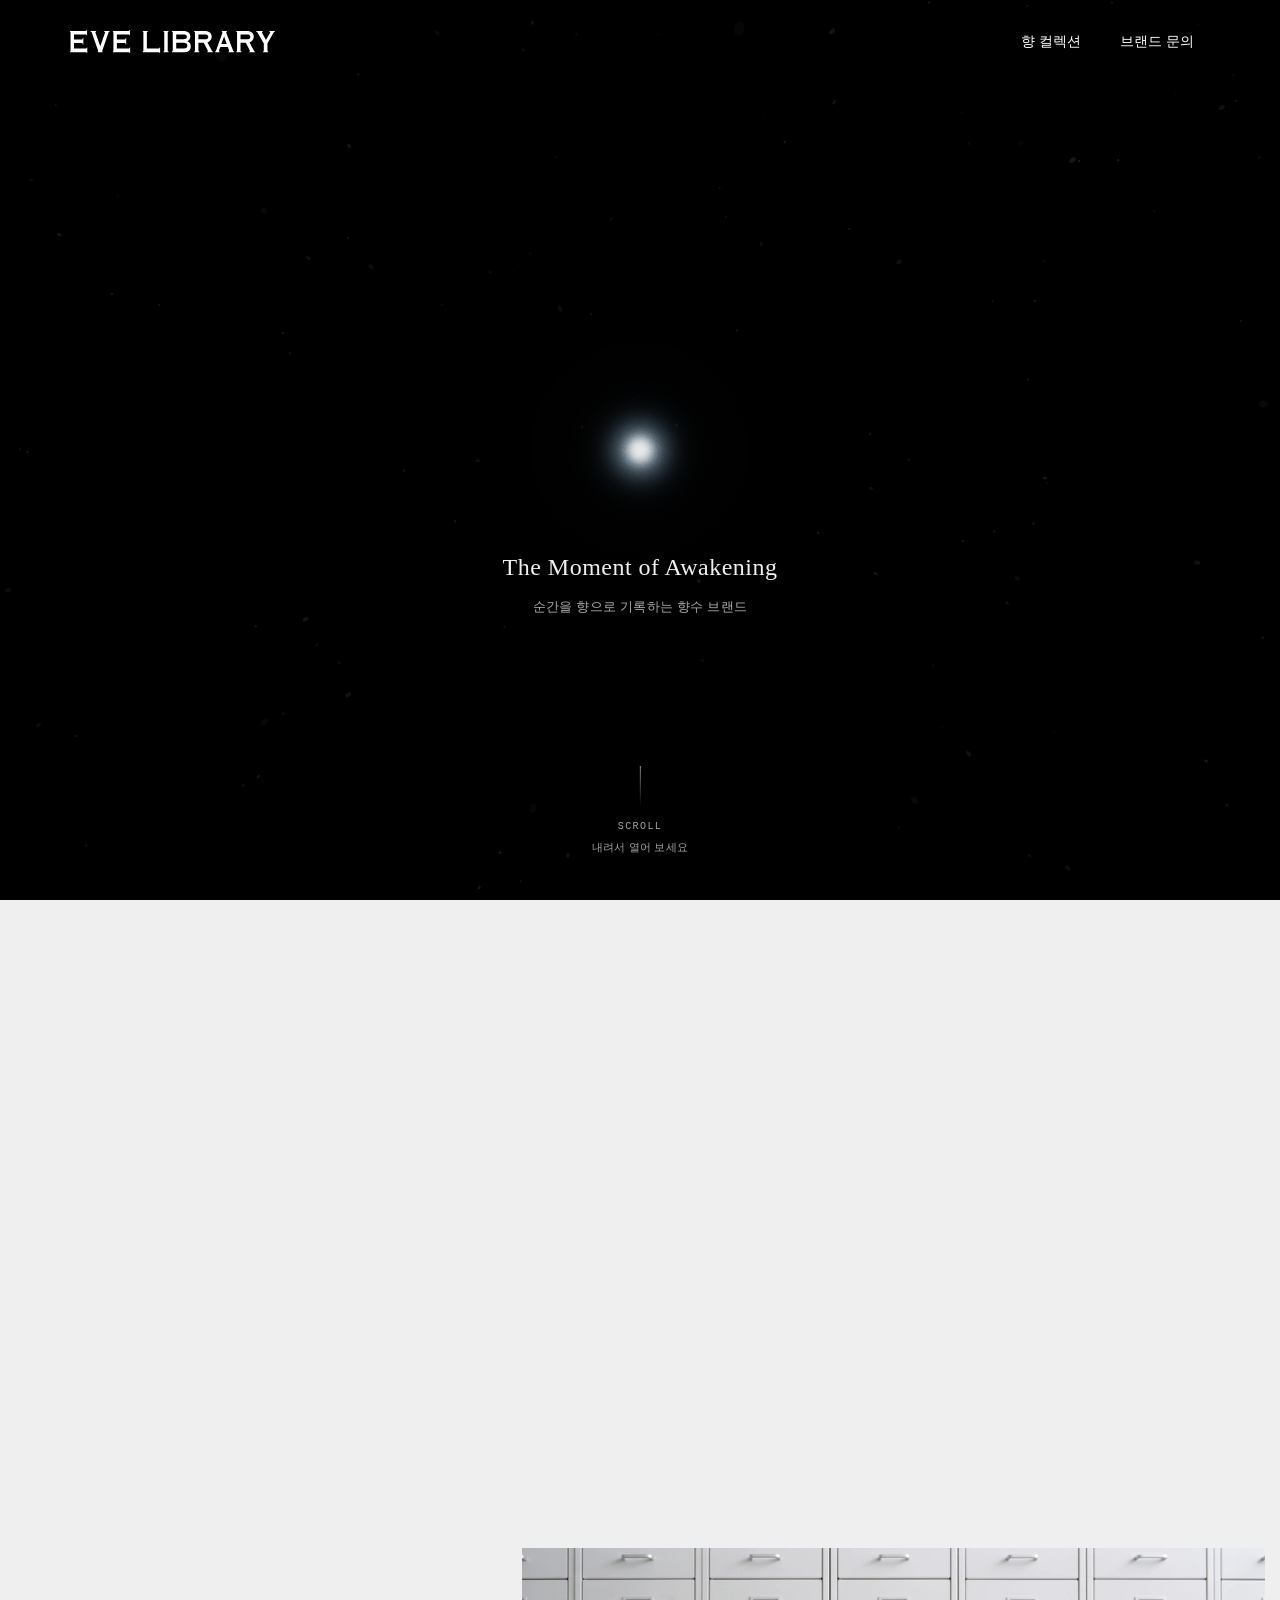
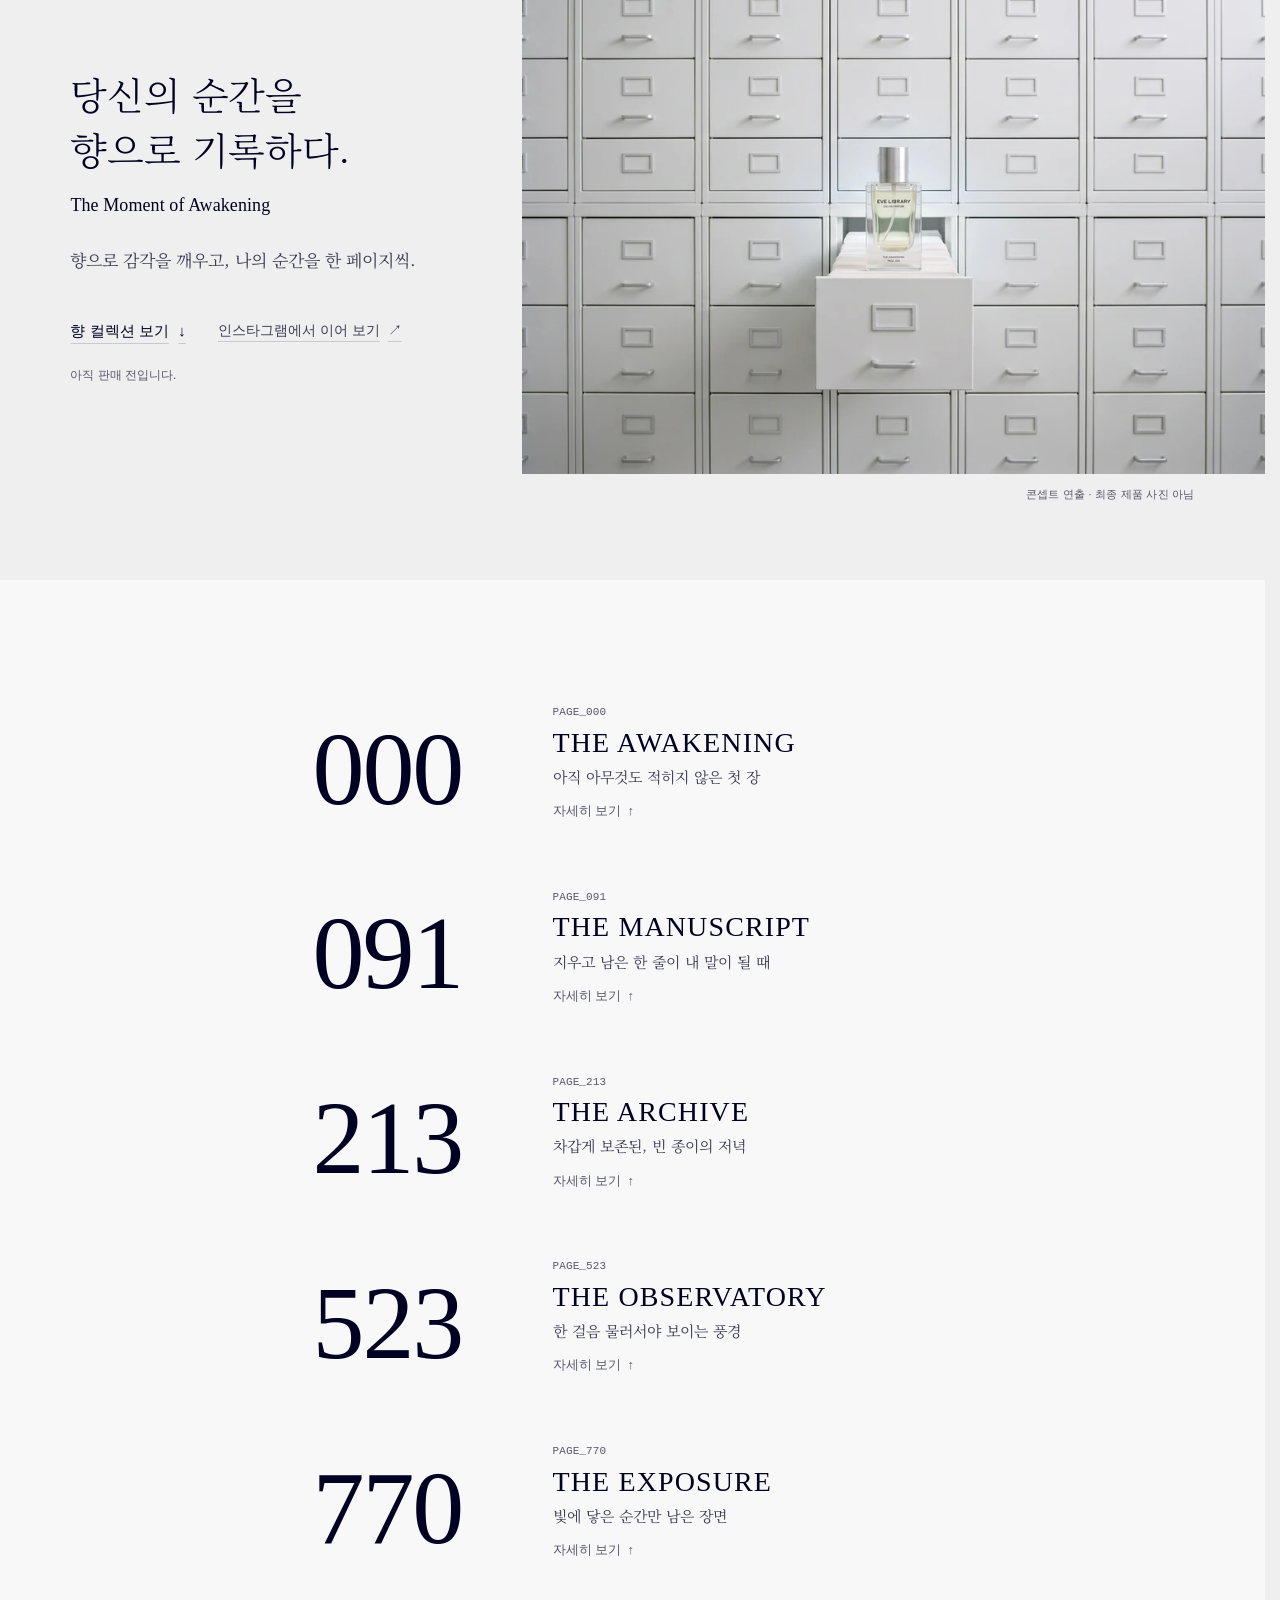
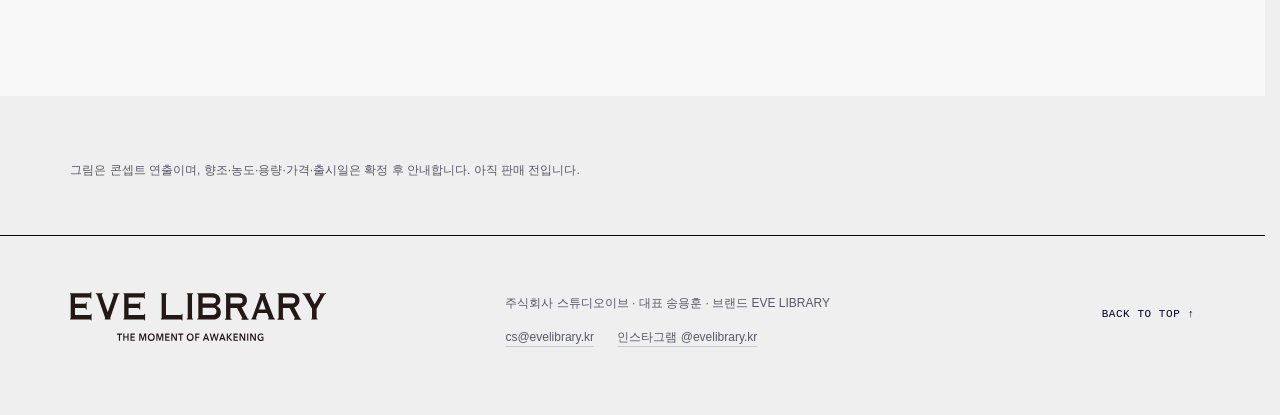
==== index.html @ e575d296 "Scent list: same line breaks on phones, numbers aligned left; new scene lines for 213 and 770 Co-Aut" ====
<!doctype html><html lang="ko"><head><meta charset="utf-8"><meta name="viewport" content="width=device-width,initial-scale=1"><title>EVE LIBRARY 이브 라이브러리 — The Moment of Awakening</title><meta name="description" content="향으로 열리는 새로운 감각과 시선. EVE LIBRARY(이브 라이브러리)는 주식회사 스튜디오이브가 준비하는 니치 향수 브랜드입니다."><meta name="google-site-verification" content="w3PJSn_yL9huCibzHqWBMcGcMxxNFzriJaGi4PGQTEA"><meta name="naver-site-verification" content="3ba9f2f07b42bd01334005bb0975b234f6d8ea81"><link rel="canonical" href="https://evelibrary.kr/"><meta property="og:type" content="website"><meta property="og:site_name" content="EVE LIBRARY"><meta property="og:url" content="https://evelibrary.kr/"><meta property="og:title" content="EVE LIBRARY — The Moment of Awakening"><meta property="og:description" content="향으로 열리는 새로운 감각과 시선. 주식회사 스튜디오이브의 니치 향수 브랜드 EVE LIBRARY."><meta property="og:image" content="https://evelibrary.kr/og.jpg"><meta property="og:image:width" content="1200"><meta property="og:image:height" content="630"><meta property="og:locale" content="ko_KR"><meta name="twitter:card" content="summary_large_image"><meta name="color-scheme" content="light dark"><meta name="theme-color" content="#efefef" media="(prefers-color-scheme: light)"><meta name="theme-color" content="#000000" media="(prefers-color-scheme: dark)"><link rel="icon" href="favicon.svg" type="image/svg+xml"><link rel="apple-touch-icon" href="apple-touch-icon.png"><script type="application/ld+json">{"@context":"https://schema.org","@type":"Organization","name":"EVE LIBRARY","alternateName":"이브 라이브러리","url":"https://evelibrary.kr/","logo":"https://evelibrary.kr/assets/eve-primary-logo-pdf-crop.png","email":"cs@evelibrary.kr"}</script><link rel="preload" href="fonts/SUIT-Regular.woff2" as="font" type="font/woff2" crossorigin><link rel="stylesheet" href="site.css?v=20"><script>/Chrome\/\d/.test(navigator.userAgent)&&document.documentElement.classList.add('ink-logo')</script><script>(function(d,n){if(matchMedia('(prefers-reduced-motion: reduce)').matches)return;d.classList.add('js-tunnel',(!n||n.type==='navigate')&&!location.hash?'in-tunnel':'tunnel-late');setTimeout(function(){if(!d.classList.contains('tunnel-on')){d.classList.remove('js-tunnel','in-tunnel','tunnel-late');d.classList.add('tunnel-off')}},4000)})(document.documentElement,performance.getEntriesByType&&performance.getEntriesByType('navigation')[0])</script></head><body>
<a class="skip" href="#main">본문으로</a>
<div class="tunnel" id="tunnel" aria-hidden="true"><canvas class="tunnel-light"></canvas><div class="tunnel-wash"></div><div class="tunnel-words"><p class="tunnel-slogan">The Moment of Awakening</p><p class="tunnel-sub">순간을 향으로 기록하는 향수 브랜드</p></div><div class="tunnel-cue"><i></i><span>SCROLL</span><small>내려서 열어 보세요</small></div></div>
<header><a class="wordmark" href="#home" aria-label="EVE LIBRARY 홈"><picture><source media="(prefers-color-scheme: dark)" srcset="assets/eve-library-wordmark-white.svg"><img src="assets/eve-library-wordmark-ink.svg" width="277" height="31" alt="EVE LIBRARY"></picture><span class="logo-ink" aria-hidden="true">&nbsp;&nbsp;</span></a><nav aria-label="주 메뉴"><a href="#collection">향 컬렉션</a><a href="mailto:cs@evelibrary.kr">브랜드 문의</a></nav><button id="menu" aria-expanded="false" aria-controls="mobile-nav">메뉴 <span>＋</span></button></header><nav id="mobile-nav" hidden aria-label="모바일 메뉴"><a href="#collection">향 컬렉션</a><a href="mailto:cs@evelibrary.kr">브랜드 문의</a></nav>
<div class="tunnel-space" id="tunnel-space" aria-hidden="true"></div>
<main id="main"><section id="home" class="hero"><div class="hero-copy"><h1>당신의 순간을<br>향으로 기록하다.</h1><p class="hero-slogan">The Moment of Awakening</p><p class="intro">향으로 감각을 깨우고, 나의 순간을 한 페이지씩.</p><div class="hero-actions"><a class="primary-link" href="#collection">향 컬렉션 보기 <span>↓</span></a><a class="quiet-link" href="https://www.instagram.com/evelibrary.kr/">인스타그램에서 이어 보기 <span aria-hidden="true">↗</span></a></div><p class="hero-note">아직 판매 전입니다.</p></div><figure class="hero-art concept-photo"><picture><source type="image/webp" media="(max-width:719px)" srcset="assets/eve-library-drawer-tall-480.webp 480w, assets/eve-library-drawer-tall-676.webp 676w" sizes="100vw" width="676" height="845"><source type="image/webp" srcset="assets/eve-library-drawer-wide-900.webp 900w, assets/eve-library-drawer-wide-1280.webp 1280w, assets/eve-library-drawer-wide-1800.webp 1800w, assets/eve-library-drawer-wide-2398.webp 2398w" sizes="62vw"><img src="assets/eve-library-drawer-wide.jpg" width="1800" height="1273" loading="eager" fetchpriority="high" alt="흰 서랍이 벽 가득 늘어선 가운데 한 칸만 열려 있고, 그 서랍 위에 PAGE_000 THE AWAKENING 향수병이 서 있는 콘셉트 이미지. 최종 제품 사진이 아닙니다."></picture><figcaption>콘셉트 연출 · 최종 제품 사진 아님</figcaption></figure></section><section id="collection" class="collection"><div class="products" id="products"><article class="product" id="card-000" data-note="눈을 뜨고, 아직 아무 일도 일어나지 않은 몇 분. 하루가 어디로 갈지 모르는 그때를 떠올렸습니다."><div class="product-art visual-opening" role="img" aria-label="THE AWAKENING 콘셉트 그래픽, 최종 제품 사진 아님"><div class="scene-mark" aria-hidden="true"></div><div class="folio" aria-hidden="true"><small>EVE LIBRARY</small><strong data-vt="page-000">000</strong><span>THE AWAKENING</span></div><span class="concept-label">콘셉트 이미지</span></div><div class="product-meta"><span>PAGE_000</span></div><h3>THE AWAKENING</h3><p class="card-scene"><span>아직 아무것도</span> <span>적히지 않은 첫 장</span></p><button type="button" class="card-link" id="product-000" aria-label="THE AWAKENING 자세히 보기">자세히 보기 <span>↑</span></button></article><article class="product" id="card-091" data-note="처음 쓴 문장은 대개 남의 말 같습니다. 몇 번 지우고 나서야 내 목소리가 남습니다."><div class="product-art visual-manuscript" role="img" aria-label="THE MANUSCRIPT 콘셉트 그래픽, 최종 제품 사진 아님"><div class="scene-mark" aria-hidden="true"></div><div class="folio" aria-hidden="true"><small>EVE LIBRARY</small><strong data-vt="page-091">091</strong><span>THE MANUSCRIPT</span></div><span class="concept-label">콘셉트 이미지</span></div><div class="product-meta"><span>PAGE_091</span></div><h3>THE MANUSCRIPT</h3><p class="card-scene"><span>지우고 남은 한 줄이</span> <span>내 말이 될 때</span></p><button type="button" class="card-link" id="product-091" aria-label="THE MANUSCRIPT 자세히 보기">자세히 보기 <span>↑</span></button></article><article class="product" id="card-213" data-note="서고는 그 저녁을 한 줄도 고치지 않고 보존합니다."><div class="product-art visual-archive" role="img" aria-label="THE ARCHIVE 콘셉트 그래픽, 최종 제품 사진 아님"><div class="scene-mark" aria-hidden="true"></div><div class="folio" aria-hidden="true"><small>EVE LIBRARY</small><strong data-vt="page-213">213</strong><span>THE ARCHIVE</span></div><span class="concept-label">콘셉트 이미지</span></div><div class="product-meta"><span>PAGE_213</span></div><h3>THE ARCHIVE</h3><p class="card-scene"><span>차갑게 보존된,</span> <span>빈 종이의 저녁</span></p><button type="button" class="card-link" id="product-213" aria-label="THE ARCHIVE 자세히 보기">자세히 보기 <span>↑</span></button></article><article class="product" id="card-523" data-note="가까이서는 복잡하던 것도, 멀리서 보면 제자리를 찾습니다."><div class="product-art visual-observatory" role="img" aria-label="THE OBSERVATORY 콘셉트 그래픽, 최종 제품 사진 아님"><div class="scene-mark" aria-hidden="true"></div><div class="folio" aria-hidden="true"><small>EVE LIBRARY</small><strong data-vt="page-523">523</strong><span>THE OBSERVATORY</span></div><span class="concept-label">콘셉트 이미지</span></div><div class="product-meta"><span>PAGE_523</span></div><h3>THE OBSERVATORY</h3><p class="card-scene"><span>한 걸음 물러서야</span> <span>보이는 풍경</span></p><button type="button" class="card-link" id="product-523" aria-label="THE OBSERVATORY 자세히 보기">자세히 보기 <span>↑</span></button></article><article class="product" id="card-770" data-note="현상액 속 사진처럼, 아직 다 드러나지 않은 장면."><div class="product-art visual-exposure" role="img" aria-label="THE EXPOSURE 콘셉트 그래픽, 최종 제품 사진 아님"><div class="scene-mark" aria-hidden="true"></div><div class="folio" aria-hidden="true"><small>EVE LIBRARY</small><strong data-vt="page-770">770</strong><span>THE EXPOSURE</span></div><span class="concept-label">콘셉트 이미지</span></div><div class="product-meta"><span>PAGE_770</span></div><h3>THE EXPOSURE</h3><p class="card-scene"><span>빛에 닿은 순간만</span> <span>남은 장면</span></p><button type="button" class="card-link" id="product-770" aria-label="THE EXPOSURE 자세히 보기">자세히 보기 <span>↑</span></button></article></div></section>
<div class="notices"><p>그림은 콘셉트 연출이며, 향조·농도·용량·가격·출시일은 확정 후 안내합니다. 아직 판매 전입니다.</p></div>
</main>
<footer><a href="#home" class="footer-logo"><picture><source media="(prefers-color-scheme: dark)" srcset="assets/eve-library-lockup-white.svg"><img src="assets/eve-library-lockup-ink.svg" width="277" height="53" alt="EVE LIBRARY — The Moment of Awakening" loading="lazy"></picture><span class="logo-ink" aria-hidden="true">&nbsp;&nbsp;</span></a><div><span>THE MOMENT OF AWAKENING</span><p>주식회사 스튜디오이브 · 대표 송용훈 · 브랜드 EVE LIBRARY<br><a href="mailto:cs@evelibrary.kr">cs@evelibrary.kr</a> <a href="https://www.instagram.com/evelibrary.kr/">인스타그램 @evelibrary.kr</a></p></div><a href="#home">BACK TO TOP ↑</a></footer>
<div class="pv-scrim" id="pv-scrim" hidden></div><div class="pv-sheet" id="pv-sheet" role="dialog" aria-modal="true" aria-labelledby="pv-name" hidden><div class="pv-drag"><div class="pv-grab" aria-hidden="true"><i></i></div><div class="pv-head"><p class="pv-code" id="pv-code"></p><button type="button" class="pv-close" id="pv-close">닫기</button></div></div><div class="pv-body"><div><h2 class="pv-name" id="pv-name"></h2><p class="pv-scene" id="pv-scene"></p><p class="pv-text" id="pv-text"></p><p class="pv-note">그림은 콘셉트 연출이며, 향조·농도·용량·가격·출시일은 확정 후 안내합니다. 아직 판매 전입니다.</p><div class="pv-more"><button type="button" class="pv-next" id="pv-next">다음 페이지 <span aria-hidden="true">→</span></button><a class="quiet-link" href="https://www.instagram.com/evelibrary.kr/">인스타그램에서 이어 보기 <span aria-hidden="true">↗</span></a></div></div><div class="pv-num" id="pv-num" aria-hidden="true"></div></div></div>
<script src="app.js?v=18"></script></body></html>
---- site.css ----
/* EVE LIBRARY */

@font-face{font-family:'SUIT';font-style:normal;font-weight:400;font-display:swap;src:url('fonts/SUIT-Regular.woff2') format('woff2')}
@font-face{font-family:'SUIT';font-style:normal;font-weight:500;font-display:swap;src:url('fonts/SUIT-Medium.woff2') format('woff2')}
@font-face{font-family:'SUIT';font-style:normal;font-weight:300;font-display:swap;src:url('fonts/SUIT-Light.woff2') format('woff2')}
/* 영문 전용 두 가지. 작은 라벨과 PAGE 코드는 타자기체, 향 이름과 슬로건과 숫자는 세리프. 라틴 문자와 숫자만 담았다. */
@font-face{font-family:'IBM Plex Mono';font-style:normal;font-weight:400;font-display:swap;src:url('fonts/IBMPlexMono-Regular-latin.woff2') format('woff2')}
@font-face{font-family:'Gelasio';font-style:normal;font-weight:400;font-display:swap;src:url('fonts/Gelasio-Regular-latin.woff2') format('woff2');unicode-range:U+0000-00FF,U+0131,U+0152-0153,U+02BB-02BC,U+02C6,U+02DA,U+02DC,U+0304,U+0308,U+0329,U+2000-206F,U+20AC,U+2122,U+2191,U+2193,U+2212,U+2215,U+FEFF,U+FFFD}
@font-face{font-family:'Instrument Serif';font-style:normal;font-weight:400;font-display:swap;src:url('fonts/InstrumentSerif-Regular-latin.woff2') format('woff2')}
@font-face{font-family:'Noto Serif KR';font-style:normal;font-weight:300;font-display:swap;src:url('fonts/noto-serif-kr/noto-serif-kr-0-300-normal.woff2') format('woff2');unicode-range:U+f9ca-fa0b,U+ff03-ff05,U+ff07,U+ff0a-ff0b,U+ff0d-ff19,U+ff1b,U+ff1d,U+ff20-ff5b,U+ff5d,U+ffe0-ffe3,U+ffe5-ffe6}
@font-face{font-family:'Noto Serif KR';font-style:normal;font-weight:300;font-display:swap;src:url('fonts/noto-serif-kr/noto-serif-kr-1-300-normal.woff2') format('woff2');unicode-range:U+f92f-f980,U+f982-f9c9}
@font-face{font-family:'Noto Serif KR';font-style:normal;font-weight:300;font-display:swap;src:url('fonts/noto-serif-kr/noto-serif-kr-2-300-normal.woff2') format('woff2');unicode-range:U+d723-d728,U+d72a-d733,U+d735-d748,U+d74a-d74f,U+d752-d753,U+d755-d757,U+d75a-d75f,U+d762-d764,U+d766-d768,U+d76a-d76b,U+d76d-d76f,U+d771-d787,U+d789-d78b,U+d78d-d78f,U+d791-d797,U+d79a,U+d79c,U+d79e-d7a3,U+f900-f909,U+f90b-f92e}
@font-face{font-family:'Noto Serif KR';font-style:normal;font-weight:300;font-display:swap;src:url('fonts/noto-serif-kr/noto-serif-kr-3-300-normal.woff2') format('woff2');unicode-range:U+d679-d68b,U+d68e-d69e,U+d6a0,U+d6a2-d6a7,U+d6a9-d6c3,U+d6c6-d6c7,U+d6c9-d6cb,U+d6cd-d6d3,U+d6d5-d6d6,U+d6d8-d6e3,U+d6e5-d6e7,U+d6e9-d6fb,U+d6fd-d717,U+d719-d71f,U+d721-d722}
@font-face{font-family:'Noto Serif KR';font-style:normal;font-weight:300;font-display:swap;src:url('fonts/noto-serif-kr/noto-serif-kr-4-300-normal.woff2') format('woff2');unicode-range:U+d5bc-d5c7,U+d5ca-d5cb,U+d5cd-d5cf,U+d5d1-d5d7,U+d5d9-d5da,U+d5dc,U+d5de-d5e3,U+d5e6-d5e7,U+d5e9-d5eb,U+d5ed-d5f6,U+d5f8,U+d5fa-d5ff,U+d602-d603,U+d605-d607,U+d609-d60f,U+d612-d613,U+d616-d61b,U+d61d-d637,U+d63a-d63b,U+d63d-d63f,U+d641-d647,U+d64a-d64c,U+d64e-d653,U+d656-d657,U+d659-d65b,U+d65d-d666,U+d668,U+d66a-d678}
@font-face{font-family:'Noto Serif KR';font-style:normal;font-weight:300;font-display:swap;src:url('fonts/noto-serif-kr/noto-serif-kr-5-300-normal.woff2') format('woff2');unicode-range:U+d507,U+d509-d50b,U+d50d-d513,U+d515-d53b,U+d53e-d53f,U+d541-d543,U+d545-d54c,U+d54e,U+d550,U+d552-d557,U+d55a-d55b,U+d55d-d55f,U+d561-d564,U+d566-d567,U+d56a,U+d56c,U+d56e-d573,U+d576-d577,U+d579-d583,U+d585-d586,U+d58a-d5a4,U+d5a6-d5bb}
@font-face{font-family:'Noto Serif KR';font-style:normal;font-weight:300;font-display:swap;src:url('fonts/noto-serif-kr/noto-serif-kr-6-300-normal.woff2') format('woff2');unicode-range:U+d464-d477,U+d47a-d47b,U+d47d-d47f,U+d481-d487,U+d489-d48a,U+d48c,U+d48e-d4e7,U+d4e9-d503,U+d505-d506}
@font-face{font-family:'Noto Serif KR';font-style:normal;font-weight:300;font-display:swap;src:url('fonts/noto-serif-kr/noto-serif-kr-7-300-normal.woff2') format('woff2');unicode-range:U+d3bf-d3c7,U+d3ca-d3cf,U+d3d1-d3eb,U+d3ee-d3ef,U+d3f1-d3f3,U+d3f5-d3fb,U+d3fd-d400,U+d402-d45b,U+d45d-d463}
@font-face{font-family:'Noto Serif KR';font-style:normal;font-weight:300;font-display:swap;src:url('fonts/noto-serif-kr/noto-serif-kr-8-300-normal.woff2') format('woff2');unicode-range:U+d2ff,U+d302-d304,U+d306-d30b,U+d30f,U+d311-d313,U+d315-d31b,U+d31e,U+d322-d324,U+d326-d327,U+d32a-d32b,U+d32d-d32f,U+d331-d337,U+d339-d33c,U+d33e-d37b,U+d37e-d37f,U+d381-d383,U+d385-d38b,U+d38e-d390,U+d392-d397,U+d39a-d39b,U+d39d-d39f,U+d3a1-d3a7,U+d3a9-d3aa,U+d3ac,U+d3ae-d3b3,U+d3b5-d3b7,U+d3b9-d3bb,U+d3bd-d3be}
@font-face{font-family:'Noto Serif KR';font-style:normal;font-weight:300;font-display:swap;src:url('fonts/noto-serif-kr/noto-serif-kr-9-300-normal.woff2') format('woff2');unicode-range:U+d257-d27f,U+d281-d29b,U+d29d-d29f,U+d2a1-d2ab,U+d2ad-d2b7,U+d2ba-d2bb,U+d2bd-d2bf,U+d2c1-d2c7,U+d2c9-d2ef,U+d2f2-d2f3,U+d2f5-d2f7,U+d2f9-d2fe}
@font-face{font-family:'Noto Serif KR';font-style:normal;font-weight:300;font-display:swap;src:url('fonts/noto-serif-kr/noto-serif-kr-10-300-normal.woff2') format('woff2');unicode-range:U+d1b4,U+d1b6-d1f3,U+d1f5-d22b,U+d22e-d22f,U+d231-d233,U+d235-d23b,U+d23d-d240,U+d242-d256}
@font-face{font-family:'Noto Serif KR';font-style:normal;font-weight:300;font-display:swap;src:url('fonts/noto-serif-kr/noto-serif-kr-11-300-normal.woff2') format('woff2');unicode-range:U+d105-d12f,U+d132-d133,U+d135-d137,U+d139-d13f,U+d141-d142,U+d144,U+d146-d14b,U+d14e-d14f,U+d151-d153,U+d155-d15b,U+d15e-d187,U+d189-d19f,U+d1a2-d1a3,U+d1a5-d1a7,U+d1a9-d1af,U+d1b2-d1b3}
@font-face{font-family:'Noto Serif KR';font-style:normal;font-weight:300;font-display:swap;src:url('fonts/noto-serif-kr/noto-serif-kr-12-300-normal.woff2') format('woff2');unicode-range:U+d04b-d04f,U+d051-d057,U+d059-d06b,U+d06d-d06f,U+d071-d073,U+d075-d07b,U+d07e-d0a3,U+d0a6-d0a7,U+d0a9-d0ab,U+d0ad-d0b3,U+d0b6,U+d0b8,U+d0ba-d0bf,U+d0c2-d0c3,U+d0c5-d0c7,U+d0c9-d0cf,U+d0d2,U+d0d6-d0db,U+d0de-d0df,U+d0e1-d0e3,U+d0e5-d0eb,U+d0ee-d0f0,U+d0f2-d104}
@font-face{font-family:'Noto Serif KR';font-style:normal;font-weight:300;font-display:swap;src:url('fonts/noto-serif-kr/noto-serif-kr-13-300-normal.woff2') format('woff2');unicode-range:U+cfa2-cfc3,U+cfc5-cfdf,U+cfe2-cfe3,U+cfe5-cfe7,U+cfe9-cff4,U+cff6-cffb,U+cffd-cfff,U+d001-d003,U+d005-d017,U+d019-d033,U+d036-d037,U+d039-d03b,U+d03d-d04a}
@font-face{font-family:'Noto Serif KR';font-style:normal;font-weight:300;font-display:swap;src:url('fonts/noto-serif-kr/noto-serif-kr-14-300-normal.woff2') format('woff2');unicode-range:U+cef0-cef3,U+cef6,U+cef9-ceff,U+cf01-cf03,U+cf05-cf07,U+cf09-cf0f,U+cf11-cf12,U+cf14-cf1b,U+cf1d-cf1f,U+cf21-cf2f,U+cf31-cf53,U+cf56-cf57,U+cf59-cf5b,U+cf5d-cf63,U+cf66,U+cf68,U+cf6a-cf6f,U+cf71-cf84,U+cf86-cf8b,U+cf8d-cfa1}
@font-face{font-family:'Noto Serif KR';font-style:normal;font-weight:300;font-display:swap;src:url('fonts/noto-serif-kr/noto-serif-kr-15-300-normal.woff2') format('woff2');unicode-range:U+ce3c-ce57,U+ce5a-ce5b,U+ce5d-ce5f,U+ce61-ce67,U+ce6a,U+ce6c,U+ce6e-ce73,U+ce76-ce77,U+ce79-ce7b,U+ce7d-ce83,U+ce85-ce88,U+ce8a-ce8f,U+ce91-ce93,U+ce95-ce97,U+ce99-ce9f,U+cea2,U+cea4-ceab,U+cead-cee3,U+cee6-cee7,U+cee9-ceeb,U+ceed-ceef}
@font-face{font-family:'Noto Serif KR';font-style:normal;font-weight:300;font-display:swap;src:url('fonts/noto-serif-kr/noto-serif-kr-16-300-normal.woff2') format('woff2');unicode-range:U+cd92-cd93,U+cd96-cd97,U+cd99-cd9b,U+cd9d-cda3,U+cda6-cda8,U+cdaa-cdaf,U+cdb1-cdc3,U+cdc5-cdcb,U+cdcd-cde7,U+cde9-ce03,U+ce05-ce1f,U+ce22-ce34,U+ce36-ce3b}
@font-face{font-family:'Noto Serif KR';font-style:normal;font-weight:300;font-display:swap;src:url('fonts/noto-serif-kr/noto-serif-kr-17-300-normal.woff2') format('woff2');unicode-range:U+ccef-cd07,U+cd0a-cd0b,U+cd0d-cd1a,U+cd1c,U+cd1e-cd2b,U+cd2d-cd5b,U+cd5d-cd77,U+cd79-cd91}
@font-face{font-family:'Noto Serif KR';font-style:normal;font-weight:300;font-display:swap;src:url('fonts/noto-serif-kr/noto-serif-kr-18-300-normal.woff2') format('woff2');unicode-range:U+cc3f-cc43,U+cc46-cc47,U+cc49-cc4b,U+cc4d-cc53,U+cc55-cc58,U+cc5a-cc5f,U+cc61-cc97,U+cc9a-cc9b,U+cc9d-cc9f,U+cca1-cca7,U+ccaa,U+ccac,U+ccae-ccb3,U+ccb6-ccb7,U+ccb9-ccbb,U+ccbd-cccf,U+ccd1-cce3,U+cce5-ccee}
@font-face{font-family:'Noto Serif KR';font-style:normal;font-weight:300;font-display:swap;src:url('fonts/noto-serif-kr/noto-serif-kr-19-300-normal.woff2') format('woff2');unicode-range:U+cb91-cbd3,U+cbd5-cbe3,U+cbe5-cc0b,U+cc0e-cc0f,U+cc11-cc13,U+cc15-cc1b,U+cc1d-cc20,U+cc23-cc27,U+cc2a-cc2b,U+cc2d,U+cc2f,U+cc31-cc37,U+cc3a,U+cc3c}
@font-face{font-family:'Noto Serif KR';font-style:normal;font-weight:300;font-display:swap;src:url('fonts/noto-serif-kr/noto-serif-kr-20-300-normal.woff2') format('woff2');unicode-range:U+caf4-cb47,U+cb4a-cb90}
@font-face{font-family:'Noto Serif KR';font-style:normal;font-weight:300;font-display:swap;src:url('fonts/noto-serif-kr/noto-serif-kr-21-300-normal.woff2') format('woff2');unicode-range:U+ca4a-ca4b,U+ca4e-ca4f,U+ca51-ca53,U+ca55-ca5b,U+ca5d-ca60,U+ca62-ca83,U+ca85-cabb,U+cabe-cabf,U+cac1-cac3,U+cac5-cacb,U+cacd-cad0,U+cad2,U+cad4-cad8,U+cada-caf3}
@font-face{font-family:'Noto Serif KR';font-style:normal;font-weight:300;font-display:swap;src:url('fonts/noto-serif-kr/noto-serif-kr-22-300-normal.woff2') format('woff2');unicode-range:U+c996-c997,U+c99a-c99c,U+c99e-c9bf,U+c9c2-c9c3,U+c9c5-c9c7,U+c9c9-c9cf,U+c9d2,U+c9d4,U+c9d7-c9d8,U+c9db,U+c9de-c9df,U+c9e1-c9e3,U+c9e5-c9e6,U+c9e8-c9eb,U+c9ee-c9f0,U+c9f2-c9f7,U+c9f9-ca0b,U+ca0d-ca28,U+ca2a-ca49}
@font-face{font-family:'Noto Serif KR';font-style:normal;font-weight:300;font-display:swap;src:url('fonts/noto-serif-kr/noto-serif-kr-23-300-normal.woff2') format('woff2');unicode-range:U+c8e9-c8f4,U+c8f6-c8fb,U+c8fe-c8ff,U+c901-c903,U+c905-c90b,U+c90e-c910,U+c912-c917,U+c919-c92b,U+c92d-c94f,U+c951-c953,U+c955-c96b,U+c96d-c973,U+c975-c987,U+c98a-c98b,U+c98d-c98f,U+c991-c995}
@font-face{font-family:'Noto Serif KR';font-style:normal;font-weight:300;font-display:swap;src:url('fonts/noto-serif-kr/noto-serif-kr-24-300-normal.woff2') format('woff2');unicode-range:U+c841-c84b,U+c84d-c86f,U+c872-c873,U+c875-c877,U+c879-c87f,U+c882-c884,U+c887-c88a,U+c88d-c8c3,U+c8c5-c8df,U+c8e1-c8e8}
@font-face{font-family:'Noto Serif KR';font-style:normal;font-weight:300;font-display:swap;src:url('fonts/noto-serif-kr/noto-serif-kr-25-300-normal.woff2') format('woff2');unicode-range:U+c779-c77b,U+c77e-c782,U+c786,U+c78b,U+c78d,U+c78f,U+c792-c793,U+c795,U+c797,U+c799-c79f,U+c7a2,U+c7a7-c7ab,U+c7ae-c7bb,U+c7bd-c7c0,U+c7c2-c7c7,U+c7c9-c7dc,U+c7de-c7ff,U+c802-c803,U+c805-c807,U+c809,U+c80b-c80f,U+c812,U+c814,U+c817-c81b,U+c81e-c81f,U+c821-c823,U+c825-c82e,U+c830-c837,U+c839-c83b,U+c83d-c840}
@font-face{font-family:'Noto Serif KR';font-style:normal;font-weight:300;font-display:swap;src:url('fonts/noto-serif-kr/noto-serif-kr-26-300-normal.woff2') format('woff2');unicode-range:U+c6bb-c6bf,U+c6c2,U+c6c4,U+c6c6-c6cb,U+c6ce-c6cf,U+c6d1-c6d3,U+c6d5-c6db,U+c6dd-c6df,U+c6e1-c6e7,U+c6e9-c6eb,U+c6ed-c6ef,U+c6f1-c6f8,U+c6fa-c703,U+c705-c707,U+c709-c70b,U+c70d-c716,U+c718,U+c71a-c71f,U+c722-c723,U+c725-c727,U+c729-c734,U+c736-c73b,U+c73e-c73f,U+c741-c743,U+c745-c74b,U+c74e-c750,U+c752-c757,U+c759-c773,U+c776-c777}
@font-face{font-family:'Noto Serif KR';font-style:normal;font-weight:300;font-display:swap;src:url('fonts/noto-serif-kr/noto-serif-kr-27-300-normal.woff2') format('woff2');unicode-range:U+c5f5-c5fb,U+c5fe,U+c602-c605,U+c607,U+c609-c60f,U+c611-c61a,U+c61c-c623,U+c626-c627,U+c629-c62b,U+c62d,U+c62f-c632,U+c636,U+c638,U+c63a-c63f,U+c642-c643,U+c645-c647,U+c649-c652,U+c656-c65b,U+c65d-c65f,U+c661-c663,U+c665-c677,U+c679-c67b,U+c67d-c693,U+c696-c697,U+c699-c69b,U+c69d-c6a3,U+c6a6,U+c6a8,U+c6aa-c6af,U+c6b2-c6b3,U+c6b5-c6b7,U+c6b9-c6ba}
@font-face{font-family:'Noto Serif KR';font-style:normal;font-weight:300;font-display:swap;src:url('fonts/noto-serif-kr/noto-serif-kr-28-300-normal.woff2') format('woff2');unicode-range:U+c517-c527,U+c52a-c52b,U+c52d-c52f,U+c531-c538,U+c53a,U+c53c,U+c53e-c543,U+c546-c547,U+c54b,U+c54d-c552,U+c556,U+c55a-c55b,U+c55d,U+c55f,U+c562-c563,U+c565-c567,U+c569-c56f,U+c572,U+c574,U+c576-c57b,U+c57e-c57f,U+c581-c583,U+c585-c586,U+c588-c58b,U+c58e,U+c590,U+c592-c596,U+c599-c5b3,U+c5b6-c5b7,U+c5ba,U+c5be-c5c3,U+c5ca-c5cb,U+c5cd,U+c5cf,U+c5d2-c5d3,U+c5d5-c5d7,U+c5d9-c5df,U+c5e1-c5e2,U+c5e4,U+c5e6-c5eb,U+c5ef,U+c5f1-c5f3}
@font-face{font-family:'Noto Serif KR';font-style:normal;font-weight:300;font-display:swap;src:url('fonts/noto-serif-kr/noto-serif-kr-29-300-normal.woff2') format('woff2');unicode-range:U+c475-c4ef,U+c4f2-c4f3,U+c4f5-c4f7,U+c4f9-c4ff,U+c502-c50b,U+c50d-c516}
@font-face{font-family:'Noto Serif KR';font-style:normal;font-weight:300;font-display:swap;src:url('fonts/noto-serif-kr/noto-serif-kr-30-300-normal.woff2') format('woff2');unicode-range:U+c3d0-c3d7,U+c3da-c3db,U+c3dd-c3de,U+c3e1-c3ec,U+c3ee-c3f3,U+c3f5-c42b,U+c42d-c463,U+c466-c474}
@font-face{font-family:'Noto Serif KR';font-style:normal;font-weight:300;font-display:swap;src:url('fonts/noto-serif-kr/noto-serif-kr-31-300-normal.woff2') format('woff2');unicode-range:U+c32b-c367,U+c36a-c36b,U+c36d-c36f,U+c371-c377,U+c37a-c37b,U+c37e-c383,U+c385-c387,U+c389-c3cf}
@font-face{font-family:'Noto Serif KR';font-style:normal;font-weight:300;font-display:swap;src:url('fonts/noto-serif-kr/noto-serif-kr-32-300-normal.woff2') format('woff2');unicode-range:U+c26a-c26b,U+c26d-c26f,U+c271-c273,U+c275-c27b,U+c27e-c287,U+c289-c28f,U+c291-c297,U+c299-c29a,U+c29c-c2a3,U+c2a5-c2a7,U+c2a9-c2ab,U+c2ad-c2b3,U+c2b6,U+c2b8,U+c2ba-c2bb,U+c2bd-c2db,U+c2de-c2df,U+c2e1-c2e2,U+c2e5-c2ea,U+c2ee,U+c2f0,U+c2f2-c2f5,U+c2f7,U+c2fa-c2fb,U+c2fd-c2ff,U+c301-c307,U+c309-c30c,U+c30e-c312,U+c315-c323,U+c325-c328,U+c32a}
@font-face{font-family:'Noto Serif KR';font-style:normal;font-weight:300;font-display:swap;src:url('fonts/noto-serif-kr/noto-serif-kr-33-300-normal.woff2') format('woff2');unicode-range:U+c1bc-c1c3,U+c1c5-c1df,U+c1e1-c1fb,U+c1fd-c203,U+c205-c20c,U+c20e,U+c210-c217,U+c21a-c21b,U+c21d-c21e,U+c221-c227,U+c229-c22a,U+c22c,U+c22e,U+c230,U+c233-c24f,U+c251-c257,U+c259-c269}
@font-face{font-family:'Noto Serif KR';font-style:normal;font-weight:300;font-display:swap;src:url('fonts/noto-serif-kr/noto-serif-kr-34-300-normal.woff2') format('woff2');unicode-range:U+c101-c11b,U+c11f,U+c121-c123,U+c125-c12b,U+c12e,U+c132-c137,U+c13a-c13b,U+c13d-c13f,U+c141-c147,U+c14a,U+c14c-c153,U+c155-c157,U+c159-c15b,U+c15d-c166,U+c169-c16f,U+c171-c177,U+c179-c18b,U+c18e-c18f,U+c191-c193,U+c195-c19b,U+c19d-c19e,U+c1a0,U+c1a2-c1a4,U+c1a6-c1bb}
@font-face{font-family:'Noto Serif KR';font-style:normal;font-weight:300;font-display:swap;src:url('fonts/noto-serif-kr/noto-serif-kr-35-300-normal.woff2') format('woff2');unicode-range:U+c049-c057,U+c059-c05b,U+c05d-c05f,U+c061-c067,U+c069-c08f,U+c091-c0ab,U+c0ae-c0af,U+c0b1-c0b3,U+c0b5,U+c0b7-c0bb,U+c0be,U+c0c2-c0c7,U+c0ca-c0cb,U+c0cd-c0cf,U+c0d1-c0d7,U+c0d9-c0da,U+c0dc,U+c0de-c0e3,U+c0e5-c0eb,U+c0ed-c0f3,U+c0f6,U+c0f8,U+c0fa-c0ff}
@font-face{font-family:'Noto Serif KR';font-style:normal;font-weight:300;font-display:swap;src:url('fonts/noto-serif-kr/noto-serif-kr-36-300-normal.woff2') format('woff2');unicode-range:U+bfa7-bfaf,U+bfb1-bfc4,U+bfc6-bfcb,U+bfce-bfcf,U+bfd1-bfd3,U+bfd5-bfdb,U+bfdd-c048}
@font-face{font-family:'Noto Serif KR';font-style:normal;font-weight:300;font-display:swap;src:url('fonts/noto-serif-kr/noto-serif-kr-37-300-normal.woff2') format('woff2');unicode-range:U+bf07,U+bf09-bf3f,U+bf41-bf4f,U+bf52-bf54,U+bf56-bfa6}
@font-face{font-family:'Noto Serif KR';font-style:normal;font-weight:300;font-display:swap;src:url('fonts/noto-serif-kr/noto-serif-kr-38-300-normal.woff2') format('woff2');unicode-range:U+be56,U+be58,U+be5c-be5f,U+be62-be63,U+be65-be67,U+be69-be74,U+be76-be7b,U+be7e-be7f,U+be81-be8e,U+be90,U+be92-bea7,U+bea9-becf,U+bed2-bed3,U+bed5-bed6,U+bed9-bee3,U+bee6-bf06}
@font-face{font-family:'Noto Serif KR';font-style:normal;font-weight:300;font-display:swap;src:url('fonts/noto-serif-kr/noto-serif-kr-39-300-normal.woff2') format('woff2');unicode-range:U+bdb0-bdd3,U+bdd5-bdef,U+bdf1-be0b,U+be0d-be0f,U+be11-be13,U+be15-be43,U+be46-be47,U+be49-be4b,U+be4d-be53}
@font-face{font-family:'Noto Serif KR';font-style:normal;font-weight:300;font-display:swap;src:url('fonts/noto-serif-kr/noto-serif-kr-40-300-normal.woff2') format('woff2');unicode-range:U+bd03,U+bd06,U+bd08,U+bd0a-bd0f,U+bd11-bd22,U+bd25-bd47,U+bd49-bd58,U+bd5a-bd7f,U+bd82-bd83,U+bd85-bd87,U+bd8a-bd8f,U+bd91-bd92,U+bd94,U+bd96-bd98,U+bd9a-bdaf}
@font-face{font-family:'Noto Serif KR';font-style:normal;font-weight:300;font-display:swap;src:url('fonts/noto-serif-kr/noto-serif-kr-41-300-normal.woff2') format('woff2');unicode-range:U+bc4e-bc83,U+bc86-bc87,U+bc89-bc8b,U+bc8d-bc93,U+bc96,U+bc98,U+bc9b-bc9f,U+bca2-bca3,U+bca5-bca7,U+bca9-bcb2,U+bcb4-bcbb,U+bcbe-bcbf,U+bcc1-bcc3,U+bcc5-bccc,U+bcce-bcd0,U+bcd2-bcd4,U+bcd6-bcf3,U+bcf7,U+bcf9-bcfb,U+bcfd-bd02}
@font-face{font-family:'Noto Serif KR';font-style:normal;font-weight:300;font-display:swap;src:url('fonts/noto-serif-kr/noto-serif-kr-42-300-normal.woff2') format('woff2');unicode-range:U+bb90-bba3,U+bba5-bbab,U+bbad-bbbf,U+bbc1-bbf7,U+bbfa-bbfb,U+bbfd-bbfe,U+bc01-bc07,U+bc09-bc0a,U+bc0e,U+bc10,U+bc12-bc13,U+bc17,U+bc19-bc1a,U+bc1e,U+bc20-bc23,U+bc26,U+bc28,U+bc2a-bc2c,U+bc2e-bc2f,U+bc32-bc33,U+bc35-bc37,U+bc39-bc3f,U+bc41-bc42,U+bc44,U+bc46-bc48,U+bc4a-bc4d}
@font-face{font-family:'Noto Serif KR';font-style:normal;font-weight:300;font-display:swap;src:url('fonts/noto-serif-kr/noto-serif-kr-43-300-normal.woff2') format('woff2');unicode-range:U+bae6-bafb,U+bafd-bb17,U+bb19-bb33,U+bb37,U+bb39-bb3a,U+bb3d-bb43,U+bb45-bb46,U+bb48,U+bb4a-bb4f,U+bb51-bb53,U+bb55-bb57,U+bb59-bb62,U+bb64-bb8f}
@font-face{font-family:'Noto Serif KR';font-style:normal;font-weight:300;font-display:swap;src:url('fonts/noto-serif-kr/noto-serif-kr-44-300-normal.woff2') format('woff2');unicode-range:U+ba30-ba37,U+ba3a-ba3b,U+ba3d-ba3f,U+ba41-ba47,U+ba49-ba4a,U+ba4c,U+ba4e-ba53,U+ba56-ba57,U+ba59-ba5b,U+ba5d-ba63,U+ba65-ba66,U+ba68-ba6f,U+ba71-ba73,U+ba75-ba77,U+ba79-ba84,U+ba86,U+ba88-baa7,U+baaa,U+baad-baaf,U+bab1-bab7,U+baba,U+babc,U+babe-bae5}
@font-face{font-family:'Noto Serif KR';font-style:normal;font-weight:300;font-display:swap;src:url('fonts/noto-serif-kr/noto-serif-kr-45-300-normal.woff2') format('woff2');unicode-range:U+b96e-b973,U+b976-b977,U+b979-b97b,U+b97d-b983,U+b986,U+b988,U+b98a-b98d,U+b98f-b9ab,U+b9ae-b9af,U+b9b1-b9b3,U+b9b5-b9bb,U+b9be,U+b9c0,U+b9c2-b9c7,U+b9ca-b9cb,U+b9cd,U+b9d2-b9d7,U+b9da,U+b9dc,U+b9df-b9e0,U+b9e2,U+b9e6-b9e7,U+b9e9-b9f3,U+b9f6,U+b9f8,U+b9fb-ba2f}
@font-face{font-family:'Noto Serif KR';font-style:normal;font-weight:300;font-display:swap;src:url('fonts/noto-serif-kr/noto-serif-kr-46-300-normal.woff2') format('woff2');unicode-range:U+b8bf-b8cb,U+b8cd-b8e0,U+b8e2-b8e7,U+b8ea-b8eb,U+b8ed-b8ef,U+b8f1-b8f7,U+b8fa,U+b8fc,U+b8fe-b903,U+b905-b917,U+b919-b91f,U+b921-b93b,U+b93d-b957,U+b95a-b95b,U+b95d-b95f,U+b961-b967,U+b969-b96c}
@font-face{font-family:'Noto Serif KR';font-style:normal;font-weight:300;font-display:swap;src:url('fonts/noto-serif-kr/noto-serif-kr-47-300-normal.woff2') format('woff2');unicode-range:U+b80d-b80f,U+b811-b817,U+b81a,U+b81c-b823,U+b826-b827,U+b829-b82b,U+b82d-b833,U+b836,U+b83a-b83f,U+b841-b85b,U+b85e-b85f,U+b861-b863,U+b865-b86b,U+b86e,U+b870,U+b872-b8af,U+b8b1-b8be}
@font-face{font-family:'Noto Serif KR';font-style:normal;font-weight:300;font-display:swap;src:url('fonts/noto-serif-kr/noto-serif-kr-48-300-normal.woff2') format('woff2');unicode-range:U+b74d-b75f,U+b761-b763,U+b765-b774,U+b776-b77b,U+b77e-b77f,U+b781-b783,U+b785-b78b,U+b78e,U+b792-b796,U+b79a-b79b,U+b79d-b7a7,U+b7aa,U+b7ae-b7b3,U+b7b6-b7c8,U+b7ca-b7eb,U+b7ee-b7ef,U+b7f1-b7f3,U+b7f5-b7fb,U+b7fe,U+b802-b806,U+b80a-b80b}
@font-face{font-family:'Noto Serif KR';font-style:normal;font-weight:300;font-display:swap;src:url('fonts/noto-serif-kr/noto-serif-kr-49-300-normal.woff2') format('woff2');unicode-range:U+b6a7-b6aa,U+b6ac-b6b0,U+b6b2-b6ef,U+b6f1-b727,U+b72a-b72b,U+b72d-b72e,U+b731-b737,U+b739-b73a,U+b73c-b743,U+b745-b74c}
@font-face{font-family:'Noto Serif KR';font-style:normal;font-weight:300;font-display:swap;src:url('fonts/noto-serif-kr/noto-serif-kr-50-300-normal.woff2') format('woff2');unicode-range:U+b605-b60f,U+b612-b617,U+b619-b624,U+b626-b69b,U+b69e-b6a3,U+b6a5-b6a6}
@font-face{font-family:'Noto Serif KR';font-style:normal;font-weight:300;font-display:swap;src:url('fonts/noto-serif-kr/noto-serif-kr-51-300-normal.woff2') format('woff2');unicode-range:U+b55f,U+b562-b583,U+b585-b59f,U+b5a2-b5a3,U+b5a5-b5a7,U+b5a9-b5b2,U+b5b5-b5ba,U+b5bd-b604}
@font-face{font-family:'Noto Serif KR';font-style:normal;font-weight:300;font-display:swap;src:url('fonts/noto-serif-kr/noto-serif-kr-52-300-normal.woff2') format('woff2');unicode-range:U+b4a5-b4b6,U+b4b8-b4bf,U+b4c1-b4c7,U+b4c9-b4db,U+b4de-b4df,U+b4e1-b4e2,U+b4e5-b4eb,U+b4ee,U+b4f0,U+b4f2-b513,U+b516-b517,U+b519-b51a,U+b51d-b523,U+b526,U+b528,U+b52b-b52f,U+b532-b533,U+b535-b537,U+b539-b53f,U+b541-b544,U+b546-b54b,U+b54d-b54f,U+b551-b55b,U+b55d-b55e}
@font-face{font-family:'Noto Serif KR';font-style:normal;font-weight:300;font-display:swap;src:url('fonts/noto-serif-kr/noto-serif-kr-53-300-normal.woff2') format('woff2');unicode-range:U+b3f8-b3fb,U+b3fd-b40f,U+b411-b417,U+b419-b41b,U+b41d-b41f,U+b421-b427,U+b42a-b42b,U+b42d-b44f,U+b452-b453,U+b455-b457,U+b459-b45f,U+b462-b464,U+b466-b46b,U+b46d-b47f,U+b481-b4a3}
@font-face{font-family:'Noto Serif KR';font-style:normal;font-weight:300;font-display:swap;src:url('fonts/noto-serif-kr/noto-serif-kr-54-300-normal.woff2') format('woff2');unicode-range:U+b342-b353,U+b356-b357,U+b359-b35b,U+b35d-b35e,U+b360-b363,U+b366,U+b368,U+b36a-b36d,U+b36f,U+b372-b373,U+b375-b377,U+b379-b37f,U+b381-b382,U+b384,U+b386-b38b,U+b38d-b3c3,U+b3c6-b3c7,U+b3c9-b3ca,U+b3cd-b3d3,U+b3d6,U+b3d8,U+b3da-b3f7}
@font-face{font-family:'Noto Serif KR';font-style:normal;font-weight:300;font-display:swap;src:url('fonts/noto-serif-kr/noto-serif-kr-55-300-normal.woff2') format('woff2');unicode-range:U+b27c-b283,U+b285-b28f,U+b292-b293,U+b295-b297,U+b29a-b29f,U+b2a1-b2a4,U+b2a7-b2a9,U+b2ab,U+b2ad-b2c7,U+b2ca-b2cb,U+b2cd-b2cf,U+b2d1-b2d7,U+b2da,U+b2dc,U+b2de-b2e3,U+b2e7,U+b2e9-b2ea,U+b2ef-b2f3,U+b2f6,U+b2f8,U+b2fa-b2fb,U+b2fd-b2fe,U+b302-b303,U+b305-b307,U+b309-b30f,U+b312,U+b316-b31b,U+b31d-b341}
@font-face{font-family:'Noto Serif KR';font-style:normal;font-weight:300;font-display:swap;src:url('fonts/noto-serif-kr/noto-serif-kr-56-300-normal.woff2') format('woff2');unicode-range:U+b1d6-b1e7,U+b1e9-b1fc,U+b1fe-b203,U+b206-b207,U+b209-b20b,U+b20d-b213,U+b216-b21f,U+b221-b257,U+b259-b273,U+b275-b27b}
@font-face{font-family:'Noto Serif KR';font-style:normal;font-weight:300;font-display:swap;src:url('fonts/noto-serif-kr/noto-serif-kr-57-300-normal.woff2') format('woff2');unicode-range:U+b120-b122,U+b126-b127,U+b129-b12b,U+b12d-b133,U+b136,U+b138,U+b13a-b13f,U+b142-b143,U+b145-b14f,U+b151-b153,U+b156-b157,U+b159-b177,U+b17a-b17b,U+b17d-b17f,U+b181-b187,U+b189-b18c,U+b18e-b191,U+b195-b1a7,U+b1a9-b1cb,U+b1cd-b1d5}
@font-face{font-family:'Noto Serif KR';font-style:normal;font-weight:300;font-display:swap;src:url('fonts/noto-serif-kr/noto-serif-kr-58-300-normal.woff2') format('woff2');unicode-range:U+b05f-b07b,U+b07e-b07f,U+b081-b083,U+b085-b08b,U+b08d-b097,U+b09b,U+b09d-b09f,U+b0a2-b0a7,U+b0aa,U+b0b0,U+b0b2,U+b0b6-b0b7,U+b0b9-b0bb,U+b0bd-b0c3,U+b0c6-b0c7,U+b0ca-b0cf,U+b0d1-b0df,U+b0e1-b0e4,U+b0e6-b107,U+b10a-b10b,U+b10d-b10f,U+b111-b112,U+b114-b117,U+b119-b11a,U+b11c-b11f}
@font-face{font-family:'Noto Serif KR';font-style:normal;font-weight:300;font-display:swap;src:url('fonts/noto-serif-kr/noto-serif-kr-59-300-normal.woff2') format('woff2');unicode-range:U+afac-afb7,U+afba-afbb,U+afbd-afbf,U+afc1-afc6,U+afca-afcc,U+afce-afd3,U+afd5-afe7,U+afe9-afef,U+aff1-b00b,U+b00d-b00f,U+b011-b013,U+b015-b01b,U+b01d-b027,U+b029-b043,U+b045-b047,U+b049,U+b04b,U+b04d-b052,U+b055-b056,U+b058-b05c,U+b05e}
@font-face{font-family:'Noto Serif KR';font-style:normal;font-weight:300;font-display:swap;src:url('fonts/noto-serif-kr/noto-serif-kr-60-300-normal.woff2') format('woff2');unicode-range:U+af03-af07,U+af09-af2b,U+af2e-af33,U+af35-af3b,U+af3e-af40,U+af44-af47,U+af4a-af5c,U+af5e-af63,U+af65-af7f,U+af81-afab}
@font-face{font-family:'Noto Serif KR';font-style:normal;font-weight:300;font-display:swap;src:url('fonts/noto-serif-kr/noto-serif-kr-61-300-normal.woff2') format('woff2');unicode-range:U+ae56-ae5b,U+ae5e-ae60,U+ae62-ae64,U+ae66-ae67,U+ae69-ae6b,U+ae6d-ae83,U+ae85-aebb,U+aebf,U+aec1-aec3,U+aec5-aecb,U+aece,U+aed0,U+aed2-aed7,U+aed9-aef3,U+aef5-af02}
@font-face{font-family:'Noto Serif KR';font-style:normal;font-weight:300;font-display:swap;src:url('fonts/noto-serif-kr/noto-serif-kr-62-300-normal.woff2') format('woff2');unicode-range:U+ad9c-ada3,U+ada5-adbf,U+adc1-adc3,U+adc5-adc7,U+adc9-add2,U+add4-addb,U+addd-addf,U+ade1-ade3,U+ade5-adf7,U+adfa-adfb,U+adfd-adff,U+ae02-ae07,U+ae0a,U+ae0c,U+ae0e-ae13,U+ae15-ae2f,U+ae31-ae33,U+ae35-ae37,U+ae39-ae3f,U+ae42,U+ae44,U+ae46-ae49,U+ae4b,U+ae4f,U+ae51-ae53,U+ae55}
@font-face{font-family:'Noto Serif KR';font-style:normal;font-weight:300;font-display:swap;src:url('fonts/noto-serif-kr/noto-serif-kr-63-300-normal.woff2') format('woff2');unicode-range:U+ace2-ace3,U+ace5-ace6,U+ace9-acef,U+acf2,U+acf4,U+acf7-acfb,U+acfe-acff,U+ad01-ad03,U+ad05-ad0b,U+ad0d-ad10,U+ad12-ad1b,U+ad1d-ad33,U+ad35-ad48,U+ad4a-ad4f,U+ad51-ad6b,U+ad6e-ad6f,U+ad71-ad72,U+ad77-ad7c,U+ad7e,U+ad80,U+ad82-ad87,U+ad89-ad8b,U+ad8d-ad8f,U+ad91-ad9b}
@font-face{font-family:'Noto Serif KR';font-style:normal;font-weight:300;font-display:swap;src:url('fonts/noto-serif-kr/noto-serif-kr-64-300-normal.woff2') format('woff2');unicode-range:U+ac25-ac2c,U+ac2e,U+ac30,U+ac32-ac37,U+ac39-ac3f,U+ac41-ac4c,U+ac4e-ac6f,U+ac72-ac73,U+ac75-ac76,U+ac79-ac7f,U+ac82,U+ac84-ac88,U+ac8a-ac8b,U+ac8d-ac8f,U+ac91-ac93,U+ac95-ac9b,U+ac9d-ac9e,U+aca1-aca7,U+acab,U+acad-acaf,U+acb1-acb7,U+acba-acbb,U+acbe-acc0,U+acc2-acc3,U+acc5-acdf}
@font-face{font-family:'Noto Serif KR';font-style:normal;font-weight:300;font-display:swap;src:url('fonts/noto-serif-kr/noto-serif-kr-65-300-normal.woff2') format('woff2');unicode-range:U+99df,U+99ed,U+99f1,U+99ff,U+9a01,U+9a08,U+9a0e-9a0f,U+9a19,U+9a2b,U+9a30,U+9a36-9a37,U+9a40,U+9a43,U+9a45,U+9a4d,U+9a55,U+9a57,U+9a5a-9a5b,U+9a5f,U+9a62,U+9a65,U+9a69-9a6a,U+9aa8,U+9ab8,U+9ad3,U+9ae5,U+9aee,U+9b1a,U+9b27,U+9b2a,U+9b31,U+9b3c,U+9b41-9b45,U+9b4f,U+9b54,U+9b5a,U+9b6f,U+9b8e,U+9b91,U+9b9f,U+9bab,U+9bae,U+9bc9,U+9bd6,U+9be4,U+9be8,U+9c0d,U+9c10,U+9c12,U+9c15,U+9c25,U+9c32,U+9c3b,U+9c47,U+9c49,U+9c57,U+9ce5,U+9ce7,U+9ce9,U+9cf3-9cf4,U+9cf6,U+9d09,U+9d1b,U+9d26,U+9d28,U+9d3b,U+9d51,U+9d5d,U+9d60-9d61,U+9d6c,U+9d72,U+9da9,U+9daf,U+9db4,U+9dc4,U+9dd7,U+9df2,U+9df8-9dfa,U+9e1a,U+9e1e,U+9e75,U+9e79,U+9e7d,U+9e7f,U+9e92-9e93,U+9e97,U+9e9d,U+9e9f,U+9ea5,U+9eb4-9eb5,U+9ebb,U+9ebe,U+9ec3,U+9ecd-9ece,U+9ed4,U+9ed8,U+9edb-9edc,U+9ede,U+9ee8,U+9ef4,U+9f07-9f08,U+9f0e,U+9f13,U+9f20,U+9f3b,U+9f4a-9f4b,U+9f4e,U+9f52,U+9f5f,U+9f61,U+9f67,U+9f6a,U+9f6c,U+9f77,U+9f8d,U+9f90,U+9f95,U+9f9c,U+ac02-ac03,U+ac05-ac06,U+ac09-ac0f,U+ac17-ac18,U+ac1b,U+ac1e-ac1f,U+ac21-ac23}
@font-face{font-family:'Noto Serif KR';font-style:normal;font-weight:300;font-display:swap;src:url('fonts/noto-serif-kr/noto-serif-kr-66-300-normal.woff2') format('woff2');unicode-range:U+96a7-96a8,U+96aa,U+96b1,U+96b7,U+96bb,U+96c0-96c1,U+96c4-96c5,U+96c7,U+96c9,U+96cb-96ce,U+96d5-96d6,U+96d9,U+96db-96dc,U+96e2-96e3,U+96e8-96ea,U+96ef-96f0,U+96f2,U+96f6-96f7,U+96f9,U+96fb,U+9700,U+9706-9707,U+9711,U+9713,U+9716,U+9719,U+971c,U+971e,U+9727,U+9730,U+9732,U+9739,U+973d,U+9742,U+9744,U+9748,U+9756,U+975c,U+9761,U+9769,U+976d,U+9774,U+9777,U+977a,U+978b,U+978d,U+978f,U+97a0,U+97a8,U+97ab,U+97ad,U+97c6,U+97cb,U+97dc,U+97f6,U+97fb,U+97ff-9803,U+9805-9806,U+9808,U+980a,U+980c,U+9810-9813,U+9817-9818,U+982d,U+9830,U+9838-9839,U+983b,U+9846,U+984c-984e,U+9854,U+9858,U+985a,U+985e,U+9865,U+9867,U+986b,U+986f,U+98af,U+98b1,U+98c4,U+98c7,U+98db-98dc,U+98e1-98e2,U+98ed-98ef,U+98f4,U+98fc-98fe,U+9903,U+9909-990a,U+990c,U+9910,U+9913,U+9918,U+991e,U+9920,U+9928,U+9945,U+9949,U+994b-994d,U+9951-9952,U+9954,U+9957,U+9996,U+999d,U+99a5,U+99a8,U+99ac-99ae,U+99b1,U+99b3-99b4,U+99b9,U+99c1,U+99d0-99d2,U+99d5,U+99d9,U+99dd}
@font-face{font-family:'Noto Serif KR';font-style:normal;font-weight:300;font-display:swap;src:url('fonts/noto-serif-kr/noto-serif-kr-67-300-normal.woff2') format('woff2');unicode-range:U+920d,U+9210-9212,U+9217,U+921e,U+9234,U+923a,U+923f-9240,U+9245,U+9249,U+9257,U+925b,U+925e,U+9262,U+9264-9266,U+9283,U+9285,U+9291,U+9293,U+9296,U+9298,U+929c,U+92b3,U+92b6-92b7,U+92b9,U+92cc,U+92cf,U+92d2,U+92e4,U+92ea,U+92f8,U+92fc,U+9304,U+9310,U+9318,U+931a,U+931e-9322,U+9324,U+9326,U+9328,U+932b,U+932e-932f,U+9348,U+934a-934b,U+934d,U+9354,U+935b,U+936e,U+9375,U+937c,U+937e,U+938c,U+9394,U+9396,U+939a,U+93a3,U+93a7,U+93ac-93ad,U+93b0,U+93c3,U+93d1,U+93de,U+93e1,U+93e4,U+93f6,U+9404,U+9418,U+9425,U+942b,U+9435,U+9438,U+9444,U+9451-9452,U+945b,U+947d,U+947f,U+9583,U+9589,U+958f,U+9591-9592,U+9594,U+9598,U+95a3-95a5,U+95a8,U+95ad,U+95b1,U+95bb-95bc,U+95c7,U+95ca,U+95d4-95d6,U+95dc,U+95e1-95e2,U+961c,U+9621,U+962a,U+962e,U+9632,U+963b,U+963f-9640,U+9642,U+9644,U+964b-964d,U+9650,U+965b-965f,U+9662-9664,U+966a,U+9670,U+9673,U+9675-9678,U+967d,U+9685-9686,U+968a-968b,U+968d-968e,U+9694-9695,U+9698-9699,U+969b-969c,U+96a3}
@font-face{font-family:'Noto Serif KR';font-style:normal;font-weight:300;font-display:swap;src:url('fonts/noto-serif-kr/noto-serif-kr-68-300-normal.woff2') format('woff2');unicode-range:U+8fa8,U+8fad,U+8faf-8fb2,U+8fc2,U+8fc5,U+8fce,U+8fd4,U+8fe6,U+8fea-8feb,U+8fed,U+8ff0,U+8ff2,U+8ff7,U+8ff9,U+8ffd,U+9000-9003,U+9005-9006,U+9008,U+900b,U+900d,U+900f-9011,U+9014-9015,U+9017,U+9019,U+901d-9023,U+902e,U+9031-9032,U+9035,U+9038,U+903c,U+903e,U+9041-9042,U+9047,U+904a-904b,U+904d-904e,U+9050-9051,U+9054-9055,U+9059,U+905c-905e,U+9060-9061,U+9063,U+9069,U+906d-906f,U+9072,U+9075,U+9077-9078,U+907a,U+907c-907d,U+907f-9084,U+9087-9088,U+908a,U+908f,U+9091,U+9095,U+9099,U+90a2-90a3,U+90a6,U+90a8,U+90aa,U+90af-90b1,U+90b5,U+90b8,U+90c1,U+90ca,U+90de,U+90e1,U+90ed,U+90f5,U+9102,U+9112,U+9115,U+9119,U+9127,U+912d,U+9132,U+9149-914e,U+9152,U+9162,U+9169-916a,U+916c,U+9175,U+9177-9178,U+9187,U+9189,U+918b,U+918d,U+9192,U+919c,U+91ab-91ac,U+91ae-91af,U+91b1,U+91b4-91b5,U+91c0,U+91c7,U+91c9,U+91cb,U+91cf-91d0,U+91d7-91d8,U+91dc-91dd,U+91e3,U+91e7,U+91ea,U+91f5}
@font-face{font-family:'Noto Serif KR';font-style:normal;font-weight:300;font-display:swap;src:url('fonts/noto-serif-kr/noto-serif-kr-69-300-normal.woff2') format('woff2');unicode-range:U+8c6a-8c6b,U+8c79-8c7a,U+8c82,U+8c8a,U+8c8c,U+8c9d-8c9e,U+8ca0-8ca2,U+8ca7-8cac,U+8caf-8cb0,U+8cb3-8cb4,U+8cb6-8cb8,U+8cbb-8cbd,U+8cbf-8cc4,U+8cc7-8cc8,U+8cca,U+8cd1,U+8cd3,U+8cda,U+8cdc,U+8cde,U+8ce0,U+8ce2-8ce4,U+8ce6,U+8cea,U+8ced,U+8cf4,U+8cfb-8cfd,U+8d04-8d05,U+8d07-8d08,U+8d0a,U+8d0d,U+8d13,U+8d16,U+8d64,U+8d66,U+8d6b,U+8d70,U+8d73-8d74,U+8d77,U+8d85,U+8d8a,U+8d99,U+8da3,U+8da8,U+8db3,U+8dba,U+8dbe,U+8dc6,U+8dcb-8dcc,U+8dcf,U+8ddb,U+8ddd,U+8de1,U+8de3,U+8de8,U+8df3,U+8e0a,U+8e0f-8e10,U+8e1e,U+8e2a,U+8e30,U+8e35,U+8e42,U+8e44,U+8e47-8e4a,U+8e59,U+8e5f-8e60,U+8e74,U+8e76,U+8e81,U+8e87,U+8e8a,U+8e8d,U+8eaa-8eac,U+8ec0,U+8ecb-8ecc,U+8ed2,U+8edf,U+8eeb,U+8ef8,U+8efb,U+8efe,U+8f03,U+8f05,U+8f09,U+8f12-8f15,U+8f1b-8f1f,U+8f26-8f27,U+8f29-8f2a,U+8f2f,U+8f33,U+8f38-8f39,U+8f3b,U+8f3e-8f3f,U+8f44-8f45,U+8f49,U+8f4d-8f4e,U+8f5d,U+8f5f,U+8f62,U+8f9b-8f9c,U+8fa3,U+8fa6}
@font-face{font-family:'Noto Serif KR';font-style:normal;font-weight:300;font-display:swap;src:url('fonts/noto-serif-kr/noto-serif-kr-70-300-normal.woff2') format('woff2');unicode-range:U+8941,U+8944,U+895f,U+8964,U+896a,U+8972,U+8981,U+8983,U+8986-8987,U+898f,U+8993,U+8996,U+89a1,U+89a9-89aa,U+89b2,U+89ba,U+89bd,U+89c0,U+89d2,U+89e3,U+89f4,U+89f8,U+8a02-8a03,U+8a08,U+8a0a,U+8a0c,U+8a0e,U+8a13,U+8a16-8a17,U+8a1b,U+8a1d,U+8a1f,U+8a23,U+8a25,U+8a2a,U+8a2d,U+8a31,U+8a34,U+8a36,U+8a3a-8a3b,U+8a50,U+8a54-8a55,U+8a5b,U+8a5e,U+8a60,U+8a62-8a63,U+8a66,U+8a6d-8a6e,U+8a70,U+8a72-8a73,U+8a75,U+8a79,U+8a85,U+8a87,U+8a8c-8a8d,U+8a93,U+8a95,U+8a98,U+8aa0-8aa1,U+8aa3-8aa6,U+8aa8,U+8aaa,U+8ab0,U+8ab2,U+8ab9,U+8abc,U+8abe-8abf,U+8ac2,U+8ac4,U+8ac7,U+8acb,U+8acd,U+8acf,U+8ad2,U+8ad6,U+8adb-8adc,U+8ae1,U+8ae6-8ae7,U+8aea-8aeb,U+8aed-8aee,U+8af1,U+8af6-8af8,U+8afa,U+8afe,U+8b00-8b02,U+8b04,U+8b0e,U+8b10,U+8b14,U+8b16-8b17,U+8b19-8b1b,U+8b1d,U+8b20,U+8b28,U+8b2b-8b2c,U+8b33,U+8b39,U+8b41,U+8b49,U+8b4e-8b4f,U+8b58,U+8b5a,U+8b5c,U+8b66,U+8b6c,U+8b6f-8b70,U+8b74,U+8b77,U+8b7d,U+8b80,U+8b8a,U+8b90,U+8b92-8b93,U+8b96,U+8b9a,U+8c37,U+8c3f,U+8c41,U+8c46,U+8c48,U+8c4a,U+8c4c,U+8c55,U+8c5a,U+8c61}
@font-face{font-family:'Noto Serif KR';font-style:normal;font-weight:300;font-display:swap;src:url('fonts/noto-serif-kr/noto-serif-kr-71-300-normal.woff2') format('woff2');unicode-range:U+858f,U+8591,U+8594,U+859b,U+85a6,U+85a8-85aa,U+85af-85b0,U+85ba,U+85c1,U+85c9,U+85cd-85cf,U+85d5,U+85dc-85dd,U+85e4-85e5,U+85e9-85ea,U+85f7,U+85fa-85fb,U+85ff,U+8602,U+8606-8607,U+860a,U+8616-8617,U+861a,U+862d,U+863f,U+864e,U+8650,U+8654-8655,U+865b-865c,U+865e-865f,U+8667,U+8679,U+868a,U+868c,U+8693,U+86a3-86a4,U+86a9,U+86c7,U+86cb,U+86d4,U+86d9,U+86db,U+86df,U+86e4,U+86ed,U+86fe,U+8700,U+8702-8703,U+8708,U+8718,U+871a,U+871c,U+874e,U+8755,U+8757,U+875f,U+8766,U+8768,U+8774,U+8776,U+8778,U+8782,U+878d,U+879f,U+87a2,U+87b3,U+87ba,U+87c4,U+87e0,U+87ec,U+87ef,U+87f2,U+87f9,U+87fb,U+87fe,U+8805,U+881f,U+8822-8823,U+8831,U+8836,U+883b,U+8840,U+8846,U+884d,U+8852-8853,U+8857,U+8859,U+885b,U+885d,U+8861-8863,U+8868,U+886b,U+8870,U+8872,U+8877,U+887e-887f,U+8881-8882,U+8888,U+888b,U+888d,U+8892,U+8896-8897,U+889e,U+88ab,U+88b4,U+88c1-88c2,U+88cf,U+88d4-88d5,U+88d9,U+88dc-88dd,U+88df,U+88e1,U+88e8,U+88f3-88f5,U+88f8,U+88fd,U+8907,U+8910,U+8912-8913,U+8918-8919,U+8925,U+892a,U+8936,U+8938,U+893b}
@font-face{font-family:'Noto Serif KR';font-style:normal;font-weight:300;font-display:swap;src:url('fonts/noto-serif-kr/noto-serif-kr-72-300-normal.woff2') format('woff2');unicode-range:U+82a6,U+82a9,U+82ac-82af,U+82b3,U+82b7-82b9,U+82bb-82bd,U+82bf,U+82d1-82d2,U+82d4-82d5,U+82d7,U+82db,U+82de-82df,U+82e1,U+82e5-82e7,U+82fd-82fe,U+8301-8305,U+8309,U+8317,U+8328,U+832b,U+832f,U+8331,U+8334-8336,U+8338-8339,U+8340,U+8347,U+8349-834a,U+834f,U+8351-8352,U+8373,U+8377,U+837b,U+8389-838a,U+838e,U+8396,U+8398,U+839e,U+83a2,U+83a9-83ab,U+83bd,U+83c1,U+83c5,U+83c9-83ca,U+83cc,U+83d3,U+83d6,U+83dc,U+83e9,U+83eb,U+83ef-83f2,U+83f4,U+83f9,U+83fd,U+8403-8404,U+840a,U+840c-840e,U+8429,U+842c,U+8431,U+8438,U+843d,U+8449,U+8457,U+845b,U+8461,U+8463,U+8466,U+846b-846c,U+846f,U+8475,U+847a,U+8490,U+8494,U+8499,U+849c,U+84a1,U+84b2,U+84b8,U+84bb-84bc,U+84bf-84c0,U+84c2,U+84c4,U+84c6,U+84c9,U+84cb,U+84cd,U+84d1,U+84da,U+84ec,U+84ee,U+84f4,U+84fc,U+8511,U+8513-8514,U+8517-8518,U+851a,U+851e,U+8521,U+8523,U+8525,U+852c-852d,U+852f,U+853d,U+853f,U+8541,U+8543,U+8549,U+854e,U+8553,U+8559,U+8563,U+8568-856a,U+856d,U+8584,U+8587}
@font-face{font-family:'Noto Serif KR';font-style:normal;font-weight:300;font-display:swap;src:url('fonts/noto-serif-kr/noto-serif-kr-73-300-normal.woff2') format('woff2');unicode-range:U+8033,U+8036,U+803d,U+803f,U+8043,U+8046,U+804a,U+8056,U+8058,U+805a,U+805e,U+806f-8070,U+8072-8073,U+8077,U+807d-807f,U+8084-8087,U+8089,U+808b-808c,U+8096,U+809b,U+809d,U+80a1-80a2,U+80a5,U+80a9-80aa,U+80af,U+80b1-80b2,U+80b4,U+80ba,U+80c3-80c4,U+80cc,U+80ce,U+80da-80db,U+80de,U+80e1,U+80e4-80e5,U+80f1,U+80f4,U+80f8,U+80fd,U+8102,U+8105-8108,U+810a,U+8118,U+811a-811b,U+8123,U+8129,U+812b,U+812f,U+8139,U+813e,U+814b,U+814e,U+8150-8151,U+8154-8155,U+8165-8166,U+816b,U+8170-8171,U+8178-817a,U+817f-8180,U+8188,U+818a,U+818f,U+819a,U+819c-819d,U+81a0,U+81a3,U+81a8,U+81b3,U+81b5,U+81ba,U+81bd-81c0,U+81c2,U+81c6,U+81cd,U+81d8,U+81df,U+81e3,U+81e5,U+81e7-81e8,U+81ed,U+81f3-81f4,U+81fa-81fc,U+81fe,U+8205,U+8208,U+820a,U+820c-820d,U+8212,U+821b-821c,U+821e-821f,U+8221,U+822a-822c,U+8235-8237,U+8239,U+8240,U+8245,U+8247,U+8259,U+8264,U+8266,U+826e-826f,U+8271,U+8276,U+8278,U+827e,U+828b,U+828d-828e,U+8292,U+8299-829a,U+829d,U+829f,U+82a5}
@font-face{font-family:'Noto Serif KR';font-style:normal;font-weight:300;font-display:swap;src:url('fonts/noto-serif-kr/noto-serif-kr-74-300-normal.woff2') format('woff2');unicode-range:U+7d2f-7d30,U+7d33,U+7d35,U+7d39-7d3a,U+7d42-7d46,U+7d50,U+7d5e,U+7d61-7d62,U+7d66,U+7d68,U+7d6a,U+7d6e,U+7d71-7d73,U+7d76,U+7d79,U+7d7f,U+7d8e-7d8f,U+7d93,U+7d9c,U+7da0,U+7da2,U+7dac-7dad,U+7db1-7db2,U+7db4-7db5,U+7db8,U+7dba-7dbb,U+7dbd-7dbf,U+7dc7,U+7dca-7dcb,U+7dd6,U+7dd8,U+7dda,U+7ddd-7dde,U+7de0-7de1,U+7de3,U+7de8-7de9,U+7dec,U+7def,U+7df4,U+7dfb,U+7e09-7e0a,U+7e15,U+7e1b,U+7e1d-7e1f,U+7e21,U+7e23,U+7e2b,U+7e2e-7e2f,U+7e31,U+7e37,U+7e3d-7e3e,U+7e43,U+7e46-7e47,U+7e52,U+7e54-7e55,U+7e5e,U+7e61,U+7e69-7e6b,U+7e6d,U+7e70,U+7e79,U+7e7c,U+7e82,U+7e8c,U+7e8f,U+7e93,U+7e96,U+7e98,U+7e9b-7e9c,U+7f36,U+7f38,U+7f3a,U+7f4c,U+7f50,U+7f54-7f55,U+7f6a-7f6b,U+7f6e,U+7f70,U+7f72,U+7f75,U+7f77,U+7f79,U+7f85,U+7f88,U+7f8a,U+7f8c,U+7f94,U+7f9a,U+7f9e,U+7fa4,U+7fa8-7fa9,U+7fb2,U+7fb8-7fb9,U+7fbd,U+7fc1,U+7fc5,U+7fca,U+7fcc,U+7fce,U+7fd2,U+7fd4-7fd5,U+7fdf-7fe1,U+7fe9,U+7feb,U+7ff0,U+7ff9,U+7ffc,U+8000-8001,U+8003,U+8006,U+8009,U+800c,U+8010,U+8015,U+8017-8018,U+802d}
@font-face{font-family:'Noto Serif KR';font-style:normal;font-weight:300;font-display:swap;src:url('fonts/noto-serif-kr/noto-serif-kr-75-300-normal.woff2') format('woff2');unicode-range:U+7a49,U+7a4d-7a4e,U+7a57,U+7a61-7a62,U+7a69,U+7a6b,U+7a70,U+7a74,U+7a76,U+7a79,U+7a7d,U+7a7f,U+7a81,U+7a84,U+7a88,U+7a92-7a93,U+7a95,U+7a98,U+7a9f,U+7aa9-7aaa,U+7aae-7aaf,U+7aba,U+7ac4-7ac5,U+7ac7,U+7aca,U+7ad7,U+7ad9,U+7add,U+7adf-7ae0,U+7ae3,U+7ae5,U+7aea,U+7aed,U+7aef,U+7af6,U+7af9-7afa,U+7aff,U+7b0f,U+7b11,U+7b19,U+7b1b,U+7b1e,U+7b20,U+7b26,U+7b2d,U+7b39,U+7b46,U+7b49,U+7b4b-7b4d,U+7b4f-7b52,U+7b54,U+7b56,U+7b60,U+7b6c,U+7b6e,U+7b75,U+7b7d,U+7b87,U+7b8b,U+7b8f,U+7b94-7b95,U+7b97,U+7b9a,U+7b9d,U+7ba1,U+7bad,U+7bb1,U+7bb4,U+7bb8,U+7bc0-7bc1,U+7bc4,U+7bc6-7bc7,U+7bc9,U+7bd2,U+7be0,U+7be4,U+7be9,U+7c07,U+7c12,U+7c1e,U+7c21,U+7c27,U+7c2a-7c2b,U+7c3d-7c3f,U+7c43,U+7c4c-7c4d,U+7c60,U+7c64,U+7c6c,U+7c73,U+7c83,U+7c89,U+7c92,U+7c95,U+7c97-7c98,U+7c9f,U+7ca5,U+7ca7,U+7cae,U+7cb1-7cb3,U+7cb9,U+7cbe,U+7cca,U+7cd6,U+7cde-7ce0,U+7ce7,U+7cfb,U+7cfe,U+7d00,U+7d02,U+7d04-7d08,U+7d0a-7d0b,U+7d0d,U+7d10,U+7d14,U+7d17-7d1b,U+7d20-7d21,U+7d2b-7d2c,U+7d2e}
@font-face{font-family:'Noto Serif KR';font-style:normal;font-weight:300;font-display:swap;src:url('fonts/noto-serif-kr/noto-serif-kr-76-300-normal.woff2') format('woff2');unicode-range:U+7704,U+7708-7709,U+770b,U+771e,U+7720,U+7729,U+7737-7738,U+773a,U+773c,U+7740,U+774d,U+775b,U+7761,U+7763,U+7766,U+776b,U+7779,U+777e-777f,U+778b,U+7791,U+779e,U+77a5,U+77ac-77ad,U+77b0,U+77b3,U+77bb-77bc,U+77bf,U+77d7,U+77db-77dc,U+77e2-77e3,U+77e9,U+77ed-77ef,U+7802,U+7812,U+7825-7827,U+782c,U+7832,U+7834,U+7845,U+784f,U+785d,U+786b-786c,U+786f,U+787c,U+7881,U+7887,U+788c-788e,U+7891,U+7897,U+78a3,U+78a7,U+78a9,U+78ba-78bc,U+78c1,U+78c5,U+78ca-78cb,U+78ce,U+78d0,U+78e8,U+78ec,U+78ef,U+78f5,U+78fb,U+7901,U+790e,U+7916,U+792a-792c,U+793a,U+7940-7941,U+7947-7949,U+7950,U+7956-7957,U+795a-795d,U+7960,U+7965,U+7968,U+796d,U+797a,U+797f,U+7981,U+798d-798e,U+7991,U+79a6-79a7,U+79aa,U+79ae,U+79b1,U+79b3,U+79b9,U+79bd-79c1,U+79c9-79cb,U+79d2,U+79d5,U+79d8,U+79df,U+79e4,U+79e6-79e7,U+79e9,U+79fb,U+7a00,U+7a05,U+7a08,U+7a0b,U+7a0d,U+7a14,U+7a17,U+7a19-7a1a,U+7a1c,U+7a1f-7a20,U+7a2e,U+7a31,U+7a36-7a37,U+7a3b-7a3d,U+7a3f-7a40,U+7a46}
@font-face{font-family:'Noto Serif KR';font-style:normal;font-weight:300;font-display:swap;src:url('fonts/noto-serif-kr/noto-serif-kr-77-300-normal.woff2') format('woff2');unicode-range:U+7482-7483,U+7487,U+7489,U+748b,U+7498,U+749c,U+749e-749f,U+74a1,U+74a3,U+74a5,U+74a7-74a8,U+74aa,U+74b0,U+74b2,U+74b5,U+74b9,U+74bd,U+74bf,U+74c6,U+74ca,U+74cf,U+74d4,U+74d8,U+74da,U+74dc,U+74e0,U+74e2-74e3,U+74e6,U+74ee,U+74f7,U+7501,U+7504,U+7511,U+7515,U+7518,U+751a-751b,U+7523,U+7525-7526,U+752b-752c,U+7531,U+7533,U+7538,U+753a,U+7547,U+754c,U+754f,U+7551,U+7553-7554,U+7559,U+755b-755d,U+7562,U+7565-7566,U+756a,U+756f-7570,U+7575-7576,U+7578,U+757a,U+757f,U+7586-7587,U+758a-758b,U+758e-758f,U+7591,U+759d,U+75a5,U+75ab,U+75b1-75b3,U+75b5,U+75b8-75b9,U+75bc-75be,U+75c2,U+75c5,U+75c7,U+75cd,U+75d2,U+75d4-75d5,U+75d8-75d9,U+75db,U+75e2,U+75f0,U+75f2,U+75f4,U+75fa,U+75fc,U+7600,U+760d,U+7619,U+761f-7622,U+7624,U+7626,U+763b,U+7642,U+764c,U+764e,U+7652,U+7656,U+7661,U+7664,U+7669,U+766c,U+7670,U+7672,U+7678,U+7686-7687,U+768e,U+7690,U+7693,U+76ae,U+76ba,U+76bf,U+76c2-76c3,U+76c6,U+76c8,U+76ca,U+76d2,U+76d6,U+76db-76dc,U+76de-76df,U+76e1,U+76e3-76e4,U+76e7,U+76f2,U+76fc,U+76fe,U+7701}
@font-face{font-family:'Noto Serif KR';font-style:normal;font-weight:300;font-display:swap;src:url('fonts/noto-serif-kr/noto-serif-kr-78-300-normal.woff2') format('woff2');unicode-range:U+7230,U+7232,U+7235,U+723a-723b,U+723d-723e,U+7240,U+7246-7248,U+724c,U+7252,U+7258-7259,U+725b,U+725d,U+725f,U+7261-7262,U+7267,U+7272,U+727d,U+7280-7281,U+72a2,U+72a7,U+72ac,U+72af,U+72c0,U+72c2,U+72c4,U+72ce,U+72d0,U+72d7,U+72d9,U+72e1,U+72e9,U+72f8-72f9,U+72fc-72fd,U+730a,U+7316,U+731b-731d,U+7325,U+7329-732b,U+7336-7337,U+733e-733f,U+7344-7345,U+7350,U+7352,U+7357,U+7368,U+736a,U+7370,U+7372,U+7375,U+7378,U+737a-737b,U+7384,U+7386-7387,U+7389,U+738e,U+7394,U+7396-7398,U+739f,U+73a7,U+73a9,U+73ad,U+73b2-73b3,U+73b9,U+73c0,U+73c2,U+73c9-73ca,U+73cc-73cd,U+73cf,U+73d6,U+73d9,U+73dd-73de,U+73e0,U+73e3-73e6,U+73e9-73ea,U+73ed,U+73f7,U+73f9,U+73fd-73fe,U+7401,U+7403,U+7405,U+7407,U+7409,U+7413,U+741b,U+7420-7422,U+7425-7426,U+7428,U+742a-742c,U+742e-7430,U+7433-7436,U+7438,U+743a,U+743f-7441,U+7443-7444,U+744b,U+7455,U+7457,U+7459-745c,U+745e-7460,U+7462,U+7464-7465,U+7468-746a,U+746f,U+747e}
@font-face{font-family:'Noto Serif KR';font-style:normal;font-weight:300;font-display:swap;src:url('fonts/noto-serif-kr/noto-serif-kr-79-300-normal.woff2') format('woff2');unicode-range:U+6f8d-6f8e,U+6f90,U+6f94,U+6f97,U+6fa3-6fa4,U+6fa7,U+6fae-6faf,U+6fb1,U+6fb3,U+6fb9,U+6fbe,U+6fc0-6fc3,U+6fca,U+6fd5,U+6fda,U+6fdf-6fe1,U+6fe4,U+6fe9,U+6feb-6fec,U+6fef,U+6ff1,U+6ffe,U+7001,U+7005-7006,U+7009,U+700b,U+700f,U+7011,U+7015,U+7018,U+701a-701f,U+7023,U+7027-7028,U+702f,U+7037,U+703e,U+704c,U+7050-7051,U+7058,U+705d,U+7070,U+7078,U+707c-707d,U+7085,U+708a,U+708e,U+7092,U+7098-709a,U+70a1,U+70a4,U+70ab-70ad,U+70af,U+70b3,U+70b7-70b9,U+70c8,U+70cb,U+70cf,U+70d8-70d9,U+70dd,U+70df,U+70f1,U+70f9,U+70fd,U+7104,U+7109,U+710c,U+7119-711a,U+711e,U+7126,U+7130,U+7136,U+7147,U+7149-714a,U+714c,U+714e,U+7150,U+7156,U+7159,U+715c,U+715e,U+7164-7167,U+7169,U+716c,U+716e,U+717d,U+7184,U+7189-718a,U+718f,U+7192,U+7194,U+7199,U+719f,U+71a2,U+71ac,U+71b1,U+71b9-71ba,U+71be,U+71c1,U+71c3,U+71c8-71c9,U+71ce,U+71d0,U+71d2,U+71d4-71d5,U+71df,U+71e5-71e7,U+71ed-71ee,U+71fb-71fc,U+71fe-7200,U+7206,U+7210,U+721b,U+722a,U+722c-722d}
@font-face{font-family:'Noto Serif KR';font-style:normal;font-weight:300;font-display:swap;src:url('fonts/noto-serif-kr/noto-serif-kr-80-300-normal.woff2') format('woff2');unicode-range:U+6d5a,U+6d5c,U+6d63,U+6d66,U+6d69-6d6a,U+6d6c,U+6d6e,U+6d74,U+6d78-6d79,U+6d7f,U+6d85,U+6d87-6d89,U+6d8c-6d8e,U+6d91,U+6d93,U+6d95,U+6daf,U+6db2,U+6db5,U+6dc0,U+6dc3-6dc7,U+6dcb,U+6dcf,U+6dd1,U+6dd8-6dda,U+6dde,U+6de1,U+6de8,U+6dea-6deb,U+6dee,U+6df1,U+6df3,U+6df5,U+6df7-6dfb,U+6e17,U+6e19-6e1b,U+6e1f-6e21,U+6e23-6e26,U+6e2b-6e2d,U+6e32,U+6e34,U+6e36,U+6e38,U+6e3a,U+6e3c-6e3e,U+6e43-6e44,U+6e4a,U+6e4d,U+6e56,U+6e58,U+6e5b-6e5c,U+6e5e-6e5f,U+6e67,U+6e6b,U+6e6e-6e6f,U+6e72-6e73,U+6e7a,U+6e90,U+6e96,U+6e9c-6e9d,U+6e9f,U+6ea2,U+6ea5,U+6eaa-6eab,U+6eaf,U+6eb1,U+6eb6,U+6eba,U+6ec2,U+6ec4-6ec5,U+6ec9,U+6ecb-6ecc,U+6ece,U+6ed1,U+6ed3-6ed4,U+6eef,U+6ef4,U+6ef8,U+6efe-6eff,U+6f01-6f02,U+6f06,U+6f0f,U+6f11,U+6f14-6f15,U+6f20,U+6f22-6f23,U+6f2b-6f2c,U+6f31-6f32,U+6f38,U+6f3f,U+6f41,U+6f51,U+6f54,U+6f57-6f58,U+6f5a-6f5b,U+6f5e-6f5f,U+6f62,U+6f64,U+6f6d-6f6e,U+6f70,U+6f7a,U+6f7c-6f7e,U+6f81,U+6f84,U+6f88}
@font-face{font-family:'Noto Serif KR';font-style:normal;font-weight:300;font-display:swap;src:url('fonts/noto-serif-kr/noto-serif-kr-81-300-normal.woff2') format('woff2');unicode-range:U+6ada-6adb,U+6af6,U+6afb,U+6b04,U+6b0a,U+6b0c,U+6b12,U+6b16,U+6b20-6b21,U+6b23,U+6b32,U+6b3a,U+6b3d-6b3e,U+6b46-6b47,U+6b4e,U+6b50,U+6b5f,U+6b61-6b62,U+6b64-6b66,U+6b6a,U+6b72,U+6b77-6b78,U+6b7b,U+6b7f,U+6b83-6b84,U+6b86,U+6b89-6b8a,U+6b96,U+6b98,U+6b9e,U+6bae-6baf,U+6bb2,U+6bb5,U+6bb7,U+6bba,U+6bbc,U+6bbf,U+6bc1,U+6bc5-6bc6,U+6bcb,U+6bcf,U+6bd2-6bd3,U+6bd6-6bd8,U+6bdb,U+6beb-6bec,U+6c08,U+6c0f,U+6c13,U+6c23,U+6c37-6c38,U+6c3e,U+6c40-6c42,U+6c4e,U+6c50,U+6c55,U+6c57,U+6c5a,U+6c5d-6c60,U+6c68,U+6c6a,U+6c6d,U+6c70,U+6c72,U+6c76,U+6c7a,U+6c7d-6c7e,U+6c81-6c83,U+6c85-6c88,U+6c8c,U+6c90,U+6c92-6c96,U+6c99-6c9b,U+6cab,U+6cae,U+6cb3,U+6cb8-6cb9,U+6cbb-6cbf,U+6cc1-6cc2,U+6cc4,U+6cc9-6cca,U+6ccc,U+6cd3,U+6cd7,U+6cdb,U+6ce1-6ce3,U+6ce5,U+6ce8,U+6ceb,U+6cee-6cf0,U+6cf3,U+6d0b-6d0c,U+6d11,U+6d17,U+6d19,U+6d1b,U+6d1e,U+6d25,U+6d27,U+6d29,U+6d32,U+6d35-6d36,U+6d38-6d39,U+6d3b,U+6d3d-6d3e,U+6d41,U+6d59}
@font-face{font-family:'Noto Serif KR';font-style:normal;font-weight:300;font-display:swap;src:url('fonts/noto-serif-kr/noto-serif-kr-82-300-normal.woff2') format('woff2');unicode-range:U+67f0-67f1,U+67f3-67f6,U+67fb,U+67fe,U+6812-6813,U+6816-6817,U+6821-6822,U+682f,U+6838-6839,U+683d,U+6840-6843,U+6848,U+684e,U+6850-6851,U+6853-6854,U+686d,U+6876,U+687f,U+6881,U+6885,U+688f,U+6893-6894,U+6897,U+689d,U+689f,U+68a1-68a2,U+68a7-68a8,U+68ad,U+68af-68b1,U+68b3,U+68b5-68b6,U+68c4-68c5,U+68c9,U+68cb,U+68cd,U+68d2,U+68d5,U+68d7-68d8,U+68da,U+68df-68e0,U+68e7-68e8,U+68ee,U+68f2,U+68f9-68fa,U+6900,U+6905,U+690d-690e,U+6912,U+6927,U+6930,U+693d,U+693f,U+694a,U+6953-6955,U+6957,U+6959-695a,U+695e,U+6960-6963,U+6968,U+696b,U+696d-696f,U+6975,U+6977-6979,U+6995,U+699b-699c,U+69a5,U+69a7,U+69ae,U+69b4,U+69bb,U+69c1,U+69c3,U+69cb-69cd,U+69d0,U+69e8,U+69ea,U+69fb,U+69fd,U+69ff,U+6a02,U+6a0a,U+6a11,U+6a13,U+6a17,U+6a19,U+6a1e-6a1f,U+6a21,U+6a23,U+6a35,U+6a38-6a3a,U+6a3d,U+6a44,U+6a48,U+6a4b,U+6a52-6a53,U+6a58-6a59,U+6a5f,U+6a61,U+6a6b,U+6a80,U+6a84,U+6a89,U+6a8d-6a8e,U+6a97,U+6a9c,U+6aa3,U+6ab3,U+6abb,U+6ac2-6ac3,U+6ad3}
@font-face{font-family:'Noto Serif KR';font-style:normal;font-weight:300;font-display:swap;src:url('fonts/noto-serif-kr/noto-serif-kr-83-300-normal.woff2') format('woff2');unicode-range:U+6607,U+6609-660a,U+660c,U+660f-6611,U+6613-6615,U+661e,U+6620,U+6627-6628,U+662d,U+6630-6631,U+6634,U+6636,U+663a-663b,U+6641,U+6643-6644,U+6649,U+664b,U+664f,U+6659,U+665b,U+665d-665f,U+6664-6669,U+666b,U+666e-666f,U+6673-6674,U+6676-6678,U+6684,U+6687-6689,U+668e,U+6690-6691,U+6696-6698,U+669d,U+66a0,U+66a2,U+66ab,U+66ae,U+66b2-66b4,U+66b9,U+66bb,U+66be,U+66c4,U+66c6-66c7,U+66c9,U+66d6,U+66d9,U+66dc-66dd,U+66e0,U+66e6,U+66f0,U+66f2-66f4,U+66f7,U+66f9-66fa,U+66fc,U+66fe-66ff,U+6703,U+670b,U+670d,U+6714-6715,U+6717,U+671b,U+671d-671f,U+6726-6727,U+672a-672b,U+672d-672e,U+6731,U+6736,U+673a,U+673d,U+6746,U+6749,U+674e-6751,U+6753,U+6756,U+675c,U+675e-675f,U+676d,U+676f-6770,U+6773,U+6775,U+6777,U+677b,U+677e-677f,U+6787,U+6789,U+678b,U+678f-6790,U+6793,U+6795,U+679a,U+679d,U+67af-67b0,U+67b3,U+67b6-67b8,U+67be,U+67c4,U+67cf-67d4,U+67da,U+67dd,U+67e9,U+67ec,U+67ef}
@font-face{font-family:'Noto Serif KR';font-style:normal;font-weight:300;font-display:swap;src:url('fonts/noto-serif-kr/noto-serif-kr-84-300-normal.woff2') format('woff2');unicode-range:U+6392,U+6396,U+6398,U+639b,U+63a0-63a2,U+63a5,U+63a7-63aa,U+63c0,U+63c4,U+63c6,U+63cf,U+63d6,U+63da-63db,U+63e1,U+63ed-63ee,U+63f4,U+63f6-63f7,U+640d,U+640f,U+6414,U+6416-6417,U+641c,U+6422,U+642c-642d,U+643a,U+643e,U+6458,U+6460,U+6469,U+646f,U+6478-647a,U+6488,U+6491-6493,U+649a,U+649e,U+64a4-64a5,U+64ab,U+64ad-64ae,U+64b0,U+64b2,U+64bb,U+64c1,U+64c4-64c5,U+64c7,U+64ca,U+64cd-64ce,U+64d2,U+64d4,U+64d8,U+64da,U+64e1-64e2,U+64e5-64e7,U+64ec,U+64f2,U+64f4,U+64fa,U+64fe,U+6500,U+6504,U+6518,U+651d,U+6523,U+652a-652c,U+652f,U+6536-6539,U+653b,U+653e,U+6548,U+654d-654f,U+6551,U+6556-6557,U+655e,U+6562-6563,U+6566,U+656c-656d,U+6572,U+6574-6575,U+6577-6578,U+657e,U+6582-6583,U+6585,U+658c,U+6590-6591,U+6597,U+6599,U+659b-659c,U+659f,U+65a1,U+65a4-65a5,U+65a7,U+65ab-65ac,U+65af,U+65b7,U+65bc-65bd,U+65c1,U+65c5,U+65cb-65cc,U+65cf,U+65d2,U+65d7,U+65e0,U+65e3,U+65e6,U+65e8-65e9,U+65ec-65ed,U+65f1,U+65f4,U+65fa-65fd,U+65ff,U+6606}
@font-face{font-family:'Noto Serif KR';font-style:normal;font-weight:300;font-display:swap;src:url('fonts/noto-serif-kr/noto-serif-kr-85-300-normal.woff2') format('woff2');unicode-range:U+614c,U+6153,U+6155,U+6158-6159,U+615d,U+615f,U+6162-6164,U+6167-6168,U+616b,U+616e,U+6170,U+6176-6177,U+617d-617e,U+6181-6182,U+618a,U+618e,U+6190-6191,U+6194,U+6198-619a,U+61a4,U+61a7,U+61a9,U+61ab-61ac,U+61ae,U+61b2,U+61b6,U+61ba,U+61be,U+61c3,U+61c7-61cb,U+61e6,U+61f2,U+61f6-61f8,U+61fa,U+61fc,U+61ff-6200,U+6207-6208,U+620a,U+620c-620e,U+6212,U+6216,U+621a,U+621f,U+6221,U+622a,U+622e,U+6230-6231,U+6234,U+6236,U+623e-623f,U+6241,U+6247-6249,U+624d,U+6253,U+6258,U+626e,U+6271,U+6276,U+6279,U+627c,U+627f-6280,U+6284,U+6289-628a,U+6291-6292,U+6295,U+6297-6298,U+629b,U+62ab,U+62b1,U+62b5,U+62b9,U+62bc-62bd,U+62c2,U+62c7-62c9,U+62cc-62cd,U+62cf-62d0,U+62d2-62d4,U+62d6-62d9,U+62db-62dc,U+62ec-62ef,U+62f1,U+62f3,U+62f7,U+62fe-62ff,U+6301,U+6307,U+6309,U+6311,U+632b,U+632f,U+633a-633b,U+633d-633e,U+6349,U+634c,U+634f-6350,U+6355,U+6367-6368,U+636e,U+6372,U+6377,U+637a-637b,U+637f,U+6383,U+6388-6389,U+638c}
@font-face{font-family:'Noto Serif KR';font-style:normal;font-weight:300;font-display:swap;src:url('fonts/noto-serif-kr/noto-serif-kr-86-300-normal.woff2') format('woff2');unicode-range:U+5f11,U+5f13-5f15,U+5f17-5f18,U+5f1b,U+5f1f,U+5f26-5f27,U+5f29,U+5f31,U+5f35,U+5f3a,U+5f3c,U+5f48,U+5f4a,U+5f4c,U+5f4e,U+5f56-5f57,U+5f59,U+5f5b,U+5f62,U+5f66-5f67,U+5f69-5f6d,U+5f70-5f71,U+5f77,U+5f79,U+5f7c,U+5f7f-5f81,U+5f85,U+5f87,U+5f8a-5f8b,U+5f90-5f92,U+5f98-5f99,U+5f9e,U+5fa0-5fa1,U+5fa8-5faa,U+5fae,U+5fb5,U+5fb9,U+5fbd,U+5fc5,U+5fcc-5fcd,U+5fd6-5fd9,U+5fe0,U+5feb,U+5ff5,U+5ffd,U+5fff,U+600f,U+6012,U+6016,U+601c,U+6020-6021,U+6025,U+6028,U+602a,U+602f,U+6041-6043,U+604d,U+6050,U+6052,U+6055,U+6059,U+605d,U+6062-6065,U+6068-606a,U+606c-606d,U+606f-6070,U+6085,U+6089,U+608c-608d,U+6094,U+6096,U+609a-609b,U+609f-60a0,U+60a3-60a4,U+60a7,U+60b0,U+60b2-60b4,U+60b6,U+60b8,U+60bc-60bd,U+60c7,U+60d1,U+60da,U+60dc,U+60df-60e1,U+60f0-60f1,U+60f6,U+60f9-60fb,U+6101,U+6106,U+6108-6109,U+610d-610e,U+6115,U+611a,U+6127,U+6130,U+6134,U+6137,U+613c,U+613e-613f,U+6142,U+6144,U+6147-6148,U+614a-614b}
@font-face{font-family:'Noto Serif KR';font-style:normal;font-weight:300;font-display:swap;src:url('fonts/noto-serif-kr/noto-serif-kr-87-300-normal.woff2') format('woff2');unicode-range:U+5c40,U+5c45-5c46,U+5c48,U+5c4b,U+5c4d-5c4e,U+5c51,U+5c5b,U+5c60,U+5c62,U+5c64-5c65,U+5c6c,U+5c6f,U+5c79,U+5c90-5c91,U+5ca1,U+5ca9,U+5cab-5cac,U+5cb1,U+5cb3,U+5cb5,U+5cb7-5cb8,U+5cba,U+5cbe,U+5cc0,U+5cd9,U+5ce0,U+5ce8,U+5cef-5cf0,U+5cf4,U+5cf6,U+5cfb,U+5cfd,U+5d07,U+5d0d-5d0e,U+5d11,U+5d14,U+5d16-5d17,U+5d19,U+5d27,U+5d29,U+5d4b-5d4c,U+5d50,U+5d69,U+5d6c,U+5d6f,U+5d87,U+5d8b,U+5d9d,U+5da0,U+5da2,U+5daa,U+5db8,U+5dba,U+5dbc-5dbd,U+5dcd,U+5dd2,U+5dd6,U+5de1-5de2,U+5de5-5de8,U+5deb,U+5dee,U+5df1-5df4,U+5df7,U+5dfd-5dfe,U+5e03,U+5e06,U+5e11,U+5e16,U+5e19,U+5e1b,U+5e1d,U+5e25,U+5e2b,U+5e2d,U+5e33,U+5e36,U+5e38,U+5e3d,U+5e3f-5e40,U+5e44-5e45,U+5e47,U+5e4c,U+5e55,U+5e5f,U+5e61-5e63,U+5e72,U+5e77-5e79,U+5e7b-5e7e,U+5e84,U+5e87,U+5e8a,U+5e8f,U+5e95,U+5e97,U+5e9a,U+5e9c,U+5ea0,U+5ea7,U+5eab,U+5ead,U+5eb5-5eb8,U+5ebe,U+5ec2,U+5ec8-5eca,U+5ed0,U+5ed3,U+5ed6,U+5eda-5edb,U+5edf-5ee0,U+5ee2-5ee3,U+5eec,U+5ef3,U+5ef6-5ef7,U+5efa-5efb,U+5f01,U+5f04,U+5f0a}
@font-face{font-family:'Noto Serif KR';font-style:normal;font-weight:300;font-display:swap;src:url('fonts/noto-serif-kr/noto-serif-kr-88-300-normal.woff2') format('woff2');unicode-range:U+59be,U+59c3,U+59c6,U+59c9,U+59cb,U+59d0-59d1,U+59d3-59d4,U+59d9-59da,U+59dc-59dd,U+59e6,U+59e8,U+59ea,U+59ec,U+59ee,U+59f8,U+59fb,U+59ff,U+5a01,U+5a03,U+5a11,U+5a18,U+5a1b-5a1c,U+5a1f-5a20,U+5a25,U+5a29,U+5a36,U+5a3c,U+5a41,U+5a46,U+5a49,U+5a5a,U+5a62,U+5a66,U+5a92,U+5a9a-5a9b,U+5aa4,U+5ac1-5ac2,U+5ac4,U+5ac9,U+5acc,U+5ae1,U+5ae6,U+5ae9,U+5b05,U+5b09,U+5b0b-5b0c,U+5b16,U+5b2a,U+5b40,U+5b43,U+5b51,U+5b54-5b55,U+5b58,U+5b5a,U+5b5c-5b5d,U+5b5f,U+5b63-5b64,U+5b69,U+5b6b,U+5b70-5b71,U+5b75,U+5b7a,U+5b7c,U+5b85,U+5b87-5b88,U+5b8b,U+5b8f,U+5b93,U+5b95-5b99,U+5b9b-5b9c,U+5ba2-5ba6,U+5bac,U+5bae,U+5bb0,U+5bb3-5bb5,U+5bb8-5bb9,U+5bbf-5bc0,U+5bc2-5bc7,U+5bcc,U+5bd0,U+5bd2-5bd4,U+5bd7,U+5bde-5bdf,U+5be1-5be2,U+5be4-5be9,U+5beb-5bec,U+5bee-5bef,U+5bf5-5bf6,U+5bf8,U+5bfa,U+5c01,U+5c04,U+5c07-5c0b,U+5c0d-5c0e,U+5c16,U+5c19,U+5c24,U+5c28,U+5c31,U+5c38-5c3c,U+5c3e-5c3f}
@font-face{font-family:'Noto Serif KR';font-style:normal;font-weight:300;font-display:swap;src:url('fonts/noto-serif-kr/noto-serif-kr-89-300-normal.woff2') format('woff2');unicode-range:U+5703-5704,U+5708,U+570d,U+5712-5713,U+5716,U+5718,U+572d,U+573b,U+5740,U+5742,U+5747,U+574a,U+574d-574e,U+5750-5751,U+5761,U+5764,U+5766,U+576a,U+576e,U+5770,U+5775,U+577c,U+5782,U+5788,U+578b,U+5793,U+57a0,U+57a2-57a3,U+57c3,U+57c7-57c8,U+57cb,U+57df-57e0,U+57f0,U+57f4,U+57f7,U+57f9-57fa,U+57fc,U+5800,U+5802,U+5805-5806,U+5808-580a,U+581e,U+5821,U+5824,U+5827,U+582a,U+582f-5831,U+5835,U+583a,U+584a-584b,U+584f,U+5851,U+5854,U+5857-5858,U+585a,U+585e,U+5861-5862,U+5864,U+5875,U+5879,U+587c,U+587e,U+5883,U+5885,U+5889,U+5893,U+589c,U+589e-589f,U+58a8-58a9,U+58ae,U+58b3,U+58ba-58bb,U+58be,U+58c1,U+58c5,U+58c7,U+58ce,U+58d1,U+58d3,U+58d5,U+58d8-58d9,U+58de-58df,U+58e4,U+58ec,U+58ef,U+58f9-58fb,U+58fd,U+590f,U+5914-5915,U+5919,U+5922,U+592d-592e,U+5931,U+5937,U+593e,U+5944,U+5947-5949,U+594e-5951,U+5954-5955,U+5957,U+595a,U+5960,U+5962,U+5967,U+596a-596e,U+5974,U+5978,U+5982-5984,U+598a,U+5993,U+5996-5997,U+5999,U+59a5,U+59a8,U+59ac,U+59b9,U+59bb}
@font-face{font-family:'Noto Serif KR';font-style:normal;font-weight:300;font-display:swap;src:url('fonts/noto-serif-kr/noto-serif-kr-90-300-normal.woff2') format('woff2');unicode-range:U+539a,U+53a0,U+53a5-53a6,U+53ad,U+53bb,U+53c3,U+53c8-53cb,U+53cd,U+53d4,U+53d6-53d7,U+53db,U+53e1-53e3,U+53e5,U+53e9-53ed,U+53f1,U+53f3,U+53f8,U+5403-5404,U+540a,U+540e-5411,U+541b,U+541d,U+541f-5420,U+5426,U+5429,U+542b,U+5433,U+5438-5439,U+543b-543c,U+543e,U+5442,U+5448,U+544a,U+5451,U+5468,U+546a,U+5471,U+5473,U+5475,U+547b-547d,U+5480,U+5486,U+548e,U+5490,U+54a4,U+54a8,U+54ab-54ac,U+54b3,U+54b8,U+54bd,U+54c0,U+54c4,U+54c8-54c9,U+54e1,U+54e5,U+54e8,U+54ed-54ee,U+54f2,U+54fa,U+5504,U+5506-5507,U+550e,U+5510,U+551c,U+552f,U+5531,U+5535,U+553e,U+5544,U+5546,U+554f,U+5553,U+5556,U+555e,U+5563,U+557c,U+5580,U+5584,U+5586-5587,U+5589-558a,U+5598-559a,U+559c-559d,U+55a7,U+55a9-55ac,U+55ae,U+55c5,U+55c7,U+55d4,U+55da,U+55dc,U+55df,U+55e3-55e4,U+55fd-55fe,U+5606,U+5609,U+5614,U+5617,U+562f,U+5632,U+5634,U+5636,U+5653,U+5668,U+566b,U+5674,U+5686,U+56a5,U+56ac,U+56ae,U+56b4,U+56bc,U+56ca,U+56cd,U+56d1,U+56da-56db,U+56de,U+56e0,U+56f0,U+56f9-56fa}
@font-face{font-family:'Noto Serif KR';font-style:normal;font-weight:300;font-display:swap;src:url('fonts/noto-serif-kr/noto-serif-kr-91-300-normal.woff2') format('woff2');unicode-range:U+516e,U+5175-5178,U+517c,U+5180,U+5186,U+518a,U+518d,U+5192,U+5195,U+5197,U+51a0,U+51a5,U+51aa,U+51ac,U+51b6-51b7,U+51bd,U+51c4,U+51c6,U+51c9,U+51cb-51cd,U+51dc-51de,U+51e1,U+51f0-51f1,U+51f6,U+51f8-51f9,U+51fd,U+5200,U+5203,U+5207-5208,U+520a,U+520e,U+5211,U+5217,U+521d,U+5224-5225,U+522a,U+522e,U+5230,U+5236-523b,U+5243,U+5247,U+524a-524c,U+5254,U+5256,U+525b,U+525d,U+5261,U+5269-526a,U+526f,U+5272,U+5275,U+527d,U+527f,U+5283,U+5287-5289,U+528d,U+5291-5292,U+529f,U+52a3-52a4,U+52a9-52ab,U+52be,U+52c1,U+52c3,U+52c5,U+52c7,U+52c9,U+52cd,U+52d2,U+52d6,U+52d8-52d9,U+52db,U+52dd-52df,U+52e2-52e4,U+52f3,U+52f5,U+52f8,U+52fa-52fb,U+52fe-52ff,U+5305,U+5308,U+530d,U+530f-5310,U+5315,U+5319,U+5320-5321,U+5323,U+532a,U+532f,U+5339,U+533f-5341,U+5343-5344,U+5347-534a,U+534d,U+5351-5354,U+535a,U+535c,U+535e,U+5360,U+5366,U+5368,U+536f-5371,U+5374-5375,U+5377,U+537d,U+537f,U+5384,U+5393,U+5398}
@font-face{font-family:'Noto Serif KR';font-style:normal;font-weight:300;font-display:swap;src:url('fonts/noto-serif-kr/noto-serif-kr-92-300-normal.woff2') format('woff2');unicode-range:U+4f43,U+4f46-4f48,U+4f4d-4f51,U+4f55,U+4f59-4f5a,U+4f69,U+4f6f-4f70,U+4f73,U+4f76,U+4f7a,U+4f7e-4f7f,U+4f81,U+4f83-4f84,U+4f86,U+4f88,U+4f8a-4f8b,U+4f8d,U+4f8f,U+4f91,U+4f96,U+4f98,U+4f9b,U+4f9d,U+4fae-4faf,U+4fb5-4fb6,U+4fbf,U+4fc2-4fc4,U+4fc9-4fca,U+4fce,U+4fd1,U+4fd3-4fd4,U+4fd7,U+4fda,U+4fdf-4fe0,U+4fee-4fef,U+4ff1,U+4ff3,U+4ff5,U+4ff8,U+4ffa,U+5002,U+5006,U+5009,U+500b,U+500d,U+5011-5012,U+5016,U+5019-501a,U+501c,U+501e-501f,U+5021,U+5023-5024,U+5026-5028,U+502a-502d,U+503b,U+5043,U+5047-5049,U+504f,U+5055,U+505a,U+505c,U+5065,U+5074-5076,U+5078,U+5080,U+5085,U+508d,U+5091,U+5098-5099,U+50ac-50ad,U+50b2-50b3,U+50b5,U+50b7,U+50be,U+50c5,U+50c9-50ca,U+50d1,U+50d5-50d6,U+50da,U+50de,U+50e5,U+50e7,U+50ed,U+50f9,U+50fb,U+50ff-5101,U+5104,U+5106,U+5109,U+5112,U+511f,U+5121,U+512a,U+5132,U+5137,U+513a,U+513c,U+5140-5141,U+5143-5148,U+514b-514e,U+5152,U+515c,U+5162,U+5169-516b,U+516d}
@font-face{font-family:'Noto Serif KR';font-style:normal;font-weight:300;font-display:swap;src:url('fonts/noto-serif-kr/noto-serif-kr-93-300-normal.woff2') format('woff2');unicode-range:U+338c-339c,U+339f-33a0,U+33a2-33cb,U+33cf-33d0,U+33d3,U+33d6,U+33d8,U+33db-33dd,U+4e01,U+4e03,U+4e07-4e08,U+4e11,U+4e14-4e15,U+4e18-4e19,U+4e1e,U+4e32,U+4e38-4e39,U+4e42-4e43,U+4e45,U+4e4d-4e4f,U+4e56,U+4e58-4e59,U+4e5d-4e5e,U+4e6b,U+4e6d,U+4e73,U+4e76-4e77,U+4e7e,U+4e82,U+4e86,U+4e88,U+4e8e,U+4e90-4e92,U+4e94-4e95,U+4e98,U+4e9b,U+4e9e,U+4ea1-4ea2,U+4ea4-4ea6,U+4ea8,U+4eab,U+4ead-4eae,U+4eb6,U+4ec0-4ec1,U+4ec4,U+4ec7,U+4ecb,U+4ecd,U+4ed4-4ed5,U+4ed7-4ed9,U+4edd,U+4edf,U+4ee4,U+4ef0,U+4ef2,U+4ef6-4ef7,U+4efb,U+4f01,U+4f09,U+4f0b,U+4f0d-4f11,U+4f2f,U+4f34,U+4f36,U+4f38,U+4f3a,U+4f3c-4f3d}
@font-face{font-family:'Noto Serif KR';font-style:normal;font-weight:300;font-display:swap;src:url('fonts/noto-serif-kr/noto-serif-kr-94-300-normal.woff2') format('woff2');unicode-range:U+3136,U+3138,U+313a-3140,U+3143-3144,U+3150,U+3152,U+3154-3156,U+3158-315b,U+315d-315f,U+3162,U+3164-318c,U+318e,U+3200-321b,U+3231,U+3239,U+3251-325a,U+3260-327b,U+327e-327f,U+328a-3290,U+3294,U+329e,U+32a5,U+3380-3384,U+3388-338b}
@font-face{font-family:'Noto Serif KR';font-style:normal;font-weight:300;font-display:swap;src:url('fonts/noto-serif-kr/noto-serif-kr-95-300-normal.woff2') format('woff2');unicode-range:U+2f7d,U+2f7f-2f8b,U+2f8e-2f90,U+2f92-2f97,U+2f99-2fa0,U+2fa2-2fa3,U+2fa5-2fa9,U+2fac-2fb1,U+2fb3-2fbc,U+2fc1-2fca,U+2fcd-2fd4,U+3003,U+3012-3019,U+301c,U+301e-3020,U+3036,U+3041,U+3043,U+3045,U+3047,U+3049,U+304e,U+3050,U+3052,U+3056,U+305a,U+305c,U+305e,U+3062,U+3065,U+306c,U+3070-307d,U+3080,U+3085,U+3087,U+308e,U+3090-3091,U+30a1,U+30a5,U+30a9,U+30ae,U+30b1-30b2,U+30b4,U+30b6,U+30bc-30be,U+30c2,U+30c5,U+30cc,U+30d2,U+30d4,U+30d8-30dd,U+30e4,U+30e6,U+30e8,U+30ee,U+30f0-30f2,U+30f4-30f6,U+3133,U+3135}
@font-face{font-family:'Noto Serif KR';font-style:normal;font-weight:300;font-display:swap;src:url('fonts/noto-serif-kr/noto-serif-kr-96-300-normal.woff2') format('woff2');unicode-range:U+2541-254b,U+25a4-25a9,U+25b1,U+25b5,U+25b9,U+25bf,U+25c1,U+25c3,U+25c9-25ca,U+25cc,U+25ce,U+25d0-25d1,U+25e6,U+25ef,U+260f,U+261d,U+261f,U+262f,U+2660,U+2664,U+2667-2669,U+266d,U+266f,U+2716,U+271a,U+273d,U+2756,U+2776-277f,U+278a-2793,U+2963,U+2965,U+2ac5-2ac6,U+2acb-2acc,U+2f00,U+2f04,U+2f06,U+2f08,U+2f0a-2f0b,U+2f11-2f12,U+2f14,U+2f17-2f18,U+2f1c-2f1d,U+2f1f-2f20,U+2f23-2f26,U+2f28-2f29,U+2f2b,U+2f2d,U+2f2f-2f32,U+2f38,U+2f3c-2f40,U+2f42-2f4c,U+2f4f-2f52,U+2f54-2f58,U+2f5a-2f66,U+2f69-2f70,U+2f72-2f76,U+2f78,U+2f7a-2f7c}
@font-face{font-family:'Noto Serif KR';font-style:normal;font-weight:300;font-display:swap;src:url('fonts/noto-serif-kr/noto-serif-kr-97-300-normal.woff2') format('woff2');unicode-range:U+2479-2487,U+249c-24d1,U+24d3-24d7,U+24d9-24e9,U+24eb-24f4,U+2500-2501,U+2503,U+250c-2513,U+2515-2516,U+2518-2540}
@font-face{font-family:'Noto Serif KR';font-style:normal;font-weight:300;font-display:swap;src:url('fonts/noto-serif-kr/noto-serif-kr-98-300-normal.woff2') format('woff2');unicode-range:U+215b-215e,U+2162-2169,U+2170-2179,U+2195-2199,U+21b0-21b4,U+21bc,U+21c0,U+21c4-21c5,U+21cd,U+21cf-21d4,U+21e0-21e3,U+21e6-21e9,U+2200,U+2202-2203,U+2206-2209,U+220b-220c,U+220f,U+2211,U+2213,U+221a,U+221d-2220,U+2222,U+2225-2227,U+2229-222c,U+222e,U+2234-2237,U+223d,U+2243,U+2245,U+2248,U+2250-2253,U+225a,U+2260-2262,U+2264-2267,U+226a-226b,U+226e-2273,U+2276-2277,U+2279-227b,U+2280-2287,U+228a-228b,U+2295-2297,U+22a3-22a5,U+22bb-22bc,U+22ce-22cf,U+22da-22db,U+22ee-22ef,U+2306,U+2312,U+2314,U+2467-2478}
@font-face{font-family:'Noto Serif KR';font-style:normal;font-weight:300;font-display:swap;src:url('fonts/noto-serif-kr/noto-serif-kr-99-300-normal.woff2') format('woff2');unicode-range:U+81-82,U+84,U+a2-a5,U+a7-a8,U+aa,U+ac-ad,U+b1-b3,U+b6,U+b8-ba,U+bc-be,U+c0,U+c2,U+c6-cb,U+ce-d0,U+d4,U+d8-d9,U+db-dc,U+de-df,U+e6,U+eb,U+ee-f0,U+f4,U+f7-f9,U+fb,U+fe-ff,U+111,U+126-127,U+132-133,U+138,U+13f-142,U+149-14b,U+152-153,U+166-167,U+2bc,U+2c7,U+2d0,U+2d8-2d9,U+2db-2dd,U+391-394,U+396-3a1,U+3a3-3a9,U+3b2-3b6,U+3b8,U+3bc,U+3be-3c1,U+3c3-3c9,U+2010,U+2015-2016,U+2018-2019,U+201b,U+201f-2021,U+2025,U+2030,U+2033-2036,U+203c,U+203e,U+2042,U+2074,U+207a-207f,U+2081-2084,U+2109,U+2113,U+2116,U+2121,U+2126,U+212b,U+2153-2154}
@font-face{font-family:'Noto Serif KR';font-style:normal;font-weight:300;font-display:swap;src:url('fonts/noto-serif-kr/noto-serif-kr-100-300-normal.woff2') format('woff2');unicode-range:U+e8,U+2da,U+2160,U+2194,U+3054,U+3058,U+306d,U+3086,U+308d,U+30ac,U+30bb,U+30c4,U+30cd-30ce,U+30e2,U+3132,U+3146,U+3149,U+339d,U+4e3b,U+4f0a,U+4fdd,U+4fe1,U+5409,U+540c,U+5834,U+592a-592b,U+5b9a,U+5dde,U+5e0c,U+5e73,U+5f0f,U+60f3,U+653f,U+661f,U+662f,U+667a,U+683c,U+6b4c,U+6c11,U+767c,U+76ee,U+76f4,U+77f3,U+79d1,U+7a7a,U+7b2c,U+7d22,U+8207,U+8a00,U+8a71,U+9280,U+9580,U+958b,U+96c6,U+9762,U+98df,U+9ed1,U+ac2d,U+adc8,U+add3,U+af48,U+b014,U+b134-b135,U+b158,U+b2aa,U+b35f,U+b6a4,U+b9cf,U+bb63,U+bd23,U+be91,U+c29b,U+c3f4,U+c42c,U+c55c,U+c573,U+c58f,U+c78c,U+c7dd,U+c8f5,U+cad1,U+cc48,U+cf10,U+cf20,U+d03c,U+d07d,U+d2a0,U+d30e,U+d38d,U+d3a8,U+d3c8,U+d5e5,U+d5f9,U+d6e4,U+f90a,U+ff02,U+ff1c}
@font-face{font-family:'Noto Serif KR';font-style:normal;font-weight:300;font-display:swap;src:url('fonts/noto-serif-kr/noto-serif-kr-101-300-normal.woff2') format('woff2');unicode-range:U+3b1,U+2466,U+25a1,U+25a3,U+261c,U+3008-3009,U+305b,U+305d,U+3069,U+30a7,U+30ba,U+30cf,U+30ef,U+3151,U+3157,U+4e4b,U+4e5f,U+4e8c,U+4eca,U+4ed6,U+4f5b,U+50cf,U+5149,U+5165,U+5171,U+5229,U+529b,U+5316,U+539f,U+53f2,U+571f,U+5728,U+58eb,U+591c,U+5b78,U+5c11,U+5c55,U+5ddd,U+5e02,U+5fb7,U+60c5,U+610f,U+611f,U+6625,U+66f8,U+6797,U+679c,U+682a,U+6d2a,U+706b,U+7406,U+767b,U+76f8,U+77e5,U+7acb,U+898b,U+8a69,U+8def,U+8fd1,U+901a,U+90e8,U+91cd,U+975e,U+ae14,U+ae6c,U+aec0,U+afc7,U+afc9,U+b01c,U+b028,U+b308,U+b311,U+b314,U+b31c,U+b524,U+b560,U+b764,U+b920,U+b9e3,U+bd48,U+be7d,U+c0db,U+c231,U+c270,U+c2e3,U+c37d,U+c3ed,U+c530,U+c6a5,U+c6dc,U+c7a4,U+c954,U+c974,U+d000,U+d565,U+d667,U+d6c5,U+d79d,U+ff1e}
@font-face{font-family:'Noto Serif KR';font-style:normal;font-weight:300;font-display:swap;src:url('fonts/noto-serif-kr/noto-serif-kr-102-300-normal.woff2') format('woff2');unicode-range:U+131,U+2032,U+2465,U+2642,U+3048,U+3051,U+3083-3084,U+308f,U+30c0,U+30d1,U+30d3,U+30d6,U+30df,U+30e7,U+3153,U+4e16,U+4e8b,U+4ee5,U+5206,U+52a0,U+52d5,U+53e4,U+53ef,U+54c1,U+57ce,U+597d,U+5b8c,U+5ea6,U+5f8c,U+5f97,U+6210,U+6240,U+624b,U+6728,U+6bd4,U+7236,U+7269,U+7279,U+738b,U+7528,U+7530,U+767e,U+798f,U+8005,U+8a18,U+90fd,U+91cc,U+9577,U+9593,U+98a8,U+ac20,U+acf6,U+ad90,U+af5d,U+af80,U+afcd,U+aff0,U+b0a1,U+b0b5,U+b1fd,U+b2fc,U+b380,U+b51b,U+b584,U+b5b3,U+b8fd,U+b93c,U+b9f4,U+bb44,U+bc08,U+bc27,U+bc49,U+be55,U+be64,U+bfb0,U+bfc5,U+c178,U+c21f,U+c314,U+c4f1,U+c58d,U+c664,U+c698,U+c6a7,U+c6c1,U+c9ed,U+cac0,U+cacc,U+cad9,U+ccb5,U+cdcc,U+d0e4,U+d143,U+d320,U+d330,U+d54d,U+ff06,U+ff1f,U+ff5e}
@font-face{font-family:'Noto Serif KR';font-style:normal;font-weight:300;font-display:swap;src:url('fonts/noto-serif-kr/noto-serif-kr-103-300-normal.woff2') format('woff2');unicode-range:U+b4,U+20a9,U+20ac,U+2190,U+24d8,U+2502,U+2514,U+2592,U+25c7-25c8,U+2663,U+3060,U+3064,U+3081,U+3088,U+30a3,U+30a6,U+30aa,U+30b5,U+30c7,U+30ca-30cb,U+30d0,U+30e3,U+30e5,U+339e,U+4e09,U+4eac,U+4f5c,U+5167-5168,U+516c,U+51fa,U+5408,U+540d,U+591a,U+5b57,U+6211,U+65b9,U+660e,U+6642,U+6700,U+6b63,U+6e2f,U+7063,U+7532,U+793e,U+81ea,U+8272,U+82b1,U+897f,U+8eca,U+91ce,U+ac38,U+ad76,U+ae84,U+aecc,U+b07d,U+b0b1,U+b215,U+b2a0,U+b310,U+b3d7,U+b52a,U+b618,U+b775,U+b797,U+bcd5,U+bd59,U+be80,U+bea8,U+bed1,U+bee4-bee5,U+c060,U+c2ef,U+c329,U+c3dc,U+c597,U+c5bd,U+c5e5,U+c69c,U+c9d6,U+ca29,U+ca5c,U+ca84,U+cc39,U+cc3b,U+ce89,U+cee5,U+cf65,U+cf85,U+d058,U+d145,U+d22d,U+d325,U+d37d,U+d3ad,U+d769,U+ff0c}
@font-face{font-family:'Noto Serif KR';font-style:normal;font-weight:300;font-display:swap;src:url('fonts/noto-serif-kr/noto-serif-kr-104-300-normal.woff2') format('woff2');unicode-range:U+2161,U+2228,U+2299,U+2464,U+2517,U+2640,U+3042,U+304a,U+3053,U+3061,U+307f,U+3082,U+308c,U+3092,U+30a8,U+30ab,U+30ad,U+30b0,U+30b3,U+30b7,U+30c1,U+30c6,U+30c9,U+30d5,U+30d7,U+30de,U+30e0-30e1,U+30ec-30ed,U+4e0b,U+4e0d,U+4ee3,U+53f0,U+548c,U+5b89,U+5bb6,U+5c0f,U+611b,U+6771,U+6aa2,U+6bcd,U+6c34,U+6cd5,U+6d77,U+767d,U+795e,U+8ecd,U+9999,U+9ad8,U+ac07,U+ac1a,U+ac40,U+ad0c,U+ad88,U+ada4,U+ae01,U+ae65,U+aebd,U+aec4,U+afe8,U+b139,U+b205,U+b383,U+b38c,U+b42c,U+b461,U+b55c,U+b78f,U+b8fb,U+b9f7,U+bafc,U+bc99,U+bed8,U+bfcd,U+c0bf,U+c0f9,U+c167,U+c204,U+c20f,U+c22f,U+c258,U+c298,U+c2bc,U+c388,U+c501,U+c50c,U+c5b9,U+c5ce,U+c641,U+c648,U+c73d,U+ca50,U+ca61,U+cc4c,U+ceac,U+d0d4,U+d5f7,U+d6d7,U+ff1a}
@font-face{font-family:'Noto Serif KR';font-style:normal;font-weight:300;font-display:swap;src:url('fonts/noto-serif-kr/noto-serif-kr-105-300-normal.woff2') format('woff2');unicode-range:U+2103,U+2463,U+25c6,U+25cb,U+266c,U+3001,U+300a,U+3046,U+304c-304d,U+304f,U+3055,U+3059,U+3063,U+3066-3068,U+306f,U+3089,U+30b8,U+30bf,U+314f,U+4e0a,U+570b,U+5730,U+5916,U+5929,U+5c71,U+5e74,U+5fc3,U+601d,U+6027,U+63d0,U+6709,U+6734,U+751f,U+7684,U+82f1,U+9053,U+91d1,U+97f3,U+ac2f,U+ac4d,U+adc4,U+ade4,U+ae41,U+ae4d-ae4e,U+aed1,U+afb9,U+b0e0,U+b299,U+b365,U+b46c,U+b480,U+b4c8,U+b7b4,U+b819,U+b918,U+baab,U+bab9,U+be8f,U+bed7,U+c0ec,U+c19f,U+c1a5,U+c3d9,U+c464,U+c53d,U+c553,U+c570,U+c5cc,U+c633,U+c6a4,U+c7a3,U+c7a6,U+c886,U+c9d9-c9da,U+c9ec,U+ca0c,U+cc21,U+cd1b,U+cd78,U+cdc4,U+cef8,U+cfe4,U+d0a5,U+d0b5,U+d0ec,U+d15d,U+d188,U+d23c,U+d2ac,U+d729,U+d79b,U+ff01,U+ff08-ff09,U+ff5c}
@font-face{font-family:'Noto Serif KR';font-style:normal;font-weight:300;font-display:swap;src:url('fonts/noto-serif-kr/noto-serif-kr-106-300-normal.woff2') format('woff2');unicode-range:U+2039-203a,U+223c,U+25b3,U+25b7,U+25bd,U+25cf,U+266a,U+3002,U+300b,U+304b,U+3057,U+305f,U+306a-306b,U+307e,U+308a-308b,U+3093,U+30a2,U+30af,U+30b9,U+30c3,U+30c8,U+30e9-30eb,U+33a1,U+4e00,U+524d,U+5357,U+5b50,U+7121,U+884c,U+9751,U+ac94,U+aebe,U+aecd,U+af08,U+af41,U+af49,U+b010,U+b053,U+b109,U+b11b,U+b128,U+b154,U+b291,U+b2e6,U+b301,U+b385,U+b525,U+b5b4,U+b729,U+b72f,U+b738,U+b7ff,U+b837,U+b975,U+ba67,U+bb47,U+bc1f,U+bd90,U+bfd4,U+c27c,U+c324,U+c379,U+c3e0,U+c465,U+c53b,U+c58c,U+c610,U+c653,U+c6cd,U+c813,U+c82f,U+c999,U+c9e0,U+cac4,U+cad3,U+cbd4,U+cc10,U+cc22,U+ccb8,U+ccbc,U+cda5,U+ce84,U+cea3,U+cf67,U+cfe1,U+d241,U+d30d,U+d31c,U+d391,U+d401,U+d479,U+d5c9,U+d5db,U+d649,U+d6d4}
@font-face{font-family:'Noto Serif KR';font-style:normal;font-weight:300;font-display:swap;src:url('fonts/noto-serif-kr/noto-serif-kr-107-300-normal.woff2') format('woff2');unicode-range:U+b0,U+e9,U+2193,U+2462,U+260e,U+261e,U+300e-300f,U+3044,U+30a4,U+30fb-30fc,U+314d,U+5973,U+6545,U+6708,U+7537,U+ac89,U+ac9c,U+acc1,U+ad04,U+ad75,U+ad7d,U+ae45,U+ae61,U+af42,U+b0ab,U+b0af,U+b0b3,U+b12c,U+b194,U+b1a8,U+b220,U+b258,U+b284,U+b2ff,U+b315,U+b371,U+b3d4-b3d5,U+b460,U+b527,U+b534,U+b810,U+b818,U+b98e,U+ba55,U+bbac,U+bc0b,U+bc40,U+bca1,U+bccd,U+bd93,U+be54,U+be5a,U+bf08,U+bf50,U+bf55,U+bfdc,U+c0c0,U+c0d0,U+c0f4,U+c100,U+c11e,U+c170,U+c20d,U+c274,U+c290,U+c308,U+c369,U+c539,U+c587,U+c5ff,U+c6ec,U+c70c,U+c7ad,U+c7c8,U+c83c,U+c881,U+cb48,U+cc60,U+ce69,U+ce6b,U+ce75,U+cf04,U+cf08,U+cf55,U+cf70,U+cffc,U+d0b7,U+d1a8,U+d2c8,U+d384,U+d47c,U+d48b,U+d5dd,U+d5e8,U+d720,U+d759,U+f981}
@font-face{font-family:'Noto Serif KR';font-style:normal;font-weight:300;font-display:swap;src:url('fonts/noto-serif-kr/noto-serif-kr-108-300-normal.woff2') format('woff2');unicode-range:U+e0,U+e2,U+395,U+3b7,U+3ba,U+2460-2461,U+25a0,U+3010-3011,U+306e,U+30f3,U+314a,U+314c,U+5927,U+65b0,U+7e41,U+97d3,U+9ad4,U+ad49,U+ae0b,U+ae0d,U+ae43,U+ae5d,U+aecf,U+af3c,U+af64,U+afd4,U+b080,U+b084,U+b0c5,U+b10c,U+b1e8,U+b2ac,U+b36e,U+b451,U+b515,U+b540,U+b561,U+b6ab,U+b6b1,U+b72c,U+b730,U+b744,U+b800,U+b8ec,U+b8f0,U+b904,U+b968,U+b96d,U+b987,U+b9d9,U+bb36,U+bb49,U+bc2d,U+bc43,U+bcf6,U+bd89,U+be57,U+be61,U+bed4,U+c090,U+c130,U+c148,U+c19c,U+c2f9,U+c36c,U+c37c,U+c384,U+c3df,U+c575,U+c584,U+c660,U+c719,U+c816,U+ca4d,U+ca54,U+cabc,U+cb49,U+cc14,U+cff5,U+d004,U+d038,U+d0b4,U+d0d3,U+d0e0,U+d0ed,U+d131,U+d1b0,U+d31f,U+d33d,U+d3a0,U+d3ab,U+d514,U+d584,U+d6a1,U+d6cc,U+d749,U+d760,U+d799}
@font-face{font-family:'Noto Serif KR';font-style:normal;font-weight:300;font-display:swap;src:url('fonts/noto-serif-kr/noto-serif-kr-109-300-normal.woff2') format('woff2');unicode-range:U+24,U+60,U+3b9,U+3bb,U+3bd,U+2191,U+2606,U+300c-300d,U+3131,U+3134,U+3139,U+3141-3142,U+3148,U+3161,U+3163,U+321c,U+4eba,U+5317,U+ac31,U+ac77,U+ac9f,U+acb9,U+acf0-acf1,U+acfd,U+ad73,U+af3d,U+b00c,U+b04a,U+b057,U+b0c4,U+b188,U+b1cc,U+b214,U+b2db,U+b2ee,U+b304,U+b4ed,U+b518,U+b5bc,U+b625,U+b69c-b69d,U+b7ac,U+b801,U+b86c,U+b959,U+b95c,U+b985,U+ba48,U+bb58,U+bc0c,U+bc38,U+bc85,U+bc9a,U+bf40,U+c068,U+c0bd,U+c0cc,U+c12f,U+c149,U+c1e0,U+c22b,U+c22d,U+c250,U+c2fc,U+c300,U+c313,U+c370,U+c3d8,U+c557,U+c580,U+c5e3,U+c62e,U+c634,U+c6f0,U+c74d,U+c783,U+c78e,U+c796,U+c7bc,U+c92c,U+ca4c,U+cc1c,U+cc54,U+cc59,U+ce04,U+cf30,U+cfc4,U+d140,U+d321,U+d38c,U+d399,U+d54f,U+d587,U+d5d0,U+d6e8,U+d770}
@font-face{font-family:'Noto Serif KR';font-style:normal;font-weight:300;font-display:swap;src:url('fonts/noto-serif-kr/noto-serif-kr-110-300-normal.woff2') format('woff2');unicode-range:U+d7,U+ea,U+fc,U+2192,U+25bc,U+3000,U+3137,U+3145,U+315c,U+7f8e,U+ac13,U+ac71,U+ac90,U+acb8,U+ace7,U+ad7f,U+ae50,U+aef4,U+af34,U+afbc,U+b048,U+b09a,U+b0ad,U+b0bc,U+b113,U+b125,U+b141,U+b20c,U+b2d9,U+b2ed,U+b367,U+b369,U+b374,U+b3cb,U+b4ec,U+b611,U+b760,U+b81b,U+b834,U+b8b0,U+b8e1,U+b989,U+b9d1,U+b9e1,U+b9fa,U+ba4d,U+ba78,U+bb35,U+bb54,U+bbf9,U+bc11,U+bcb3,U+bd05,U+bd95,U+bdd4,U+be10,U+bed0,U+bf51,U+c0d8,U+c232,U+c2b7,U+c2eb,U+c378,U+c500,U+c52c,U+c549,U+c568,U+c598,U+c5c9,U+c61b,U+c639,U+c67c,U+c717,U+c78a,U+c80a,U+c90c-c90d,U+c950,U+c9e7,U+cbe4,U+cca9,U+cce4,U+cdb0,U+ce78,U+ce94,U+ce98,U+cf8c,U+d018,U+d034,U+d0f1,U+d1b1,U+d280,U+d2f8,U+d338,U+d380,U+d3b4,U+d610,U+d69f,U+d6fc,U+d758}
@font-face{font-family:'Noto Serif KR';font-style:normal;font-weight:300;font-display:swap;src:url('fonts/noto-serif-kr/noto-serif-kr-111-300-normal.woff2') format('woff2');unicode-range:U+e7,U+2022,U+203b,U+25c0,U+2605,U+2661,U+3147,U+318d,U+672c,U+8a9e,U+acaa,U+acbc,U+ad1c,U+ae4a,U+ae5c,U+b044,U+b054,U+b0c8-b0c9,U+b2a6,U+b2d0,U+b35c,U+b364,U+b428,U+b454,U+b465,U+b4b7,U+b4e3,U+b51c,U+b5a1,U+b784,U+b790,U+b7ab,U+b7f4,U+b82c,U+b835,U+b8e9,U+b8f8,U+b9d8,U+b9f9,U+ba5c,U+ba64,U+babd,U+bb18,U+bb3b,U+bbff,U+bc0d,U+bc45,U+bc97,U+bcbc,U+be45,U+be75,U+be7c,U+bfcc,U+c0b6,U+c0f7,U+c14b,U+c2b4,U+c30d,U+c4f8,U+c5bb,U+c5d1,U+c5e0,U+c5ee,U+c5fd,U+c606,U+c6c5,U+c6e0,U+c708,U+c81d,U+c820,U+c824,U+c878,U+c918,U+c96c,U+c9e4,U+c9f1,U+cc2e,U+cd09,U+cea1,U+cef5,U+cef7,U+cf64,U+cf69,U+cfe8,U+d035,U+d0ac,U+d230,U+d234,U+d2f4,U+d31d,U+d575,U+d578,U+d608,U+d614,U+d718,U+d751,U+d761,U+d78c,U+d790}
@font-face{font-family:'Noto Serif KR';font-style:normal;font-weight:300;font-display:swap;src:url('fonts/noto-serif-kr/noto-serif-kr-112-300-normal.woff2') format('woff2');unicode-range:U+2665,U+3160,U+4e2d,U+6587,U+65e5,U+ac12,U+ac14,U+ac16,U+ac81,U+ad34,U+ade0,U+ae54,U+aebc,U+af2c,U+afc0,U+afc8,U+b04c,U+b08c,U+b099,U+b0a9,U+b0ac,U+b0ae,U+b0b8,U+b123,U+b179,U+b2e5,U+b2f7,U+b4c0,U+b531,U+b538,U+b545,U+b550,U+b5a8,U+b6f0,U+b728,U+b73b,U+b7ad,U+b7ed,U+b809,U+b864,U+b86d,U+b871,U+b9bf,U+b9f5,U+ba40,U+ba4b,U+ba58,U+ba87,U+baac,U+bbc0,U+bc16,U+bc34,U+bd07,U+bd99,U+be59,U+bfd0,U+c058,U+c0e4,U+c0f5,U+c12d,U+c139,U+c228,U+c529,U+c5c7,U+c635,U+c637,U+c735,U+c77d,U+c787,U+c789,U+c8c4,U+c989,U+c98c,U+c9d0,U+c9d3,U+cc0c,U+cc99,U+cd0c,U+cd2c,U+cd98,U+cda4,U+ce59,U+ce60,U+ce6d,U+cea0,U+d0d0-d0d1,U+d0d5,U+d14d,U+d1a4,U+d29c,U+d2f1,U+d301,U+d39c,U+d3bc,U+d4e8,U+d540,U+d5ec,U+d640,U+d750}
@font-face{font-family:'Noto Serif KR';font-style:normal;font-weight:300;font-display:swap;src:url('fonts/noto-serif-kr/noto-serif-kr-113-300-normal.woff2') format('woff2');unicode-range:U+5e,U+25b2,U+25b6,U+314e,U+ac24,U+ace1,U+ace4,U+ae68,U+af2d,U+b0d0,U+b0e5,U+b150,U+b155,U+b193,U+b2c9,U+b2dd,U+b3c8,U+b3fc,U+b410,U+b458,U+b4dd,U+b5a0,U+b5a4,U+b5bb,U+b7b5,U+b838,U+b840,U+b86f,U+b8f9,U+b960,U+b9e5,U+bab8,U+bb50,U+bc1d,U+bc24-bc25,U+bca8,U+bcbd,U+bd04,U+bd10,U+bd24,U+be48,U+be5b,U+be68,U+c05c,U+c12c,U+c140,U+c15c,U+c168,U+c194,U+c219,U+c27d,U+c2a8,U+c2f1,U+c2f8,U+c368,U+c554-c555,U+c559,U+c564,U+c5d8,U+c5fc,U+c625,U+c65c,U+c6b1,U+c728,U+c794,U+c84c,U+c88c,U+c8e0,U+c8fd,U+c998,U+c9dd,U+cc0d,U+cc30,U+ceec,U+cf13,U+cf1c,U+cf5c,U+d050,U+d07c,U+d0a8,U+d134,U+d138,U+d154,U+d1f4,U+d2bc,U+d329,U+d32c,U+d3d0,U+d3f4,U+d3fc,U+d56b,U+d5cc,U+d600-d601,U+d639,U+d6c8,U+d754,U+d765}
@font-face{font-family:'Noto Serif KR';font-style:normal;font-weight:300;font-display:swap;src:url('fonts/noto-serif-kr/noto-serif-kr-114-300-normal.woff2') format('woff2');unicode-range:U+3c-3d,U+2026,U+24d2,U+314b,U+ac11,U+acf3,U+ad74,U+ad81,U+adf9,U+ae34,U+af43,U+afb8,U+b05d,U+b07c,U+b110,U+b118,U+b17c,U+b180,U+b18d,U+b192,U+b2cc,U+b355,U+b378,U+b4a4,U+b4ef,U+b78d,U+b799,U+b7a9,U+b7fd,U+b807,U+b80c,U+b839,U+b9b4,U+b9db,U+ba3c,U+bab0,U+bba4,U+bc94,U+be4c,U+c154,U+c1c4,U+c26c,U+c2ac,U+c2ed,U+c4f4,U+c55e,U+c561,U+c571,U+c5b5,U+c5c4,U+c654-c655,U+c695,U+c6e8,U+c6f9,U+c724,U+c751,U+c775,U+c7a0,U+c7c1,U+c874,U+c880,U+c9d5,U+c9f8,U+cabd,U+cc29,U+cc2c,U+cca8,U+ccab,U+ccd0,U+ce21,U+ce35,U+ce7c,U+ce90,U+cee8,U+cef4,U+cfe0,U+d070,U+d0b9,U+d0c1,U+d0c4,U+d0c8,U+d15c,U+d1a1,U+d2c0,U+d300,U+d314,U+d3ed,U+d478,U+d480,U+d48d,U+d508,U+d53d,U+d5e4,U+d611,U+d61c,U+d68d,U+d6a8,U+d798}
@font-face{font-family:'Noto Serif KR';font-style:normal;font-weight:300;font-display:swap;src:url('fonts/noto-serif-kr/noto-serif-kr-115-300-normal.woff2') format('woff2');unicode-range:U+23,U+25,U+5f,U+a9,U+ac08,U+ac78,U+aca8,U+acac,U+ace8,U+ad70,U+adc0,U+addc,U+b137,U+b140,U+b208,U+b290,U+b2f5,U+b3c5,U+b3cc,U+b420,U+b429,U+b529,U+b530,U+b77d,U+b79c,U+b7a8,U+b7c9,U+b7f0,U+b7fc,U+b828,U+b860,U+b9ad,U+b9c1,U+b9c9,U+b9dd-b9de,U+b9e8,U+ba38-ba39,U+babb,U+bc00,U+bc8c,U+bca0,U+bca4,U+bcd1,U+bcfc,U+bd09,U+bdf0,U+be60,U+c0ad,U+c0b4,U+c0bc,U+c190,U+c1fc,U+c220,U+c288,U+c2b9,U+c2f6,U+c528,U+c545,U+c558,U+c5bc,U+c5d4,U+c600,U+c644,U+c6c0,U+c6c3,U+c721,U+c798,U+c7a1,U+c811,U+c838,U+c871,U+c904,U+c990,U+c9dc,U+cc38,U+cc44,U+cca0,U+cd1d,U+cd95,U+cda9,U+ce5c,U+cf00,U+cf58,U+d150,U+d22c,U+d305,U+d328,U+d37c,U+d3f0,U+d551,U+d5a5,U+d5c8,U+d5d8,U+d63c,U+d64d,U+d669,U+d734,U+d76c}
@font-face{font-family:'Noto Serif KR';font-style:normal;font-weight:300;font-display:swap;src:url('fonts/noto-serif-kr/noto-serif-kr-116-300-normal.woff2') format('woff2');unicode-range:U+26,U+2b,U+3e,U+40,U+7e,U+ac01,U+ac19,U+ac1d,U+aca0,U+aca9,U+acb0,U+ad8c,U+ae09,U+ae38,U+ae40,U+aed8,U+b09c,U+b0a0,U+b108,U+b204,U+b298,U+b2d8,U+b2eb-b2ec,U+b2f4,U+b313,U+b358,U+b450,U+b4e0,U+b54c,U+b610,U+b780,U+b78c,U+b791,U+b8e8,U+b958,U+b974,U+b984,U+b9b0,U+b9bc-b9bd,U+b9ce,U+ba70,U+bbfc,U+bc0f,U+bc15,U+bc1b,U+bc31,U+bc95,U+bcc0,U+bcc4,U+bd81,U+bd88,U+c0c8,U+c11d,U+c13c,U+c158,U+c18d,U+c1a1,U+c21c,U+c4f0,U+c54a,U+c560,U+c5b8,U+c5c8,U+c5f4,U+c628,U+c62c,U+c678,U+c6cc,U+c808,U+c810,U+c885,U+c88b,U+c900,U+c988,U+c99d,U+c9c8,U+cc3d-cc3e,U+cc45,U+cd08,U+ce20,U+cee4,U+d074,U+d0a4,U+d0dd,U+d2b9,U+d3b8,U+d3c9,U+d488,U+d544,U+d559,U+d56d,U+d588,U+d615,U+d648,U+d655,U+d658,U+d65c}
@font-face{font-family:'Noto Serif KR';font-style:normal;font-weight:300;font-display:swap;src:url('fonts/noto-serif-kr/noto-serif-kr-117-300-normal.woff2') format('woff2');unicode-range:U+d,U+48,U+7c,U+ac10,U+ac15,U+ac74,U+ac80,U+ac83,U+acc4,U+ad11,U+ad50,U+ad6d,U+adfc,U+ae00,U+ae08,U+ae4c,U+b0a8,U+b124,U+b144,U+b178,U+b274,U+b2a5,U+b2e8,U+b2f9,U+b354,U+b370,U+b418,U+b41c,U+b4f1,U+b514,U+b798,U+b808,U+b824-b825,U+b8cc,U+b978,U+b9d0,U+b9e4,U+baa9,U+bb3c,U+bc18,U+bc1c,U+bc30,U+bc84,U+bcf5,U+bcf8,U+bd84,U+be0c,U+be14,U+c0b0,U+c0c9,U+c0dd,U+c124,U+c2dd,U+c2e4,U+c2ec,U+c54c,U+c57c-c57d,U+c591,U+c5c5-c5c6,U+c5ed,U+c608,U+c640,U+c6b8,U+c6d4,U+c784,U+c7ac,U+c800-c801,U+c9c1,U+c9d1,U+cc28,U+cc98,U+cc9c,U+ccad,U+cd5c,U+cd94,U+cd9c,U+cde8,U+ce68,U+cf54,U+d0dc,U+d14c,U+d1a0,U+d1b5,U+d2f0,U+d30c,U+d310,U+d398,U+d45c,U+d50c,U+d53c,U+d560,U+d568,U+d589,U+d604,U+d6c4,U+d788}
@font-face{font-family:'Noto Serif KR';font-style:normal;font-weight:300;font-display:swap;src:url('fonts/noto-serif-kr/noto-serif-kr-118-300-normal.woff2') format('woff2');unicode-range:U+39,U+49,U+4d-4e,U+a0,U+ac04,U+ac1c,U+ac70,U+ac8c,U+acbd,U+acf5,U+acfc,U+ad00,U+ad6c,U+adf8,U+b098,U+b0b4,U+b294,U+b2c8,U+b300,U+b3c4,U+b3d9,U+b4dc,U+b4e4,U+b77c,U+b7ec,U+b85d,U+b97c,U+b9c8,U+b9cc,U+ba54,U+ba74,U+ba85,U+baa8,U+bb34,U+bb38,U+bbf8,U+bc14,U+bc29,U+bc88,U+bcf4,U+bd80,U+be44,U+c0c1,U+c11c,U+c120,U+c131,U+c138,U+c18c,U+c218,U+c2b5,U+c2e0,U+c544,U+c548,U+c5b4,U+c5d0,U+c5ec,U+c5f0,U+c601,U+c624,U+c694,U+c6a9,U+c6b0,U+c6b4,U+c6d0,U+c704,U+c720,U+c73c,U+c740,U+c744,U+c74c,U+c758,U+c77c,U+c785,U+c788,U+c790-c791,U+c7a5,U+c804,U+c815,U+c81c,U+c870,U+c8fc,U+c911,U+c9c4,U+ccb4,U+ce58,U+ce74,U+d06c,U+d0c0,U+d130,U+d2b8,U+d3ec,U+d504,U+d55c,U+d569,U+d574,U+d638,U+d654,U+d68c}
@font-face{font-family:'Noto Serif KR';font-style:normal;font-weight:300;font-display:swap;src:url('fonts/noto-serif-kr/noto-serif-kr-119-300-normal.woff2') format('woff2');unicode-range:U+20-22,U+27-2a,U+2c-38,U+3a-3b,U+3f,U+41-47,U+4a-4c,U+4f-5d,U+61-7b,U+7d,U+a1,U+ab,U+ae,U+b7,U+bb,U+bf,U+2013-2014,U+201c-201d,U+2122,U+ac00,U+ace0,U+ae30,U+b2e4,U+b85c,U+b9ac,U+c0ac,U+c2a4,U+c2dc,U+c774,U+c778,U+c9c0,U+d558}
@font-face{font-family:'Noto Serif KR';font-style:normal;font-weight:300;font-display:swap;src:url('fonts/noto-serif-kr/noto-serif-kr-cyrillic-300-normal.woff2') format('woff2');unicode-range:U+0301,U+0400-045F,U+0490-0491,U+04B0-04B1,U+2116}
@font-face{font-family:'Noto Serif KR';font-style:normal;font-weight:300;font-display:swap;src:url('fonts/noto-serif-kr/noto-serif-kr-vietnamese-300-normal.woff2') format('woff2');unicode-range:U+0102-0103,U+0110-0111,U+0128-0129,U+0168-0169,U+01A0-01A1,U+01AF-01B0,U+0300-0301,U+0303-0304,U+0308-0309,U+0323,U+0329,U+1EA0-1EF9,U+20AB}
@font-face{font-family:'Noto Serif KR';font-style:normal;font-weight:300;font-display:swap;src:url('fonts/noto-serif-kr/noto-serif-kr-latin-ext-300-normal.woff2') format('woff2');unicode-range:U+0100-02BA,U+02BD-02C5,U+02C7-02CC,U+02CE-02D7,U+02DD-02FF,U+0304,U+0308,U+0329,U+1D00-1DBF,U+1E00-1E9F,U+1EF2-1EFF,U+2020,U+20A0-20AB,U+20AD-20C4,U+2113,U+2C60-2C7F,U+A720-A7FF}
@font-face{font-family:'Noto Serif KR';font-style:normal;font-weight:300;font-display:swap;src:url('fonts/noto-serif-kr/noto-serif-kr-latin-300-normal.woff2') format('woff2');unicode-range:U+0000-00FF,U+0131,U+0152-0153,U+02BB-02BC,U+02C6,U+02DA,U+02DC,U+0304,U+0308,U+0329,U+2000-206F,U+20AC,U+2122,U+2191,U+2193,U+2212,U+2215,U+FEFF,U+FFFD}
@font-face{font-family:'Noto Serif KR';font-style:normal;font-weight:400;font-display:swap;src:url('fonts/noto-serif-kr/noto-serif-kr-0-400-normal.woff2') format('woff2');unicode-range:U+f9ca-fa0b,U+ff03-ff05,U+ff07,U+ff0a-ff0b,U+ff0d-ff19,U+ff1b,U+ff1d,U+ff20-ff5b,U+ff5d,U+ffe0-ffe3,U+ffe5-ffe6}
@font-face{font-family:'Noto Serif KR';font-style:normal;font-weight:400;font-display:swap;src:url('fonts/noto-serif-kr/noto-serif-kr-1-400-normal.woff2') format('woff2');unicode-range:U+f92f-f980,U+f982-f9c9}
@font-face{font-family:'Noto Serif KR';font-style:normal;font-weight:400;font-display:swap;src:url('fonts/noto-serif-kr/noto-serif-kr-2-400-normal.woff2') format('woff2');unicode-range:U+d723-d728,U+d72a-d733,U+d735-d748,U+d74a-d74f,U+d752-d753,U+d755-d757,U+d75a-d75f,U+d762-d764,U+d766-d768,U+d76a-d76b,U+d76d-d76f,U+d771-d787,U+d789-d78b,U+d78d-d78f,U+d791-d797,U+d79a,U+d79c,U+d79e-d7a3,U+f900-f909,U+f90b-f92e}
@font-face{font-family:'Noto Serif KR';font-style:normal;font-weight:400;font-display:swap;src:url('fonts/noto-serif-kr/noto-serif-kr-3-400-normal.woff2') format('woff2');unicode-range:U+d679-d68b,U+d68e-d69e,U+d6a0,U+d6a2-d6a7,U+d6a9-d6c3,U+d6c6-d6c7,U+d6c9-d6cb,U+d6cd-d6d3,U+d6d5-d6d6,U+d6d8-d6e3,U+d6e5-d6e7,U+d6e9-d6fb,U+d6fd-d717,U+d719-d71f,U+d721-d722}
@font-face{font-family:'Noto Serif KR';font-style:normal;font-weight:400;font-display:swap;src:url('fonts/noto-serif-kr/noto-serif-kr-4-400-normal.woff2') format('woff2');unicode-range:U+d5bc-d5c7,U+d5ca-d5cb,U+d5cd-d5cf,U+d5d1-d5d7,U+d5d9-d5da,U+d5dc,U+d5de-d5e3,U+d5e6-d5e7,U+d5e9-d5eb,U+d5ed-d5f6,U+d5f8,U+d5fa-d5ff,U+d602-d603,U+d605-d607,U+d609-d60f,U+d612-d613,U+d616-d61b,U+d61d-d637,U+d63a-d63b,U+d63d-d63f,U+d641-d647,U+d64a-d64c,U+d64e-d653,U+d656-d657,U+d659-d65b,U+d65d-d666,U+d668,U+d66a-d678}
@font-face{font-family:'Noto Serif KR';font-style:normal;font-weight:400;font-display:swap;src:url('fonts/noto-serif-kr/noto-serif-kr-5-400-normal.woff2') format('woff2');unicode-range:U+d507,U+d509-d50b,U+d50d-d513,U+d515-d53b,U+d53e-d53f,U+d541-d543,U+d545-d54c,U+d54e,U+d550,U+d552-d557,U+d55a-d55b,U+d55d-d55f,U+d561-d564,U+d566-d567,U+d56a,U+d56c,U+d56e-d573,U+d576-d577,U+d579-d583,U+d585-d586,U+d58a-d5a4,U+d5a6-d5bb}
@font-face{font-family:'Noto Serif KR';font-style:normal;font-weight:400;font-display:swap;src:url('fonts/noto-serif-kr/noto-serif-kr-6-400-normal.woff2') format('woff2');unicode-range:U+d464-d477,U+d47a-d47b,U+d47d-d47f,U+d481-d487,U+d489-d48a,U+d48c,U+d48e-d4e7,U+d4e9-d503,U+d505-d506}
@font-face{font-family:'Noto Serif KR';font-style:normal;font-weight:400;font-display:swap;src:url('fonts/noto-serif-kr/noto-serif-kr-7-400-normal.woff2') format('woff2');unicode-range:U+d3bf-d3c7,U+d3ca-d3cf,U+d3d1-d3eb,U+d3ee-d3ef,U+d3f1-d3f3,U+d3f5-d3fb,U+d3fd-d400,U+d402-d45b,U+d45d-d463}
@font-face{font-family:'Noto Serif KR';font-style:normal;font-weight:400;font-display:swap;src:url('fonts/noto-serif-kr/noto-serif-kr-8-400-normal.woff2') format('woff2');unicode-range:U+d2ff,U+d302-d304,U+d306-d30b,U+d30f,U+d311-d313,U+d315-d31b,U+d31e,U+d322-d324,U+d326-d327,U+d32a-d32b,U+d32d-d32f,U+d331-d337,U+d339-d33c,U+d33e-d37b,U+d37e-d37f,U+d381-d383,U+d385-d38b,U+d38e-d390,U+d392-d397,U+d39a-d39b,U+d39d-d39f,U+d3a1-d3a7,U+d3a9-d3aa,U+d3ac,U+d3ae-d3b3,U+d3b5-d3b7,U+d3b9-d3bb,U+d3bd-d3be}
@font-face{font-family:'Noto Serif KR';font-style:normal;font-weight:400;font-display:swap;src:url('fonts/noto-serif-kr/noto-serif-kr-9-400-normal.woff2') format('woff2');unicode-range:U+d257-d27f,U+d281-d29b,U+d29d-d29f,U+d2a1-d2ab,U+d2ad-d2b7,U+d2ba-d2bb,U+d2bd-d2bf,U+d2c1-d2c7,U+d2c9-d2ef,U+d2f2-d2f3,U+d2f5-d2f7,U+d2f9-d2fe}
@font-face{font-family:'Noto Serif KR';font-style:normal;font-weight:400;font-display:swap;src:url('fonts/noto-serif-kr/noto-serif-kr-10-400-normal.woff2') format('woff2');unicode-range:U+d1b4,U+d1b6-d1f3,U+d1f5-d22b,U+d22e-d22f,U+d231-d233,U+d235-d23b,U+d23d-d240,U+d242-d256}
@font-face{font-family:'Noto Serif KR';font-style:normal;font-weight:400;font-display:swap;src:url('fonts/noto-serif-kr/noto-serif-kr-11-400-normal.woff2') format('woff2');unicode-range:U+d105-d12f,U+d132-d133,U+d135-d137,U+d139-d13f,U+d141-d142,U+d144,U+d146-d14b,U+d14e-d14f,U+d151-d153,U+d155-d15b,U+d15e-d187,U+d189-d19f,U+d1a2-d1a3,U+d1a5-d1a7,U+d1a9-d1af,U+d1b2-d1b3}
@font-face{font-family:'Noto Serif KR';font-style:normal;font-weight:400;font-display:swap;src:url('fonts/noto-serif-kr/noto-serif-kr-12-400-normal.woff2') format('woff2');unicode-range:U+d04b-d04f,U+d051-d057,U+d059-d06b,U+d06d-d06f,U+d071-d073,U+d075-d07b,U+d07e-d0a3,U+d0a6-d0a7,U+d0a9-d0ab,U+d0ad-d0b3,U+d0b6,U+d0b8,U+d0ba-d0bf,U+d0c2-d0c3,U+d0c5-d0c7,U+d0c9-d0cf,U+d0d2,U+d0d6-d0db,U+d0de-d0df,U+d0e1-d0e3,U+d0e5-d0eb,U+d0ee-d0f0,U+d0f2-d104}
@font-face{font-family:'Noto Serif KR';font-style:normal;font-weight:400;font-display:swap;src:url('fonts/noto-serif-kr/noto-serif-kr-13-400-normal.woff2') format('woff2');unicode-range:U+cfa2-cfc3,U+cfc5-cfdf,U+cfe2-cfe3,U+cfe5-cfe7,U+cfe9-cff4,U+cff6-cffb,U+cffd-cfff,U+d001-d003,U+d005-d017,U+d019-d033,U+d036-d037,U+d039-d03b,U+d03d-d04a}
@font-face{font-family:'Noto Serif KR';font-style:normal;font-weight:400;font-display:swap;src:url('fonts/noto-serif-kr/noto-serif-kr-14-400-normal.woff2') format('woff2');unicode-range:U+cef0-cef3,U+cef6,U+cef9-ceff,U+cf01-cf03,U+cf05-cf07,U+cf09-cf0f,U+cf11-cf12,U+cf14-cf1b,U+cf1d-cf1f,U+cf21-cf2f,U+cf31-cf53,U+cf56-cf57,U+cf59-cf5b,U+cf5d-cf63,U+cf66,U+cf68,U+cf6a-cf6f,U+cf71-cf84,U+cf86-cf8b,U+cf8d-cfa1}
@font-face{font-family:'Noto Serif KR';font-style:normal;font-weight:400;font-display:swap;src:url('fonts/noto-serif-kr/noto-serif-kr-15-400-normal.woff2') format('woff2');unicode-range:U+ce3c-ce57,U+ce5a-ce5b,U+ce5d-ce5f,U+ce61-ce67,U+ce6a,U+ce6c,U+ce6e-ce73,U+ce76-ce77,U+ce79-ce7b,U+ce7d-ce83,U+ce85-ce88,U+ce8a-ce8f,U+ce91-ce93,U+ce95-ce97,U+ce99-ce9f,U+cea2,U+cea4-ceab,U+cead-cee3,U+cee6-cee7,U+cee9-ceeb,U+ceed-ceef}
@font-face{font-family:'Noto Serif KR';font-style:normal;font-weight:400;font-display:swap;src:url('fonts/noto-serif-kr/noto-serif-kr-16-400-normal.woff2') format('woff2');unicode-range:U+cd92-cd93,U+cd96-cd97,U+cd99-cd9b,U+cd9d-cda3,U+cda6-cda8,U+cdaa-cdaf,U+cdb1-cdc3,U+cdc5-cdcb,U+cdcd-cde7,U+cde9-ce03,U+ce05-ce1f,U+ce22-ce34,U+ce36-ce3b}
@font-face{font-family:'Noto Serif KR';font-style:normal;font-weight:400;font-display:swap;src:url('fonts/noto-serif-kr/noto-serif-kr-17-400-normal.woff2') format('woff2');unicode-range:U+ccef-cd07,U+cd0a-cd0b,U+cd0d-cd1a,U+cd1c,U+cd1e-cd2b,U+cd2d-cd5b,U+cd5d-cd77,U+cd79-cd91}
@font-face{font-family:'Noto Serif KR';font-style:normal;font-weight:400;font-display:swap;src:url('fonts/noto-serif-kr/noto-serif-kr-18-400-normal.woff2') format('woff2');unicode-range:U+cc3f-cc43,U+cc46-cc47,U+cc49-cc4b,U+cc4d-cc53,U+cc55-cc58,U+cc5a-cc5f,U+cc61-cc97,U+cc9a-cc9b,U+cc9d-cc9f,U+cca1-cca7,U+ccaa,U+ccac,U+ccae-ccb3,U+ccb6-ccb7,U+ccb9-ccbb,U+ccbd-cccf,U+ccd1-cce3,U+cce5-ccee}
@font-face{font-family:'Noto Serif KR';font-style:normal;font-weight:400;font-display:swap;src:url('fonts/noto-serif-kr/noto-serif-kr-19-400-normal.woff2') format('woff2');unicode-range:U+cb91-cbd3,U+cbd5-cbe3,U+cbe5-cc0b,U+cc0e-cc0f,U+cc11-cc13,U+cc15-cc1b,U+cc1d-cc20,U+cc23-cc27,U+cc2a-cc2b,U+cc2d,U+cc2f,U+cc31-cc37,U+cc3a,U+cc3c}
@font-face{font-family:'Noto Serif KR';font-style:normal;font-weight:400;font-display:swap;src:url('fonts/noto-serif-kr/noto-serif-kr-20-400-normal.woff2') format('woff2');unicode-range:U+caf4-cb47,U+cb4a-cb90}
@font-face{font-family:'Noto Serif KR';font-style:normal;font-weight:400;font-display:swap;src:url('fonts/noto-serif-kr/noto-serif-kr-21-400-normal.woff2') format('woff2');unicode-range:U+ca4a-ca4b,U+ca4e-ca4f,U+ca51-ca53,U+ca55-ca5b,U+ca5d-ca60,U+ca62-ca83,U+ca85-cabb,U+cabe-cabf,U+cac1-cac3,U+cac5-cacb,U+cacd-cad0,U+cad2,U+cad4-cad8,U+cada-caf3}
@font-face{font-family:'Noto Serif KR';font-style:normal;font-weight:400;font-display:swap;src:url('fonts/noto-serif-kr/noto-serif-kr-22-400-normal.woff2') format('woff2');unicode-range:U+c996-c997,U+c99a-c99c,U+c99e-c9bf,U+c9c2-c9c3,U+c9c5-c9c7,U+c9c9-c9cf,U+c9d2,U+c9d4,U+c9d7-c9d8,U+c9db,U+c9de-c9df,U+c9e1-c9e3,U+c9e5-c9e6,U+c9e8-c9eb,U+c9ee-c9f0,U+c9f2-c9f7,U+c9f9-ca0b,U+ca0d-ca28,U+ca2a-ca49}
@font-face{font-family:'Noto Serif KR';font-style:normal;font-weight:400;font-display:swap;src:url('fonts/noto-serif-kr/noto-serif-kr-23-400-normal.woff2') format('woff2');unicode-range:U+c8e9-c8f4,U+c8f6-c8fb,U+c8fe-c8ff,U+c901-c903,U+c905-c90b,U+c90e-c910,U+c912-c917,U+c919-c92b,U+c92d-c94f,U+c951-c953,U+c955-c96b,U+c96d-c973,U+c975-c987,U+c98a-c98b,U+c98d-c98f,U+c991-c995}
@font-face{font-family:'Noto Serif KR';font-style:normal;font-weight:400;font-display:swap;src:url('fonts/noto-serif-kr/noto-serif-kr-24-400-normal.woff2') format('woff2');unicode-range:U+c841-c84b,U+c84d-c86f,U+c872-c873,U+c875-c877,U+c879-c87f,U+c882-c884,U+c887-c88a,U+c88d-c8c3,U+c8c5-c8df,U+c8e1-c8e8}
@font-face{font-family:'Noto Serif KR';font-style:normal;font-weight:400;font-display:swap;src:url('fonts/noto-serif-kr/noto-serif-kr-25-400-normal.woff2') format('woff2');unicode-range:U+c779-c77b,U+c77e-c782,U+c786,U+c78b,U+c78d,U+c78f,U+c792-c793,U+c795,U+c797,U+c799-c79f,U+c7a2,U+c7a7-c7ab,U+c7ae-c7bb,U+c7bd-c7c0,U+c7c2-c7c7,U+c7c9-c7dc,U+c7de-c7ff,U+c802-c803,U+c805-c807,U+c809,U+c80b-c80f,U+c812,U+c814,U+c817-c81b,U+c81e-c81f,U+c821-c823,U+c825-c82e,U+c830-c837,U+c839-c83b,U+c83d-c840}
@font-face{font-family:'Noto Serif KR';font-style:normal;font-weight:400;font-display:swap;src:url('fonts/noto-serif-kr/noto-serif-kr-26-400-normal.woff2') format('woff2');unicode-range:U+c6bb-c6bf,U+c6c2,U+c6c4,U+c6c6-c6cb,U+c6ce-c6cf,U+c6d1-c6d3,U+c6d5-c6db,U+c6dd-c6df,U+c6e1-c6e7,U+c6e9-c6eb,U+c6ed-c6ef,U+c6f1-c6f8,U+c6fa-c703,U+c705-c707,U+c709-c70b,U+c70d-c716,U+c718,U+c71a-c71f,U+c722-c723,U+c725-c727,U+c729-c734,U+c736-c73b,U+c73e-c73f,U+c741-c743,U+c745-c74b,U+c74e-c750,U+c752-c757,U+c759-c773,U+c776-c777}
@font-face{font-family:'Noto Serif KR';font-style:normal;font-weight:400;font-display:swap;src:url('fonts/noto-serif-kr/noto-serif-kr-27-400-normal.woff2') format('woff2');unicode-range:U+c5f5-c5fb,U+c5fe,U+c602-c605,U+c607,U+c609-c60f,U+c611-c61a,U+c61c-c623,U+c626-c627,U+c629-c62b,U+c62d,U+c62f-c632,U+c636,U+c638,U+c63a-c63f,U+c642-c643,U+c645-c647,U+c649-c652,U+c656-c65b,U+c65d-c65f,U+c661-c663,U+c665-c677,U+c679-c67b,U+c67d-c693,U+c696-c697,U+c699-c69b,U+c69d-c6a3,U+c6a6,U+c6a8,U+c6aa-c6af,U+c6b2-c6b3,U+c6b5-c6b7,U+c6b9-c6ba}
@font-face{font-family:'Noto Serif KR';font-style:normal;font-weight:400;font-display:swap;src:url('fonts/noto-serif-kr/noto-serif-kr-28-400-normal.woff2') format('woff2');unicode-range:U+c517-c527,U+c52a-c52b,U+c52d-c52f,U+c531-c538,U+c53a,U+c53c,U+c53e-c543,U+c546-c547,U+c54b,U+c54d-c552,U+c556,U+c55a-c55b,U+c55d,U+c55f,U+c562-c563,U+c565-c567,U+c569-c56f,U+c572,U+c574,U+c576-c57b,U+c57e-c57f,U+c581-c583,U+c585-c586,U+c588-c58b,U+c58e,U+c590,U+c592-c596,U+c599-c5b3,U+c5b6-c5b7,U+c5ba,U+c5be-c5c3,U+c5ca-c5cb,U+c5cd,U+c5cf,U+c5d2-c5d3,U+c5d5-c5d7,U+c5d9-c5df,U+c5e1-c5e2,U+c5e4,U+c5e6-c5eb,U+c5ef,U+c5f1-c5f3}
@font-face{font-family:'Noto Serif KR';font-style:normal;font-weight:400;font-display:swap;src:url('fonts/noto-serif-kr/noto-serif-kr-29-400-normal.woff2') format('woff2');unicode-range:U+c475-c4ef,U+c4f2-c4f3,U+c4f5-c4f7,U+c4f9-c4ff,U+c502-c50b,U+c50d-c516}
@font-face{font-family:'Noto Serif KR';font-style:normal;font-weight:400;font-display:swap;src:url('fonts/noto-serif-kr/noto-serif-kr-30-400-normal.woff2') format('woff2');unicode-range:U+c3d0-c3d7,U+c3da-c3db,U+c3dd-c3de,U+c3e1-c3ec,U+c3ee-c3f3,U+c3f5-c42b,U+c42d-c463,U+c466-c474}
@font-face{font-family:'Noto Serif KR';font-style:normal;font-weight:400;font-display:swap;src:url('fonts/noto-serif-kr/noto-serif-kr-31-400-normal.woff2') format('woff2');unicode-range:U+c32b-c367,U+c36a-c36b,U+c36d-c36f,U+c371-c377,U+c37a-c37b,U+c37e-c383,U+c385-c387,U+c389-c3cf}
@font-face{font-family:'Noto Serif KR';font-style:normal;font-weight:400;font-display:swap;src:url('fonts/noto-serif-kr/noto-serif-kr-32-400-normal.woff2') format('woff2');unicode-range:U+c26a-c26b,U+c26d-c26f,U+c271-c273,U+c275-c27b,U+c27e-c287,U+c289-c28f,U+c291-c297,U+c299-c29a,U+c29c-c2a3,U+c2a5-c2a7,U+c2a9-c2ab,U+c2ad-c2b3,U+c2b6,U+c2b8,U+c2ba-c2bb,U+c2bd-c2db,U+c2de-c2df,U+c2e1-c2e2,U+c2e5-c2ea,U+c2ee,U+c2f0,U+c2f2-c2f5,U+c2f7,U+c2fa-c2fb,U+c2fd-c2ff,U+c301-c307,U+c309-c30c,U+c30e-c312,U+c315-c323,U+c325-c328,U+c32a}
@font-face{font-family:'Noto Serif KR';font-style:normal;font-weight:400;font-display:swap;src:url('fonts/noto-serif-kr/noto-serif-kr-33-400-normal.woff2') format('woff2');unicode-range:U+c1bc-c1c3,U+c1c5-c1df,U+c1e1-c1fb,U+c1fd-c203,U+c205-c20c,U+c20e,U+c210-c217,U+c21a-c21b,U+c21d-c21e,U+c221-c227,U+c229-c22a,U+c22c,U+c22e,U+c230,U+c233-c24f,U+c251-c257,U+c259-c269}
@font-face{font-family:'Noto Serif KR';font-style:normal;font-weight:400;font-display:swap;src:url('fonts/noto-serif-kr/noto-serif-kr-34-400-normal.woff2') format('woff2');unicode-range:U+c101-c11b,U+c11f,U+c121-c123,U+c125-c12b,U+c12e,U+c132-c137,U+c13a-c13b,U+c13d-c13f,U+c141-c147,U+c14a,U+c14c-c153,U+c155-c157,U+c159-c15b,U+c15d-c166,U+c169-c16f,U+c171-c177,U+c179-c18b,U+c18e-c18f,U+c191-c193,U+c195-c19b,U+c19d-c19e,U+c1a0,U+c1a2-c1a4,U+c1a6-c1bb}
@font-face{font-family:'Noto Serif KR';font-style:normal;font-weight:400;font-display:swap;src:url('fonts/noto-serif-kr/noto-serif-kr-35-400-normal.woff2') format('woff2');unicode-range:U+c049-c057,U+c059-c05b,U+c05d-c05f,U+c061-c067,U+c069-c08f,U+c091-c0ab,U+c0ae-c0af,U+c0b1-c0b3,U+c0b5,U+c0b7-c0bb,U+c0be,U+c0c2-c0c7,U+c0ca-c0cb,U+c0cd-c0cf,U+c0d1-c0d7,U+c0d9-c0da,U+c0dc,U+c0de-c0e3,U+c0e5-c0eb,U+c0ed-c0f3,U+c0f6,U+c0f8,U+c0fa-c0ff}
@font-face{font-family:'Noto Serif KR';font-style:normal;font-weight:400;font-display:swap;src:url('fonts/noto-serif-kr/noto-serif-kr-36-400-normal.woff2') format('woff2');unicode-range:U+bfa7-bfaf,U+bfb1-bfc4,U+bfc6-bfcb,U+bfce-bfcf,U+bfd1-bfd3,U+bfd5-bfdb,U+bfdd-c048}
@font-face{font-family:'Noto Serif KR';font-style:normal;font-weight:400;font-display:swap;src:url('fonts/noto-serif-kr/noto-serif-kr-37-400-normal.woff2') format('woff2');unicode-range:U+bf07,U+bf09-bf3f,U+bf41-bf4f,U+bf52-bf54,U+bf56-bfa6}
@font-face{font-family:'Noto Serif KR';font-style:normal;font-weight:400;font-display:swap;src:url('fonts/noto-serif-kr/noto-serif-kr-38-400-normal.woff2') format('woff2');unicode-range:U+be56,U+be58,U+be5c-be5f,U+be62-be63,U+be65-be67,U+be69-be74,U+be76-be7b,U+be7e-be7f,U+be81-be8e,U+be90,U+be92-bea7,U+bea9-becf,U+bed2-bed3,U+bed5-bed6,U+bed9-bee3,U+bee6-bf06}
@font-face{font-family:'Noto Serif KR';font-style:normal;font-weight:400;font-display:swap;src:url('fonts/noto-serif-kr/noto-serif-kr-39-400-normal.woff2') format('woff2');unicode-range:U+bdb0-bdd3,U+bdd5-bdef,U+bdf1-be0b,U+be0d-be0f,U+be11-be13,U+be15-be43,U+be46-be47,U+be49-be4b,U+be4d-be53}
@font-face{font-family:'Noto Serif KR';font-style:normal;font-weight:400;font-display:swap;src:url('fonts/noto-serif-kr/noto-serif-kr-40-400-normal.woff2') format('woff2');unicode-range:U+bd03,U+bd06,U+bd08,U+bd0a-bd0f,U+bd11-bd22,U+bd25-bd47,U+bd49-bd58,U+bd5a-bd7f,U+bd82-bd83,U+bd85-bd87,U+bd8a-bd8f,U+bd91-bd92,U+bd94,U+bd96-bd98,U+bd9a-bdaf}
@font-face{font-family:'Noto Serif KR';font-style:normal;font-weight:400;font-display:swap;src:url('fonts/noto-serif-kr/noto-serif-kr-41-400-normal.woff2') format('woff2');unicode-range:U+bc4e-bc83,U+bc86-bc87,U+bc89-bc8b,U+bc8d-bc93,U+bc96,U+bc98,U+bc9b-bc9f,U+bca2-bca3,U+bca5-bca7,U+bca9-bcb2,U+bcb4-bcbb,U+bcbe-bcbf,U+bcc1-bcc3,U+bcc5-bccc,U+bcce-bcd0,U+bcd2-bcd4,U+bcd6-bcf3,U+bcf7,U+bcf9-bcfb,U+bcfd-bd02}
@font-face{font-family:'Noto Serif KR';font-style:normal;font-weight:400;font-display:swap;src:url('fonts/noto-serif-kr/noto-serif-kr-42-400-normal.woff2') format('woff2');unicode-range:U+bb90-bba3,U+bba5-bbab,U+bbad-bbbf,U+bbc1-bbf7,U+bbfa-bbfb,U+bbfd-bbfe,U+bc01-bc07,U+bc09-bc0a,U+bc0e,U+bc10,U+bc12-bc13,U+bc17,U+bc19-bc1a,U+bc1e,U+bc20-bc23,U+bc26,U+bc28,U+bc2a-bc2c,U+bc2e-bc2f,U+bc32-bc33,U+bc35-bc37,U+bc39-bc3f,U+bc41-bc42,U+bc44,U+bc46-bc48,U+bc4a-bc4d}
@font-face{font-family:'Noto Serif KR';font-style:normal;font-weight:400;font-display:swap;src:url('fonts/noto-serif-kr/noto-serif-kr-43-400-normal.woff2') format('woff2');unicode-range:U+bae6-bafb,U+bafd-bb17,U+bb19-bb33,U+bb37,U+bb39-bb3a,U+bb3d-bb43,U+bb45-bb46,U+bb48,U+bb4a-bb4f,U+bb51-bb53,U+bb55-bb57,U+bb59-bb62,U+bb64-bb8f}
@font-face{font-family:'Noto Serif KR';font-style:normal;font-weight:400;font-display:swap;src:url('fonts/noto-serif-kr/noto-serif-kr-44-400-normal.woff2') format('woff2');unicode-range:U+ba30-ba37,U+ba3a-ba3b,U+ba3d-ba3f,U+ba41-ba47,U+ba49-ba4a,U+ba4c,U+ba4e-ba53,U+ba56-ba57,U+ba59-ba5b,U+ba5d-ba63,U+ba65-ba66,U+ba68-ba6f,U+ba71-ba73,U+ba75-ba77,U+ba79-ba84,U+ba86,U+ba88-baa7,U+baaa,U+baad-baaf,U+bab1-bab7,U+baba,U+babc,U+babe-bae5}
@font-face{font-family:'Noto Serif KR';font-style:normal;font-weight:400;font-display:swap;src:url('fonts/noto-serif-kr/noto-serif-kr-45-400-normal.woff2') format('woff2');unicode-range:U+b96e-b973,U+b976-b977,U+b979-b97b,U+b97d-b983,U+b986,U+b988,U+b98a-b98d,U+b98f-b9ab,U+b9ae-b9af,U+b9b1-b9b3,U+b9b5-b9bb,U+b9be,U+b9c0,U+b9c2-b9c7,U+b9ca-b9cb,U+b9cd,U+b9d2-b9d7,U+b9da,U+b9dc,U+b9df-b9e0,U+b9e2,U+b9e6-b9e7,U+b9e9-b9f3,U+b9f6,U+b9f8,U+b9fb-ba2f}
@font-face{font-family:'Noto Serif KR';font-style:normal;font-weight:400;font-display:swap;src:url('fonts/noto-serif-kr/noto-serif-kr-46-400-normal.woff2') format('woff2');unicode-range:U+b8bf-b8cb,U+b8cd-b8e0,U+b8e2-b8e7,U+b8ea-b8eb,U+b8ed-b8ef,U+b8f1-b8f7,U+b8fa,U+b8fc,U+b8fe-b903,U+b905-b917,U+b919-b91f,U+b921-b93b,U+b93d-b957,U+b95a-b95b,U+b95d-b95f,U+b961-b967,U+b969-b96c}
@font-face{font-family:'Noto Serif KR';font-style:normal;font-weight:400;font-display:swap;src:url('fonts/noto-serif-kr/noto-serif-kr-47-400-normal.woff2') format('woff2');unicode-range:U+b80d-b80f,U+b811-b817,U+b81a,U+b81c-b823,U+b826-b827,U+b829-b82b,U+b82d-b833,U+b836,U+b83a-b83f,U+b841-b85b,U+b85e-b85f,U+b861-b863,U+b865-b86b,U+b86e,U+b870,U+b872-b8af,U+b8b1-b8be}
@font-face{font-family:'Noto Serif KR';font-style:normal;font-weight:400;font-display:swap;src:url('fonts/noto-serif-kr/noto-serif-kr-48-400-normal.woff2') format('woff2');unicode-range:U+b74d-b75f,U+b761-b763,U+b765-b774,U+b776-b77b,U+b77e-b77f,U+b781-b783,U+b785-b78b,U+b78e,U+b792-b796,U+b79a-b79b,U+b79d-b7a7,U+b7aa,U+b7ae-b7b3,U+b7b6-b7c8,U+b7ca-b7eb,U+b7ee-b7ef,U+b7f1-b7f3,U+b7f5-b7fb,U+b7fe,U+b802-b806,U+b80a-b80b}
@font-face{font-family:'Noto Serif KR';font-style:normal;font-weight:400;font-display:swap;src:url('fonts/noto-serif-kr/noto-serif-kr-49-400-normal.woff2') format('woff2');unicode-range:U+b6a7-b6aa,U+b6ac-b6b0,U+b6b2-b6ef,U+b6f1-b727,U+b72a-b72b,U+b72d-b72e,U+b731-b737,U+b739-b73a,U+b73c-b743,U+b745-b74c}
@font-face{font-family:'Noto Serif KR';font-style:normal;font-weight:400;font-display:swap;src:url('fonts/noto-serif-kr/noto-serif-kr-50-400-normal.woff2') format('woff2');unicode-range:U+b605-b60f,U+b612-b617,U+b619-b624,U+b626-b69b,U+b69e-b6a3,U+b6a5-b6a6}
@font-face{font-family:'Noto Serif KR';font-style:normal;font-weight:400;font-display:swap;src:url('fonts/noto-serif-kr/noto-serif-kr-51-400-normal.woff2') format('woff2');unicode-range:U+b55f,U+b562-b583,U+b585-b59f,U+b5a2-b5a3,U+b5a5-b5a7,U+b5a9-b5b2,U+b5b5-b5ba,U+b5bd-b604}
@font-face{font-family:'Noto Serif KR';font-style:normal;font-weight:400;font-display:swap;src:url('fonts/noto-serif-kr/noto-serif-kr-52-400-normal.woff2') format('woff2');unicode-range:U+b4a5-b4b6,U+b4b8-b4bf,U+b4c1-b4c7,U+b4c9-b4db,U+b4de-b4df,U+b4e1-b4e2,U+b4e5-b4eb,U+b4ee,U+b4f0,U+b4f2-b513,U+b516-b517,U+b519-b51a,U+b51d-b523,U+b526,U+b528,U+b52b-b52f,U+b532-b533,U+b535-b537,U+b539-b53f,U+b541-b544,U+b546-b54b,U+b54d-b54f,U+b551-b55b,U+b55d-b55e}
@font-face{font-family:'Noto Serif KR';font-style:normal;font-weight:400;font-display:swap;src:url('fonts/noto-serif-kr/noto-serif-kr-53-400-normal.woff2') format('woff2');unicode-range:U+b3f8-b3fb,U+b3fd-b40f,U+b411-b417,U+b419-b41b,U+b41d-b41f,U+b421-b427,U+b42a-b42b,U+b42d-b44f,U+b452-b453,U+b455-b457,U+b459-b45f,U+b462-b464,U+b466-b46b,U+b46d-b47f,U+b481-b4a3}
@font-face{font-family:'Noto Serif KR';font-style:normal;font-weight:400;font-display:swap;src:url('fonts/noto-serif-kr/noto-serif-kr-54-400-normal.woff2') format('woff2');unicode-range:U+b342-b353,U+b356-b357,U+b359-b35b,U+b35d-b35e,U+b360-b363,U+b366,U+b368,U+b36a-b36d,U+b36f,U+b372-b373,U+b375-b377,U+b379-b37f,U+b381-b382,U+b384,U+b386-b38b,U+b38d-b3c3,U+b3c6-b3c7,U+b3c9-b3ca,U+b3cd-b3d3,U+b3d6,U+b3d8,U+b3da-b3f7}
@font-face{font-family:'Noto Serif KR';font-style:normal;font-weight:400;font-display:swap;src:url('fonts/noto-serif-kr/noto-serif-kr-55-400-normal.woff2') format('woff2');unicode-range:U+b27c-b283,U+b285-b28f,U+b292-b293,U+b295-b297,U+b29a-b29f,U+b2a1-b2a4,U+b2a7-b2a9,U+b2ab,U+b2ad-b2c7,U+b2ca-b2cb,U+b2cd-b2cf,U+b2d1-b2d7,U+b2da,U+b2dc,U+b2de-b2e3,U+b2e7,U+b2e9-b2ea,U+b2ef-b2f3,U+b2f6,U+b2f8,U+b2fa-b2fb,U+b2fd-b2fe,U+b302-b303,U+b305-b307,U+b309-b30f,U+b312,U+b316-b31b,U+b31d-b341}
@font-face{font-family:'Noto Serif KR';font-style:normal;font-weight:400;font-display:swap;src:url('fonts/noto-serif-kr/noto-serif-kr-56-400-normal.woff2') format('woff2');unicode-range:U+b1d6-b1e7,U+b1e9-b1fc,U+b1fe-b203,U+b206-b207,U+b209-b20b,U+b20d-b213,U+b216-b21f,U+b221-b257,U+b259-b273,U+b275-b27b}
@font-face{font-family:'Noto Serif KR';font-style:normal;font-weight:400;font-display:swap;src:url('fonts/noto-serif-kr/noto-serif-kr-57-400-normal.woff2') format('woff2');unicode-range:U+b120-b122,U+b126-b127,U+b129-b12b,U+b12d-b133,U+b136,U+b138,U+b13a-b13f,U+b142-b143,U+b145-b14f,U+b151-b153,U+b156-b157,U+b159-b177,U+b17a-b17b,U+b17d-b17f,U+b181-b187,U+b189-b18c,U+b18e-b191,U+b195-b1a7,U+b1a9-b1cb,U+b1cd-b1d5}
@font-face{font-family:'Noto Serif KR';font-style:normal;font-weight:400;font-display:swap;src:url('fonts/noto-serif-kr/noto-serif-kr-58-400-normal.woff2') format('woff2');unicode-range:U+b05f-b07b,U+b07e-b07f,U+b081-b083,U+b085-b08b,U+b08d-b097,U+b09b,U+b09d-b09f,U+b0a2-b0a7,U+b0aa,U+b0b0,U+b0b2,U+b0b6-b0b7,U+b0b9-b0bb,U+b0bd-b0c3,U+b0c6-b0c7,U+b0ca-b0cf,U+b0d1-b0df,U+b0e1-b0e4,U+b0e6-b107,U+b10a-b10b,U+b10d-b10f,U+b111-b112,U+b114-b117,U+b119-b11a,U+b11c-b11f}
@font-face{font-family:'Noto Serif KR';font-style:normal;font-weight:400;font-display:swap;src:url('fonts/noto-serif-kr/noto-serif-kr-59-400-normal.woff2') format('woff2');unicode-range:U+afac-afb7,U+afba-afbb,U+afbd-afbf,U+afc1-afc6,U+afca-afcc,U+afce-afd3,U+afd5-afe7,U+afe9-afef,U+aff1-b00b,U+b00d-b00f,U+b011-b013,U+b015-b01b,U+b01d-b027,U+b029-b043,U+b045-b047,U+b049,U+b04b,U+b04d-b052,U+b055-b056,U+b058-b05c,U+b05e}
@font-face{font-family:'Noto Serif KR';font-style:normal;font-weight:400;font-display:swap;src:url('fonts/noto-serif-kr/noto-serif-kr-60-400-normal.woff2') format('woff2');unicode-range:U+af03-af07,U+af09-af2b,U+af2e-af33,U+af35-af3b,U+af3e-af40,U+af44-af47,U+af4a-af5c,U+af5e-af63,U+af65-af7f,U+af81-afab}
@font-face{font-family:'Noto Serif KR';font-style:normal;font-weight:400;font-display:swap;src:url('fonts/noto-serif-kr/noto-serif-kr-61-400-normal.woff2') format('woff2');unicode-range:U+ae56-ae5b,U+ae5e-ae60,U+ae62-ae64,U+ae66-ae67,U+ae69-ae6b,U+ae6d-ae83,U+ae85-aebb,U+aebf,U+aec1-aec3,U+aec5-aecb,U+aece,U+aed0,U+aed2-aed7,U+aed9-aef3,U+aef5-af02}
@font-face{font-family:'Noto Serif KR';font-style:normal;font-weight:400;font-display:swap;src:url('fonts/noto-serif-kr/noto-serif-kr-62-400-normal.woff2') format('woff2');unicode-range:U+ad9c-ada3,U+ada5-adbf,U+adc1-adc3,U+adc5-adc7,U+adc9-add2,U+add4-addb,U+addd-addf,U+ade1-ade3,U+ade5-adf7,U+adfa-adfb,U+adfd-adff,U+ae02-ae07,U+ae0a,U+ae0c,U+ae0e-ae13,U+ae15-ae2f,U+ae31-ae33,U+ae35-ae37,U+ae39-ae3f,U+ae42,U+ae44,U+ae46-ae49,U+ae4b,U+ae4f,U+ae51-ae53,U+ae55}
@font-face{font-family:'Noto Serif KR';font-style:normal;font-weight:400;font-display:swap;src:url('fonts/noto-serif-kr/noto-serif-kr-63-400-normal.woff2') format('woff2');unicode-range:U+ace2-ace3,U+ace5-ace6,U+ace9-acef,U+acf2,U+acf4,U+acf7-acfb,U+acfe-acff,U+ad01-ad03,U+ad05-ad0b,U+ad0d-ad10,U+ad12-ad1b,U+ad1d-ad33,U+ad35-ad48,U+ad4a-ad4f,U+ad51-ad6b,U+ad6e-ad6f,U+ad71-ad72,U+ad77-ad7c,U+ad7e,U+ad80,U+ad82-ad87,U+ad89-ad8b,U+ad8d-ad8f,U+ad91-ad9b}
@font-face{font-family:'Noto Serif KR';font-style:normal;font-weight:400;font-display:swap;src:url('fonts/noto-serif-kr/noto-serif-kr-64-400-normal.woff2') format('woff2');unicode-range:U+ac25-ac2c,U+ac2e,U+ac30,U+ac32-ac37,U+ac39-ac3f,U+ac41-ac4c,U+ac4e-ac6f,U+ac72-ac73,U+ac75-ac76,U+ac79-ac7f,U+ac82,U+ac84-ac88,U+ac8a-ac8b,U+ac8d-ac8f,U+ac91-ac93,U+ac95-ac9b,U+ac9d-ac9e,U+aca1-aca7,U+acab,U+acad-acaf,U+acb1-acb7,U+acba-acbb,U+acbe-acc0,U+acc2-acc3,U+acc5-acdf}
@font-face{font-family:'Noto Serif KR';font-style:normal;font-weight:400;font-display:swap;src:url('fonts/noto-serif-kr/noto-serif-kr-65-400-normal.woff2') format('woff2');unicode-range:U+99df,U+99ed,U+99f1,U+99ff,U+9a01,U+9a08,U+9a0e-9a0f,U+9a19,U+9a2b,U+9a30,U+9a36-9a37,U+9a40,U+9a43,U+9a45,U+9a4d,U+9a55,U+9a57,U+9a5a-9a5b,U+9a5f,U+9a62,U+9a65,U+9a69-9a6a,U+9aa8,U+9ab8,U+9ad3,U+9ae5,U+9aee,U+9b1a,U+9b27,U+9b2a,U+9b31,U+9b3c,U+9b41-9b45,U+9b4f,U+9b54,U+9b5a,U+9b6f,U+9b8e,U+9b91,U+9b9f,U+9bab,U+9bae,U+9bc9,U+9bd6,U+9be4,U+9be8,U+9c0d,U+9c10,U+9c12,U+9c15,U+9c25,U+9c32,U+9c3b,U+9c47,U+9c49,U+9c57,U+9ce5,U+9ce7,U+9ce9,U+9cf3-9cf4,U+9cf6,U+9d09,U+9d1b,U+9d26,U+9d28,U+9d3b,U+9d51,U+9d5d,U+9d60-9d61,U+9d6c,U+9d72,U+9da9,U+9daf,U+9db4,U+9dc4,U+9dd7,U+9df2,U+9df8-9dfa,U+9e1a,U+9e1e,U+9e75,U+9e79,U+9e7d,U+9e7f,U+9e92-9e93,U+9e97,U+9e9d,U+9e9f,U+9ea5,U+9eb4-9eb5,U+9ebb,U+9ebe,U+9ec3,U+9ecd-9ece,U+9ed4,U+9ed8,U+9edb-9edc,U+9ede,U+9ee8,U+9ef4,U+9f07-9f08,U+9f0e,U+9f13,U+9f20,U+9f3b,U+9f4a-9f4b,U+9f4e,U+9f52,U+9f5f,U+9f61,U+9f67,U+9f6a,U+9f6c,U+9f77,U+9f8d,U+9f90,U+9f95,U+9f9c,U+ac02-ac03,U+ac05-ac06,U+ac09-ac0f,U+ac17-ac18,U+ac1b,U+ac1e-ac1f,U+ac21-ac23}
@font-face{font-family:'Noto Serif KR';font-style:normal;font-weight:400;font-display:swap;src:url('fonts/noto-serif-kr/noto-serif-kr-66-400-normal.woff2') format('woff2');unicode-range:U+96a7-96a8,U+96aa,U+96b1,U+96b7,U+96bb,U+96c0-96c1,U+96c4-96c5,U+96c7,U+96c9,U+96cb-96ce,U+96d5-96d6,U+96d9,U+96db-96dc,U+96e2-96e3,U+96e8-96ea,U+96ef-96f0,U+96f2,U+96f6-96f7,U+96f9,U+96fb,U+9700,U+9706-9707,U+9711,U+9713,U+9716,U+9719,U+971c,U+971e,U+9727,U+9730,U+9732,U+9739,U+973d,U+9742,U+9744,U+9748,U+9756,U+975c,U+9761,U+9769,U+976d,U+9774,U+9777,U+977a,U+978b,U+978d,U+978f,U+97a0,U+97a8,U+97ab,U+97ad,U+97c6,U+97cb,U+97dc,U+97f6,U+97fb,U+97ff-9803,U+9805-9806,U+9808,U+980a,U+980c,U+9810-9813,U+9817-9818,U+982d,U+9830,U+9838-9839,U+983b,U+9846,U+984c-984e,U+9854,U+9858,U+985a,U+985e,U+9865,U+9867,U+986b,U+986f,U+98af,U+98b1,U+98c4,U+98c7,U+98db-98dc,U+98e1-98e2,U+98ed-98ef,U+98f4,U+98fc-98fe,U+9903,U+9909-990a,U+990c,U+9910,U+9913,U+9918,U+991e,U+9920,U+9928,U+9945,U+9949,U+994b-994d,U+9951-9952,U+9954,U+9957,U+9996,U+999d,U+99a5,U+99a8,U+99ac-99ae,U+99b1,U+99b3-99b4,U+99b9,U+99c1,U+99d0-99d2,U+99d5,U+99d9,U+99dd}
@font-face{font-family:'Noto Serif KR';font-style:normal;font-weight:400;font-display:swap;src:url('fonts/noto-serif-kr/noto-serif-kr-67-400-normal.woff2') format('woff2');unicode-range:U+920d,U+9210-9212,U+9217,U+921e,U+9234,U+923a,U+923f-9240,U+9245,U+9249,U+9257,U+925b,U+925e,U+9262,U+9264-9266,U+9283,U+9285,U+9291,U+9293,U+9296,U+9298,U+929c,U+92b3,U+92b6-92b7,U+92b9,U+92cc,U+92cf,U+92d2,U+92e4,U+92ea,U+92f8,U+92fc,U+9304,U+9310,U+9318,U+931a,U+931e-9322,U+9324,U+9326,U+9328,U+932b,U+932e-932f,U+9348,U+934a-934b,U+934d,U+9354,U+935b,U+936e,U+9375,U+937c,U+937e,U+938c,U+9394,U+9396,U+939a,U+93a3,U+93a7,U+93ac-93ad,U+93b0,U+93c3,U+93d1,U+93de,U+93e1,U+93e4,U+93f6,U+9404,U+9418,U+9425,U+942b,U+9435,U+9438,U+9444,U+9451-9452,U+945b,U+947d,U+947f,U+9583,U+9589,U+958f,U+9591-9592,U+9594,U+9598,U+95a3-95a5,U+95a8,U+95ad,U+95b1,U+95bb-95bc,U+95c7,U+95ca,U+95d4-95d6,U+95dc,U+95e1-95e2,U+961c,U+9621,U+962a,U+962e,U+9632,U+963b,U+963f-9640,U+9642,U+9644,U+964b-964d,U+9650,U+965b-965f,U+9662-9664,U+966a,U+9670,U+9673,U+9675-9678,U+967d,U+9685-9686,U+968a-968b,U+968d-968e,U+9694-9695,U+9698-9699,U+969b-969c,U+96a3}
@font-face{font-family:'Noto Serif KR';font-style:normal;font-weight:400;font-display:swap;src:url('fonts/noto-serif-kr/noto-serif-kr-68-400-normal.woff2') format('woff2');unicode-range:U+8fa8,U+8fad,U+8faf-8fb2,U+8fc2,U+8fc5,U+8fce,U+8fd4,U+8fe6,U+8fea-8feb,U+8fed,U+8ff0,U+8ff2,U+8ff7,U+8ff9,U+8ffd,U+9000-9003,U+9005-9006,U+9008,U+900b,U+900d,U+900f-9011,U+9014-9015,U+9017,U+9019,U+901d-9023,U+902e,U+9031-9032,U+9035,U+9038,U+903c,U+903e,U+9041-9042,U+9047,U+904a-904b,U+904d-904e,U+9050-9051,U+9054-9055,U+9059,U+905c-905e,U+9060-9061,U+9063,U+9069,U+906d-906f,U+9072,U+9075,U+9077-9078,U+907a,U+907c-907d,U+907f-9084,U+9087-9088,U+908a,U+908f,U+9091,U+9095,U+9099,U+90a2-90a3,U+90a6,U+90a8,U+90aa,U+90af-90b1,U+90b5,U+90b8,U+90c1,U+90ca,U+90de,U+90e1,U+90ed,U+90f5,U+9102,U+9112,U+9115,U+9119,U+9127,U+912d,U+9132,U+9149-914e,U+9152,U+9162,U+9169-916a,U+916c,U+9175,U+9177-9178,U+9187,U+9189,U+918b,U+918d,U+9192,U+919c,U+91ab-91ac,U+91ae-91af,U+91b1,U+91b4-91b5,U+91c0,U+91c7,U+91c9,U+91cb,U+91cf-91d0,U+91d7-91d8,U+91dc-91dd,U+91e3,U+91e7,U+91ea,U+91f5}
@font-face{font-family:'Noto Serif KR';font-style:normal;font-weight:400;font-display:swap;src:url('fonts/noto-serif-kr/noto-serif-kr-69-400-normal.woff2') format('woff2');unicode-range:U+8c6a-8c6b,U+8c79-8c7a,U+8c82,U+8c8a,U+8c8c,U+8c9d-8c9e,U+8ca0-8ca2,U+8ca7-8cac,U+8caf-8cb0,U+8cb3-8cb4,U+8cb6-8cb8,U+8cbb-8cbd,U+8cbf-8cc4,U+8cc7-8cc8,U+8cca,U+8cd1,U+8cd3,U+8cda,U+8cdc,U+8cde,U+8ce0,U+8ce2-8ce4,U+8ce6,U+8cea,U+8ced,U+8cf4,U+8cfb-8cfd,U+8d04-8d05,U+8d07-8d08,U+8d0a,U+8d0d,U+8d13,U+8d16,U+8d64,U+8d66,U+8d6b,U+8d70,U+8d73-8d74,U+8d77,U+8d85,U+8d8a,U+8d99,U+8da3,U+8da8,U+8db3,U+8dba,U+8dbe,U+8dc6,U+8dcb-8dcc,U+8dcf,U+8ddb,U+8ddd,U+8de1,U+8de3,U+8de8,U+8df3,U+8e0a,U+8e0f-8e10,U+8e1e,U+8e2a,U+8e30,U+8e35,U+8e42,U+8e44,U+8e47-8e4a,U+8e59,U+8e5f-8e60,U+8e74,U+8e76,U+8e81,U+8e87,U+8e8a,U+8e8d,U+8eaa-8eac,U+8ec0,U+8ecb-8ecc,U+8ed2,U+8edf,U+8eeb,U+8ef8,U+8efb,U+8efe,U+8f03,U+8f05,U+8f09,U+8f12-8f15,U+8f1b-8f1f,U+8f26-8f27,U+8f29-8f2a,U+8f2f,U+8f33,U+8f38-8f39,U+8f3b,U+8f3e-8f3f,U+8f44-8f45,U+8f49,U+8f4d-8f4e,U+8f5d,U+8f5f,U+8f62,U+8f9b-8f9c,U+8fa3,U+8fa6}
@font-face{font-family:'Noto Serif KR';font-style:normal;font-weight:400;font-display:swap;src:url('fonts/noto-serif-kr/noto-serif-kr-70-400-normal.woff2') format('woff2');unicode-range:U+8941,U+8944,U+895f,U+8964,U+896a,U+8972,U+8981,U+8983,U+8986-8987,U+898f,U+8993,U+8996,U+89a1,U+89a9-89aa,U+89b2,U+89ba,U+89bd,U+89c0,U+89d2,U+89e3,U+89f4,U+89f8,U+8a02-8a03,U+8a08,U+8a0a,U+8a0c,U+8a0e,U+8a13,U+8a16-8a17,U+8a1b,U+8a1d,U+8a1f,U+8a23,U+8a25,U+8a2a,U+8a2d,U+8a31,U+8a34,U+8a36,U+8a3a-8a3b,U+8a50,U+8a54-8a55,U+8a5b,U+8a5e,U+8a60,U+8a62-8a63,U+8a66,U+8a6d-8a6e,U+8a70,U+8a72-8a73,U+8a75,U+8a79,U+8a85,U+8a87,U+8a8c-8a8d,U+8a93,U+8a95,U+8a98,U+8aa0-8aa1,U+8aa3-8aa6,U+8aa8,U+8aaa,U+8ab0,U+8ab2,U+8ab9,U+8abc,U+8abe-8abf,U+8ac2,U+8ac4,U+8ac7,U+8acb,U+8acd,U+8acf,U+8ad2,U+8ad6,U+8adb-8adc,U+8ae1,U+8ae6-8ae7,U+8aea-8aeb,U+8aed-8aee,U+8af1,U+8af6-8af8,U+8afa,U+8afe,U+8b00-8b02,U+8b04,U+8b0e,U+8b10,U+8b14,U+8b16-8b17,U+8b19-8b1b,U+8b1d,U+8b20,U+8b28,U+8b2b-8b2c,U+8b33,U+8b39,U+8b41,U+8b49,U+8b4e-8b4f,U+8b58,U+8b5a,U+8b5c,U+8b66,U+8b6c,U+8b6f-8b70,U+8b74,U+8b77,U+8b7d,U+8b80,U+8b8a,U+8b90,U+8b92-8b93,U+8b96,U+8b9a,U+8c37,U+8c3f,U+8c41,U+8c46,U+8c48,U+8c4a,U+8c4c,U+8c55,U+8c5a,U+8c61}
@font-face{font-family:'Noto Serif KR';font-style:normal;font-weight:400;font-display:swap;src:url('fonts/noto-serif-kr/noto-serif-kr-71-400-normal.woff2') format('woff2');unicode-range:U+858f,U+8591,U+8594,U+859b,U+85a6,U+85a8-85aa,U+85af-85b0,U+85ba,U+85c1,U+85c9,U+85cd-85cf,U+85d5,U+85dc-85dd,U+85e4-85e5,U+85e9-85ea,U+85f7,U+85fa-85fb,U+85ff,U+8602,U+8606-8607,U+860a,U+8616-8617,U+861a,U+862d,U+863f,U+864e,U+8650,U+8654-8655,U+865b-865c,U+865e-865f,U+8667,U+8679,U+868a,U+868c,U+8693,U+86a3-86a4,U+86a9,U+86c7,U+86cb,U+86d4,U+86d9,U+86db,U+86df,U+86e4,U+86ed,U+86fe,U+8700,U+8702-8703,U+8708,U+8718,U+871a,U+871c,U+874e,U+8755,U+8757,U+875f,U+8766,U+8768,U+8774,U+8776,U+8778,U+8782,U+878d,U+879f,U+87a2,U+87b3,U+87ba,U+87c4,U+87e0,U+87ec,U+87ef,U+87f2,U+87f9,U+87fb,U+87fe,U+8805,U+881f,U+8822-8823,U+8831,U+8836,U+883b,U+8840,U+8846,U+884d,U+8852-8853,U+8857,U+8859,U+885b,U+885d,U+8861-8863,U+8868,U+886b,U+8870,U+8872,U+8877,U+887e-887f,U+8881-8882,U+8888,U+888b,U+888d,U+8892,U+8896-8897,U+889e,U+88ab,U+88b4,U+88c1-88c2,U+88cf,U+88d4-88d5,U+88d9,U+88dc-88dd,U+88df,U+88e1,U+88e8,U+88f3-88f5,U+88f8,U+88fd,U+8907,U+8910,U+8912-8913,U+8918-8919,U+8925,U+892a,U+8936,U+8938,U+893b}
@font-face{font-family:'Noto Serif KR';font-style:normal;font-weight:400;font-display:swap;src:url('fonts/noto-serif-kr/noto-serif-kr-72-400-normal.woff2') format('woff2');unicode-range:U+82a6,U+82a9,U+82ac-82af,U+82b3,U+82b7-82b9,U+82bb-82bd,U+82bf,U+82d1-82d2,U+82d4-82d5,U+82d7,U+82db,U+82de-82df,U+82e1,U+82e5-82e7,U+82fd-82fe,U+8301-8305,U+8309,U+8317,U+8328,U+832b,U+832f,U+8331,U+8334-8336,U+8338-8339,U+8340,U+8347,U+8349-834a,U+834f,U+8351-8352,U+8373,U+8377,U+837b,U+8389-838a,U+838e,U+8396,U+8398,U+839e,U+83a2,U+83a9-83ab,U+83bd,U+83c1,U+83c5,U+83c9-83ca,U+83cc,U+83d3,U+83d6,U+83dc,U+83e9,U+83eb,U+83ef-83f2,U+83f4,U+83f9,U+83fd,U+8403-8404,U+840a,U+840c-840e,U+8429,U+842c,U+8431,U+8438,U+843d,U+8449,U+8457,U+845b,U+8461,U+8463,U+8466,U+846b-846c,U+846f,U+8475,U+847a,U+8490,U+8494,U+8499,U+849c,U+84a1,U+84b2,U+84b8,U+84bb-84bc,U+84bf-84c0,U+84c2,U+84c4,U+84c6,U+84c9,U+84cb,U+84cd,U+84d1,U+84da,U+84ec,U+84ee,U+84f4,U+84fc,U+8511,U+8513-8514,U+8517-8518,U+851a,U+851e,U+8521,U+8523,U+8525,U+852c-852d,U+852f,U+853d,U+853f,U+8541,U+8543,U+8549,U+854e,U+8553,U+8559,U+8563,U+8568-856a,U+856d,U+8584,U+8587}
@font-face{font-family:'Noto Serif KR';font-style:normal;font-weight:400;font-display:swap;src:url('fonts/noto-serif-kr/noto-serif-kr-73-400-normal.woff2') format('woff2');unicode-range:U+8033,U+8036,U+803d,U+803f,U+8043,U+8046,U+804a,U+8056,U+8058,U+805a,U+805e,U+806f-8070,U+8072-8073,U+8077,U+807d-807f,U+8084-8087,U+8089,U+808b-808c,U+8096,U+809b,U+809d,U+80a1-80a2,U+80a5,U+80a9-80aa,U+80af,U+80b1-80b2,U+80b4,U+80ba,U+80c3-80c4,U+80cc,U+80ce,U+80da-80db,U+80de,U+80e1,U+80e4-80e5,U+80f1,U+80f4,U+80f8,U+80fd,U+8102,U+8105-8108,U+810a,U+8118,U+811a-811b,U+8123,U+8129,U+812b,U+812f,U+8139,U+813e,U+814b,U+814e,U+8150-8151,U+8154-8155,U+8165-8166,U+816b,U+8170-8171,U+8178-817a,U+817f-8180,U+8188,U+818a,U+818f,U+819a,U+819c-819d,U+81a0,U+81a3,U+81a8,U+81b3,U+81b5,U+81ba,U+81bd-81c0,U+81c2,U+81c6,U+81cd,U+81d8,U+81df,U+81e3,U+81e5,U+81e7-81e8,U+81ed,U+81f3-81f4,U+81fa-81fc,U+81fe,U+8205,U+8208,U+820a,U+820c-820d,U+8212,U+821b-821c,U+821e-821f,U+8221,U+822a-822c,U+8235-8237,U+8239,U+8240,U+8245,U+8247,U+8259,U+8264,U+8266,U+826e-826f,U+8271,U+8276,U+8278,U+827e,U+828b,U+828d-828e,U+8292,U+8299-829a,U+829d,U+829f,U+82a5}
@font-face{font-family:'Noto Serif KR';font-style:normal;font-weight:400;font-display:swap;src:url('fonts/noto-serif-kr/noto-serif-kr-74-400-normal.woff2') format('woff2');unicode-range:U+7d2f-7d30,U+7d33,U+7d35,U+7d39-7d3a,U+7d42-7d46,U+7d50,U+7d5e,U+7d61-7d62,U+7d66,U+7d68,U+7d6a,U+7d6e,U+7d71-7d73,U+7d76,U+7d79,U+7d7f,U+7d8e-7d8f,U+7d93,U+7d9c,U+7da0,U+7da2,U+7dac-7dad,U+7db1-7db2,U+7db4-7db5,U+7db8,U+7dba-7dbb,U+7dbd-7dbf,U+7dc7,U+7dca-7dcb,U+7dd6,U+7dd8,U+7dda,U+7ddd-7dde,U+7de0-7de1,U+7de3,U+7de8-7de9,U+7dec,U+7def,U+7df4,U+7dfb,U+7e09-7e0a,U+7e15,U+7e1b,U+7e1d-7e1f,U+7e21,U+7e23,U+7e2b,U+7e2e-7e2f,U+7e31,U+7e37,U+7e3d-7e3e,U+7e43,U+7e46-7e47,U+7e52,U+7e54-7e55,U+7e5e,U+7e61,U+7e69-7e6b,U+7e6d,U+7e70,U+7e79,U+7e7c,U+7e82,U+7e8c,U+7e8f,U+7e93,U+7e96,U+7e98,U+7e9b-7e9c,U+7f36,U+7f38,U+7f3a,U+7f4c,U+7f50,U+7f54-7f55,U+7f6a-7f6b,U+7f6e,U+7f70,U+7f72,U+7f75,U+7f77,U+7f79,U+7f85,U+7f88,U+7f8a,U+7f8c,U+7f94,U+7f9a,U+7f9e,U+7fa4,U+7fa8-7fa9,U+7fb2,U+7fb8-7fb9,U+7fbd,U+7fc1,U+7fc5,U+7fca,U+7fcc,U+7fce,U+7fd2,U+7fd4-7fd5,U+7fdf-7fe1,U+7fe9,U+7feb,U+7ff0,U+7ff9,U+7ffc,U+8000-8001,U+8003,U+8006,U+8009,U+800c,U+8010,U+8015,U+8017-8018,U+802d}
@font-face{font-family:'Noto Serif KR';font-style:normal;font-weight:400;font-display:swap;src:url('fonts/noto-serif-kr/noto-serif-kr-75-400-normal.woff2') format('woff2');unicode-range:U+7a49,U+7a4d-7a4e,U+7a57,U+7a61-7a62,U+7a69,U+7a6b,U+7a70,U+7a74,U+7a76,U+7a79,U+7a7d,U+7a7f,U+7a81,U+7a84,U+7a88,U+7a92-7a93,U+7a95,U+7a98,U+7a9f,U+7aa9-7aaa,U+7aae-7aaf,U+7aba,U+7ac4-7ac5,U+7ac7,U+7aca,U+7ad7,U+7ad9,U+7add,U+7adf-7ae0,U+7ae3,U+7ae5,U+7aea,U+7aed,U+7aef,U+7af6,U+7af9-7afa,U+7aff,U+7b0f,U+7b11,U+7b19,U+7b1b,U+7b1e,U+7b20,U+7b26,U+7b2d,U+7b39,U+7b46,U+7b49,U+7b4b-7b4d,U+7b4f-7b52,U+7b54,U+7b56,U+7b60,U+7b6c,U+7b6e,U+7b75,U+7b7d,U+7b87,U+7b8b,U+7b8f,U+7b94-7b95,U+7b97,U+7b9a,U+7b9d,U+7ba1,U+7bad,U+7bb1,U+7bb4,U+7bb8,U+7bc0-7bc1,U+7bc4,U+7bc6-7bc7,U+7bc9,U+7bd2,U+7be0,U+7be4,U+7be9,U+7c07,U+7c12,U+7c1e,U+7c21,U+7c27,U+7c2a-7c2b,U+7c3d-7c3f,U+7c43,U+7c4c-7c4d,U+7c60,U+7c64,U+7c6c,U+7c73,U+7c83,U+7c89,U+7c92,U+7c95,U+7c97-7c98,U+7c9f,U+7ca5,U+7ca7,U+7cae,U+7cb1-7cb3,U+7cb9,U+7cbe,U+7cca,U+7cd6,U+7cde-7ce0,U+7ce7,U+7cfb,U+7cfe,U+7d00,U+7d02,U+7d04-7d08,U+7d0a-7d0b,U+7d0d,U+7d10,U+7d14,U+7d17-7d1b,U+7d20-7d21,U+7d2b-7d2c,U+7d2e}
@font-face{font-family:'Noto Serif KR';font-style:normal;font-weight:400;font-display:swap;src:url('fonts/noto-serif-kr/noto-serif-kr-76-400-normal.woff2') format('woff2');unicode-range:U+7704,U+7708-7709,U+770b,U+771e,U+7720,U+7729,U+7737-7738,U+773a,U+773c,U+7740,U+774d,U+775b,U+7761,U+7763,U+7766,U+776b,U+7779,U+777e-777f,U+778b,U+7791,U+779e,U+77a5,U+77ac-77ad,U+77b0,U+77b3,U+77bb-77bc,U+77bf,U+77d7,U+77db-77dc,U+77e2-77e3,U+77e9,U+77ed-77ef,U+7802,U+7812,U+7825-7827,U+782c,U+7832,U+7834,U+7845,U+784f,U+785d,U+786b-786c,U+786f,U+787c,U+7881,U+7887,U+788c-788e,U+7891,U+7897,U+78a3,U+78a7,U+78a9,U+78ba-78bc,U+78c1,U+78c5,U+78ca-78cb,U+78ce,U+78d0,U+78e8,U+78ec,U+78ef,U+78f5,U+78fb,U+7901,U+790e,U+7916,U+792a-792c,U+793a,U+7940-7941,U+7947-7949,U+7950,U+7956-7957,U+795a-795d,U+7960,U+7965,U+7968,U+796d,U+797a,U+797f,U+7981,U+798d-798e,U+7991,U+79a6-79a7,U+79aa,U+79ae,U+79b1,U+79b3,U+79b9,U+79bd-79c1,U+79c9-79cb,U+79d2,U+79d5,U+79d8,U+79df,U+79e4,U+79e6-79e7,U+79e9,U+79fb,U+7a00,U+7a05,U+7a08,U+7a0b,U+7a0d,U+7a14,U+7a17,U+7a19-7a1a,U+7a1c,U+7a1f-7a20,U+7a2e,U+7a31,U+7a36-7a37,U+7a3b-7a3d,U+7a3f-7a40,U+7a46}
@font-face{font-family:'Noto Serif KR';font-style:normal;font-weight:400;font-display:swap;src:url('fonts/noto-serif-kr/noto-serif-kr-77-400-normal.woff2') format('woff2');unicode-range:U+7482-7483,U+7487,U+7489,U+748b,U+7498,U+749c,U+749e-749f,U+74a1,U+74a3,U+74a5,U+74a7-74a8,U+74aa,U+74b0,U+74b2,U+74b5,U+74b9,U+74bd,U+74bf,U+74c6,U+74ca,U+74cf,U+74d4,U+74d8,U+74da,U+74dc,U+74e0,U+74e2-74e3,U+74e6,U+74ee,U+74f7,U+7501,U+7504,U+7511,U+7515,U+7518,U+751a-751b,U+7523,U+7525-7526,U+752b-752c,U+7531,U+7533,U+7538,U+753a,U+7547,U+754c,U+754f,U+7551,U+7553-7554,U+7559,U+755b-755d,U+7562,U+7565-7566,U+756a,U+756f-7570,U+7575-7576,U+7578,U+757a,U+757f,U+7586-7587,U+758a-758b,U+758e-758f,U+7591,U+759d,U+75a5,U+75ab,U+75b1-75b3,U+75b5,U+75b8-75b9,U+75bc-75be,U+75c2,U+75c5,U+75c7,U+75cd,U+75d2,U+75d4-75d5,U+75d8-75d9,U+75db,U+75e2,U+75f0,U+75f2,U+75f4,U+75fa,U+75fc,U+7600,U+760d,U+7619,U+761f-7622,U+7624,U+7626,U+763b,U+7642,U+764c,U+764e,U+7652,U+7656,U+7661,U+7664,U+7669,U+766c,U+7670,U+7672,U+7678,U+7686-7687,U+768e,U+7690,U+7693,U+76ae,U+76ba,U+76bf,U+76c2-76c3,U+76c6,U+76c8,U+76ca,U+76d2,U+76d6,U+76db-76dc,U+76de-76df,U+76e1,U+76e3-76e4,U+76e7,U+76f2,U+76fc,U+76fe,U+7701}
@font-face{font-family:'Noto Serif KR';font-style:normal;font-weight:400;font-display:swap;src:url('fonts/noto-serif-kr/noto-serif-kr-78-400-normal.woff2') format('woff2');unicode-range:U+7230,U+7232,U+7235,U+723a-723b,U+723d-723e,U+7240,U+7246-7248,U+724c,U+7252,U+7258-7259,U+725b,U+725d,U+725f,U+7261-7262,U+7267,U+7272,U+727d,U+7280-7281,U+72a2,U+72a7,U+72ac,U+72af,U+72c0,U+72c2,U+72c4,U+72ce,U+72d0,U+72d7,U+72d9,U+72e1,U+72e9,U+72f8-72f9,U+72fc-72fd,U+730a,U+7316,U+731b-731d,U+7325,U+7329-732b,U+7336-7337,U+733e-733f,U+7344-7345,U+7350,U+7352,U+7357,U+7368,U+736a,U+7370,U+7372,U+7375,U+7378,U+737a-737b,U+7384,U+7386-7387,U+7389,U+738e,U+7394,U+7396-7398,U+739f,U+73a7,U+73a9,U+73ad,U+73b2-73b3,U+73b9,U+73c0,U+73c2,U+73c9-73ca,U+73cc-73cd,U+73cf,U+73d6,U+73d9,U+73dd-73de,U+73e0,U+73e3-73e6,U+73e9-73ea,U+73ed,U+73f7,U+73f9,U+73fd-73fe,U+7401,U+7403,U+7405,U+7407,U+7409,U+7413,U+741b,U+7420-7422,U+7425-7426,U+7428,U+742a-742c,U+742e-7430,U+7433-7436,U+7438,U+743a,U+743f-7441,U+7443-7444,U+744b,U+7455,U+7457,U+7459-745c,U+745e-7460,U+7462,U+7464-7465,U+7468-746a,U+746f,U+747e}
@font-face{font-family:'Noto Serif KR';font-style:normal;font-weight:400;font-display:swap;src:url('fonts/noto-serif-kr/noto-serif-kr-79-400-normal.woff2') format('woff2');unicode-range:U+6f8d-6f8e,U+6f90,U+6f94,U+6f97,U+6fa3-6fa4,U+6fa7,U+6fae-6faf,U+6fb1,U+6fb3,U+6fb9,U+6fbe,U+6fc0-6fc3,U+6fca,U+6fd5,U+6fda,U+6fdf-6fe1,U+6fe4,U+6fe9,U+6feb-6fec,U+6fef,U+6ff1,U+6ffe,U+7001,U+7005-7006,U+7009,U+700b,U+700f,U+7011,U+7015,U+7018,U+701a-701f,U+7023,U+7027-7028,U+702f,U+7037,U+703e,U+704c,U+7050-7051,U+7058,U+705d,U+7070,U+7078,U+707c-707d,U+7085,U+708a,U+708e,U+7092,U+7098-709a,U+70a1,U+70a4,U+70ab-70ad,U+70af,U+70b3,U+70b7-70b9,U+70c8,U+70cb,U+70cf,U+70d8-70d9,U+70dd,U+70df,U+70f1,U+70f9,U+70fd,U+7104,U+7109,U+710c,U+7119-711a,U+711e,U+7126,U+7130,U+7136,U+7147,U+7149-714a,U+714c,U+714e,U+7150,U+7156,U+7159,U+715c,U+715e,U+7164-7167,U+7169,U+716c,U+716e,U+717d,U+7184,U+7189-718a,U+718f,U+7192,U+7194,U+7199,U+719f,U+71a2,U+71ac,U+71b1,U+71b9-71ba,U+71be,U+71c1,U+71c3,U+71c8-71c9,U+71ce,U+71d0,U+71d2,U+71d4-71d5,U+71df,U+71e5-71e7,U+71ed-71ee,U+71fb-71fc,U+71fe-7200,U+7206,U+7210,U+721b,U+722a,U+722c-722d}
@font-face{font-family:'Noto Serif KR';font-style:normal;font-weight:400;font-display:swap;src:url('fonts/noto-serif-kr/noto-serif-kr-80-400-normal.woff2') format('woff2');unicode-range:U+6d5a,U+6d5c,U+6d63,U+6d66,U+6d69-6d6a,U+6d6c,U+6d6e,U+6d74,U+6d78-6d79,U+6d7f,U+6d85,U+6d87-6d89,U+6d8c-6d8e,U+6d91,U+6d93,U+6d95,U+6daf,U+6db2,U+6db5,U+6dc0,U+6dc3-6dc7,U+6dcb,U+6dcf,U+6dd1,U+6dd8-6dda,U+6dde,U+6de1,U+6de8,U+6dea-6deb,U+6dee,U+6df1,U+6df3,U+6df5,U+6df7-6dfb,U+6e17,U+6e19-6e1b,U+6e1f-6e21,U+6e23-6e26,U+6e2b-6e2d,U+6e32,U+6e34,U+6e36,U+6e38,U+6e3a,U+6e3c-6e3e,U+6e43-6e44,U+6e4a,U+6e4d,U+6e56,U+6e58,U+6e5b-6e5c,U+6e5e-6e5f,U+6e67,U+6e6b,U+6e6e-6e6f,U+6e72-6e73,U+6e7a,U+6e90,U+6e96,U+6e9c-6e9d,U+6e9f,U+6ea2,U+6ea5,U+6eaa-6eab,U+6eaf,U+6eb1,U+6eb6,U+6eba,U+6ec2,U+6ec4-6ec5,U+6ec9,U+6ecb-6ecc,U+6ece,U+6ed1,U+6ed3-6ed4,U+6eef,U+6ef4,U+6ef8,U+6efe-6eff,U+6f01-6f02,U+6f06,U+6f0f,U+6f11,U+6f14-6f15,U+6f20,U+6f22-6f23,U+6f2b-6f2c,U+6f31-6f32,U+6f38,U+6f3f,U+6f41,U+6f51,U+6f54,U+6f57-6f58,U+6f5a-6f5b,U+6f5e-6f5f,U+6f62,U+6f64,U+6f6d-6f6e,U+6f70,U+6f7a,U+6f7c-6f7e,U+6f81,U+6f84,U+6f88}
@font-face{font-family:'Noto Serif KR';font-style:normal;font-weight:400;font-display:swap;src:url('fonts/noto-serif-kr/noto-serif-kr-81-400-normal.woff2') format('woff2');unicode-range:U+6ada-6adb,U+6af6,U+6afb,U+6b04,U+6b0a,U+6b0c,U+6b12,U+6b16,U+6b20-6b21,U+6b23,U+6b32,U+6b3a,U+6b3d-6b3e,U+6b46-6b47,U+6b4e,U+6b50,U+6b5f,U+6b61-6b62,U+6b64-6b66,U+6b6a,U+6b72,U+6b77-6b78,U+6b7b,U+6b7f,U+6b83-6b84,U+6b86,U+6b89-6b8a,U+6b96,U+6b98,U+6b9e,U+6bae-6baf,U+6bb2,U+6bb5,U+6bb7,U+6bba,U+6bbc,U+6bbf,U+6bc1,U+6bc5-6bc6,U+6bcb,U+6bcf,U+6bd2-6bd3,U+6bd6-6bd8,U+6bdb,U+6beb-6bec,U+6c08,U+6c0f,U+6c13,U+6c23,U+6c37-6c38,U+6c3e,U+6c40-6c42,U+6c4e,U+6c50,U+6c55,U+6c57,U+6c5a,U+6c5d-6c60,U+6c68,U+6c6a,U+6c6d,U+6c70,U+6c72,U+6c76,U+6c7a,U+6c7d-6c7e,U+6c81-6c83,U+6c85-6c88,U+6c8c,U+6c90,U+6c92-6c96,U+6c99-6c9b,U+6cab,U+6cae,U+6cb3,U+6cb8-6cb9,U+6cbb-6cbf,U+6cc1-6cc2,U+6cc4,U+6cc9-6cca,U+6ccc,U+6cd3,U+6cd7,U+6cdb,U+6ce1-6ce3,U+6ce5,U+6ce8,U+6ceb,U+6cee-6cf0,U+6cf3,U+6d0b-6d0c,U+6d11,U+6d17,U+6d19,U+6d1b,U+6d1e,U+6d25,U+6d27,U+6d29,U+6d32,U+6d35-6d36,U+6d38-6d39,U+6d3b,U+6d3d-6d3e,U+6d41,U+6d59}
@font-face{font-family:'Noto Serif KR';font-style:normal;font-weight:400;font-display:swap;src:url('fonts/noto-serif-kr/noto-serif-kr-82-400-normal.woff2') format('woff2');unicode-range:U+67f0-67f1,U+67f3-67f6,U+67fb,U+67fe,U+6812-6813,U+6816-6817,U+6821-6822,U+682f,U+6838-6839,U+683d,U+6840-6843,U+6848,U+684e,U+6850-6851,U+6853-6854,U+686d,U+6876,U+687f,U+6881,U+6885,U+688f,U+6893-6894,U+6897,U+689d,U+689f,U+68a1-68a2,U+68a7-68a8,U+68ad,U+68af-68b1,U+68b3,U+68b5-68b6,U+68c4-68c5,U+68c9,U+68cb,U+68cd,U+68d2,U+68d5,U+68d7-68d8,U+68da,U+68df-68e0,U+68e7-68e8,U+68ee,U+68f2,U+68f9-68fa,U+6900,U+6905,U+690d-690e,U+6912,U+6927,U+6930,U+693d,U+693f,U+694a,U+6953-6955,U+6957,U+6959-695a,U+695e,U+6960-6963,U+6968,U+696b,U+696d-696f,U+6975,U+6977-6979,U+6995,U+699b-699c,U+69a5,U+69a7,U+69ae,U+69b4,U+69bb,U+69c1,U+69c3,U+69cb-69cd,U+69d0,U+69e8,U+69ea,U+69fb,U+69fd,U+69ff,U+6a02,U+6a0a,U+6a11,U+6a13,U+6a17,U+6a19,U+6a1e-6a1f,U+6a21,U+6a23,U+6a35,U+6a38-6a3a,U+6a3d,U+6a44,U+6a48,U+6a4b,U+6a52-6a53,U+6a58-6a59,U+6a5f,U+6a61,U+6a6b,U+6a80,U+6a84,U+6a89,U+6a8d-6a8e,U+6a97,U+6a9c,U+6aa3,U+6ab3,U+6abb,U+6ac2-6ac3,U+6ad3}
@font-face{font-family:'Noto Serif KR';font-style:normal;font-weight:400;font-display:swap;src:url('fonts/noto-serif-kr/noto-serif-kr-83-400-normal.woff2') format('woff2');unicode-range:U+6607,U+6609-660a,U+660c,U+660f-6611,U+6613-6615,U+661e,U+6620,U+6627-6628,U+662d,U+6630-6631,U+6634,U+6636,U+663a-663b,U+6641,U+6643-6644,U+6649,U+664b,U+664f,U+6659,U+665b,U+665d-665f,U+6664-6669,U+666b,U+666e-666f,U+6673-6674,U+6676-6678,U+6684,U+6687-6689,U+668e,U+6690-6691,U+6696-6698,U+669d,U+66a0,U+66a2,U+66ab,U+66ae,U+66b2-66b4,U+66b9,U+66bb,U+66be,U+66c4,U+66c6-66c7,U+66c9,U+66d6,U+66d9,U+66dc-66dd,U+66e0,U+66e6,U+66f0,U+66f2-66f4,U+66f7,U+66f9-66fa,U+66fc,U+66fe-66ff,U+6703,U+670b,U+670d,U+6714-6715,U+6717,U+671b,U+671d-671f,U+6726-6727,U+672a-672b,U+672d-672e,U+6731,U+6736,U+673a,U+673d,U+6746,U+6749,U+674e-6751,U+6753,U+6756,U+675c,U+675e-675f,U+676d,U+676f-6770,U+6773,U+6775,U+6777,U+677b,U+677e-677f,U+6787,U+6789,U+678b,U+678f-6790,U+6793,U+6795,U+679a,U+679d,U+67af-67b0,U+67b3,U+67b6-67b8,U+67be,U+67c4,U+67cf-67d4,U+67da,U+67dd,U+67e9,U+67ec,U+67ef}
@font-face{font-family:'Noto Serif KR';font-style:normal;font-weight:400;font-display:swap;src:url('fonts/noto-serif-kr/noto-serif-kr-84-400-normal.woff2') format('woff2');unicode-range:U+6392,U+6396,U+6398,U+639b,U+63a0-63a2,U+63a5,U+63a7-63aa,U+63c0,U+63c4,U+63c6,U+63cf,U+63d6,U+63da-63db,U+63e1,U+63ed-63ee,U+63f4,U+63f6-63f7,U+640d,U+640f,U+6414,U+6416-6417,U+641c,U+6422,U+642c-642d,U+643a,U+643e,U+6458,U+6460,U+6469,U+646f,U+6478-647a,U+6488,U+6491-6493,U+649a,U+649e,U+64a4-64a5,U+64ab,U+64ad-64ae,U+64b0,U+64b2,U+64bb,U+64c1,U+64c4-64c5,U+64c7,U+64ca,U+64cd-64ce,U+64d2,U+64d4,U+64d8,U+64da,U+64e1-64e2,U+64e5-64e7,U+64ec,U+64f2,U+64f4,U+64fa,U+64fe,U+6500,U+6504,U+6518,U+651d,U+6523,U+652a-652c,U+652f,U+6536-6539,U+653b,U+653e,U+6548,U+654d-654f,U+6551,U+6556-6557,U+655e,U+6562-6563,U+6566,U+656c-656d,U+6572,U+6574-6575,U+6577-6578,U+657e,U+6582-6583,U+6585,U+658c,U+6590-6591,U+6597,U+6599,U+659b-659c,U+659f,U+65a1,U+65a4-65a5,U+65a7,U+65ab-65ac,U+65af,U+65b7,U+65bc-65bd,U+65c1,U+65c5,U+65cb-65cc,U+65cf,U+65d2,U+65d7,U+65e0,U+65e3,U+65e6,U+65e8-65e9,U+65ec-65ed,U+65f1,U+65f4,U+65fa-65fd,U+65ff,U+6606}
@font-face{font-family:'Noto Serif KR';font-style:normal;font-weight:400;font-display:swap;src:url('fonts/noto-serif-kr/noto-serif-kr-85-400-normal.woff2') format('woff2');unicode-range:U+614c,U+6153,U+6155,U+6158-6159,U+615d,U+615f,U+6162-6164,U+6167-6168,U+616b,U+616e,U+6170,U+6176-6177,U+617d-617e,U+6181-6182,U+618a,U+618e,U+6190-6191,U+6194,U+6198-619a,U+61a4,U+61a7,U+61a9,U+61ab-61ac,U+61ae,U+61b2,U+61b6,U+61ba,U+61be,U+61c3,U+61c7-61cb,U+61e6,U+61f2,U+61f6-61f8,U+61fa,U+61fc,U+61ff-6200,U+6207-6208,U+620a,U+620c-620e,U+6212,U+6216,U+621a,U+621f,U+6221,U+622a,U+622e,U+6230-6231,U+6234,U+6236,U+623e-623f,U+6241,U+6247-6249,U+624d,U+6253,U+6258,U+626e,U+6271,U+6276,U+6279,U+627c,U+627f-6280,U+6284,U+6289-628a,U+6291-6292,U+6295,U+6297-6298,U+629b,U+62ab,U+62b1,U+62b5,U+62b9,U+62bc-62bd,U+62c2,U+62c7-62c9,U+62cc-62cd,U+62cf-62d0,U+62d2-62d4,U+62d6-62d9,U+62db-62dc,U+62ec-62ef,U+62f1,U+62f3,U+62f7,U+62fe-62ff,U+6301,U+6307,U+6309,U+6311,U+632b,U+632f,U+633a-633b,U+633d-633e,U+6349,U+634c,U+634f-6350,U+6355,U+6367-6368,U+636e,U+6372,U+6377,U+637a-637b,U+637f,U+6383,U+6388-6389,U+638c}
@font-face{font-family:'Noto Serif KR';font-style:normal;font-weight:400;font-display:swap;src:url('fonts/noto-serif-kr/noto-serif-kr-86-400-normal.woff2') format('woff2');unicode-range:U+5f11,U+5f13-5f15,U+5f17-5f18,U+5f1b,U+5f1f,U+5f26-5f27,U+5f29,U+5f31,U+5f35,U+5f3a,U+5f3c,U+5f48,U+5f4a,U+5f4c,U+5f4e,U+5f56-5f57,U+5f59,U+5f5b,U+5f62,U+5f66-5f67,U+5f69-5f6d,U+5f70-5f71,U+5f77,U+5f79,U+5f7c,U+5f7f-5f81,U+5f85,U+5f87,U+5f8a-5f8b,U+5f90-5f92,U+5f98-5f99,U+5f9e,U+5fa0-5fa1,U+5fa8-5faa,U+5fae,U+5fb5,U+5fb9,U+5fbd,U+5fc5,U+5fcc-5fcd,U+5fd6-5fd9,U+5fe0,U+5feb,U+5ff5,U+5ffd,U+5fff,U+600f,U+6012,U+6016,U+601c,U+6020-6021,U+6025,U+6028,U+602a,U+602f,U+6041-6043,U+604d,U+6050,U+6052,U+6055,U+6059,U+605d,U+6062-6065,U+6068-606a,U+606c-606d,U+606f-6070,U+6085,U+6089,U+608c-608d,U+6094,U+6096,U+609a-609b,U+609f-60a0,U+60a3-60a4,U+60a7,U+60b0,U+60b2-60b4,U+60b6,U+60b8,U+60bc-60bd,U+60c7,U+60d1,U+60da,U+60dc,U+60df-60e1,U+60f0-60f1,U+60f6,U+60f9-60fb,U+6101,U+6106,U+6108-6109,U+610d-610e,U+6115,U+611a,U+6127,U+6130,U+6134,U+6137,U+613c,U+613e-613f,U+6142,U+6144,U+6147-6148,U+614a-614b}
@font-face{font-family:'Noto Serif KR';font-style:normal;font-weight:400;font-display:swap;src:url('fonts/noto-serif-kr/noto-serif-kr-87-400-normal.woff2') format('woff2');unicode-range:U+5c40,U+5c45-5c46,U+5c48,U+5c4b,U+5c4d-5c4e,U+5c51,U+5c5b,U+5c60,U+5c62,U+5c64-5c65,U+5c6c,U+5c6f,U+5c79,U+5c90-5c91,U+5ca1,U+5ca9,U+5cab-5cac,U+5cb1,U+5cb3,U+5cb5,U+5cb7-5cb8,U+5cba,U+5cbe,U+5cc0,U+5cd9,U+5ce0,U+5ce8,U+5cef-5cf0,U+5cf4,U+5cf6,U+5cfb,U+5cfd,U+5d07,U+5d0d-5d0e,U+5d11,U+5d14,U+5d16-5d17,U+5d19,U+5d27,U+5d29,U+5d4b-5d4c,U+5d50,U+5d69,U+5d6c,U+5d6f,U+5d87,U+5d8b,U+5d9d,U+5da0,U+5da2,U+5daa,U+5db8,U+5dba,U+5dbc-5dbd,U+5dcd,U+5dd2,U+5dd6,U+5de1-5de2,U+5de5-5de8,U+5deb,U+5dee,U+5df1-5df4,U+5df7,U+5dfd-5dfe,U+5e03,U+5e06,U+5e11,U+5e16,U+5e19,U+5e1b,U+5e1d,U+5e25,U+5e2b,U+5e2d,U+5e33,U+5e36,U+5e38,U+5e3d,U+5e3f-5e40,U+5e44-5e45,U+5e47,U+5e4c,U+5e55,U+5e5f,U+5e61-5e63,U+5e72,U+5e77-5e79,U+5e7b-5e7e,U+5e84,U+5e87,U+5e8a,U+5e8f,U+5e95,U+5e97,U+5e9a,U+5e9c,U+5ea0,U+5ea7,U+5eab,U+5ead,U+5eb5-5eb8,U+5ebe,U+5ec2,U+5ec8-5eca,U+5ed0,U+5ed3,U+5ed6,U+5eda-5edb,U+5edf-5ee0,U+5ee2-5ee3,U+5eec,U+5ef3,U+5ef6-5ef7,U+5efa-5efb,U+5f01,U+5f04,U+5f0a}
@font-face{font-family:'Noto Serif KR';font-style:normal;font-weight:400;font-display:swap;src:url('fonts/noto-serif-kr/noto-serif-kr-88-400-normal.woff2') format('woff2');unicode-range:U+59be,U+59c3,U+59c6,U+59c9,U+59cb,U+59d0-59d1,U+59d3-59d4,U+59d9-59da,U+59dc-59dd,U+59e6,U+59e8,U+59ea,U+59ec,U+59ee,U+59f8,U+59fb,U+59ff,U+5a01,U+5a03,U+5a11,U+5a18,U+5a1b-5a1c,U+5a1f-5a20,U+5a25,U+5a29,U+5a36,U+5a3c,U+5a41,U+5a46,U+5a49,U+5a5a,U+5a62,U+5a66,U+5a92,U+5a9a-5a9b,U+5aa4,U+5ac1-5ac2,U+5ac4,U+5ac9,U+5acc,U+5ae1,U+5ae6,U+5ae9,U+5b05,U+5b09,U+5b0b-5b0c,U+5b16,U+5b2a,U+5b40,U+5b43,U+5b51,U+5b54-5b55,U+5b58,U+5b5a,U+5b5c-5b5d,U+5b5f,U+5b63-5b64,U+5b69,U+5b6b,U+5b70-5b71,U+5b75,U+5b7a,U+5b7c,U+5b85,U+5b87-5b88,U+5b8b,U+5b8f,U+5b93,U+5b95-5b99,U+5b9b-5b9c,U+5ba2-5ba6,U+5bac,U+5bae,U+5bb0,U+5bb3-5bb5,U+5bb8-5bb9,U+5bbf-5bc0,U+5bc2-5bc7,U+5bcc,U+5bd0,U+5bd2-5bd4,U+5bd7,U+5bde-5bdf,U+5be1-5be2,U+5be4-5be9,U+5beb-5bec,U+5bee-5bef,U+5bf5-5bf6,U+5bf8,U+5bfa,U+5c01,U+5c04,U+5c07-5c0b,U+5c0d-5c0e,U+5c16,U+5c19,U+5c24,U+5c28,U+5c31,U+5c38-5c3c,U+5c3e-5c3f}
@font-face{font-family:'Noto Serif KR';font-style:normal;font-weight:400;font-display:swap;src:url('fonts/noto-serif-kr/noto-serif-kr-89-400-normal.woff2') format('woff2');unicode-range:U+5703-5704,U+5708,U+570d,U+5712-5713,U+5716,U+5718,U+572d,U+573b,U+5740,U+5742,U+5747,U+574a,U+574d-574e,U+5750-5751,U+5761,U+5764,U+5766,U+576a,U+576e,U+5770,U+5775,U+577c,U+5782,U+5788,U+578b,U+5793,U+57a0,U+57a2-57a3,U+57c3,U+57c7-57c8,U+57cb,U+57df-57e0,U+57f0,U+57f4,U+57f7,U+57f9-57fa,U+57fc,U+5800,U+5802,U+5805-5806,U+5808-580a,U+581e,U+5821,U+5824,U+5827,U+582a,U+582f-5831,U+5835,U+583a,U+584a-584b,U+584f,U+5851,U+5854,U+5857-5858,U+585a,U+585e,U+5861-5862,U+5864,U+5875,U+5879,U+587c,U+587e,U+5883,U+5885,U+5889,U+5893,U+589c,U+589e-589f,U+58a8-58a9,U+58ae,U+58b3,U+58ba-58bb,U+58be,U+58c1,U+58c5,U+58c7,U+58ce,U+58d1,U+58d3,U+58d5,U+58d8-58d9,U+58de-58df,U+58e4,U+58ec,U+58ef,U+58f9-58fb,U+58fd,U+590f,U+5914-5915,U+5919,U+5922,U+592d-592e,U+5931,U+5937,U+593e,U+5944,U+5947-5949,U+594e-5951,U+5954-5955,U+5957,U+595a,U+5960,U+5962,U+5967,U+596a-596e,U+5974,U+5978,U+5982-5984,U+598a,U+5993,U+5996-5997,U+5999,U+59a5,U+59a8,U+59ac,U+59b9,U+59bb}
@font-face{font-family:'Noto Serif KR';font-style:normal;font-weight:400;font-display:swap;src:url('fonts/noto-serif-kr/noto-serif-kr-90-400-normal.woff2') format('woff2');unicode-range:U+539a,U+53a0,U+53a5-53a6,U+53ad,U+53bb,U+53c3,U+53c8-53cb,U+53cd,U+53d4,U+53d6-53d7,U+53db,U+53e1-53e3,U+53e5,U+53e9-53ed,U+53f1,U+53f3,U+53f8,U+5403-5404,U+540a,U+540e-5411,U+541b,U+541d,U+541f-5420,U+5426,U+5429,U+542b,U+5433,U+5438-5439,U+543b-543c,U+543e,U+5442,U+5448,U+544a,U+5451,U+5468,U+546a,U+5471,U+5473,U+5475,U+547b-547d,U+5480,U+5486,U+548e,U+5490,U+54a4,U+54a8,U+54ab-54ac,U+54b3,U+54b8,U+54bd,U+54c0,U+54c4,U+54c8-54c9,U+54e1,U+54e5,U+54e8,U+54ed-54ee,U+54f2,U+54fa,U+5504,U+5506-5507,U+550e,U+5510,U+551c,U+552f,U+5531,U+5535,U+553e,U+5544,U+5546,U+554f,U+5553,U+5556,U+555e,U+5563,U+557c,U+5580,U+5584,U+5586-5587,U+5589-558a,U+5598-559a,U+559c-559d,U+55a7,U+55a9-55ac,U+55ae,U+55c5,U+55c7,U+55d4,U+55da,U+55dc,U+55df,U+55e3-55e4,U+55fd-55fe,U+5606,U+5609,U+5614,U+5617,U+562f,U+5632,U+5634,U+5636,U+5653,U+5668,U+566b,U+5674,U+5686,U+56a5,U+56ac,U+56ae,U+56b4,U+56bc,U+56ca,U+56cd,U+56d1,U+56da-56db,U+56de,U+56e0,U+56f0,U+56f9-56fa}
@font-face{font-family:'Noto Serif KR';font-style:normal;font-weight:400;font-display:swap;src:url('fonts/noto-serif-kr/noto-serif-kr-91-400-normal.woff2') format('woff2');unicode-range:U+516e,U+5175-5178,U+517c,U+5180,U+5186,U+518a,U+518d,U+5192,U+5195,U+5197,U+51a0,U+51a5,U+51aa,U+51ac,U+51b6-51b7,U+51bd,U+51c4,U+51c6,U+51c9,U+51cb-51cd,U+51dc-51de,U+51e1,U+51f0-51f1,U+51f6,U+51f8-51f9,U+51fd,U+5200,U+5203,U+5207-5208,U+520a,U+520e,U+5211,U+5217,U+521d,U+5224-5225,U+522a,U+522e,U+5230,U+5236-523b,U+5243,U+5247,U+524a-524c,U+5254,U+5256,U+525b,U+525d,U+5261,U+5269-526a,U+526f,U+5272,U+5275,U+527d,U+527f,U+5283,U+5287-5289,U+528d,U+5291-5292,U+529f,U+52a3-52a4,U+52a9-52ab,U+52be,U+52c1,U+52c3,U+52c5,U+52c7,U+52c9,U+52cd,U+52d2,U+52d6,U+52d8-52d9,U+52db,U+52dd-52df,U+52e2-52e4,U+52f3,U+52f5,U+52f8,U+52fa-52fb,U+52fe-52ff,U+5305,U+5308,U+530d,U+530f-5310,U+5315,U+5319,U+5320-5321,U+5323,U+532a,U+532f,U+5339,U+533f-5341,U+5343-5344,U+5347-534a,U+534d,U+5351-5354,U+535a,U+535c,U+535e,U+5360,U+5366,U+5368,U+536f-5371,U+5374-5375,U+5377,U+537d,U+537f,U+5384,U+5393,U+5398}
@font-face{font-family:'Noto Serif KR';font-style:normal;font-weight:400;font-display:swap;src:url('fonts/noto-serif-kr/noto-serif-kr-92-400-normal.woff2') format('woff2');unicode-range:U+4f43,U+4f46-4f48,U+4f4d-4f51,U+4f55,U+4f59-4f5a,U+4f69,U+4f6f-4f70,U+4f73,U+4f76,U+4f7a,U+4f7e-4f7f,U+4f81,U+4f83-4f84,U+4f86,U+4f88,U+4f8a-4f8b,U+4f8d,U+4f8f,U+4f91,U+4f96,U+4f98,U+4f9b,U+4f9d,U+4fae-4faf,U+4fb5-4fb6,U+4fbf,U+4fc2-4fc4,U+4fc9-4fca,U+4fce,U+4fd1,U+4fd3-4fd4,U+4fd7,U+4fda,U+4fdf-4fe0,U+4fee-4fef,U+4ff1,U+4ff3,U+4ff5,U+4ff8,U+4ffa,U+5002,U+5006,U+5009,U+500b,U+500d,U+5011-5012,U+5016,U+5019-501a,U+501c,U+501e-501f,U+5021,U+5023-5024,U+5026-5028,U+502a-502d,U+503b,U+5043,U+5047-5049,U+504f,U+5055,U+505a,U+505c,U+5065,U+5074-5076,U+5078,U+5080,U+5085,U+508d,U+5091,U+5098-5099,U+50ac-50ad,U+50b2-50b3,U+50b5,U+50b7,U+50be,U+50c5,U+50c9-50ca,U+50d1,U+50d5-50d6,U+50da,U+50de,U+50e5,U+50e7,U+50ed,U+50f9,U+50fb,U+50ff-5101,U+5104,U+5106,U+5109,U+5112,U+511f,U+5121,U+512a,U+5132,U+5137,U+513a,U+513c,U+5140-5141,U+5143-5148,U+514b-514e,U+5152,U+515c,U+5162,U+5169-516b,U+516d}
@font-face{font-family:'Noto Serif KR';font-style:normal;font-weight:400;font-display:swap;src:url('fonts/noto-serif-kr/noto-serif-kr-93-400-normal.woff2') format('woff2');unicode-range:U+338c-339c,U+339f-33a0,U+33a2-33cb,U+33cf-33d0,U+33d3,U+33d6,U+33d8,U+33db-33dd,U+4e01,U+4e03,U+4e07-4e08,U+4e11,U+4e14-4e15,U+4e18-4e19,U+4e1e,U+4e32,U+4e38-4e39,U+4e42-4e43,U+4e45,U+4e4d-4e4f,U+4e56,U+4e58-4e59,U+4e5d-4e5e,U+4e6b,U+4e6d,U+4e73,U+4e76-4e77,U+4e7e,U+4e82,U+4e86,U+4e88,U+4e8e,U+4e90-4e92,U+4e94-4e95,U+4e98,U+4e9b,U+4e9e,U+4ea1-4ea2,U+4ea4-4ea6,U+4ea8,U+4eab,U+4ead-4eae,U+4eb6,U+4ec0-4ec1,U+4ec4,U+4ec7,U+4ecb,U+4ecd,U+4ed4-4ed5,U+4ed7-4ed9,U+4edd,U+4edf,U+4ee4,U+4ef0,U+4ef2,U+4ef6-4ef7,U+4efb,U+4f01,U+4f09,U+4f0b,U+4f0d-4f11,U+4f2f,U+4f34,U+4f36,U+4f38,U+4f3a,U+4f3c-4f3d}
@font-face{font-family:'Noto Serif KR';font-style:normal;font-weight:400;font-display:swap;src:url('fonts/noto-serif-kr/noto-serif-kr-94-400-normal.woff2') format('woff2');unicode-range:U+3136,U+3138,U+313a-3140,U+3143-3144,U+3150,U+3152,U+3154-3156,U+3158-315b,U+315d-315f,U+3162,U+3164-318c,U+318e,U+3200-321b,U+3231,U+3239,U+3251-325a,U+3260-327b,U+327e-327f,U+328a-3290,U+3294,U+329e,U+32a5,U+3380-3384,U+3388-338b}
@font-face{font-family:'Noto Serif KR';font-style:normal;font-weight:400;font-display:swap;src:url('fonts/noto-serif-kr/noto-serif-kr-95-400-normal.woff2') format('woff2');unicode-range:U+2f7d,U+2f7f-2f8b,U+2f8e-2f90,U+2f92-2f97,U+2f99-2fa0,U+2fa2-2fa3,U+2fa5-2fa9,U+2fac-2fb1,U+2fb3-2fbc,U+2fc1-2fca,U+2fcd-2fd4,U+3003,U+3012-3019,U+301c,U+301e-3020,U+3036,U+3041,U+3043,U+3045,U+3047,U+3049,U+304e,U+3050,U+3052,U+3056,U+305a,U+305c,U+305e,U+3062,U+3065,U+306c,U+3070-307d,U+3080,U+3085,U+3087,U+308e,U+3090-3091,U+30a1,U+30a5,U+30a9,U+30ae,U+30b1-30b2,U+30b4,U+30b6,U+30bc-30be,U+30c2,U+30c5,U+30cc,U+30d2,U+30d4,U+30d8-30dd,U+30e4,U+30e6,U+30e8,U+30ee,U+30f0-30f2,U+30f4-30f6,U+3133,U+3135}
@font-face{font-family:'Noto Serif KR';font-style:normal;font-weight:400;font-display:swap;src:url('fonts/noto-serif-kr/noto-serif-kr-96-400-normal.woff2') format('woff2');unicode-range:U+2541-254b,U+25a4-25a9,U+25b1,U+25b5,U+25b9,U+25bf,U+25c1,U+25c3,U+25c9-25ca,U+25cc,U+25ce,U+25d0-25d1,U+25e6,U+25ef,U+260f,U+261d,U+261f,U+262f,U+2660,U+2664,U+2667-2669,U+266d,U+266f,U+2716,U+271a,U+273d,U+2756,U+2776-277f,U+278a-2793,U+2963,U+2965,U+2ac5-2ac6,U+2acb-2acc,U+2f00,U+2f04,U+2f06,U+2f08,U+2f0a-2f0b,U+2f11-2f12,U+2f14,U+2f17-2f18,U+2f1c-2f1d,U+2f1f-2f20,U+2f23-2f26,U+2f28-2f29,U+2f2b,U+2f2d,U+2f2f-2f32,U+2f38,U+2f3c-2f40,U+2f42-2f4c,U+2f4f-2f52,U+2f54-2f58,U+2f5a-2f66,U+2f69-2f70,U+2f72-2f76,U+2f78,U+2f7a-2f7c}
@font-face{font-family:'Noto Serif KR';font-style:normal;font-weight:400;font-display:swap;src:url('fonts/noto-serif-kr/noto-serif-kr-97-400-normal.woff2') format('woff2');unicode-range:U+2479-2487,U+249c-24d1,U+24d3-24d7,U+24d9-24e9,U+24eb-24f4,U+2500-2501,U+2503,U+250c-2513,U+2515-2516,U+2518-2540}
@font-face{font-family:'Noto Serif KR';font-style:normal;font-weight:400;font-display:swap;src:url('fonts/noto-serif-kr/noto-serif-kr-98-400-normal.woff2') format('woff2');unicode-range:U+215b-215e,U+2162-2169,U+2170-2179,U+2195-2199,U+21b0-21b4,U+21bc,U+21c0,U+21c4-21c5,U+21cd,U+21cf-21d4,U+21e0-21e3,U+21e6-21e9,U+2200,U+2202-2203,U+2206-2209,U+220b-220c,U+220f,U+2211,U+2213,U+221a,U+221d-2220,U+2222,U+2225-2227,U+2229-222c,U+222e,U+2234-2237,U+223d,U+2243,U+2245,U+2248,U+2250-2253,U+225a,U+2260-2262,U+2264-2267,U+226a-226b,U+226e-2273,U+2276-2277,U+2279-227b,U+2280-2287,U+228a-228b,U+2295-2297,U+22a3-22a5,U+22bb-22bc,U+22ce-22cf,U+22da-22db,U+22ee-22ef,U+2306,U+2312,U+2314,U+2467-2478}
@font-face{font-family:'Noto Serif KR';font-style:normal;font-weight:400;font-display:swap;src:url('fonts/noto-serif-kr/noto-serif-kr-99-400-normal.woff2') format('woff2');unicode-range:U+81-82,U+84,U+a2-a5,U+a7-a8,U+aa,U+ac-ad,U+b1-b3,U+b6,U+b8-ba,U+bc-be,U+c0,U+c2,U+c6-cb,U+ce-d0,U+d4,U+d8-d9,U+db-dc,U+de-df,U+e6,U+eb,U+ee-f0,U+f4,U+f7-f9,U+fb,U+fe-ff,U+111,U+126-127,U+132-133,U+138,U+13f-142,U+149-14b,U+152-153,U+166-167,U+2bc,U+2c7,U+2d0,U+2d8-2d9,U+2db-2dd,U+391-394,U+396-3a1,U+3a3-3a9,U+3b2-3b6,U+3b8,U+3bc,U+3be-3c1,U+3c3-3c9,U+2010,U+2015-2016,U+2018-2019,U+201b,U+201f-2021,U+2025,U+2030,U+2033-2036,U+203c,U+203e,U+2042,U+2074,U+207a-207f,U+2081-2084,U+2109,U+2113,U+2116,U+2121,U+2126,U+212b,U+2153-2154}
@font-face{font-family:'Noto Serif KR';font-style:normal;font-weight:400;font-display:swap;src:url('fonts/noto-serif-kr/noto-serif-kr-100-400-normal.woff2') format('woff2');unicode-range:U+e8,U+2da,U+2160,U+2194,U+3054,U+3058,U+306d,U+3086,U+308d,U+30ac,U+30bb,U+30c4,U+30cd-30ce,U+30e2,U+3132,U+3146,U+3149,U+339d,U+4e3b,U+4f0a,U+4fdd,U+4fe1,U+5409,U+540c,U+5834,U+592a-592b,U+5b9a,U+5dde,U+5e0c,U+5e73,U+5f0f,U+60f3,U+653f,U+661f,U+662f,U+667a,U+683c,U+6b4c,U+6c11,U+767c,U+76ee,U+76f4,U+77f3,U+79d1,U+7a7a,U+7b2c,U+7d22,U+8207,U+8a00,U+8a71,U+9280,U+9580,U+958b,U+96c6,U+9762,U+98df,U+9ed1,U+ac2d,U+adc8,U+add3,U+af48,U+b014,U+b134-b135,U+b158,U+b2aa,U+b35f,U+b6a4,U+b9cf,U+bb63,U+bd23,U+be91,U+c29b,U+c3f4,U+c42c,U+c55c,U+c573,U+c58f,U+c78c,U+c7dd,U+c8f5,U+cad1,U+cc48,U+cf10,U+cf20,U+d03c,U+d07d,U+d2a0,U+d30e,U+d38d,U+d3a8,U+d3c8,U+d5e5,U+d5f9,U+d6e4,U+f90a,U+ff02,U+ff1c}
@font-face{font-family:'Noto Serif KR';font-style:normal;font-weight:400;font-display:swap;src:url('fonts/noto-serif-kr/noto-serif-kr-101-400-normal.woff2') format('woff2');unicode-range:U+3b1,U+2466,U+25a1,U+25a3,U+261c,U+3008-3009,U+305b,U+305d,U+3069,U+30a7,U+30ba,U+30cf,U+30ef,U+3151,U+3157,U+4e4b,U+4e5f,U+4e8c,U+4eca,U+4ed6,U+4f5b,U+50cf,U+5149,U+5165,U+5171,U+5229,U+529b,U+5316,U+539f,U+53f2,U+571f,U+5728,U+58eb,U+591c,U+5b78,U+5c11,U+5c55,U+5ddd,U+5e02,U+5fb7,U+60c5,U+610f,U+611f,U+6625,U+66f8,U+6797,U+679c,U+682a,U+6d2a,U+706b,U+7406,U+767b,U+76f8,U+77e5,U+7acb,U+898b,U+8a69,U+8def,U+8fd1,U+901a,U+90e8,U+91cd,U+975e,U+ae14,U+ae6c,U+aec0,U+afc7,U+afc9,U+b01c,U+b028,U+b308,U+b311,U+b314,U+b31c,U+b524,U+b560,U+b764,U+b920,U+b9e3,U+bd48,U+be7d,U+c0db,U+c231,U+c270,U+c2e3,U+c37d,U+c3ed,U+c530,U+c6a5,U+c6dc,U+c7a4,U+c954,U+c974,U+d000,U+d565,U+d667,U+d6c5,U+d79d,U+ff1e}
@font-face{font-family:'Noto Serif KR';font-style:normal;font-weight:400;font-display:swap;src:url('fonts/noto-serif-kr/noto-serif-kr-102-400-normal.woff2') format('woff2');unicode-range:U+131,U+2032,U+2465,U+2642,U+3048,U+3051,U+3083-3084,U+308f,U+30c0,U+30d1,U+30d3,U+30d6,U+30df,U+30e7,U+3153,U+4e16,U+4e8b,U+4ee5,U+5206,U+52a0,U+52d5,U+53e4,U+53ef,U+54c1,U+57ce,U+597d,U+5b8c,U+5ea6,U+5f8c,U+5f97,U+6210,U+6240,U+624b,U+6728,U+6bd4,U+7236,U+7269,U+7279,U+738b,U+7528,U+7530,U+767e,U+798f,U+8005,U+8a18,U+90fd,U+91cc,U+9577,U+9593,U+98a8,U+ac20,U+acf6,U+ad90,U+af5d,U+af80,U+afcd,U+aff0,U+b0a1,U+b0b5,U+b1fd,U+b2fc,U+b380,U+b51b,U+b584,U+b5b3,U+b8fd,U+b93c,U+b9f4,U+bb44,U+bc08,U+bc27,U+bc49,U+be55,U+be64,U+bfb0,U+bfc5,U+c178,U+c21f,U+c314,U+c4f1,U+c58d,U+c664,U+c698,U+c6a7,U+c6c1,U+c9ed,U+cac0,U+cacc,U+cad9,U+ccb5,U+cdcc,U+d0e4,U+d143,U+d320,U+d330,U+d54d,U+ff06,U+ff1f,U+ff5e}
@font-face{font-family:'Noto Serif KR';font-style:normal;font-weight:400;font-display:swap;src:url('fonts/noto-serif-kr/noto-serif-kr-103-400-normal.woff2') format('woff2');unicode-range:U+b4,U+20a9,U+20ac,U+2190,U+24d8,U+2502,U+2514,U+2592,U+25c7-25c8,U+2663,U+3060,U+3064,U+3081,U+3088,U+30a3,U+30a6,U+30aa,U+30b5,U+30c7,U+30ca-30cb,U+30d0,U+30e3,U+30e5,U+339e,U+4e09,U+4eac,U+4f5c,U+5167-5168,U+516c,U+51fa,U+5408,U+540d,U+591a,U+5b57,U+6211,U+65b9,U+660e,U+6642,U+6700,U+6b63,U+6e2f,U+7063,U+7532,U+793e,U+81ea,U+8272,U+82b1,U+897f,U+8eca,U+91ce,U+ac38,U+ad76,U+ae84,U+aecc,U+b07d,U+b0b1,U+b215,U+b2a0,U+b310,U+b3d7,U+b52a,U+b618,U+b775,U+b797,U+bcd5,U+bd59,U+be80,U+bea8,U+bed1,U+bee4-bee5,U+c060,U+c2ef,U+c329,U+c3dc,U+c597,U+c5bd,U+c5e5,U+c69c,U+c9d6,U+ca29,U+ca5c,U+ca84,U+cc39,U+cc3b,U+ce89,U+cee5,U+cf65,U+cf85,U+d058,U+d145,U+d22d,U+d325,U+d37d,U+d3ad,U+d769,U+ff0c}
@font-face{font-family:'Noto Serif KR';font-style:normal;font-weight:400;font-display:swap;src:url('fonts/noto-serif-kr/noto-serif-kr-104-400-normal.woff2') format('woff2');unicode-range:U+2161,U+2228,U+2299,U+2464,U+2517,U+2640,U+3042,U+304a,U+3053,U+3061,U+307f,U+3082,U+308c,U+3092,U+30a8,U+30ab,U+30ad,U+30b0,U+30b3,U+30b7,U+30c1,U+30c6,U+30c9,U+30d5,U+30d7,U+30de,U+30e0-30e1,U+30ec-30ed,U+4e0b,U+4e0d,U+4ee3,U+53f0,U+548c,U+5b89,U+5bb6,U+5c0f,U+611b,U+6771,U+6aa2,U+6bcd,U+6c34,U+6cd5,U+6d77,U+767d,U+795e,U+8ecd,U+9999,U+9ad8,U+ac07,U+ac1a,U+ac40,U+ad0c,U+ad88,U+ada4,U+ae01,U+ae65,U+aebd,U+aec4,U+afe8,U+b139,U+b205,U+b383,U+b38c,U+b42c,U+b461,U+b55c,U+b78f,U+b8fb,U+b9f7,U+bafc,U+bc99,U+bed8,U+bfcd,U+c0bf,U+c0f9,U+c167,U+c204,U+c20f,U+c22f,U+c258,U+c298,U+c2bc,U+c388,U+c501,U+c50c,U+c5b9,U+c5ce,U+c641,U+c648,U+c73d,U+ca50,U+ca61,U+cc4c,U+ceac,U+d0d4,U+d5f7,U+d6d7,U+ff1a}
@font-face{font-family:'Noto Serif KR';font-style:normal;font-weight:400;font-display:swap;src:url('fonts/noto-serif-kr/noto-serif-kr-105-400-normal.woff2') format('woff2');unicode-range:U+2103,U+2463,U+25c6,U+25cb,U+266c,U+3001,U+300a,U+3046,U+304c-304d,U+304f,U+3055,U+3059,U+3063,U+3066-3068,U+306f,U+3089,U+30b8,U+30bf,U+314f,U+4e0a,U+570b,U+5730,U+5916,U+5929,U+5c71,U+5e74,U+5fc3,U+601d,U+6027,U+63d0,U+6709,U+6734,U+751f,U+7684,U+82f1,U+9053,U+91d1,U+97f3,U+ac2f,U+ac4d,U+adc4,U+ade4,U+ae41,U+ae4d-ae4e,U+aed1,U+afb9,U+b0e0,U+b299,U+b365,U+b46c,U+b480,U+b4c8,U+b7b4,U+b819,U+b918,U+baab,U+bab9,U+be8f,U+bed7,U+c0ec,U+c19f,U+c1a5,U+c3d9,U+c464,U+c53d,U+c553,U+c570,U+c5cc,U+c633,U+c6a4,U+c7a3,U+c7a6,U+c886,U+c9d9-c9da,U+c9ec,U+ca0c,U+cc21,U+cd1b,U+cd78,U+cdc4,U+cef8,U+cfe4,U+d0a5,U+d0b5,U+d0ec,U+d15d,U+d188,U+d23c,U+d2ac,U+d729,U+d79b,U+ff01,U+ff08-ff09,U+ff5c}
@font-face{font-family:'Noto Serif KR';font-style:normal;font-weight:400;font-display:swap;src:url('fonts/noto-serif-kr/noto-serif-kr-106-400-normal.woff2') format('woff2');unicode-range:U+2039-203a,U+223c,U+25b3,U+25b7,U+25bd,U+25cf,U+266a,U+3002,U+300b,U+304b,U+3057,U+305f,U+306a-306b,U+307e,U+308a-308b,U+3093,U+30a2,U+30af,U+30b9,U+30c3,U+30c8,U+30e9-30eb,U+33a1,U+4e00,U+524d,U+5357,U+5b50,U+7121,U+884c,U+9751,U+ac94,U+aebe,U+aecd,U+af08,U+af41,U+af49,U+b010,U+b053,U+b109,U+b11b,U+b128,U+b154,U+b291,U+b2e6,U+b301,U+b385,U+b525,U+b5b4,U+b729,U+b72f,U+b738,U+b7ff,U+b837,U+b975,U+ba67,U+bb47,U+bc1f,U+bd90,U+bfd4,U+c27c,U+c324,U+c379,U+c3e0,U+c465,U+c53b,U+c58c,U+c610,U+c653,U+c6cd,U+c813,U+c82f,U+c999,U+c9e0,U+cac4,U+cad3,U+cbd4,U+cc10,U+cc22,U+ccb8,U+ccbc,U+cda5,U+ce84,U+cea3,U+cf67,U+cfe1,U+d241,U+d30d,U+d31c,U+d391,U+d401,U+d479,U+d5c9,U+d5db,U+d649,U+d6d4}
@font-face{font-family:'Noto Serif KR';font-style:normal;font-weight:400;font-display:swap;src:url('fonts/noto-serif-kr/noto-serif-kr-107-400-normal.woff2') format('woff2');unicode-range:U+b0,U+e9,U+2193,U+2462,U+260e,U+261e,U+300e-300f,U+3044,U+30a4,U+30fb-30fc,U+314d,U+5973,U+6545,U+6708,U+7537,U+ac89,U+ac9c,U+acc1,U+ad04,U+ad75,U+ad7d,U+ae45,U+ae61,U+af42,U+b0ab,U+b0af,U+b0b3,U+b12c,U+b194,U+b1a8,U+b220,U+b258,U+b284,U+b2ff,U+b315,U+b371,U+b3d4-b3d5,U+b460,U+b527,U+b534,U+b810,U+b818,U+b98e,U+ba55,U+bbac,U+bc0b,U+bc40,U+bca1,U+bccd,U+bd93,U+be54,U+be5a,U+bf08,U+bf50,U+bf55,U+bfdc,U+c0c0,U+c0d0,U+c0f4,U+c100,U+c11e,U+c170,U+c20d,U+c274,U+c290,U+c308,U+c369,U+c539,U+c587,U+c5ff,U+c6ec,U+c70c,U+c7ad,U+c7c8,U+c83c,U+c881,U+cb48,U+cc60,U+ce69,U+ce6b,U+ce75,U+cf04,U+cf08,U+cf55,U+cf70,U+cffc,U+d0b7,U+d1a8,U+d2c8,U+d384,U+d47c,U+d48b,U+d5dd,U+d5e8,U+d720,U+d759,U+f981}
@font-face{font-family:'Noto Serif KR';font-style:normal;font-weight:400;font-display:swap;src:url('fonts/noto-serif-kr/noto-serif-kr-108-400-normal.woff2') format('woff2');unicode-range:U+e0,U+e2,U+395,U+3b7,U+3ba,U+2460-2461,U+25a0,U+3010-3011,U+306e,U+30f3,U+314a,U+314c,U+5927,U+65b0,U+7e41,U+97d3,U+9ad4,U+ad49,U+ae0b,U+ae0d,U+ae43,U+ae5d,U+aecf,U+af3c,U+af64,U+afd4,U+b080,U+b084,U+b0c5,U+b10c,U+b1e8,U+b2ac,U+b36e,U+b451,U+b515,U+b540,U+b561,U+b6ab,U+b6b1,U+b72c,U+b730,U+b744,U+b800,U+b8ec,U+b8f0,U+b904,U+b968,U+b96d,U+b987,U+b9d9,U+bb36,U+bb49,U+bc2d,U+bc43,U+bcf6,U+bd89,U+be57,U+be61,U+bed4,U+c090,U+c130,U+c148,U+c19c,U+c2f9,U+c36c,U+c37c,U+c384,U+c3df,U+c575,U+c584,U+c660,U+c719,U+c816,U+ca4d,U+ca54,U+cabc,U+cb49,U+cc14,U+cff5,U+d004,U+d038,U+d0b4,U+d0d3,U+d0e0,U+d0ed,U+d131,U+d1b0,U+d31f,U+d33d,U+d3a0,U+d3ab,U+d514,U+d584,U+d6a1,U+d6cc,U+d749,U+d760,U+d799}
@font-face{font-family:'Noto Serif KR';font-style:normal;font-weight:400;font-display:swap;src:url('fonts/noto-serif-kr/noto-serif-kr-109-400-normal.woff2') format('woff2');unicode-range:U+24,U+60,U+3b9,U+3bb,U+3bd,U+2191,U+2606,U+300c-300d,U+3131,U+3134,U+3139,U+3141-3142,U+3148,U+3161,U+3163,U+321c,U+4eba,U+5317,U+ac31,U+ac77,U+ac9f,U+acb9,U+acf0-acf1,U+acfd,U+ad73,U+af3d,U+b00c,U+b04a,U+b057,U+b0c4,U+b188,U+b1cc,U+b214,U+b2db,U+b2ee,U+b304,U+b4ed,U+b518,U+b5bc,U+b625,U+b69c-b69d,U+b7ac,U+b801,U+b86c,U+b959,U+b95c,U+b985,U+ba48,U+bb58,U+bc0c,U+bc38,U+bc85,U+bc9a,U+bf40,U+c068,U+c0bd,U+c0cc,U+c12f,U+c149,U+c1e0,U+c22b,U+c22d,U+c250,U+c2fc,U+c300,U+c313,U+c370,U+c3d8,U+c557,U+c580,U+c5e3,U+c62e,U+c634,U+c6f0,U+c74d,U+c783,U+c78e,U+c796,U+c7bc,U+c92c,U+ca4c,U+cc1c,U+cc54,U+cc59,U+ce04,U+cf30,U+cfc4,U+d140,U+d321,U+d38c,U+d399,U+d54f,U+d587,U+d5d0,U+d6e8,U+d770}
@font-face{font-family:'Noto Serif KR';font-style:normal;font-weight:400;font-display:swap;src:url('fonts/noto-serif-kr/noto-serif-kr-110-400-normal.woff2') format('woff2');unicode-range:U+d7,U+ea,U+fc,U+2192,U+25bc,U+3000,U+3137,U+3145,U+315c,U+7f8e,U+ac13,U+ac71,U+ac90,U+acb8,U+ace7,U+ad7f,U+ae50,U+aef4,U+af34,U+afbc,U+b048,U+b09a,U+b0ad,U+b0bc,U+b113,U+b125,U+b141,U+b20c,U+b2d9,U+b2ed,U+b367,U+b369,U+b374,U+b3cb,U+b4ec,U+b611,U+b760,U+b81b,U+b834,U+b8b0,U+b8e1,U+b989,U+b9d1,U+b9e1,U+b9fa,U+ba4d,U+ba78,U+bb35,U+bb54,U+bbf9,U+bc11,U+bcb3,U+bd05,U+bd95,U+bdd4,U+be10,U+bed0,U+bf51,U+c0d8,U+c232,U+c2b7,U+c2eb,U+c378,U+c500,U+c52c,U+c549,U+c568,U+c598,U+c5c9,U+c61b,U+c639,U+c67c,U+c717,U+c78a,U+c80a,U+c90c-c90d,U+c950,U+c9e7,U+cbe4,U+cca9,U+cce4,U+cdb0,U+ce78,U+ce94,U+ce98,U+cf8c,U+d018,U+d034,U+d0f1,U+d1b1,U+d280,U+d2f8,U+d338,U+d380,U+d3b4,U+d610,U+d69f,U+d6fc,U+d758}
@font-face{font-family:'Noto Serif KR';font-style:normal;font-weight:400;font-display:swap;src:url('fonts/noto-serif-kr/noto-serif-kr-111-400-normal.woff2') format('woff2');unicode-range:U+e7,U+2022,U+203b,U+25c0,U+2605,U+2661,U+3147,U+318d,U+672c,U+8a9e,U+acaa,U+acbc,U+ad1c,U+ae4a,U+ae5c,U+b044,U+b054,U+b0c8-b0c9,U+b2a6,U+b2d0,U+b35c,U+b364,U+b428,U+b454,U+b465,U+b4b7,U+b4e3,U+b51c,U+b5a1,U+b784,U+b790,U+b7ab,U+b7f4,U+b82c,U+b835,U+b8e9,U+b8f8,U+b9d8,U+b9f9,U+ba5c,U+ba64,U+babd,U+bb18,U+bb3b,U+bbff,U+bc0d,U+bc45,U+bc97,U+bcbc,U+be45,U+be75,U+be7c,U+bfcc,U+c0b6,U+c0f7,U+c14b,U+c2b4,U+c30d,U+c4f8,U+c5bb,U+c5d1,U+c5e0,U+c5ee,U+c5fd,U+c606,U+c6c5,U+c6e0,U+c708,U+c81d,U+c820,U+c824,U+c878,U+c918,U+c96c,U+c9e4,U+c9f1,U+cc2e,U+cd09,U+cea1,U+cef5,U+cef7,U+cf64,U+cf69,U+cfe8,U+d035,U+d0ac,U+d230,U+d234,U+d2f4,U+d31d,U+d575,U+d578,U+d608,U+d614,U+d718,U+d751,U+d761,U+d78c,U+d790}
@font-face{font-family:'Noto Serif KR';font-style:normal;font-weight:400;font-display:swap;src:url('fonts/noto-serif-kr/noto-serif-kr-112-400-normal.woff2') format('woff2');unicode-range:U+2665,U+3160,U+4e2d,U+6587,U+65e5,U+ac12,U+ac14,U+ac16,U+ac81,U+ad34,U+ade0,U+ae54,U+aebc,U+af2c,U+afc0,U+afc8,U+b04c,U+b08c,U+b099,U+b0a9,U+b0ac,U+b0ae,U+b0b8,U+b123,U+b179,U+b2e5,U+b2f7,U+b4c0,U+b531,U+b538,U+b545,U+b550,U+b5a8,U+b6f0,U+b728,U+b73b,U+b7ad,U+b7ed,U+b809,U+b864,U+b86d,U+b871,U+b9bf,U+b9f5,U+ba40,U+ba4b,U+ba58,U+ba87,U+baac,U+bbc0,U+bc16,U+bc34,U+bd07,U+bd99,U+be59,U+bfd0,U+c058,U+c0e4,U+c0f5,U+c12d,U+c139,U+c228,U+c529,U+c5c7,U+c635,U+c637,U+c735,U+c77d,U+c787,U+c789,U+c8c4,U+c989,U+c98c,U+c9d0,U+c9d3,U+cc0c,U+cc99,U+cd0c,U+cd2c,U+cd98,U+cda4,U+ce59,U+ce60,U+ce6d,U+cea0,U+d0d0-d0d1,U+d0d5,U+d14d,U+d1a4,U+d29c,U+d2f1,U+d301,U+d39c,U+d3bc,U+d4e8,U+d540,U+d5ec,U+d640,U+d750}
@font-face{font-family:'Noto Serif KR';font-style:normal;font-weight:400;font-display:swap;src:url('fonts/noto-serif-kr/noto-serif-kr-113-400-normal.woff2') format('woff2');unicode-range:U+5e,U+25b2,U+25b6,U+314e,U+ac24,U+ace1,U+ace4,U+ae68,U+af2d,U+b0d0,U+b0e5,U+b150,U+b155,U+b193,U+b2c9,U+b2dd,U+b3c8,U+b3fc,U+b410,U+b458,U+b4dd,U+b5a0,U+b5a4,U+b5bb,U+b7b5,U+b838,U+b840,U+b86f,U+b8f9,U+b960,U+b9e5,U+bab8,U+bb50,U+bc1d,U+bc24-bc25,U+bca8,U+bcbd,U+bd04,U+bd10,U+bd24,U+be48,U+be5b,U+be68,U+c05c,U+c12c,U+c140,U+c15c,U+c168,U+c194,U+c219,U+c27d,U+c2a8,U+c2f1,U+c2f8,U+c368,U+c554-c555,U+c559,U+c564,U+c5d8,U+c5fc,U+c625,U+c65c,U+c6b1,U+c728,U+c794,U+c84c,U+c88c,U+c8e0,U+c8fd,U+c998,U+c9dd,U+cc0d,U+cc30,U+ceec,U+cf13,U+cf1c,U+cf5c,U+d050,U+d07c,U+d0a8,U+d134,U+d138,U+d154,U+d1f4,U+d2bc,U+d329,U+d32c,U+d3d0,U+d3f4,U+d3fc,U+d56b,U+d5cc,U+d600-d601,U+d639,U+d6c8,U+d754,U+d765}
@font-face{font-family:'Noto Serif KR';font-style:normal;font-weight:400;font-display:swap;src:url('fonts/noto-serif-kr/noto-serif-kr-114-400-normal.woff2') format('woff2');unicode-range:U+3c-3d,U+2026,U+24d2,U+314b,U+ac11,U+acf3,U+ad74,U+ad81,U+adf9,U+ae34,U+af43,U+afb8,U+b05d,U+b07c,U+b110,U+b118,U+b17c,U+b180,U+b18d,U+b192,U+b2cc,U+b355,U+b378,U+b4a4,U+b4ef,U+b78d,U+b799,U+b7a9,U+b7fd,U+b807,U+b80c,U+b839,U+b9b4,U+b9db,U+ba3c,U+bab0,U+bba4,U+bc94,U+be4c,U+c154,U+c1c4,U+c26c,U+c2ac,U+c2ed,U+c4f4,U+c55e,U+c561,U+c571,U+c5b5,U+c5c4,U+c654-c655,U+c695,U+c6e8,U+c6f9,U+c724,U+c751,U+c775,U+c7a0,U+c7c1,U+c874,U+c880,U+c9d5,U+c9f8,U+cabd,U+cc29,U+cc2c,U+cca8,U+ccab,U+ccd0,U+ce21,U+ce35,U+ce7c,U+ce90,U+cee8,U+cef4,U+cfe0,U+d070,U+d0b9,U+d0c1,U+d0c4,U+d0c8,U+d15c,U+d1a1,U+d2c0,U+d300,U+d314,U+d3ed,U+d478,U+d480,U+d48d,U+d508,U+d53d,U+d5e4,U+d611,U+d61c,U+d68d,U+d6a8,U+d798}
@font-face{font-family:'Noto Serif KR';font-style:normal;font-weight:400;font-display:swap;src:url('fonts/noto-serif-kr/noto-serif-kr-115-400-normal.woff2') format('woff2');unicode-range:U+23,U+25,U+5f,U+a9,U+ac08,U+ac78,U+aca8,U+acac,U+ace8,U+ad70,U+adc0,U+addc,U+b137,U+b140,U+b208,U+b290,U+b2f5,U+b3c5,U+b3cc,U+b420,U+b429,U+b529,U+b530,U+b77d,U+b79c,U+b7a8,U+b7c9,U+b7f0,U+b7fc,U+b828,U+b860,U+b9ad,U+b9c1,U+b9c9,U+b9dd-b9de,U+b9e8,U+ba38-ba39,U+babb,U+bc00,U+bc8c,U+bca0,U+bca4,U+bcd1,U+bcfc,U+bd09,U+bdf0,U+be60,U+c0ad,U+c0b4,U+c0bc,U+c190,U+c1fc,U+c220,U+c288,U+c2b9,U+c2f6,U+c528,U+c545,U+c558,U+c5bc,U+c5d4,U+c600,U+c644,U+c6c0,U+c6c3,U+c721,U+c798,U+c7a1,U+c811,U+c838,U+c871,U+c904,U+c990,U+c9dc,U+cc38,U+cc44,U+cca0,U+cd1d,U+cd95,U+cda9,U+ce5c,U+cf00,U+cf58,U+d150,U+d22c,U+d305,U+d328,U+d37c,U+d3f0,U+d551,U+d5a5,U+d5c8,U+d5d8,U+d63c,U+d64d,U+d669,U+d734,U+d76c}
@font-face{font-family:'Noto Serif KR';font-style:normal;font-weight:400;font-display:swap;src:url('fonts/noto-serif-kr/noto-serif-kr-116-400-normal.woff2') format('woff2');unicode-range:U+26,U+2b,U+3e,U+40,U+7e,U+ac01,U+ac19,U+ac1d,U+aca0,U+aca9,U+acb0,U+ad8c,U+ae09,U+ae38,U+ae40,U+aed8,U+b09c,U+b0a0,U+b108,U+b204,U+b298,U+b2d8,U+b2eb-b2ec,U+b2f4,U+b313,U+b358,U+b450,U+b4e0,U+b54c,U+b610,U+b780,U+b78c,U+b791,U+b8e8,U+b958,U+b974,U+b984,U+b9b0,U+b9bc-b9bd,U+b9ce,U+ba70,U+bbfc,U+bc0f,U+bc15,U+bc1b,U+bc31,U+bc95,U+bcc0,U+bcc4,U+bd81,U+bd88,U+c0c8,U+c11d,U+c13c,U+c158,U+c18d,U+c1a1,U+c21c,U+c4f0,U+c54a,U+c560,U+c5b8,U+c5c8,U+c5f4,U+c628,U+c62c,U+c678,U+c6cc,U+c808,U+c810,U+c885,U+c88b,U+c900,U+c988,U+c99d,U+c9c8,U+cc3d-cc3e,U+cc45,U+cd08,U+ce20,U+cee4,U+d074,U+d0a4,U+d0dd,U+d2b9,U+d3b8,U+d3c9,U+d488,U+d544,U+d559,U+d56d,U+d588,U+d615,U+d648,U+d655,U+d658,U+d65c}
@font-face{font-family:'Noto Serif KR';font-style:normal;font-weight:400;font-display:swap;src:url('fonts/noto-serif-kr/noto-serif-kr-117-400-normal.woff2') format('woff2');unicode-range:U+d,U+48,U+7c,U+ac10,U+ac15,U+ac74,U+ac80,U+ac83,U+acc4,U+ad11,U+ad50,U+ad6d,U+adfc,U+ae00,U+ae08,U+ae4c,U+b0a8,U+b124,U+b144,U+b178,U+b274,U+b2a5,U+b2e8,U+b2f9,U+b354,U+b370,U+b418,U+b41c,U+b4f1,U+b514,U+b798,U+b808,U+b824-b825,U+b8cc,U+b978,U+b9d0,U+b9e4,U+baa9,U+bb3c,U+bc18,U+bc1c,U+bc30,U+bc84,U+bcf5,U+bcf8,U+bd84,U+be0c,U+be14,U+c0b0,U+c0c9,U+c0dd,U+c124,U+c2dd,U+c2e4,U+c2ec,U+c54c,U+c57c-c57d,U+c591,U+c5c5-c5c6,U+c5ed,U+c608,U+c640,U+c6b8,U+c6d4,U+c784,U+c7ac,U+c800-c801,U+c9c1,U+c9d1,U+cc28,U+cc98,U+cc9c,U+ccad,U+cd5c,U+cd94,U+cd9c,U+cde8,U+ce68,U+cf54,U+d0dc,U+d14c,U+d1a0,U+d1b5,U+d2f0,U+d30c,U+d310,U+d398,U+d45c,U+d50c,U+d53c,U+d560,U+d568,U+d589,U+d604,U+d6c4,U+d788}
@font-face{font-family:'Noto Serif KR';font-style:normal;font-weight:400;font-display:swap;src:url('fonts/noto-serif-kr/noto-serif-kr-118-400-normal.woff2') format('woff2');unicode-range:U+39,U+49,U+4d-4e,U+a0,U+ac04,U+ac1c,U+ac70,U+ac8c,U+acbd,U+acf5,U+acfc,U+ad00,U+ad6c,U+adf8,U+b098,U+b0b4,U+b294,U+b2c8,U+b300,U+b3c4,U+b3d9,U+b4dc,U+b4e4,U+b77c,U+b7ec,U+b85d,U+b97c,U+b9c8,U+b9cc,U+ba54,U+ba74,U+ba85,U+baa8,U+bb34,U+bb38,U+bbf8,U+bc14,U+bc29,U+bc88,U+bcf4,U+bd80,U+be44,U+c0c1,U+c11c,U+c120,U+c131,U+c138,U+c18c,U+c218,U+c2b5,U+c2e0,U+c544,U+c548,U+c5b4,U+c5d0,U+c5ec,U+c5f0,U+c601,U+c624,U+c694,U+c6a9,U+c6b0,U+c6b4,U+c6d0,U+c704,U+c720,U+c73c,U+c740,U+c744,U+c74c,U+c758,U+c77c,U+c785,U+c788,U+c790-c791,U+c7a5,U+c804,U+c815,U+c81c,U+c870,U+c8fc,U+c911,U+c9c4,U+ccb4,U+ce58,U+ce74,U+d06c,U+d0c0,U+d130,U+d2b8,U+d3ec,U+d504,U+d55c,U+d569,U+d574,U+d638,U+d654,U+d68c}
@font-face{font-family:'Noto Serif KR';font-style:normal;font-weight:400;font-display:swap;src:url('fonts/noto-serif-kr/noto-serif-kr-119-400-normal.woff2') format('woff2');unicode-range:U+20-22,U+27-2a,U+2c-38,U+3a-3b,U+3f,U+41-47,U+4a-4c,U+4f-5d,U+61-7b,U+7d,U+a1,U+ab,U+ae,U+b7,U+bb,U+bf,U+2013-2014,U+201c-201d,U+2122,U+ac00,U+ace0,U+ae30,U+b2e4,U+b85c,U+b9ac,U+c0ac,U+c2a4,U+c2dc,U+c774,U+c778,U+c9c0,U+d558}
@font-face{font-family:'Noto Serif KR';font-style:normal;font-weight:400;font-display:swap;src:url('fonts/noto-serif-kr/noto-serif-kr-cyrillic-400-normal.woff2') format('woff2');unicode-range:U+0301,U+0400-045F,U+0490-0491,U+04B0-04B1,U+2116}
@font-face{font-family:'Noto Serif KR';font-style:normal;font-weight:400;font-display:swap;src:url('fonts/noto-serif-kr/noto-serif-kr-vietnamese-400-normal.woff2') format('woff2');unicode-range:U+0102-0103,U+0110-0111,U+0128-0129,U+0168-0169,U+01A0-01A1,U+01AF-01B0,U+0300-0301,U+0303-0304,U+0308-0309,U+0323,U+0329,U+1EA0-1EF9,U+20AB}
@font-face{font-family:'Noto Serif KR';font-style:normal;font-weight:400;font-display:swap;src:url('fonts/noto-serif-kr/noto-serif-kr-latin-ext-400-normal.woff2') format('woff2');unicode-range:U+0100-02BA,U+02BD-02C5,U+02C7-02CC,U+02CE-02D7,U+02DD-02FF,U+0304,U+0308,U+0329,U+1D00-1DBF,U+1E00-1E9F,U+1EF2-1EFF,U+2020,U+20A0-20AB,U+20AD-20C4,U+2113,U+2C60-2C7F,U+A720-A7FF}
@font-face{font-family:'Noto Serif KR';font-style:normal;font-weight:400;font-display:swap;src:url('fonts/noto-serif-kr/noto-serif-kr-latin-400-normal.woff2') format('woff2');unicode-range:U+0000-00FF,U+0131,U+0152-0153,U+02BB-02BC,U+02C6,U+02DA,U+02DC,U+0304,U+0308,U+0329,U+2000-206F,U+20AC,U+2122,U+2191,U+2193,U+2212,U+2215,U+FEFF,U+FFFD}

:root{
  color-scheme:light dark;
  --ink:#000022;
  --ink-2:#3d3d53;
  --muted:#585868;
  --paper:#efefef;
  --surface:#f8f8f8;
  --line:#c9caca;
  --line-soft:#dcddde;
  --blue:#7daed3;
  --blue-deep:#254f72;
  --sans:'SUIT','Apple SD Gothic Neo','Malgun Gothic',Arial,sans-serif;
  --serif:'Instrument Serif',Georgia,'Times New Roman',serif;
  --mono:'IBM Plex Mono','SUIT','Apple SD Gothic Neo','Malgun Gothic',monospace;
  --gutter:clamp(1.25rem,5.5vw,5rem);
  --max:1360px;
  --pad:max(var(--gutter),calc((100vw - var(--max)) / 2));
  --header-h:84px;
  --ease:cubic-bezier(.2,.8,.2,1);
}

*{box-sizing:border-box}
html{scroll-behavior:smooth;scroll-padding-top:calc(var(--header-h) + 1rem);-webkit-text-size-adjust:100%}
body{margin:0;background:var(--paper);color:var(--ink);font:400 1rem/1.7 var(--sans);-webkit-font-smoothing:antialiased;text-rendering:optimizeLegibility;overflow-wrap:break-word}
h1,h2,h3,p{font-weight:400}
h1,h2,h3,p,li,dt,dd,summary{word-break:keep-all}
img{max-width:100%}
a{color:inherit;text-decoration:none}
button{font:inherit;color:inherit;cursor:pointer}
a,button,summary{-webkit-tap-highlight-color:transparent;touch-action:manipulation}
a:focus-visible,button:focus-visible,summary:focus-visible{outline:2px solid var(--blue-deep);outline-offset:4px}

.skip{position:fixed;top:-100px;left:1rem;z-index:99;background:#fff;padding:.75rem 1rem}
.skip:focus{top:.75rem}

/* Small tracked label used across the site */
.eyebrow{margin:0 0 1.5rem;font-size:.6875rem;line-height:1.6;letter-spacing:.14em;color:var(--muted)}

/* ── Preview strip ─────────────────────────────────────────── */
.preview{display:flex;justify-content:space-between;gap:1rem;padding:.5rem var(--pad);background:var(--ink);color:#fff;font-size:.6875rem;line-height:1.5;letter-spacing:.08em}
.preview span{letter-spacing:.01em;color:#c3c6d4;text-align:right}

/* ── Header ────────────────────────────────────────────────── */
header{position:sticky;top:0;z-index:20;display:flex;align-items:center;justify-content:space-between;gap:1rem;height:var(--header-h);padding:0 var(--pad);background:var(--paper);border-bottom:1px solid transparent;transition:border-color .3s}
.is-scrolled header{border-bottom-color:var(--line)}
/* The logo is a cut-out with a clear ground: dark letters on light, white letters on dark. */
.wordmark,.footer-logo{display:inline-flex;align-items:center;min-height:44px}
.wordmark img,.footer-logo img{display:block;height:auto}
.wordmark img{width:clamp(176px,17vw,232px)}
/* 로고의 글씨는 글자색으로 칠한다. 그래야 화면이 어두워질 때 글자와 함께 밝아진다.
   칠은 큰 빈칸 두 개에 그은 굵은 줄이고, 글씨 모양은 로고 그림의 투명도에서 온다.
   굵은 줄을 그리는 방식이 브라우저 엔진마다 달라서, 확인된 크롬 계열에서만 쓴다
   (문서에 ink-logo 표시가 붙는다). 그 밖의 브라우저에서는 아래의 그림이 그대로 보인다. */
.logo-ink{display:none;color:#121212}
@supports ((mask-image:url(x)) or (-webkit-mask-image:url(x))) and (text-decoration-thickness:1em) and (aspect-ratio:1/1){
  .ink-logo .wordmark,.ink-logo .footer-logo{position:relative}
  .ink-logo .wordmark img,.ink-logo .footer-logo img{opacity:0}
  /* 폭은 아래에 깔린 그림의 폭과 같아야 한다 */
  .ink-logo .footer-logo .logo-ink{width:clamp(176px,16vw,212px)}
  .ink-logo .logo-ink{position:absolute;top:0;bottom:0;left:0;margin-block:auto;width:clamp(176px,17vw,232px);aspect-ratio:815/190;overflow:hidden;display:flex;align-items:center;justify-content:center;font-size:96px;line-height:1;letter-spacing:3em;white-space:pre;text-decoration:underline overline line-through;text-decoration-thickness:2em;text-decoration-skip-ink:none;-webkit-mask:url(assets/eve-library-logo-ink.png) center/100% 100% no-repeat;mask:url(assets/eve-library-logo-ink.png) center/100% 100% no-repeat;pointer-events:none;-webkit-user-select:none;user-select:none}
}
header nav{display:flex;gap:clamp(1.25rem,3vw,2.75rem);font-size:.875rem;letter-spacing:.01em}
header nav a{display:inline-flex;align-items:center;min-height:44px;background:linear-gradient(currentColor,currentColor) no-repeat 0 calc(50% + .85em) / 0 1px;transition:background-size .35s var(--ease)}
header nav a:hover{background-size:100% 1px}
#menu{display:none;align-items:center;gap:.5rem;min-height:44px;min-width:48px;padding:0;border:0;background:none;font-size:.8125rem}
#mobile-nav{position:sticky;top:var(--header-h);z-index:19;padding:.5rem var(--pad) 1rem;background:var(--paper);border-bottom:1px solid var(--line)}
#mobile-nav a{display:flex;align-items:center;min-height:48px;border-top:1px solid var(--line-soft);font-size:.9375rem}
#mobile-nav a:first-child{border-top:0}

/* ── Home: hero ────────────────────────────────────────────── */
.hero{display:grid;grid-template-columns:minmax(0,.86fr) minmax(0,1.14fr);align-items:center;gap:clamp(2rem,5vw,5rem);padding:clamp(2rem,4vw,3.5rem) 0 clamp(3rem,6vw,5.5rem) var(--pad)}
.hero-copy .eyebrow{margin-bottom:clamp(1.5rem,3vw,2.5rem)}
.hero-copy h1{margin:0 0 1.25rem;font-size:clamp(2.25rem,4.3vw,4.25rem);font-weight:500;line-height:1.24;letter-spacing:-.035em}
.hero-slogan{margin:0 0 1.5rem;font:400 1.125rem/1.5 var(--serif);letter-spacing:.005em}
.hero-copy .intro{max-width:30em;margin:0 0 2.25rem;color:var(--ink-2);line-height:1.9}
.hero-actions{display:flex;flex-wrap:wrap;align-items:center;gap:1rem 2rem}
.primary-link{display:inline-flex;align-items:center;justify-content:space-between;gap:2.25rem;min-height:52px;padding:0 1.5rem;background:var(--ink);color:#fff;font-size:.9375rem;font-weight:500;transition:background-color .25s,transform .1s ease-out}
.primary-link span{transition:transform .35s var(--ease)}
.primary-link:hover{background:#1b1b4b}
.primary-link:hover span{transform:translateY(3px)}
.primary-link:active{transform:scale(.98)}
.secondary-link{display:inline-flex;align-items:center;min-height:44px;font-size:.875rem;text-decoration:underline;text-decoration-color:var(--line);text-decoration-thickness:1px;text-underline-offset:.45em;transition:text-decoration-color .25s,color .25s}
.secondary-link:hover{color:var(--blue-deep);text-decoration-color:currentColor}
/* The photograph leads: it runs off the right edge of the page. */
.hero-art{margin:0}
.concept-photo img{display:block;width:100%;height:auto;aspect-ratio:1800/1273;object-fit:cover}
.concept-photo figcaption{padding:.75rem var(--pad) 0 0;font-size:.6875rem;line-height:1.6;letter-spacing:.02em;color:var(--muted);text-align:right}

/* ── Shared section furniture ──────────────────────────────── */
.section-top{display:flex;justify-content:space-between;align-items:baseline;gap:1rem;padding-top:1.1rem;border-top:1px solid var(--ink)}
.section-top .eyebrow{margin:0;font-size:.8125rem;font-weight:500;letter-spacing:.04em;color:var(--ink)}
.section-top>span{font-size:.6875rem;letter-spacing:.14em;color:var(--muted);text-align:right}

/* ── Home: collection ──────────────────────────────────────── */
.collection{padding:clamp(3.5rem,7vw,6.5rem) var(--pad);background:var(--surface)}
.section-title{display:grid;grid-template-columns:minmax(0,1.4fr) minmax(0,1fr);align-items:end;gap:2rem;margin:clamp(2rem,4vw,3.5rem) 0 1rem}
.section-title h2{margin:0;font-size:clamp(1.75rem,3.2vw,3rem);font-weight:500;line-height:1.3;letter-spacing:-.03em}
.section-title p{margin:0;justify-self:end;font-size:.9375rem;line-height:1.8;color:var(--ink-2);text-align:right}
.index-key{margin:0 0 clamp(1.75rem,3vw,2.75rem);font-size:.75rem;line-height:1.75;color:var(--muted)}
.index-key span{margin:0 .6em}

/* Jump list: only needed while the shelf scrolls sideways (below 1100px). */
.page-index{display:none;grid-template-columns:repeat(5,minmax(0,1fr));margin:0 0 1.5rem;border-top:1px solid var(--line);border-bottom:1px solid var(--line)}
.page-index a{display:flex;justify-content:space-between;align-items:center;gap:.5rem;min-height:52px;padding:0 .9rem;border-right:1px solid var(--line);font-size:.75rem;font-variant-numeric:tabular-nums}
.page-index a:first-child{padding-left:0}
.page-index a:last-child{padding-right:0;border-right:0}
.page-index span{display:inline-block;font-size:.625rem;color:var(--muted);transform:rotate(-90deg)}

/* The shelf: five pages side by side */
.products{display:grid;grid-template-columns:repeat(5,minmax(0,1fr));gap:clamp(.75rem,1.4vw,1.5rem)}
.product{position:relative;display:flex;flex-direction:column;min-width:0;scroll-margin-top:calc(var(--header-h) + 1rem)}
.product-art{position:relative;display:grid;place-items:center;aspect-ratio:3/4;overflow:hidden;container-type:inline-size;background:linear-gradient(120deg,#efefef,#e6edf2)}
.scene-mark{position:absolute;inset:0;pointer-events:none}
.folio{position:relative;z-index:1;display:flex;flex-direction:column;width:54cqw;aspect-ratio:3/4.15;padding:6cqw 5.5cqw 5cqw;background:linear-gradient(100deg,#ffffff,#e9edf0);border:1px solid rgba(255,255,255,.7);border-radius:2px 2px 4px 4px;box-shadow:0 1px 1px rgba(0,0,34,.06),.5cqw 2cqw 3cqw rgba(0,0,34,.07),3cqw 5cqw 7cqw rgba(0,0,34,.13);color:var(--ink);transform:rotate(-5deg);transition:transform .7s var(--ease),box-shadow .7s var(--ease)}
.folio small{font-size:clamp(7px,2.5cqw,11px);line-height:1.4;letter-spacing:.14em}
.folio span{order:1;margin-top:1.2em;font-size:clamp(8px,3cqw,13px);line-height:1.4;letter-spacing:.07em}
.folio strong{order:2;margin-top:auto;font:400 clamp(34px,19cqw,96px)/.9 var(--serif);letter-spacing:-.02em}
.product:nth-child(even) .folio{transform:rotate(4deg)}
.product:hover .folio,.product:focus-within .folio{transform:rotate(0) translateY(-2.5cqw);box-shadow:0 1px 1px rgba(0,0,34,.06),.5cqw 3cqw 4cqw rgba(0,0,34,.08),3cqw 8cqw 10cqw rgba(0,0,34,.15)}
.concept-label{position:absolute;left:.85rem;bottom:.7rem;z-index:1;font-size:.625rem;letter-spacing:.02em;color:#464659}

/* One quiet motif per page */
.visual-opening{background:linear-gradient(120deg,#f1f1f1,#e4ecf2)}
.visual-opening .scene-mark{background:linear-gradient(110deg,transparent 30%,rgba(255,255,255,.65) 31%,rgba(255,255,255,.65) 39%,transparent 40%)}
.visual-manuscript{background:#e1e5e9}
.visual-manuscript .scene-mark{inset:18% -10%;background:repeating-linear-gradient(0deg,transparent 0 28px,rgba(125,174,211,.32) 29px 30px);transform:rotate(7deg)}
.visual-archive{background:#c9caca}
.visual-archive .scene-mark{inset:16% 14%;border:1px solid #b5bec6;box-shadow:8px 8px 0 #dfe3e6,9px 9px 0 #b5bec6,17px 17px 0 #dfe3e6,18px 18px 0 #b5bec6;transform:rotate(-4deg)}
.visual-archive .folio{background:linear-gradient(100deg,#2f374d,#000022);border-color:rgba(125,174,211,.35);color:#efefef}
.visual-observatory{background:linear-gradient(150deg,#efefef,#d5e4f0)}
.visual-observatory .scene-mark{inset:auto;top:50%;left:50%;width:86%;aspect-ratio:1;border:1px solid var(--blue);border-radius:50%;transform:translate(-50%,-50%)}
.visual-exposure{background:linear-gradient(120deg,#c9caca 0%,#efefef 48%,#d8e8f4 49%,#efefef 90%)}
.visual-exposure .scene-mark{background:linear-gradient(100deg,transparent 35%,rgba(255,255,255,.7) 50%,transparent 65%)}

.product-meta{display:flex;justify-content:space-between;gap:.5rem;margin:1.1rem 0 .4rem;font-size:.6875rem;line-height:1.6;letter-spacing:.08em;color:var(--muted);font-variant-numeric:tabular-nums}
.product h3{margin:0;font-size:clamp(.9375rem,1.25vw,1.125rem);font-weight:500;line-height:1.4;letter-spacing:.04em}
.card-scene{margin:.4rem 0 1.1rem;font-size:.9375rem;line-height:1.6;color:var(--ink-2)}
.card-link{display:flex;justify-content:space-between;align-items:center;gap:.5rem;min-height:48px;margin-top:auto;padding:.5rem 0;border-top:1px solid var(--line);font-size:.75rem;line-height:1.5;transition:color .25s,border-color .25s}
.card-link::after{content:'';position:absolute;inset:0}
.card-link span{transition:transform .35s var(--ease)}
.product:hover .card-link{color:var(--blue-deep);border-top-color:var(--ink)}
.product:hover .card-link span{transform:translate(2px,-2px)}
.collection-notice{margin:clamp(2rem,4vw,3rem) 0 0;padding-top:1.25rem;border-top:1px solid var(--line);font-size:.75rem;line-height:1.9;color:var(--muted)}

/* ── Home: PAGE guide ──────────────────────────────────────── */
.page-guide{display:grid;grid-template-columns:minmax(0,1fr) minmax(0,1fr);gap:clamp(2rem,8vw,7rem);padding:clamp(4rem,8vw,7.5rem) var(--pad)}
.page-guide h2{margin:0;font-size:clamp(1.75rem,3vw,2.75rem);font-weight:500;line-height:1.35;letter-spacing:-.03em}
.page-guide p:not(.eyebrow){margin:0 0 1.25rem;font-size:1.0625rem;line-height:1.9;color:var(--ink-2)}
.page-guide small{display:block;margin-top:1rem;font-size:.75rem;line-height:1.75;color:var(--muted)}

/* ── Home: journal ─────────────────────────────────────────── */
.journal{padding:clamp(3.5rem,7vw,6rem) var(--pad);background:var(--surface)}
.journal>h2{margin:clamp(2rem,4vw,3rem) 0 .5rem;font-size:clamp(1.5rem,2.4vw,2.125rem);font-weight:500;line-height:1.35;letter-spacing:-.025em}
.journal-intro{margin:0 0 2rem;font-size:.9375rem;color:var(--muted)}
.journal-row{display:grid;grid-template-columns:minmax(0,.5fr) minmax(0,1.2fr) minmax(0,1.3fr) auto;gap:1.5rem;align-items:center;padding:1.5rem 0;border-top:1px solid var(--line);border-bottom:1px solid var(--line)}
.journal-row>span{font-size:.6875rem;letter-spacing:.08em;color:var(--muted)}
.journal-row h3{margin:0;font-size:1.0625rem;font-weight:500}
.journal-row p{margin:0;font-size:.875rem;line-height:1.8;color:var(--ink-2)}
.journal-row .status{padding:.45rem .8rem;border:1px solid var(--line);letter-spacing:.04em}

/* ── Footer ────────────────────────────────────────────────── */
footer{display:grid;grid-template-columns:minmax(0,1fr) minmax(0,1.4fr) auto;gap:2rem;align-items:start;padding:clamp(2.5rem,5vw,3.5rem) var(--pad);background:var(--paper);border-top:1px solid var(--ink)}
.footer-logo img{width:clamp(176px,16vw,212px)}
footer>div>span{font-size:.6875rem;letter-spacing:.14em}
footer p{margin:.75rem 0 0;font-size:.75rem;line-height:1.9;color:var(--muted)}
footer>a:last-child{display:inline-flex;align-items:center;min-height:44px;font-size:.6875rem;letter-spacing:.14em;transition:color .25s}
footer>a:last-child:hover{color:var(--blue-deep)}

/* ── Product page ──────────────────────────────────────────── */
.pdp{padding:1.25rem var(--pad) clamp(3.5rem,7vw,6rem);background:var(--surface)}
.return-link,.story-return{display:inline-flex;align-items:center;min-height:48px;font-size:.875rem;color:var(--ink-2);transition:color .25s}
.return-link:hover,.story-return:hover{color:var(--blue-deep)}
.pdp-grid{display:grid;grid-template-columns:minmax(0,1.05fr) minmax(0,1fr);gap:clamp(2rem,6vw,6rem);align-items:start;margin:.75rem 0 clamp(3rem,6vw,5rem)}
.pdp-image .product-art{aspect-ratio:1/1}
.pdp-image .folio{width:36cqw;padding:4.5cqw 4cqw 3.5cqw;transition-duration:.6s}
.pdp-image .folio small{font-size:clamp(8px,1.7cqw,11px)}
.pdp-image .folio span{font-size:clamp(9px,2cqw,13px)}
.pdp-image .folio strong{font-size:clamp(40px,12.5cqw,96px)}
.pdp-image .product-art[data-shot=label] .folio{transform:scale(1.3)}
.pdp-image .product-art[data-shot=scale] .folio{transform:rotate(0) scale(.78)}
.pdp-image .product-art[data-shot=package] .folio{transform:rotate(-15deg);box-shadow:15px 15px 0 #d9d9d9,17px 17px 0 #969696}
.pdp-image .product-art[data-shot=package] .scene-mark{inset:15%;width:auto;aspect-ratio:auto;border:1px solid #999;border-radius:0;background:none;box-shadow:none;transform:rotate(8deg)}
.image-caption,.shot-caption{margin:.75rem 0 0;font-size:.75rem;line-height:1.75;color:var(--muted)}
.shot-caption{min-height:2.75em}
.gallery-controls{display:grid;grid-template-columns:repeat(4,minmax(0,1fr));margin-top:1rem;border:1px solid var(--line)}
.shot-choice{min-height:48px;padding:.5rem .35rem;border:0;border-right:1px solid var(--line);border-radius:0;background:transparent;font-size:.75rem;line-height:1.4;transition:background-color .2s,color .2s,transform .1s ease-out}
.shot-choice:last-child{border-right:0}
.shot-choice:hover{background:rgba(0,0,34,.05)}
.shot-choice:active{transform:scale(.98)}
.shot-choice[aria-pressed=true]{background:var(--ink);color:#fff}

.pdp-intro{padding-top:clamp(0rem,3vw,3rem)}
.pdp-intro .eyebrow{margin-bottom:1.75rem}
.pdp-intro h1{margin:0 0 1rem;font-size:clamp(2.125rem,4.6vw,4.5rem);line-height:1.08;letter-spacing:-.01em;overflow-wrap:anywhere}
.pdp-scene{margin:0;font-size:clamp(1.0625rem,1.5vw,1.25rem);line-height:1.7}
.pdp-preview-label{margin:1.75rem 0;font-size:.75rem;line-height:1.75;color:var(--muted)}
.fact-list{margin:0}
.fact-list>div{display:grid;grid-template-columns:minmax(0,1fr) minmax(0,1.6fr);gap:1.25rem;padding:1rem 0;border-top:1px solid var(--line-soft);font-size:.875rem;line-height:1.75}
.fact-list>div:last-child{border-bottom:1px solid var(--line-soft)}
.fact-list dd{margin:0;color:var(--muted)}
.product-sections{display:flex;flex-direction:column;margin-top:1.75rem}
.product-sections a{display:flex;justify-content:space-between;align-items:center;min-height:48px;border-bottom:1px solid var(--line);font-size:.875rem;transition:color .25s,border-color .25s}
.product-sections a:hover{color:var(--blue-deep);border-bottom-color:var(--ink)}

.pdp-section{display:grid;grid-template-columns:minmax(0,1fr) minmax(0,2fr);gap:2rem;padding:clamp(2.5rem,5vw,4rem) 0;border-top:1px solid var(--line);scroll-margin-top:calc(var(--header-h) + .5rem)}
.pdp-section .eyebrow{margin:.35rem 0 0}
.pdp-section h2{margin:0 0 1.25rem;font-size:clamp(1.375rem,2.1vw,1.75rem);font-weight:500;line-height:1.5;letter-spacing:-.02em}
.pdp-section p{max-width:38em;margin:0 0 1rem;line-height:1.9;color:var(--ink-2)}
.pdp-section .fact-list{max-width:38em;margin-top:1.5rem}
.draft-note,.story-footnote{font-size:.75rem;line-height:1.9;color:var(--muted)}
.pdp-section .draft-note{margin-top:1.5rem}

.related{display:grid;grid-template-columns:repeat(4,minmax(0,1fr));gap:0 1.5rem;padding-top:1.25rem;border-top:1px solid var(--ink)}
.related .eyebrow{grid-column:1/-1;margin-bottom:1rem;font-size:.8125rem;font-weight:500;letter-spacing:.04em;color:var(--ink)}
.related a{display:flex;justify-content:space-between;align-items:center;gap:.5rem;min-height:56px;border-top:1px solid var(--line);border-bottom:1px solid var(--line);font-size:.875rem;line-height:1.5;overflow-wrap:anywhere;transition:color .25s,border-color .25s}
.related a:hover{color:var(--blue-deep);border-color:var(--ink)}

/* Disclosure rows */
.longread{border-top:1px solid var(--line)}
.longread:last-of-type{border-bottom:1px solid var(--line)}
.longread summary{display:flex;justify-content:space-between;align-items:center;gap:1rem;min-height:52px;font-size:.875rem;line-height:1.6;cursor:pointer;list-style:none}
.longread summary::-webkit-details-marker{display:none}
.longread summary::after{content:'+';flex:none;font-size:1.125rem;line-height:1;color:var(--muted)}
.longread[open] summary::after{content:'−'}
.longread p{max-width:38em;margin:0 0 1.25rem;font-size:.9375rem;line-height:1.9;color:var(--ink-2)}
.shot-list{margin-top:1.25rem}
.shot-list ol{margin:0 0 1.25rem;padding-left:1.25rem;font-size:.875rem;line-height:1.8;color:var(--ink-2)}
.shot-list li{margin-bottom:.6rem}

/* ── Story page ────────────────────────────────────────────── */
.story-return{margin:1.25rem var(--pad) 0}
.story{padding:1rem var(--pad) clamp(3rem,6vw,5rem)}
.story-heading{padding:1.1rem 0 clamp(2.5rem,5vw,4.5rem);border-top:1px solid var(--ink)}
.story-heading .eyebrow{font-size:.8125rem;font-weight:500;letter-spacing:.04em;color:var(--ink)}
.story-heading h1{margin:clamp(1.5rem,3vw,2.75rem) 0 1.5rem;font-size:clamp(2rem,4vw,3.5rem);font-weight:500;line-height:1.3;letter-spacing:-.035em}
.story-heading .draft-note{max-width:44em;margin:0}
.story-chapter{display:grid;grid-template-columns:minmax(0,1fr) minmax(0,2fr);gap:2rem;padding:clamp(2.5rem,5vw,4.5rem) 0;border-top:1px solid var(--line)}
.chapter-label>span{display:block;font:400 clamp(2.25rem,3.6vw,3.25rem)/1 var(--serif);color:var(--muted)}
.chapter-label p{margin:1.25rem 0 0;font-size:.6875rem;line-height:1.9;letter-spacing:.1em;color:var(--muted)}
.chapter-body{max-width:46rem}
.chapter-body h2{margin:0 0 1.75rem;font-size:clamp(1.375rem,2.3vw,1.875rem);font-weight:500;line-height:1.5;letter-spacing:-.025em}
.chapter-body>p{margin:0 0 1.25rem;font-size:1.0625rem;line-height:1.9;color:var(--ink-2)}
.chapter-body>.longread{margin-top:1.75rem;border-bottom:1px solid var(--line)}
.page-key{display:grid;grid-template-columns:minmax(0,1fr) minmax(0,1fr);gap:.9rem 1rem;margin-top:2rem;padding:1.25rem 0;border-top:1px solid var(--line);border-bottom:1px solid var(--line);font-size:.8125rem;line-height:1.65}
.page-key span:nth-child(even){color:var(--muted)}
.subtitle-list{margin:2.25rem 0 1.5rem;border-bottom:1px solid var(--line)}
.subtitle-list article{display:grid;grid-template-columns:7.5rem minmax(0,1fr);column-gap:1.5rem;padding:1.75rem 0;border-top:1px solid var(--line)}
.subtitle-list .eyebrow{grid-row:1/span 3;margin:.4rem 0 0;font-variant-numeric:tabular-nums}
.subtitle-list h3,.subtitle-list article>p:not(.eyebrow),.story-product{grid-column:2}
.subtitle-list h3{margin:0 0 .9rem;font-size:1.375rem;font-weight:500;line-height:1.4;letter-spacing:.03em}
.subtitle-list h3 span{display:block;margin-top:.5rem;font-size:.9375rem;font-weight:400;line-height:1.7;letter-spacing:0;color:var(--muted)}
.subtitle-list article>p:not(.eyebrow){margin:0 0 .5rem;line-height:1.9;color:var(--ink-2)}
.story-product{display:inline-flex;align-items:center;justify-self:start;min-height:44px;font-size:.8125rem;text-decoration:underline;text-decoration-color:var(--line);text-decoration-thickness:1px;text-underline-offset:.45em;transition:color .25s,text-decoration-color .25s}
.story-product:hover{color:var(--blue-deep);text-decoration-color:currentColor}
.line-link{display:inline-flex;justify-content:space-between;align-items:center;gap:2.25rem;min-height:52px;margin-top:1rem;padding:0 1.5rem;background:var(--ink);color:#fff;font-size:.9375rem;font-weight:500;transition:background-color .25s,transform .1s ease-out}
.line-link span{transition:transform .35s var(--ease)}
.line-link:hover{background:#1b1b4b}
.line-link:hover span{transform:translateY(3px)}
.line-link:active{transform:scale(.98)}

/* ── Wide desktop keeps the shelf; narrower screens swipe it ── */
@media(max-width:1099px){
  .page-index{display:grid}
  .products{display:flex;gap:1rem;margin-inline:calc(var(--pad) * -1);padding-inline:var(--pad);overflow-x:auto;overscroll-behavior-x:contain;scroll-snap-type:x mandatory;scroll-padding-inline:var(--pad);scrollbar-width:none}
  .products::-webkit-scrollbar{display:none}
  .product{flex:0 0 28vw;scroll-snap-align:start}
}
@media(max-width:899px){
  .product{flex-basis:40vw}
  .journal-row{grid-template-columns:minmax(0,.6fr) minmax(0,1.6fr) auto}
  .journal-row p{grid-column:2;grid-row:2}
  .related{grid-template-columns:repeat(2,minmax(0,1fr))}
  .related a:nth-of-type(n+3){border-top:0}
}
@media(max-width:719px){
  :root{--header-h:68px}
  header nav{display:none}
  #menu{display:inline-flex}
  .preview{font-size:.625rem}
  .preview span{max-width:55%}
  /* Photograph first, edge to edge, then the words. */
  .hero{grid-template-columns:minmax(0,1fr);gap:1.75rem;padding:0 0 2.75rem}
  .hero-art{order:-1}
  .hero-copy{padding-inline:var(--pad)}
  .hero-copy .eyebrow{margin-bottom:1.25rem}
  .hero-copy h1{font-size:clamp(2.125rem,10vw,2.75rem);letter-spacing:-.03em}
  .concept-photo figcaption{padding:.6rem var(--pad) 0;text-align:left}
  .section-title{grid-template-columns:minmax(0,1fr);gap:1rem}
  .section-title p{justify-self:start;text-align:left}
  .product{flex-basis:72vw}
  .page-index a{flex-direction:column;justify-content:center;align-items:flex-start;gap:0;min-height:56px;padding:0 .45rem;font-size:.625rem}
  .page-index span{display:none}
  .page-guide{grid-template-columns:minmax(0,1fr);gap:1.5rem}
  .page-guide p:not(.eyebrow){font-size:1rem}
  .journal-row{grid-template-columns:minmax(0,1fr) auto;gap:.6rem 1rem}
  .journal-row>span:first-child{grid-column:1/-1}
  .journal-row p{grid-column:1/-1;grid-row:auto}
  footer{grid-template-columns:minmax(0,1fr);gap:1.5rem}
  .pdp-grid{grid-template-columns:minmax(0,1fr);gap:2rem}
  .pdp-image .folio{width:44cqw}
  .gallery-controls{grid-template-columns:repeat(2,minmax(0,1fr))}
  .shot-choice:nth-child(2){border-right:0}
  .shot-choice:nth-child(-n+2){border-bottom:1px solid var(--line)}
  .pdp-section{grid-template-columns:minmax(0,1fr);gap:.75rem}
  .pdp-section .eyebrow{margin:0}
  .related{grid-template-columns:minmax(0,1fr)}
  .related a:nth-of-type(n+2){border-top:0}
  .story-chapter{grid-template-columns:minmax(0,1fr);gap:1.25rem}
  .chapter-label{display:flex;align-items:baseline;gap:1.25rem}
  .chapter-label p{margin:0}
  .chapter-label p br{display:none}
  .chapter-body>p{font-size:1rem}
  .chapter-body br{display:none}
  .subtitle-list article{grid-template-columns:minmax(0,1fr)}
  .subtitle-list .eyebrow{grid-row:auto;margin:0 0 .6rem}
  .subtitle-list h3,.subtitle-list article>p:not(.eyebrow),.story-product{grid-column:1}
}

@media(prefers-reduced-motion:reduce){
  html{scroll-behavior:auto}
  *,*::before,*::after{transition:none!important}
  /* 이동만 없앤다. 색·선·투명도가 바뀌는 피드백은 남긴다. */
  a,button,summary,header,.pv-scrim{transition:color .25s,background-color .25s,border-color .25s,text-decoration-color .25s,opacity .25s!important}
  .product:hover .folio,.product:focus-within .folio{transform:rotate(-5deg)}
  .product:nth-child(even):hover .folio,.product:nth-child(even):focus-within .folio{transform:rotate(4deg)}
  /* 전환만 끄면 화살표와 눌림이 뚝 옮겨진다. 이동 값 자체를 없앤다. */
  .primary-link:hover span,.line-link:hover span,.product:hover .card-link span{transform:none}
  .primary-link:active,.line-link:active,.shot-choice:active{transform:none}
  /* 눌림은 크기 대신 색으로 알린다. 새 색을 만들지 않고 올림 색을 그대로 쓴다. */
  .primary-link:active,.line-link:active{background:#1b1b4b}
  .shot-choice:active{background:rgba(0,0,34,.05)}
}
@media(prefers-contrast:more){
  :root{--line:#7b7c84;--line-soft:#9a9ba3;--muted:#33334a}
}

/* ── 움직임 ────────────────────────────────────────────────────
   반응은 즉시, 정착은 느리게, 튐 없음. */
:root{--t-press:100ms;--t-quick:250ms;--t-settle:350ms;--t-surface:550ms;--t-object:700ms}
html{scrollbar-gutter:stable}
h1,h2{text-wrap:balance}

/* 나타나는 순서: 첫 화면에서 한 번, 위에서부터 차례로 */
@media(prefers-reduced-motion:no-preference){
  .hero-copy>*{opacity:0;transform:translateY(8px);animation:reveal var(--t-surface) var(--ease) forwards}
  .hero-copy>:nth-child(2){animation-delay:70ms}
  .hero-copy>:nth-child(3){animation-delay:140ms}
  .hero-copy>:nth-child(4){animation-delay:210ms}
  .hero-copy>:nth-child(5){animation-delay:280ms}
  @keyframes reveal{to{opacity:1;transform:none}}

  /* 다른 페이지의 첫 묶음도 같은 순서로.
     누를 수 있는 것이 0.3초 넘게 가려지지 않도록 다섯째부터는 함께 나온다. */
  .pdp-intro>*,.story-heading>*{opacity:0;transform:translateY(8px);animation:reveal var(--t-surface) var(--ease) forwards}
  .pdp-intro>:nth-child(2),.story-heading>:nth-child(2){animation-delay:70ms}
  .pdp-intro>:nth-child(3),.story-heading>:nth-child(3){animation-delay:140ms}
  .pdp-intro>:nth-child(4){animation-delay:210ms}
  .pdp-intro>:nth-child(n+5){animation-delay:280ms}

  /* 휴대폰 메뉴: 머리줄 밑에서 내려오고 같은 길로 올라간다. 도중에 다시 누르면 그 자리에서 되돌아간다.
     display 전환을 지원하지 않는 브라우저에서는 이 선언 전체가 무시되어 바로 나타난다. */
  #mobile-nav{transition:opacity var(--t-quick),transform var(--t-settle) var(--ease),display var(--t-settle) allow-discrete}
  #mobile-nav[hidden]{display:none;opacity:0;transform:translateY(-8px)}
  @starting-style{#mobile-nav:not([hidden]){opacity:0;transform:translateY(-8px)}}

  /* 페이지 사이의 전환: 화면은 조용히 겹쳐 바뀌고, PAGE 숫자만 제자리를 찾아 이동한다.
     지원하지 않는 브라우저에서는 평소처럼 바로 넘어간다. */
  @view-transition{navigation:auto}
}

/* 같은 PAGE의 숫자는 화면이 바뀌어도 하나의 물건으로 이어진다(카드 ↔ 미리 보기).
   이름은 한 화면에 하나씩만 있어야 한다. */
[data-vt="page-000"]{view-transition-name:page-000}
[data-vt="page-091"]{view-transition-name:page-091}
[data-vt="page-213"]{view-transition-name:page-213}
[data-vt="page-523"]{view-transition-name:page-523}
[data-vt="page-770"]{view-transition-name:page-770}
/* 미리 보기가 열려 있는 동안은 카드 대신 미리 보기의 숫자가 그 이름을 갖는다(app.js) */
[data-pv-open] .product [data-vt]{view-transition-name:none}
.folio strong{align-self:flex-start} /* 숫자 상자를 글자 폭에 맞춰, 이동할 때 늘어나 보이지 않게 */
::view-transition{pointer-events:none} /* 전환 중에도 누를 수 있게 */
::view-transition-group(*){animation-duration:var(--t-surface);animation-timing-function:var(--ease)}
/* 자리 이동은 0.55초, 겹쳐 바뀌는 것(사라지고 나타나기)은 화면 전체와 같은 0.35초 */
::view-transition-old(*),::view-transition-new(*){animation-duration:var(--t-settle)}

/* PAGE 미리 보기: 아래에서 올라오고 아래로 내려간다.
   도중에 끊고 되돌릴 수 있도록 키프레임이 아니라 transition으로 움직인다. */
.pv-scrim{position:fixed;inset:0;z-index:40;background:rgba(0,0,34,.32);opacity:0;pointer-events:none;touch-action:none;transition:opacity var(--t-quick)}
.pv-sheet{position:fixed;left:0;right:0;bottom:0;z-index:41;width:min(100%,760px);margin-inline:auto;background:var(--surface);color:var(--ink);border:1px solid var(--line);border-bottom:0;overscroll-behavior:contain;transform:translateY(100%);visibility:hidden;transition:transform var(--t-surface) var(--ease),visibility 0s linear var(--t-surface)}
/* 위로 끌어 저항할 때 아래가 비어 보이지 않게 같은 면을 이어 붙인다 */
.pv-sheet::after{content:'';position:absolute;left:-1px;right:-1px;top:100%;height:120px;background:inherit}
[data-pv-open]{overflow:hidden}
/* 스크롤바가 자리를 차지하는 화면에서는 그 자리가 scrim에 덮이지 않는다.
   바탕색을 "paper 위에 scrim을 얹은 색"으로 바꿔 띠가 밝게 남지 않게 한다. */
html{background:var(--paper);transition:background-color var(--t-quick)}
html[data-pv-open]{background:#a3a3ad}
/* 화면이 낮을 때(휴대폰 가로 등)는 머리 부분을 고정하고 본문만 스크롤한다. 닫기 버튼이 화면 밖으로 나가지 않게. */
.pv-sheet{display:flex;flex-direction:column;max-height:calc(100vh - 12px);max-height:calc(100dvh - 12px)}
.pv-sheet[hidden]{display:none}
.pv-drag{flex:none}
.pv-body{min-height:0;overflow-y:auto;overscroll-behavior:contain}
[data-pv-open] .pv-scrim{opacity:1;pointer-events:auto}
[data-pv-open] .pv-sheet{transform:none;visibility:visible;transition:transform var(--t-surface) var(--ease),visibility 0s}
.pv-drag{padding:0 clamp(1.25rem,4vw,2.5rem);touch-action:none;cursor:grab}
.pv-drag:active{cursor:grabbing}
.pv-grab{display:grid;place-items:center;height:28px}
.pv-grab i{display:block;width:40px;height:2px;background:var(--line)}
.pv-head{display:flex;justify-content:space-between;align-items:center;gap:1rem;min-height:44px;border-bottom:1px solid var(--line-soft)}
.pv-code{margin:0;font-size:.6875rem;line-height:1.6;letter-spacing:.14em;color:var(--muted);font-variant-numeric:tabular-nums}
.pv-close{min-width:44px;min-height:44px;padding:0;border:0;background:none;font-size:.875rem;text-decoration:underline;text-decoration-color:var(--line);text-decoration-thickness:1px;text-underline-offset:.45em;transition:text-decoration-color var(--t-quick),color var(--t-quick)}
.pv-close:hover{color:var(--blue-deep);text-decoration-color:currentColor}
.pv-body{display:grid;grid-template-columns:minmax(0,1fr) auto;align-items:end;gap:1rem 2rem;padding:clamp(1.5rem,4vw,2.5rem) clamp(1.25rem,4vw,2.5rem) calc(clamp(1.5rem,4vw,2.5rem) + env(safe-area-inset-bottom))}
.pv-name{margin:0 0 .35rem;font-size:clamp(1.5rem,3vw,2.25rem);font-weight:500;line-height:1.3;letter-spacing:.04em}
.pv-scene{margin:0 0 1.1rem;font-size:1.0625rem;line-height:1.6}
.pv-text{margin:0 0 1.5rem;max-width:30em;font-size:.9375rem;line-height:1.9;color:var(--ink-2)}
.pv-note{margin:0 0 1.75rem;max-width:36em;font-size:.75rem;line-height:1.9;color:var(--muted)}
.pv-num{font:400 clamp(3.5rem,11vw,6rem)/.9 var(--serif);letter-spacing:-.02em}
@media(max-width:560px){
  .pv-body{grid-template-columns:minmax(0,1fr)}
  .pv-num{order:-1;font-size:3.5rem}
}

/* ── 덧붙인 규칙 ───────────────────────────────────────────── */
.section-title{margin-bottom:clamp(1.75rem,3vw,2.75rem)}
/* 카드는 미리 보기를 여는 버튼이다 */
button.card-link{width:100%;border-width:1px 0 0;border-style:solid;border-color:var(--line);border-radius:0;background:none;text-align:left}
.product:hover button.card-link{border-top-color:var(--ink)}
.pv-note{margin-bottom:0}
footer p a{display:inline-flex;align-items:center;min-height:44px;text-decoration:underline;text-decoration-color:var(--line);text-decoration-thickness:1px;text-underline-offset:.45em;transition:color var(--t-quick),text-decoration-color var(--t-quick)}
footer p a:hover{color:var(--blue-deep);text-decoration-color:currentColor}
/* 404 화면의 넷째 줄(돌아가기 링크)도 같은 순서를 따른다 */
@media(prefers-reduced-motion:no-preference){.story-heading>:nth-child(4){animation-delay:210ms}}
/* 가벼운 그림(WebP)을 고르는 <picture>는 상자를 만들지 않는다. */
picture{display:contents}

/* ── 글꼴의 세 목소리 ──────────────────────────────────────────
   분류의 목소리(작은 영문 라벨, PAGE 코드)는 타자기체, 이름의 목소리(영문 향 이름, 슬로건, 숫자)는 세리프,
   한글 제목은 본문과 같은 고딕을 가늘게 쓴다. 같은 요소의 앞선 규칙보다 뒤에 두어야 한다. */
.hero-copy .eyebrow,.page-guide .eyebrow,.section-top>span,.product-meta,.page-index a,.folio small,.pv-code,.subtitle-list .eyebrow,.chapter-label p,footer>div>span,footer>a:last-child,.tunnel-cue{font-family:var(--mono);letter-spacing:.05em}
.product-meta,.page-index a,.subtitle-list .eyebrow{letter-spacing:.01em}
.product h3,.pv-name,.folio span,.subtitle-list h3{font-family:var(--serif);font-weight:400;letter-spacing:.04em}
/* 이름 옆에 붙는 한글은 고딕 그대로 */
.subtitle-list h3 span{font-family:var(--sans)}
/* 세리프는 같은 크기에서 작아 보여 한 단 키운다 */
.product h3{font-size:clamp(1.3125rem,1.75vw,1.5625rem);line-height:1.2}
.folio span{font-size:clamp(10px,3.8cqw,16px)}
.subtitle-list h3{font-size:1.75rem;line-height:1.25}
.pv-name{font-size:clamp(1.875rem,3.8vw,2.875rem);line-height:1.15}
/* 슬로건은 폭이 넓고 둥근 세리프로 쓴다. Georgia가 없는 기기에서는 모양이 거의 같은 Gelasio가 대신한다 */
.hero-slogan,.tunnel .tunnel-slogan{font-family:Georgia,'Gelasio','Times New Roman',serif}
.hero-copy h1,.section-title h2,.page-guide h2,.journal>h2,.story-heading h1,.chapter-body h2{font-weight:300;letter-spacing:-.03em}

/* ── 글자 크기와 배치 ──────────────────────────────────────────
   제목은 화면을 채우지 않고 한 단 낮게 둔다. 크기의 차이보다 여백과 색으로 위계를 만든다.
   본문은 한 줄에 30자 안팎, 줄 간격은 조금 좁게. 첫 화면은 사진이 주인공이다.
   같은 요소의 앞선 규칙보다 뒤에 두어야 한다. */
:root{
  --fs-display:clamp(1.75rem,1.2rem + 1.5vw,2.375rem);   /* 큰 제목 28 → 38px */
  --fs-title:clamp(1.375rem,1rem + 1vw,1.875rem);        /* 구획 제목 22 → 30px */
  --fs-sub:clamp(1.1875rem,1rem + .5vw,1.375rem);        /* 장 제목 19 → 22px */
  --fs-body:1rem;
  --lh-body:1.75;
  --fs-small:.875rem;
  --measure:30em;                                        /* 본문 한 줄의 폭 */
}

/* 첫 화면: 사진을 넓게, 글은 좁은 칸에 */
.hero{grid-template-columns:minmax(0,.7fr) minmax(0,1.3fr);gap:clamp(2rem,4vw,4rem);padding:clamp(1rem,2vw,1.5rem) 0 clamp(3.5rem,6vw,5.5rem) var(--pad)}
.hero-copy .eyebrow{margin-bottom:clamp(1.25rem,2vw,1.75rem)}
.hero-copy h1{margin-bottom:1rem;font-size:var(--fs-display);line-height:1.3;letter-spacing:-.02em}
.hero-copy .intro{max-width:var(--measure);margin-bottom:2rem;font-size:var(--fs-body);line-height:var(--lh-body)}

/* 향 컬렉션 */
.collection{padding-block:clamp(3.5rem,6vw,5.5rem)}
.section-title{grid-template-columns:minmax(0,1fr) minmax(0,22rem);gap:1rem 3rem;margin:clamp(1.75rem,3vw,2.5rem) 0}
.section-title h2{font-size:var(--fs-title);line-height:1.35;letter-spacing:-.02em}
.section-title p{justify-self:start;font-size:var(--fs-small);line-height:1.7;text-align:left}
.product h3{font-size:clamp(1.125rem,1rem + .35vw,1.3125rem);line-height:1.2}
.card-scene{margin-bottom:1rem;font-size:var(--fs-small);line-height:1.6}
.collection-notice{padding-right:max(0px,calc(100% - 46em))}

/* 홈 맨 아래의 안내 */
.page-guide{align-items:start;gap:1.5rem clamp(2rem,6vw,6rem);padding-block:clamp(4rem,7vw,6.5rem)}
.page-guide h2{font-size:var(--fs-title);line-height:1.35;letter-spacing:-.02em}
.page-guide p:not(.eyebrow){max-width:var(--measure);font-size:var(--fs-body);line-height:var(--lh-body)}
.page-guide>div:last-child{padding-top:.25rem}

/* 미리 보기 */
.pv-name{font-size:clamp(1.5rem,1.2rem + 1.4vw,2.25rem)}
.pv-text{font-size:var(--fs-small);line-height:1.8}

/* 브랜드 이야기와 404 */
.story-heading{padding-bottom:clamp(2.5rem,5vw,4rem)}
.story-heading h1{margin:clamp(1.25rem,2.5vw,2rem) 0 1.25rem;font-size:var(--fs-display);line-height:1.3;letter-spacing:-.02em}
.story-chapter{padding-block:clamp(2.5rem,4.5vw,4rem)}
.chapter-label>span{font-size:clamp(1.75rem,1.4rem + 1vw,2.25rem)}
.chapter-body{max-width:32rem}
.chapter-body h2{margin-bottom:1.25rem;font-size:var(--fs-sub);line-height:1.5;letter-spacing:-.015em}
.chapter-body>p{font-size:var(--fs-body);line-height:var(--lh-body)}
.longread p{font-size:.9375rem;line-height:1.75}
.subtitle-list{margin-top:1.75rem}
.subtitle-list article{padding:1.25rem 0}
.subtitle-list h3{margin-bottom:.5rem;font-size:clamp(1.25rem,1.1rem + .5vw,1.5rem)}
.subtitle-list h3 span{margin-top:.25rem;font-size:var(--fs-small)}

@media(max-width:719px){
  /* 사진을 정사각으로 크게 두고 그 아래에 글 */
  .hero{grid-template-columns:minmax(0,1fr);gap:1.5rem;padding:0 0 3rem}
  .concept-photo img{aspect-ratio:1/1;object-position:50% 50%}
  .section-title{grid-template-columns:minmax(0,1fr);gap:.75rem}
  .product{flex-basis:62vw}
  .page-guide{grid-template-columns:minmax(0,1fr);gap:1.25rem}
  .page-guide>div:last-child{padding-top:0}
  .subtitle-list .eyebrow{margin-bottom:.4rem}
}

/* ── 어두운 화면 ───────────────────────────────────────────────
   기기가 어두운 화면을 쓰면 밝고 어두움을 뒤집어 쓴다. 바탕은 검정, 글자는 밝은 회색. */
@media(prefers-color-scheme:dark){
  :root{--ink:#efefef;--ink-2:#bdbdbf;--muted:#929294;--paper:#000;--surface:#0f0f0f;--line:#383838;--line-soft:#252525;--blue-deep:#7daed3}
  /* 네이비 바탕이던 단추는 밝은 바탕에 검은 글자가 된다 */
  .preview,.primary-link,.line-link,.shot-choice[aria-pressed=true]{color:#000}
  .preview span{color:#3d3d53}
  .primary-link:hover,.line-link:hover{background:#fff}
  .shot-choice:hover{background:rgba(255,255,255,.08)}
  .skip{background:var(--surface)}
  .logo-ink{color:#fff}
  /* 종이 카드는 어두운 화면에서도 종이로 남는다 */
  .product-art{--ink:#000022;--ink-2:#3d3d53;--muted:#585868;--paper:#efefef;--surface:#f8f8f8;--line:#c9caca;--line-soft:#dcddde;--blue-deep:#254f72;color:var(--ink)}
  .pv-scrim{background:rgba(0,0,0,.55)}
  html[data-pv-open]{background:#000}
}
@media(prefers-color-scheme:dark) and (prefers-reduced-motion:reduce){
  .primary-link:active,.line-link:active{background:#fff}
  .shot-choice:active{background:rgba(255,255,255,.08)}
}
@media(prefers-color-scheme:dark) and (prefers-contrast:more){
  :root{--line:#909090;--line-soft:#6c6c6c;--muted:#c9caca}
}
/* 브라우저가 밝은 화면을 스스로 어둡게 바꿔 그리는 것을 알아챘을 때 */
html[data-forced-dark] .logo-ink{color:#fff}

/* ── 첫 화면을 여는 빛 ─────────────────────────────────────────
   홈 화면은 어둠에서 시작한다. 스크롤은 평소처럼 내려가고, 화면 위에 얹은 한 겹에서
   멀리 있던 빛이 다가와 화면을 덮은 뒤 걷히면 첫 화면이 드러난다.
   스크립트가 없거나 움직임을 줄이도록 설정한 기기에는 이 겹이 없다. */
.tunnel,.tunnel-space{display:none}
.js-tunnel .tunnel{display:block;position:fixed;inset:0;z-index:15;overflow:hidden;background:#000;pointer-events:none}
.js-tunnel .tunnel-space{display:block;height:160vh}
/* 처음부터 내려온 방문이 아니면(뒤로 가기, 새로 고침, 자리 표시가 붙은 주소) 스크롤 자리가 정해질 때까지 감춰 둔다 */
.tunnel-late .tunnel{visibility:hidden}
/* 빛과 스쳐 가는 먼지는 그림판 한 장에 그린다 */
.tunnel-light{position:absolute;inset:0;width:100%;height:100%}
/* 빛이 화면을 덮은 뒤에는 화면의 바탕색으로 가라앉는다 */
.tunnel-wash{position:absolute;inset:0;background:var(--paper);opacity:0}
.tunnel-words{position:absolute;left:0;right:0;top:61%;padding:0 var(--pad);text-align:center;color:#efefef}
.tunnel-slogan{margin:0;font:400 clamp(1.125rem,2vw,1.5rem)/1.5 var(--serif);letter-spacing:.02em}
.tunnel-cue{position:absolute;left:50%;bottom:clamp(1.5rem,5vh,3rem);display:flex;flex-direction:column;align-items:center;gap:1rem;transform:translateX(-50%);color:rgba(201,202,202,.8);font-size:.625rem;line-height:1;letter-spacing:.14em}
.tunnel-cue i{display:block;width:1px;height:40px;background:linear-gradient(rgba(201,202,202,.7),rgba(201,202,202,0))}
/* 머리줄: 어두울 때는 흰 글씨, 중간 밝기에서는 잠시 물러나고, 밝아지면 평소대로 */
.js-tunnel header{transition:background-color var(--t-quick),color var(--t-quick),border-color .3s,opacity var(--t-quick)}
.in-tunnel header{background:transparent;color:#fff;border-bottom-color:transparent}
.in-tunnel header .logo-ink,.in-tunnel header #menu{color:#fff}
/* 로고를 글자색으로 칠하지 못하는 브라우저에서는 그림을 흰색으로 바꾼다 */
.in-tunnel header .wordmark img{filter:brightness(0) invert(1)}
.tunnel-mid header{background:transparent;border-bottom-color:transparent;opacity:0;pointer-events:none}
.tunnel-mid header:focus-within{background:var(--paper);opacity:1;pointer-events:auto}
/* 도착하면 첫 화면의 글이 평소의 순서대로 한 번 나타난다. 그때까지는 숨겨 둔다. */
.js-tunnel .hero-copy.wait>*{animation-name:none;opacity:0}
@media(prefers-reduced-motion:reduce),print{
  .js-tunnel .tunnel,.js-tunnel .tunnel-space{display:none}
}

/* ── 한 장의 홈 ───────────────────────────────────────────── */
.chapter-label p{font-family:var(--sans);letter-spacing:0}
footer>div>span{display:none}
footer p{margin-top:0}
.section-title{grid-template-columns:minmax(0,1fr);gap:.75rem}
.section-title p{max-width:none}
.page-guide{display:block;padding-block:clamp(3.5rem,6vw,5.5rem)}
.page-guide>div{max-width:30rem;margin-left:auto;margin-right:clamp(0rem,8vw,8rem)}
.page-guide h2{margin-bottom:1rem;font-size:var(--fs-sub);line-height:1.5}
.page-guide>div:last-child{padding-top:0}
.story-chapter{display:block;padding-block:clamp(2.75rem,5vw,4.5rem);border-top:0}
.story-chapter>.chapter-label,.story-chapter>.chapter-body{max-width:32rem;margin-left:clamp(0rem,22vw,20rem)}
.chapter-label{display:block}
.chapter-label>span{display:none}
.chapter-label p{margin:0 0 .75rem;font-size:.8125rem;line-height:1.6;color:var(--muted)}
.chapter-label p br{display:none}
.subtitles .chapter-body{max-width:46rem}
.subtitles .chapter-body>h2,.subtitles .chapter-body>p,.subtitles .chapter-body>.story-footnote{max-width:32rem}
.subtitle-list{display:grid;grid-template-columns:repeat(2,minmax(0,1fr));column-gap:2.5rem;border-bottom:0}
.subtitle-list article{grid-template-columns:minmax(0,1fr);border-top:1px solid var(--line);border-bottom:0}
.subtitle-list .eyebrow{grid-row:auto;margin:0 0 .4rem}
.subtitle-list h3,.subtitle-list article>p:not(.eyebrow),.story-product{grid-column:1}
.story-chapter:last-child{border-top:1px solid var(--line);margin-top:clamp(1rem,3vw,2.5rem)}
@media(max-width:719px){
  .story-chapter>.chapter-label,.story-chapter>.chapter-body{margin-left:0}
  .subtitle-list{grid-template-columns:minmax(0,1fr)}
  .page-guide>div{margin-right:0}
}
:root{--serif-kr:'Noto Serif KR','NanumMyeongjo','AppleMyungjo',serif}
.hero-copy h1,.section-title h2,.page-guide h2,.story-heading h1,.chapter-body h2,
.hero-copy .intro,.card-scene,.pv-scene,.subtitle-list h3 span{font-family:var(--serif-kr)}
.hero-copy h1,.section-title h2,.page-guide h2,.story-heading h1,.chapter-body h2{font-weight:300;letter-spacing:-.01em;line-height:1.45}
.hero-copy .intro{font-size:1.0625rem;line-height:1.95}
@media(max-width:719px){.hero-copy .intro{font-size:1rem}}
.card-scene{font-size:.9375rem;line-height:1.6}
.subtitle-list h3 span{font-size:.9375rem;line-height:1.6}
.pv-scene{font-size:1.0625rem;line-height:1.7}
.primary-link,.line-link{gap:.6rem;min-height:44px;padding:0;background:none;color:var(--ink);font-weight:500;text-decoration:underline;text-decoration-color:var(--line);text-decoration-thickness:1px;text-underline-offset:.45em;transition:color var(--t-quick),text-decoration-color var(--t-quick),transform .1s ease-out}
.primary-link:hover,.line-link:hover,.primary-link:active,.line-link:active{background:none;color:var(--blue-deep);text-decoration-color:currentColor}
@media(prefers-color-scheme:dark){.primary-link,.line-link{color:var(--ink)}.primary-link:hover,.line-link:hover,.primary-link:active,.line-link:active{background:none}}
.section-top{justify-content:center;border-top:0;padding-top:0}
.section-title{justify-items:center;margin:clamp(1.25rem,2.5vw,1.75rem) 0 clamp(2.5rem,5vw,4rem);text-align:center}
.section-title p{justify-self:center;text-align:center}
.page-index{border:0}
.page-index a{border-right:0}
button.card-link,.product:hover button.card-link{border-top-color:transparent}
.collection-notice{border-top:0;padding-top:0}
.page-guide{padding-block:clamp(5rem,11vw,8.5rem)}
.page-guide>div{max-width:30rem;margin-inline:auto;text-align:center}
.story-heading{border-top:0;padding:clamp(2.5rem,7vw,5.5rem) 0 clamp(2.5rem,6vw,4.5rem);text-align:center}
.story-chapter{padding-block:clamp(3.5rem,7vw,6rem)}
.story-chapter>.chapter-label,.story-chapter>.chapter-body{margin-left:auto;margin-right:auto}
.chapter-label p{text-align:center}
.chapter-body h2{margin:0 0 clamp(1.75rem,3vw,2.5rem);text-align:center}
.story-chapter:last-child{border-top:0;margin-top:0}
.subtitles .chapter-body>h2,.subtitles .chapter-body>p,.subtitles .chapter-body>.story-footnote{margin-left:auto;margin-right:auto}
.page-key{border:0;padding:0}
.subtitle-list{margin-top:2.25rem;row-gap:.5rem}
.subtitle-list article{border-top:0;padding:1rem 0}
.longread,.longread:last-of-type,.chapter-body>.longread{border:0;margin-top:1rem}
.longread summary{display:inline-flex;min-height:44px;color:var(--ink-2);text-decoration:underline;text-decoration-color:var(--line);text-decoration-thickness:1px;text-underline-offset:.45em}
.longread summary::after{content:none}
.longread[open] summary{color:var(--ink)}
.longread p{margin-top:.5rem}
.line-link{margin-top:1.5rem}
.logo-ink{color:#231815}
.wordmark img,.ink-logo .wordmark .logo-ink{width:clamp(166px,16vw,219px)}
.footer-logo img,.ink-logo .footer-logo .logo-ink{width:clamp(220px,20vw,288px)}
.ink-logo .wordmark .logo-ink{aspect-ratio:27737/3090;-webkit-mask-image:url(assets/eve-library-wordmark-ink.svg);mask-image:url(assets/eve-library-wordmark-ink.svg)}
.ink-logo .footer-logo .logo-ink{aspect-ratio:27737/5299;-webkit-mask-image:url(assets/eve-library-lockup-ink.svg);mask-image:url(assets/eve-library-lockup-ink.svg)}
@media(prefers-color-scheme:dark){.logo-ink{color:#fff}}
html[data-forced-dark] .logo-ink,.in-tunnel header .logo-ink{color:#fff}
@media(prefers-color-scheme:dark){.card-scene,.subtitle-list h3 span,.pv-scene{font-weight:500}}
html[data-forced-dark] .card-scene,html[data-forced-dark] .subtitle-list h3 span,html[data-forced-dark] .pv-scene{font-weight:500}
.subtitles .chapter-body{max-width:32rem}
.subtitle-list{grid-template-columns:minmax(0,1fr)}
.subtitle-list article{grid-template-columns:6.5rem minmax(0,1fr);column-gap:1.25rem}
.subtitle-list .eyebrow{grid-row:1/span 3;margin:.45rem 0 0}
.subtitle-list h3,.subtitle-list article>p:not(.eyebrow),.story-product{grid-column:2}
@media(max-width:719px){
  .subtitle-list article{grid-template-columns:minmax(0,1fr)}
  .subtitle-list .eyebrow{grid-row:auto;margin:0 0 .4rem}
  .subtitle-list h3,.subtitle-list article>p:not(.eyebrow),.story-product{grid-column:1}
}
.collection{padding-block:clamp(3rem,6vw,5rem) clamp(3rem,6vw,4.5rem)}
.collection-notice{margin-top:clamp(2.5rem,5vw,3.5rem)}
.story-one{padding-block:0 clamp(4rem,9vw,7rem)}
.story-one>.chapter-body{max-width:30rem;margin-inline:auto}
.story-one .chapter-body>p{margin:0;font-size:1.0625rem;line-height:1.9;text-align:center}
.story-heading h1.eyebrow{margin:0;font-family:var(--sans);font-size:.8125rem;font-weight:500;line-height:1.6;letter-spacing:.04em;color:var(--ink)}
.story-heading{padding:clamp(2.5rem,7vw,5rem) 0 clamp(2rem,5vw,3rem)}
.story-one .line-link{display:flex;justify-content:center;width:max-content;margin:clamp(2.5rem,6vw,3.5rem) auto 0}
@media(max-width:719px){.story-one .chapter-body>p br{display:none}}
.card-scene{display:none}
button.card-link{min-height:0;height:0;margin:0;padding:0;border:0;font-size:0;color:transparent;outline:none}
button.card-link span{display:none}
button.card-link:focus-visible::after{outline:2px solid var(--blue-deep);outline-offset:4px}
.notices{padding:clamp(2.5rem,6vw,4rem) var(--pad) clamp(2rem,5vw,3rem);background:var(--paper)}
.notices p{max-width:46em;margin:0 0 .35rem;font-size:.75rem;line-height:1.8;color:var(--muted)}
.collection{padding-block:clamp(3.5rem,8vw,6rem)}
.products,.products:is(*){display:block;max-width:40rem;margin:0 auto;padding:0;overflow:visible;scroll-snap-type:none}
.product{display:grid;grid-template-columns:clamp(7.5rem,22vw,12rem) minmax(0,1fr);align-items:center;column-gap:clamp(1.25rem,5vw,3rem);padding:clamp(1rem,3vw,1.75rem) 0;flex:none;width:auto}
.product>*:not(.product-art){grid-column:2}
.product-art{grid-row:1/span 3;display:block;aspect-ratio:auto;overflow:visible;background:none!important;container-type:normal}
.product-art .scene-mark,.product-art .concept-label,.folio small,.folio span{display:none}
.folio,.visual-archive .folio{width:auto;aspect-ratio:auto;padding:0;background:none;border:0;border-radius:0;box-shadow:none;color:var(--ink);transform:none!important}
.product:hover .folio,.product:focus-within .folio{transform:none!important;box-shadow:none}
.folio strong{margin:0;font-size:clamp(3.75rem,11vw,6.5rem);line-height:.9}
.product-meta{margin:0 0 .25rem}
.product h3{font-size:clamp(1.25rem,1rem + 1vw,1.75rem)}
@media(prefers-color-scheme:dark){.product-art .folio{color:#efefef}}
html[data-forced-dark] .product-art .folio{color:#efefef}

@media(max-width:719px){
  .concept-photo img{aspect-ratio:4/5}
}

@media(prefers-color-scheme:dark){
  .concept-photo img{filter:brightness(.85)}
}
html[data-forced-dark] .concept-photo img{filter:brightness(.85)}

.tunnel-cue small{margin-top:-.5rem;font-family:var(--sans);font-size:.6875rem;line-height:1.4;letter-spacing:.02em}
.tunnel-sub{margin:.75rem 0 0;font:400 .8125rem/1.6 var(--sans);letter-spacing:.02em;color:rgba(239,239,239,.72);word-break:keep-all}
.quiet-link{display:inline-flex;align-items:center;gap:.5rem;min-height:44px;font-size:.875rem;color:var(--ink-2);text-decoration:underline;text-decoration-color:var(--line);text-decoration-thickness:1px;text-underline-offset:.45em;transition:color var(--t-quick),text-decoration-color var(--t-quick)}
.quiet-link span{transition:transform var(--t-settle) var(--ease)}
.quiet-link:hover{color:var(--blue-deep);text-decoration-color:currentColor}
.quiet-link:hover span{transform:translate(2px,-2px)}
.hero-note{margin:.75rem 0 0;font-size:.75rem;line-height:1.7;color:var(--muted)}
.product-art{grid-row:1/span 4}
.card-scene{display:block;margin:.35rem 0 0;font-size:.9375rem;line-height:1.6;color:var(--ink-2);word-break:keep-all;text-wrap:balance}
button.card-link{display:inline-flex;justify-content:flex-start;gap:.4rem;width:auto;height:auto;min-height:44px;margin:0;padding:0;border:0;font-size:.8125rem;color:var(--muted)}
button.card-link span{display:inline;transition:transform var(--t-settle) var(--ease)}
.product:hover button.card-link{color:var(--blue-deep)}
.product:hover button.card-link span{transform:translate(2px,-2px)}
.pv-more{display:flex;flex-wrap:wrap;align-items:center;gap:.25rem 2rem;margin-top:1.25rem;padding-top:.75rem;border-top:1px solid var(--line-soft)}
.pv-next{display:inline-flex;align-items:center;gap:.5rem;min-height:44px;padding:0;border:0;background:none;font-size:.875rem;font-weight:500}
.pv-next span{transition:transform var(--t-settle) var(--ease)}
.pv-next:hover{color:var(--blue-deep)}
.pv-next:hover span{transform:translateX(3px)}
.pv-next:active{transform:scale(.98)}
footer p a+a{margin-left:1.25rem}
body:has(#pv-sheet[hidden]) button.card-link{display:none}
@media(max-height:480px){.tunnel-cue i{display:none}}
@media(prefers-reduced-motion:reduce){
  .quiet-link:hover span,.product:hover button.card-link span,.pv-next:hover span,.pv-next:active{transform:none}
}
.product-art{justify-items:start}
.card-scene span{display:inline}
@media(max-width:719px){.card-scene span{display:block}}
.product{grid-template-columns:clamp(min(7.5rem,34vw),22vw,12rem) minmax(0,1fr)}
.folio strong{font-size:clamp(min(3.75rem,17vw),11vw,6.5rem)}
@media(max-width:359px){.product{grid-template-columns:min(6rem,30vw) minmax(0,1fr);column-gap:1rem}}
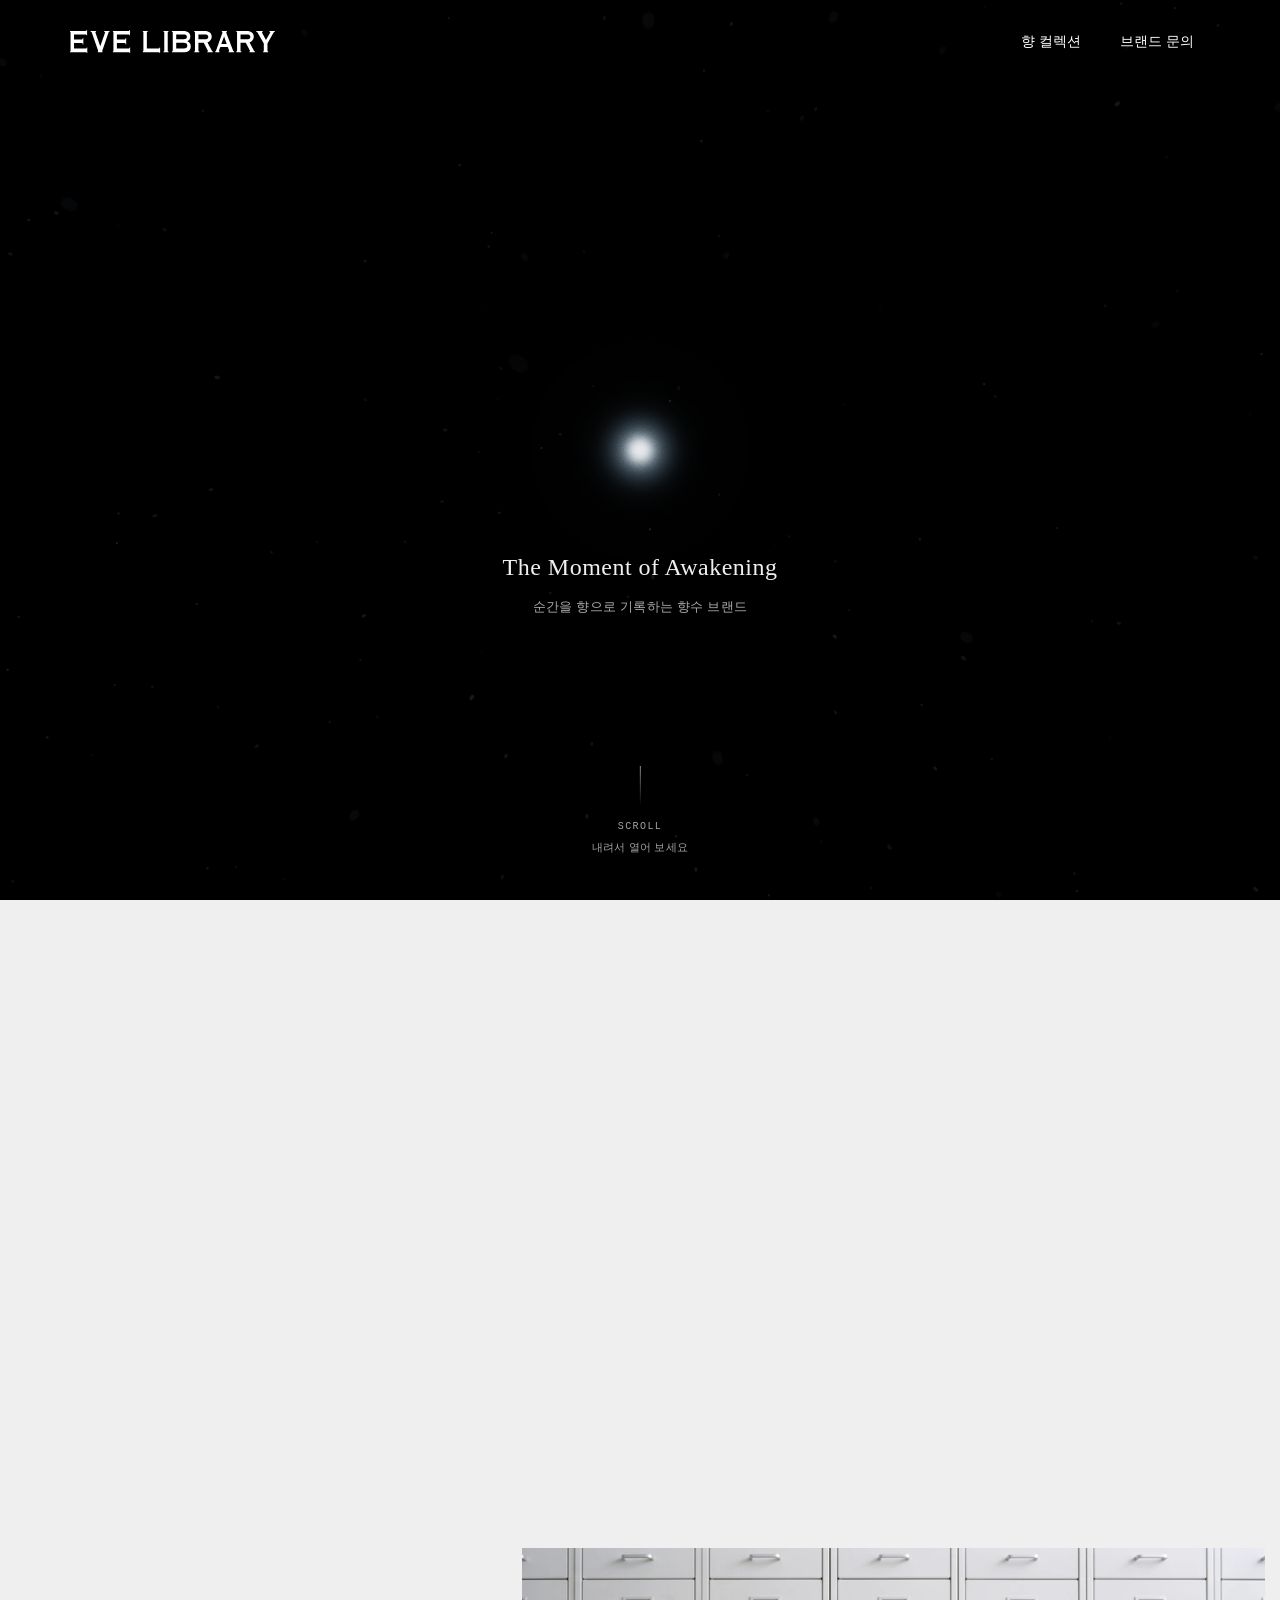
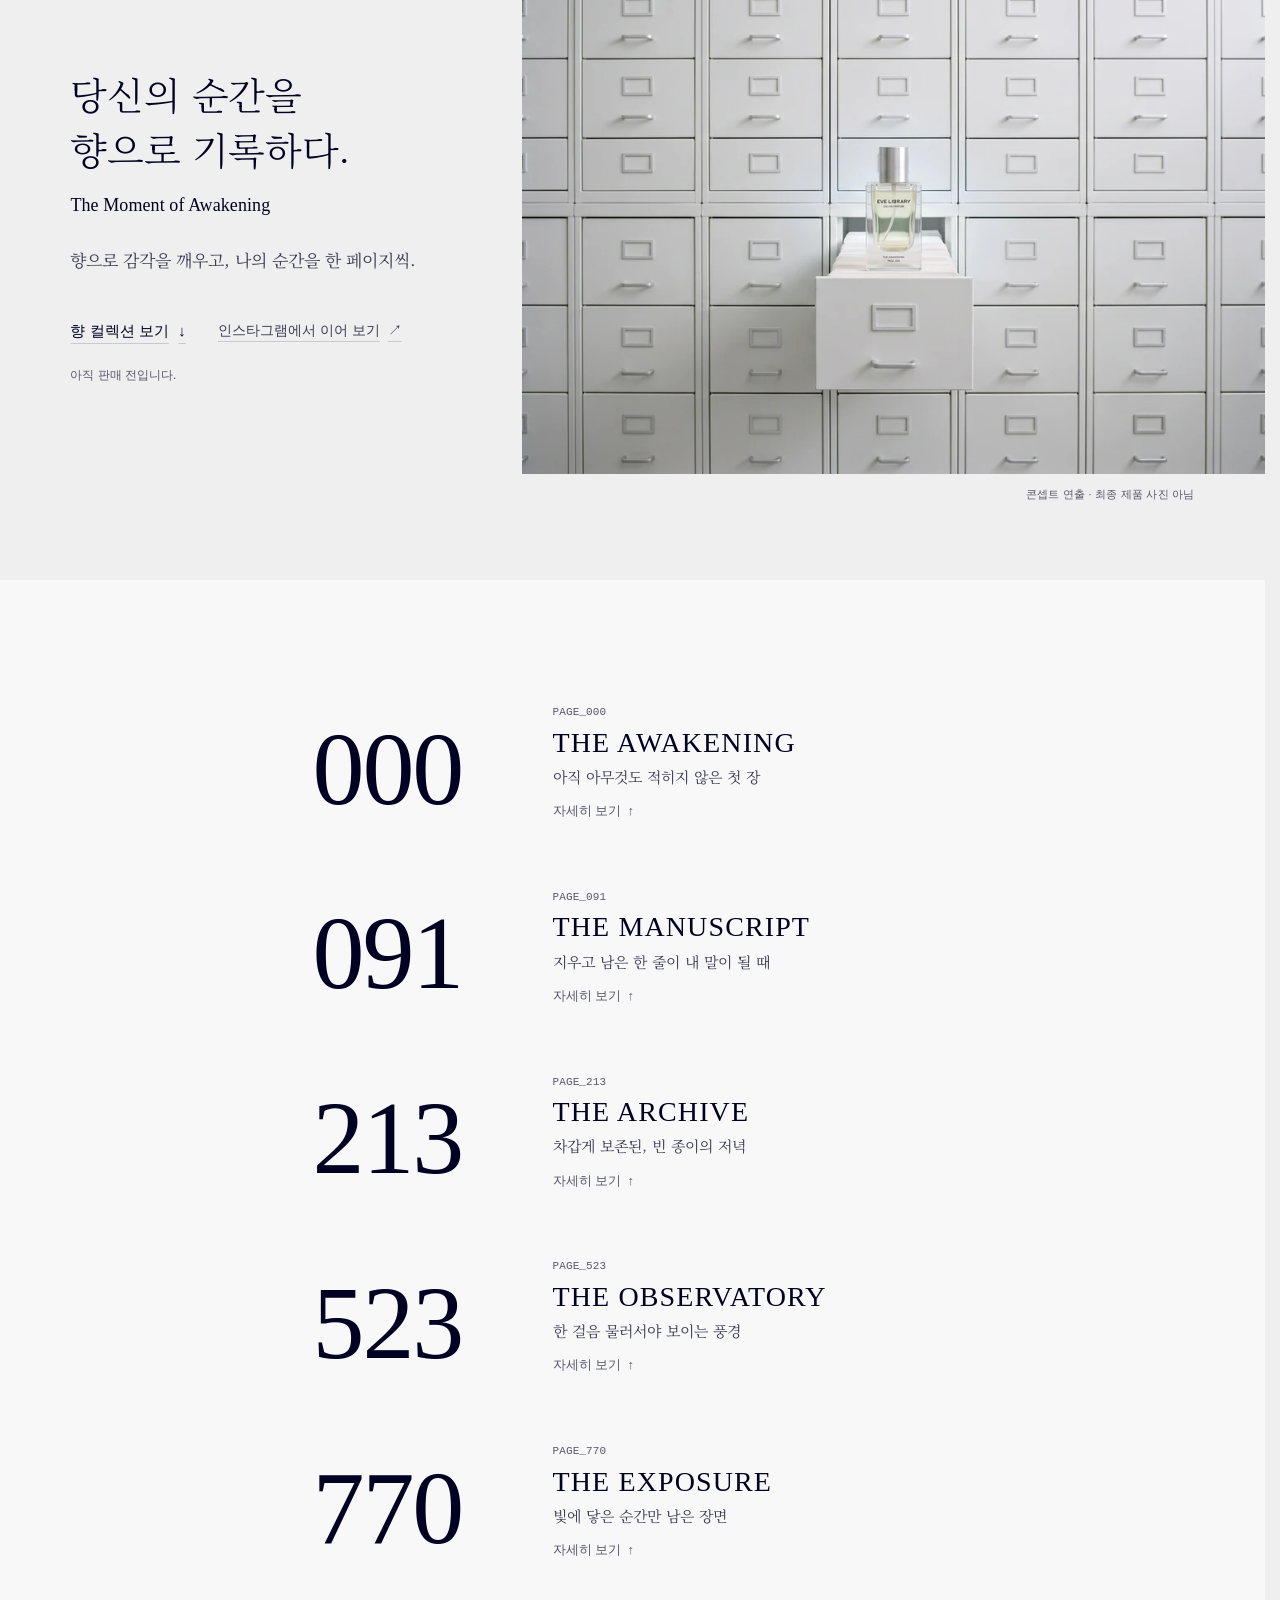
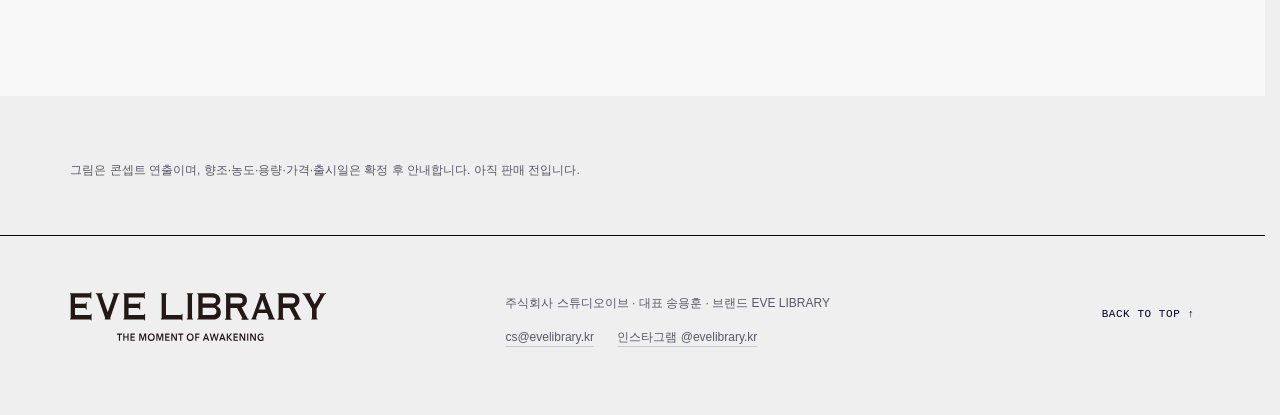
==== commit 30130142: "One address per scent: evelibrary.kr/#213 opens that scent's sheet; opening light skips the drawing " ====
--- a/index.html
+++ b/index.html
@@ -1,11 +1,11 @@
-<!doctype html><html lang="ko"><head><meta charset="utf-8"><meta name="viewport" content="width=device-width,initial-scale=1"><title>EVE LIBRARY 이브 라이브러리 — The Moment of Awakening</title><meta name="description" content="향으로 열리는 새로운 감각과 시선. EVE LIBRARY(이브 라이브러리)는 주식회사 스튜디오이브가 준비하는 니치 향수 브랜드입니다."><meta name="google-site-verification" content="w3PJSn_yL9huCibzHqWBMcGcMxxNFzriJaGi4PGQTEA"><meta name="naver-site-verification" content="3ba9f2f07b42bd01334005bb0975b234f6d8ea81"><link rel="canonical" href="https://evelibrary.kr/"><meta property="og:type" content="website"><meta property="og:site_name" content="EVE LIBRARY"><meta property="og:url" content="https://evelibrary.kr/"><meta property="og:title" content="EVE LIBRARY — The Moment of Awakening"><meta property="og:description" content="향으로 열리는 새로운 감각과 시선. 주식회사 스튜디오이브의 니치 향수 브랜드 EVE LIBRARY."><meta property="og:image" content="https://evelibrary.kr/og.jpg"><meta property="og:image:width" content="1200"><meta property="og:image:height" content="630"><meta property="og:locale" content="ko_KR"><meta name="twitter:card" content="summary_large_image"><meta name="color-scheme" content="light dark"><meta name="theme-color" content="#efefef" media="(prefers-color-scheme: light)"><meta name="theme-color" content="#000000" media="(prefers-color-scheme: dark)"><link rel="icon" href="favicon.svg" type="image/svg+xml"><link rel="apple-touch-icon" href="apple-touch-icon.png"><script type="application/ld+json">{"@context":"https://schema.org","@type":"Organization","name":"EVE LIBRARY","alternateName":"이브 라이브러리","url":"https://evelibrary.kr/","logo":"https://evelibrary.kr/assets/eve-primary-logo-pdf-crop.png","email":"cs@evelibrary.kr"}</script><link rel="preload" href="fonts/SUIT-Regular.woff2" as="font" type="font/woff2" crossorigin><link rel="stylesheet" href="site.css?v=20"><script>/Chrome\/\d/.test(navigator.userAgent)&&document.documentElement.classList.add('ink-logo')</script><script>(function(d,n){if(matchMedia('(prefers-reduced-motion: reduce)').matches)return;d.classList.add('js-tunnel',(!n||n.type==='navigate')&&!location.hash?'in-tunnel':'tunnel-late');setTimeout(function(){if(!d.classList.contains('tunnel-on')){d.classList.remove('js-tunnel','in-tunnel','tunnel-late');d.classList.add('tunnel-off')}},4000)})(document.documentElement,performance.getEntriesByType&&performance.getEntriesByType('navigation')[0])</script></head><body>
+<!doctype html><html lang="ko"><head><meta charset="utf-8"><meta name="viewport" content="width=device-width,initial-scale=1"><title>EVE LIBRARY 이브 라이브러리 — The Moment of Awakening</title><meta name="description" content="향으로 열리는 새로운 감각과 시선. EVE LIBRARY(이브 라이브러리)는 주식회사 스튜디오이브가 준비하는 니치 향수 브랜드입니다."><meta name="google-site-verification" content="w3PJSn_yL9huCibzHqWBMcGcMxxNFzriJaGi4PGQTEA"><meta name="naver-site-verification" content="3ba9f2f07b42bd01334005bb0975b234f6d8ea81"><link rel="canonical" href="https://evelibrary.kr/"><meta property="og:type" content="website"><meta property="og:site_name" content="EVE LIBRARY"><meta property="og:url" content="https://evelibrary.kr/"><meta property="og:title" content="EVE LIBRARY — The Moment of Awakening"><meta property="og:description" content="향으로 열리는 새로운 감각과 시선. 주식회사 스튜디오이브의 니치 향수 브랜드 EVE LIBRARY."><meta property="og:image" content="https://evelibrary.kr/og.jpg"><meta property="og:image:width" content="1200"><meta property="og:image:height" content="630"><meta property="og:locale" content="ko_KR"><meta name="twitter:card" content="summary_large_image"><meta name="color-scheme" content="light dark"><meta name="theme-color" content="#efefef" media="(prefers-color-scheme: light)"><meta name="theme-color" content="#000000" media="(prefers-color-scheme: dark)"><link rel="icon" href="favicon.svg" type="image/svg+xml"><link rel="apple-touch-icon" href="apple-touch-icon.png"><script type="application/ld+json">{"@context":"https://schema.org","@type":"Organization","name":"EVE LIBRARY","alternateName":"이브 라이브러리","url":"https://evelibrary.kr/","logo":"https://evelibrary.kr/assets/eve-primary-logo-pdf-crop.png","email":"cs@evelibrary.kr"}</script><link rel="preload" href="fonts/SUIT-Regular.woff2" as="font" type="font/woff2" crossorigin><link rel="stylesheet" href="site.css?v=20"><script>/Chrome\/\d/.test(navigator.userAgent)&&document.documentElement.classList.add('ink-logo')</script><script>(function(d,n){if(/^#(000|091|213|523|770)$/.test(location.hash)){d.classList.add('tunnel-off');return}if(matchMedia('(prefers-reduced-motion: reduce)').matches)return;d.classList.add('js-tunnel',(!n||n.type==='navigate')&&!location.hash?'in-tunnel':'tunnel-late');setTimeout(function(){if(!d.classList.contains('tunnel-on')){d.classList.remove('js-tunnel','in-tunnel','tunnel-late');d.classList.add('tunnel-off')}},4000)})(document.documentElement,performance.getEntriesByType&&performance.getEntriesByType('navigation')[0])</script></head><body>
 <a class="skip" href="#main">본문으로</a>
 <div class="tunnel" id="tunnel" aria-hidden="true"><canvas class="tunnel-light"></canvas><div class="tunnel-wash"></div><div class="tunnel-words"><p class="tunnel-slogan">The Moment of Awakening</p><p class="tunnel-sub">순간을 향으로 기록하는 향수 브랜드</p></div><div class="tunnel-cue"><i></i><span>SCROLL</span><small>내려서 열어 보세요</small></div></div>
 <header><a class="wordmark" href="#home" aria-label="EVE LIBRARY 홈"><picture><source media="(prefers-color-scheme: dark)" srcset="assets/eve-library-wordmark-white.svg"><img src="assets/eve-library-wordmark-ink.svg" width="277" height="31" alt="EVE LIBRARY"></picture><span class="logo-ink" aria-hidden="true">&nbsp;&nbsp;</span></a><nav aria-label="주 메뉴"><a href="#collection">향 컬렉션</a><a href="mailto:cs@evelibrary.kr">브랜드 문의</a></nav><button id="menu" aria-expanded="false" aria-controls="mobile-nav">메뉴 <span>＋</span></button></header><nav id="mobile-nav" hidden aria-label="모바일 메뉴"><a href="#collection">향 컬렉션</a><a href="mailto:cs@evelibrary.kr">브랜드 문의</a></nav>
 <div class="tunnel-space" id="tunnel-space" aria-hidden="true"></div>
-<main id="main"><section id="home" class="hero"><div class="hero-copy"><h1>당신의 순간을<br>향으로 기록하다.</h1><p class="hero-slogan">The Moment of Awakening</p><p class="intro">향으로 감각을 깨우고, 나의 순간을 한 페이지씩.</p><div class="hero-actions"><a class="primary-link" href="#collection">향 컬렉션 보기 <span>↓</span></a><a class="quiet-link" href="https://www.instagram.com/evelibrary.kr/">인스타그램에서 이어 보기 <span aria-hidden="true">↗</span></a></div><p class="hero-note">아직 판매 전입니다.</p></div><figure class="hero-art concept-photo"><picture><source type="image/webp" media="(max-width:719px)" srcset="assets/eve-library-drawer-tall-480.webp 480w, assets/eve-library-drawer-tall-676.webp 676w" sizes="100vw" width="676" height="845"><source type="image/webp" srcset="assets/eve-library-drawer-wide-900.webp 900w, assets/eve-library-drawer-wide-1280.webp 1280w, assets/eve-library-drawer-wide-1800.webp 1800w, assets/eve-library-drawer-wide-2398.webp 2398w" sizes="62vw"><img src="assets/eve-library-drawer-wide.jpg" width="1800" height="1273" loading="eager" fetchpriority="high" alt="흰 서랍이 벽 가득 늘어선 가운데 한 칸만 열려 있고, 그 서랍 위에 PAGE_000 THE AWAKENING 향수병이 서 있는 콘셉트 이미지. 최종 제품 사진이 아닙니다."></picture><figcaption>콘셉트 연출 · 최종 제품 사진 아님</figcaption></figure></section><section id="collection" class="collection"><div class="products" id="products"><article class="product" id="card-000" data-note="눈을 뜨고, 아직 아무 일도 일어나지 않은 몇 분. 하루가 어디로 갈지 모르는 그때를 떠올렸습니다."><div class="product-art visual-opening" role="img" aria-label="THE AWAKENING 콘셉트 그래픽, 최종 제품 사진 아님"><div class="scene-mark" aria-hidden="true"></div><div class="folio" aria-hidden="true"><small>EVE LIBRARY</small><strong data-vt="page-000">000</strong><span>THE AWAKENING</span></div><span class="concept-label">콘셉트 이미지</span></div><div class="product-meta"><span>PAGE_000</span></div><h3>THE AWAKENING</h3><p class="card-scene"><span>아직 아무것도</span> <span>적히지 않은 첫 장</span></p><button type="button" class="card-link" id="product-000" aria-label="THE AWAKENING 자세히 보기">자세히 보기 <span>↑</span></button></article><article class="product" id="card-091" data-note="처음 쓴 문장은 대개 남의 말 같습니다. 몇 번 지우고 나서야 내 목소리가 남습니다."><div class="product-art visual-manuscript" role="img" aria-label="THE MANUSCRIPT 콘셉트 그래픽, 최종 제품 사진 아님"><div class="scene-mark" aria-hidden="true"></div><div class="folio" aria-hidden="true"><small>EVE LIBRARY</small><strong data-vt="page-091">091</strong><span>THE MANUSCRIPT</span></div><span class="concept-label">콘셉트 이미지</span></div><div class="product-meta"><span>PAGE_091</span></div><h3>THE MANUSCRIPT</h3><p class="card-scene"><span>지우고 남은 한 줄이</span> <span>내 말이 될 때</span></p><button type="button" class="card-link" id="product-091" aria-label="THE MANUSCRIPT 자세히 보기">자세히 보기 <span>↑</span></button></article><article class="product" id="card-213" data-note="서고는 그 저녁을 한 줄도 고치지 않고 보존합니다."><div class="product-art visual-archive" role="img" aria-label="THE ARCHIVE 콘셉트 그래픽, 최종 제품 사진 아님"><div class="scene-mark" aria-hidden="true"></div><div class="folio" aria-hidden="true"><small>EVE LIBRARY</small><strong data-vt="page-213">213</strong><span>THE ARCHIVE</span></div><span class="concept-label">콘셉트 이미지</span></div><div class="product-meta"><span>PAGE_213</span></div><h3>THE ARCHIVE</h3><p class="card-scene"><span>차갑게 보존된,</span> <span>빈 종이의 저녁</span></p><button type="button" class="card-link" id="product-213" aria-label="THE ARCHIVE 자세히 보기">자세히 보기 <span>↑</span></button></article><article class="product" id="card-523" data-note="가까이서는 복잡하던 것도, 멀리서 보면 제자리를 찾습니다."><div class="product-art visual-observatory" role="img" aria-label="THE OBSERVATORY 콘셉트 그래픽, 최종 제품 사진 아님"><div class="scene-mark" aria-hidden="true"></div><div class="folio" aria-hidden="true"><small>EVE LIBRARY</small><strong data-vt="page-523">523</strong><span>THE OBSERVATORY</span></div><span class="concept-label">콘셉트 이미지</span></div><div class="product-meta"><span>PAGE_523</span></div><h3>THE OBSERVATORY</h3><p class="card-scene"><span>한 걸음 물러서야</span> <span>보이는 풍경</span></p><button type="button" class="card-link" id="product-523" aria-label="THE OBSERVATORY 자세히 보기">자세히 보기 <span>↑</span></button></article><article class="product" id="card-770" data-note="현상액 속 사진처럼, 아직 다 드러나지 않은 장면."><div class="product-art visual-exposure" role="img" aria-label="THE EXPOSURE 콘셉트 그래픽, 최종 제품 사진 아님"><div class="scene-mark" aria-hidden="true"></div><div class="folio" aria-hidden="true"><small>EVE LIBRARY</small><strong data-vt="page-770">770</strong><span>THE EXPOSURE</span></div><span class="concept-label">콘셉트 이미지</span></div><div class="product-meta"><span>PAGE_770</span></div><h3>THE EXPOSURE</h3><p class="card-scene"><span>빛에 닿은 순간만</span> <span>남은 장면</span></p><button type="button" class="card-link" id="product-770" aria-label="THE EXPOSURE 자세히 보기">자세히 보기 <span>↑</span></button></article></div></section>
+<main id="main"><section id="home" class="hero"><div class="hero-copy"><h1>당신의 순간을<br>향으로 기록하다.</h1><p class="hero-slogan">The Moment of Awakening</p><p class="intro">향으로 감각을 깨우고, 나의 순간을 한 페이지씩.</p><div class="hero-actions"><a class="primary-link" href="#collection">향 컬렉션 보기 <span>↓</span></a><a class="quiet-link" href="https://www.instagram.com/evelibrary.kr/">인스타그램에서 이어 보기 <span aria-hidden="true">↗</span></a></div><p class="hero-note">아직 판매 전입니다.</p></div><figure class="hero-art concept-photo"><picture><source type="image/webp" media="(max-width:719px)" srcset="assets/eve-library-drawer-tall-480.webp 480w, assets/eve-library-drawer-tall-676.webp 676w" sizes="100vw" width="676" height="845"><source type="image/webp" srcset="assets/eve-library-drawer-wide-900.webp 900w, assets/eve-library-drawer-wide-1280.webp 1280w, assets/eve-library-drawer-wide-1800.webp 1800w, assets/eve-library-drawer-wide-2398.webp 2398w" sizes="62vw"><img src="assets/eve-library-drawer-wide.jpg" width="1800" height="1273" loading="eager" fetchpriority="high" alt="흰 서랍이 벽 가득 늘어선 가운데 한 칸만 열려 있고, 그 서랍 위에 PAGE_000 THE AWAKENING 향수병이 서 있는 콘셉트 이미지. 최종 제품 사진이 아닙니다."></picture><figcaption>콘셉트 연출 · 최종 제품 사진 아님</figcaption></figure></section><section id="collection" class="collection"><div class="products" id="products"><article class="product" id="card-000" data-note="눈을 뜨고, 아직 아무 일도 일어나지 않은 몇 분. 하루가 어디로 갈지 모르는 그때를 떠올렸습니다."><div class="product-art visual-opening" role="img" aria-label="THE AWAKENING 콘셉트 그래픽, 최종 제품 사진 아님"><div class="scene-mark" aria-hidden="true"></div><div class="folio" aria-hidden="true"><small>EVE LIBRARY</small><strong data-vt="page-000">000</strong><span>THE AWAKENING</span></div><span class="concept-label">콘셉트 이미지</span></div><div class="product-meta" id="000"><span>PAGE_000</span></div><h3>THE AWAKENING</h3><p class="card-scene"><span>아직 아무것도</span> <span>적히지 않은 첫 장</span></p><button type="button" class="card-link" id="product-000" aria-label="THE AWAKENING 자세히 보기">자세히 보기 <span>↑</span></button></article><article class="product" id="card-091" data-note="처음 쓴 문장은 대개 남의 말 같습니다. 몇 번 지우고 나서야 내 목소리가 남습니다."><div class="product-art visual-manuscript" role="img" aria-label="THE MANUSCRIPT 콘셉트 그래픽, 최종 제품 사진 아님"><div class="scene-mark" aria-hidden="true"></div><div class="folio" aria-hidden="true"><small>EVE LIBRARY</small><strong data-vt="page-091">091</strong><span>THE MANUSCRIPT</span></div><span class="concept-label">콘셉트 이미지</span></div><div class="product-meta" id="091"><span>PAGE_091</span></div><h3>THE MANUSCRIPT</h3><p class="card-scene"><span>지우고 남은 한 줄이</span> <span>내 말이 될 때</span></p><button type="button" class="card-link" id="product-091" aria-label="THE MANUSCRIPT 자세히 보기">자세히 보기 <span>↑</span></button></article><article class="product" id="card-213" data-note="서고는 그 저녁을 한 줄도 고치지 않고 보존합니다."><div class="product-art visual-archive" role="img" aria-label="THE ARCHIVE 콘셉트 그래픽, 최종 제품 사진 아님"><div class="scene-mark" aria-hidden="true"></div><div class="folio" aria-hidden="true"><small>EVE LIBRARY</small><strong data-vt="page-213">213</strong><span>THE ARCHIVE</span></div><span class="concept-label">콘셉트 이미지</span></div><div class="product-meta" id="213"><span>PAGE_213</span></div><h3>THE ARCHIVE</h3><p class="card-scene"><span>차갑게 보존된,</span> <span>빈 종이의 저녁</span></p><button type="button" class="card-link" id="product-213" aria-label="THE ARCHIVE 자세히 보기">자세히 보기 <span>↑</span></button></article><article class="product" id="card-523" data-note="가까이서는 복잡하던 것도, 멀리서 보면 제자리를 찾습니다."><div class="product-art visual-observatory" role="img" aria-label="THE OBSERVATORY 콘셉트 그래픽, 최종 제품 사진 아님"><div class="scene-mark" aria-hidden="true"></div><div class="folio" aria-hidden="true"><small>EVE LIBRARY</small><strong data-vt="page-523">523</strong><span>THE OBSERVATORY</span></div><span class="concept-label">콘셉트 이미지</span></div><div class="product-meta" id="523"><span>PAGE_523</span></div><h3>THE OBSERVATORY</h3><p class="card-scene"><span>한 걸음 물러서야</span> <span>보이는 풍경</span></p><button type="button" class="card-link" id="product-523" aria-label="THE OBSERVATORY 자세히 보기">자세히 보기 <span>↑</span></button></article><article class="product" id="card-770" data-note="현상액 속 사진처럼, 아직 다 드러나지 않은 장면."><div class="product-art visual-exposure" role="img" aria-label="THE EXPOSURE 콘셉트 그래픽, 최종 제품 사진 아님"><div class="scene-mark" aria-hidden="true"></div><div class="folio" aria-hidden="true"><small>EVE LIBRARY</small><strong data-vt="page-770">770</strong><span>THE EXPOSURE</span></div><span class="concept-label">콘셉트 이미지</span></div><div class="product-meta" id="770"><span>PAGE_770</span></div><h3>THE EXPOSURE</h3><p class="card-scene"><span>빛에 닿은 순간만</span> <span>남은 장면</span></p><button type="button" class="card-link" id="product-770" aria-label="THE EXPOSURE 자세히 보기">자세히 보기 <span>↑</span></button></article></div></section>
 <div class="notices"><p>그림은 콘셉트 연출이며, 향조·농도·용량·가격·출시일은 확정 후 안내합니다. 아직 판매 전입니다.</p></div>
 </main>
 <footer><a href="#home" class="footer-logo"><picture><source media="(prefers-color-scheme: dark)" srcset="assets/eve-library-lockup-white.svg"><img src="assets/eve-library-lockup-ink.svg" width="277" height="53" alt="EVE LIBRARY — The Moment of Awakening" loading="lazy"></picture><span class="logo-ink" aria-hidden="true">&nbsp;&nbsp;</span></a><div><span>THE MOMENT OF AWAKENING</span><p>주식회사 스튜디오이브 · 대표 송용훈 · 브랜드 EVE LIBRARY<br><a href="mailto:cs@evelibrary.kr">cs@evelibrary.kr</a> <a href="https://www.instagram.com/evelibrary.kr/">인스타그램 @evelibrary.kr</a></p></div><a href="#home">BACK TO TOP ↑</a></footer>
 <div class="pv-scrim" id="pv-scrim" hidden></div><div class="pv-sheet" id="pv-sheet" role="dialog" aria-modal="true" aria-labelledby="pv-name" hidden><div class="pv-drag"><div class="pv-grab" aria-hidden="true"><i></i></div><div class="pv-head"><p class="pv-code" id="pv-code"></p><button type="button" class="pv-close" id="pv-close">닫기</button></div></div><div class="pv-body"><div><h2 class="pv-name" id="pv-name"></h2><p class="pv-scene" id="pv-scene"></p><p class="pv-text" id="pv-text"></p><p class="pv-note">그림은 콘셉트 연출이며, 향조·농도·용량·가격·출시일은 확정 후 안내합니다. 아직 판매 전입니다.</p><div class="pv-more"><button type="button" class="pv-next" id="pv-next">다음 페이지 <span aria-hidden="true">→</span></button><a class="quiet-link" href="https://www.instagram.com/evelibrary.kr/">인스타그램에서 이어 보기 <span aria-hidden="true">↗</span></a></div></div><div class="pv-num" id="pv-num" aria-hidden="true"></div></div></div>
-<script src="app.js?v=18"></script></body></html>+<script src="app.js?v=20"></script></body></html>
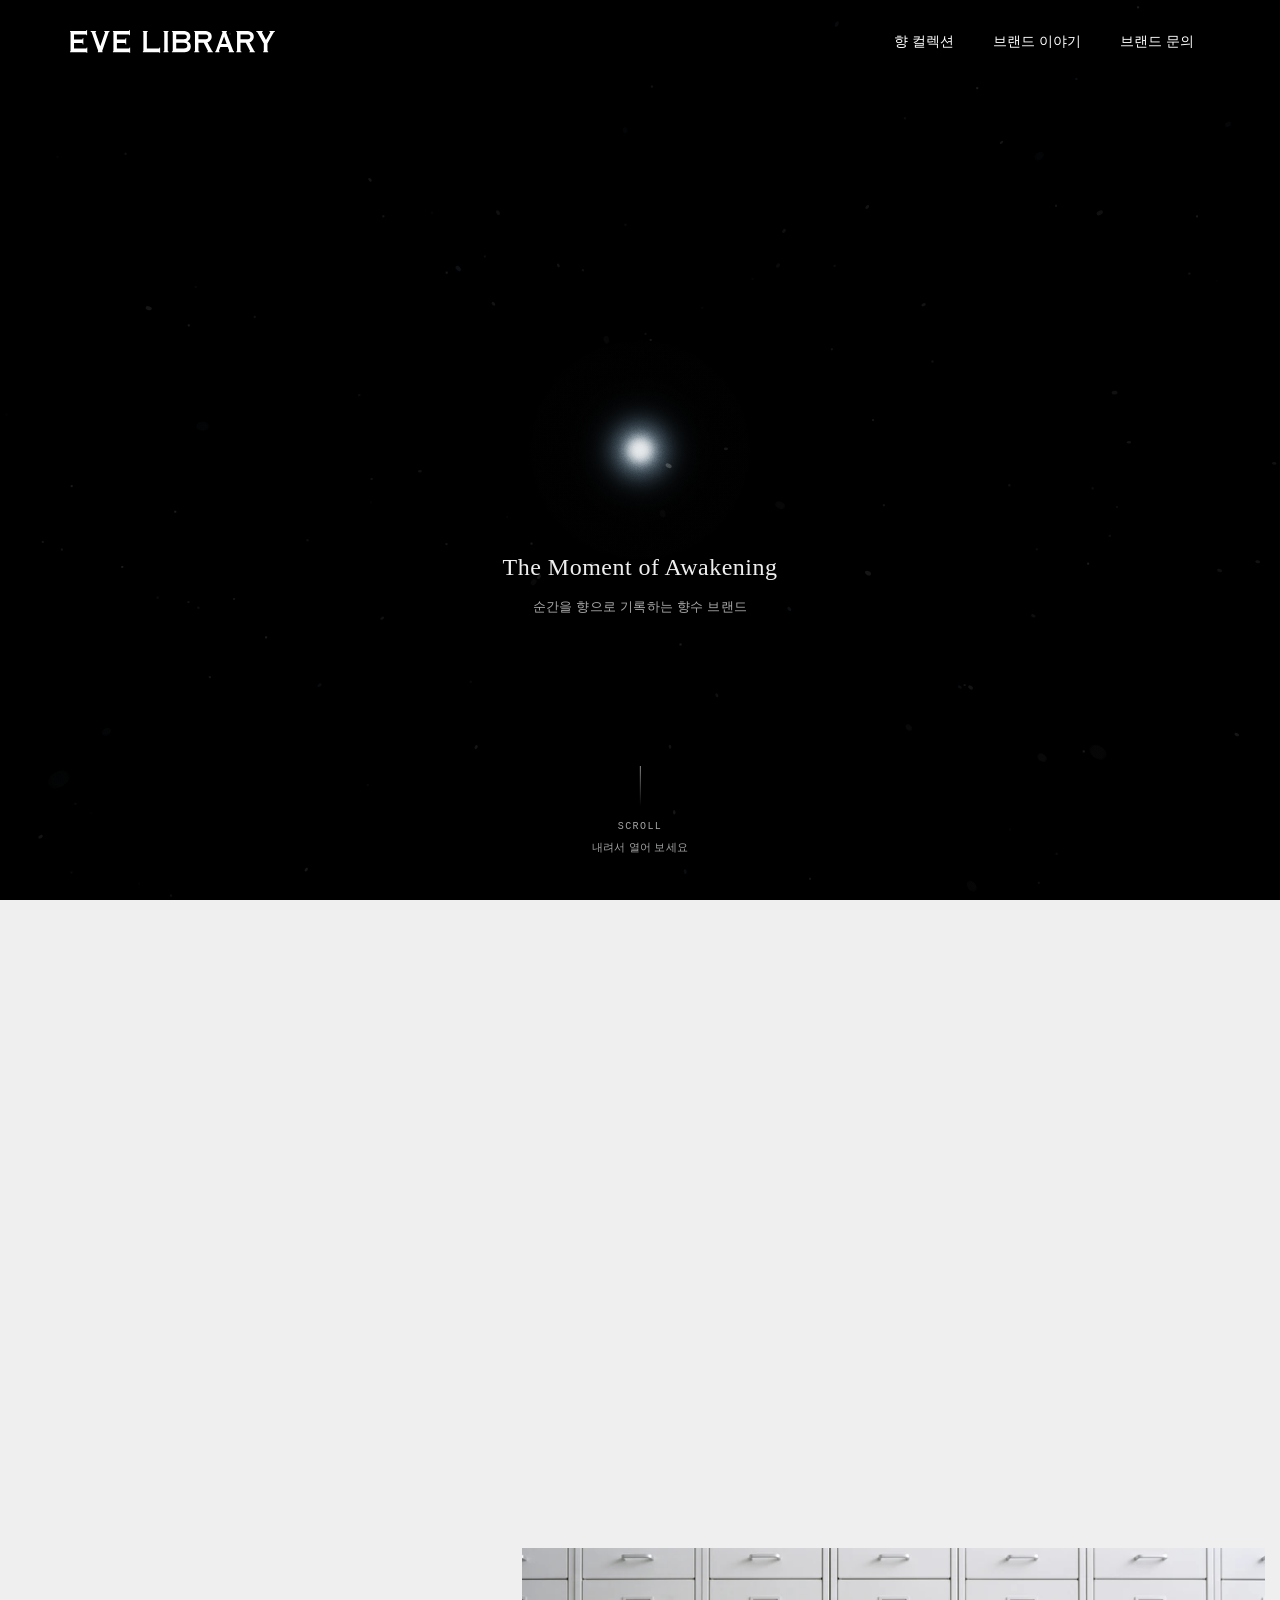
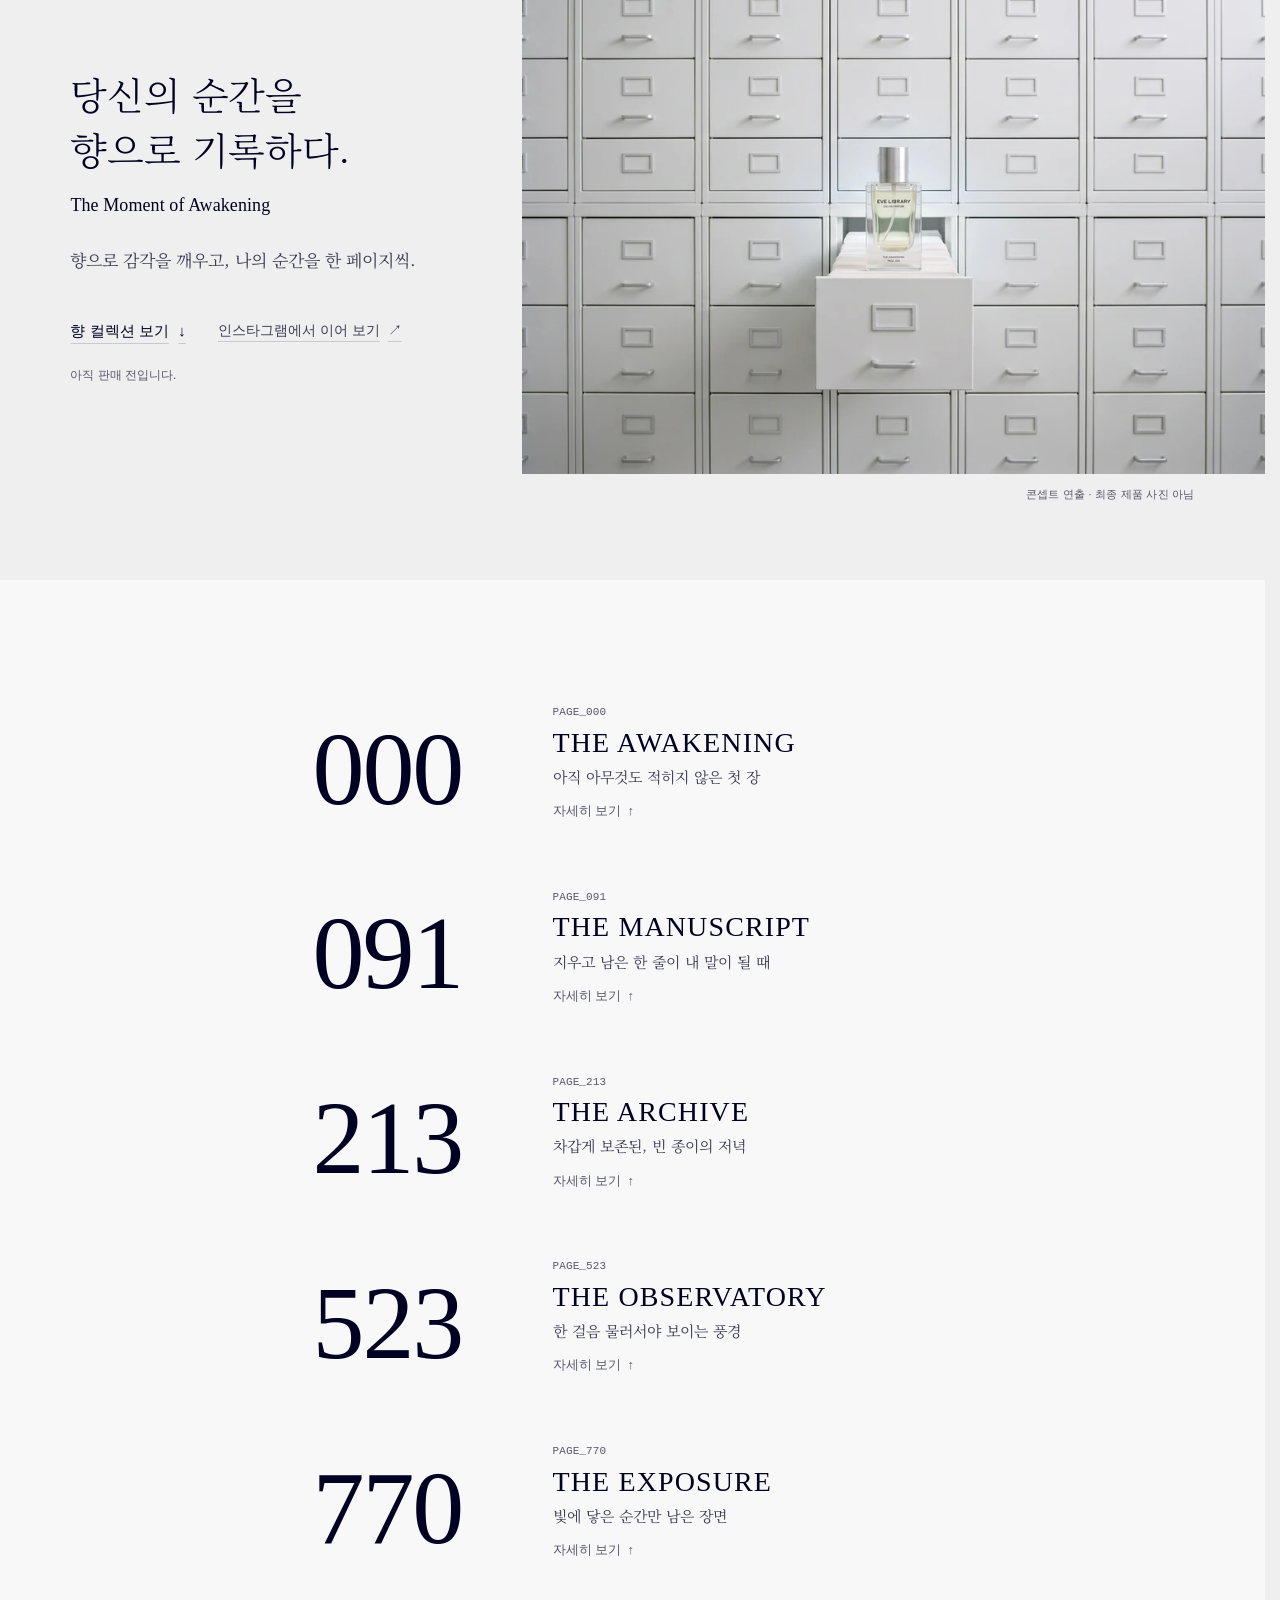
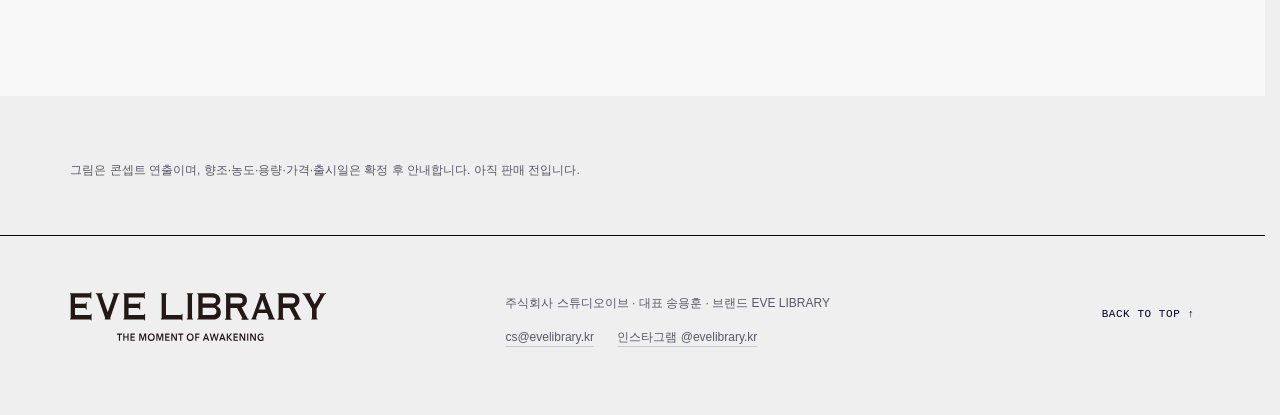
==== commit e6f483a1: "Brand story page again: the archive's own words, five pages from the list, a way back to each sheet;" ====
--- a/index.html
+++ b/index.html
@@ -1,11 +1,11 @@
-<!doctype html><html lang="ko"><head><meta charset="utf-8"><meta name="viewport" content="width=device-width,initial-scale=1"><title>EVE LIBRARY 이브 라이브러리 — The Moment of Awakening</title><meta name="description" content="향으로 열리는 새로운 감각과 시선. EVE LIBRARY(이브 라이브러리)는 주식회사 스튜디오이브가 준비하는 니치 향수 브랜드입니다."><meta name="google-site-verification" content="w3PJSn_yL9huCibzHqWBMcGcMxxNFzriJaGi4PGQTEA"><meta name="naver-site-verification" content="3ba9f2f07b42bd01334005bb0975b234f6d8ea81"><link rel="canonical" href="https://evelibrary.kr/"><meta property="og:type" content="website"><meta property="og:site_name" content="EVE LIBRARY"><meta property="og:url" content="https://evelibrary.kr/"><meta property="og:title" content="EVE LIBRARY — The Moment of Awakening"><meta property="og:description" content="향으로 열리는 새로운 감각과 시선. 주식회사 스튜디오이브의 니치 향수 브랜드 EVE LIBRARY."><meta property="og:image" content="https://evelibrary.kr/og.jpg"><meta property="og:image:width" content="1200"><meta property="og:image:height" content="630"><meta property="og:locale" content="ko_KR"><meta name="twitter:card" content="summary_large_image"><meta name="color-scheme" content="light dark"><meta name="theme-color" content="#efefef" media="(prefers-color-scheme: light)"><meta name="theme-color" content="#000000" media="(prefers-color-scheme: dark)"><link rel="icon" href="favicon.svg" type="image/svg+xml"><link rel="apple-touch-icon" href="apple-touch-icon.png"><script type="application/ld+json">{"@context":"https://schema.org","@type":"Organization","name":"EVE LIBRARY","alternateName":"이브 라이브러리","url":"https://evelibrary.kr/","logo":"https://evelibrary.kr/assets/eve-primary-logo-pdf-crop.png","email":"cs@evelibrary.kr"}</script><link rel="preload" href="fonts/SUIT-Regular.woff2" as="font" type="font/woff2" crossorigin><link rel="stylesheet" href="site.css?v=20"><script>/Chrome\/\d/.test(navigator.userAgent)&&document.documentElement.classList.add('ink-logo')</script><script>(function(d,n){if(/^#(000|091|213|523|770)$/.test(location.hash)){d.classList.add('tunnel-off');return}if(matchMedia('(prefers-reduced-motion: reduce)').matches)return;d.classList.add('js-tunnel',(!n||n.type==='navigate')&&!location.hash?'in-tunnel':'tunnel-late');setTimeout(function(){if(!d.classList.contains('tunnel-on')){d.classList.remove('js-tunnel','in-tunnel','tunnel-late');d.classList.add('tunnel-off')}},4000)})(document.documentElement,performance.getEntriesByType&&performance.getEntriesByType('navigation')[0])</script></head><body>
+<!doctype html><html lang="ko"><head><meta charset="utf-8"><meta name="viewport" content="width=device-width,initial-scale=1"><title>EVE LIBRARY 이브 라이브러리 — The Moment of Awakening</title><meta name="description" content="향으로 열리는 새로운 감각과 시선. EVE LIBRARY(이브 라이브러리)는 주식회사 스튜디오이브가 준비하는 니치 향수 브랜드입니다."><meta name="google-site-verification" content="w3PJSn_yL9huCibzHqWBMcGcMxxNFzriJaGi4PGQTEA"><meta name="naver-site-verification" content="3ba9f2f07b42bd01334005bb0975b234f6d8ea81"><link rel="canonical" href="https://evelibrary.kr/"><meta property="og:type" content="website"><meta property="og:site_name" content="EVE LIBRARY"><meta property="og:url" content="https://evelibrary.kr/"><meta property="og:title" content="EVE LIBRARY — The Moment of Awakening"><meta property="og:description" content="향으로 열리는 새로운 감각과 시선. 주식회사 스튜디오이브의 니치 향수 브랜드 EVE LIBRARY."><meta property="og:image" content="https://evelibrary.kr/og.jpg"><meta property="og:image:width" content="1200"><meta property="og:image:height" content="630"><meta property="og:locale" content="ko_KR"><meta name="twitter:card" content="summary_large_image"><meta name="color-scheme" content="light dark"><meta name="theme-color" content="#efefef" media="(prefers-color-scheme: light)"><meta name="theme-color" content="#000000" media="(prefers-color-scheme: dark)"><link rel="icon" href="favicon.svg" type="image/svg+xml"><link rel="apple-touch-icon" href="apple-touch-icon.png"><script type="application/ld+json">{"@context":"https://schema.org","@type":"Organization","name":"EVE LIBRARY","alternateName":"이브 라이브러리","url":"https://evelibrary.kr/","logo":"https://evelibrary.kr/assets/eve-primary-logo-pdf-crop.png","email":"cs@evelibrary.kr"}</script><link rel="preload" href="fonts/SUIT-Regular.woff2" as="font" type="font/woff2" crossorigin><link rel="stylesheet" href="site.css?v=21"><script>/Chrome\/\d/.test(navigator.userAgent)&&document.documentElement.classList.add('ink-logo')</script><script>(function(d,n){if(/^#(000|091|213|523|770)$/.test(location.hash)){d.classList.add('tunnel-off');return}if(matchMedia('(prefers-reduced-motion: reduce)').matches)return;d.classList.add('js-tunnel',(!n||n.type==='navigate')&&!location.hash?'in-tunnel':'tunnel-late');setTimeout(function(){if(!d.classList.contains('tunnel-on')){d.classList.remove('js-tunnel','in-tunnel','tunnel-late');d.classList.add('tunnel-off')}},4000)})(document.documentElement,performance.getEntriesByType&&performance.getEntriesByType('navigation')[0])</script></head><body>
 <a class="skip" href="#main">본문으로</a>
 <div class="tunnel" id="tunnel" aria-hidden="true"><canvas class="tunnel-light"></canvas><div class="tunnel-wash"></div><div class="tunnel-words"><p class="tunnel-slogan">The Moment of Awakening</p><p class="tunnel-sub">순간을 향으로 기록하는 향수 브랜드</p></div><div class="tunnel-cue"><i></i><span>SCROLL</span><small>내려서 열어 보세요</small></div></div>
-<header><a class="wordmark" href="#home" aria-label="EVE LIBRARY 홈"><picture><source media="(prefers-color-scheme: dark)" srcset="assets/eve-library-wordmark-white.svg"><img src="assets/eve-library-wordmark-ink.svg" width="277" height="31" alt="EVE LIBRARY"></picture><span class="logo-ink" aria-hidden="true">&nbsp;&nbsp;</span></a><nav aria-label="주 메뉴"><a href="#collection">향 컬렉션</a><a href="mailto:cs@evelibrary.kr">브랜드 문의</a></nav><button id="menu" aria-expanded="false" aria-controls="mobile-nav">메뉴 <span>＋</span></button></header><nav id="mobile-nav" hidden aria-label="모바일 메뉴"><a href="#collection">향 컬렉션</a><a href="mailto:cs@evelibrary.kr">브랜드 문의</a></nav>
+<header><a class="wordmark" href="#home" aria-label="EVE LIBRARY 홈"><picture><source media="(prefers-color-scheme: dark)" srcset="assets/eve-library-wordmark-white.svg"><img src="assets/eve-library-wordmark-ink.svg" width="277" height="31" alt="EVE LIBRARY"></picture><span class="logo-ink" aria-hidden="true">&nbsp;&nbsp;</span></a><nav aria-label="주 메뉴"><a href="#collection">향 컬렉션</a><a href="story.html">브랜드 이야기</a><a href="mailto:cs@evelibrary.kr">브랜드 문의</a></nav><button id="menu" aria-expanded="false" aria-controls="mobile-nav">메뉴 <span>＋</span></button></header><nav id="mobile-nav" hidden aria-label="모바일 메뉴"><a href="#collection">향 컬렉션</a><a href="story.html">브랜드 이야기</a><a href="mailto:cs@evelibrary.kr">브랜드 문의</a></nav>
 <div class="tunnel-space" id="tunnel-space" aria-hidden="true"></div>
 <main id="main"><section id="home" class="hero"><div class="hero-copy"><h1>당신의 순간을<br>향으로 기록하다.</h1><p class="hero-slogan">The Moment of Awakening</p><p class="intro">향으로 감각을 깨우고, 나의 순간을 한 페이지씩.</p><div class="hero-actions"><a class="primary-link" href="#collection">향 컬렉션 보기 <span>↓</span></a><a class="quiet-link" href="https://www.instagram.com/evelibrary.kr/">인스타그램에서 이어 보기 <span aria-hidden="true">↗</span></a></div><p class="hero-note">아직 판매 전입니다.</p></div><figure class="hero-art concept-photo"><picture><source type="image/webp" media="(max-width:719px)" srcset="assets/eve-library-drawer-tall-480.webp 480w, assets/eve-library-drawer-tall-676.webp 676w" sizes="100vw" width="676" height="845"><source type="image/webp" srcset="assets/eve-library-drawer-wide-900.webp 900w, assets/eve-library-drawer-wide-1280.webp 1280w, assets/eve-library-drawer-wide-1800.webp 1800w, assets/eve-library-drawer-wide-2398.webp 2398w" sizes="62vw"><img src="assets/eve-library-drawer-wide.jpg" width="1800" height="1273" loading="eager" fetchpriority="high" alt="흰 서랍이 벽 가득 늘어선 가운데 한 칸만 열려 있고, 그 서랍 위에 PAGE_000 THE AWAKENING 향수병이 서 있는 콘셉트 이미지. 최종 제품 사진이 아닙니다."></picture><figcaption>콘셉트 연출 · 최종 제품 사진 아님</figcaption></figure></section><section id="collection" class="collection"><div class="products" id="products"><article class="product" id="card-000" data-note="눈을 뜨고, 아직 아무 일도 일어나지 않은 몇 분. 하루가 어디로 갈지 모르는 그때를 떠올렸습니다."><div class="product-art visual-opening" role="img" aria-label="THE AWAKENING 콘셉트 그래픽, 최종 제품 사진 아님"><div class="scene-mark" aria-hidden="true"></div><div class="folio" aria-hidden="true"><small>EVE LIBRARY</small><strong data-vt="page-000">000</strong><span>THE AWAKENING</span></div><span class="concept-label">콘셉트 이미지</span></div><div class="product-meta" id="000"><span>PAGE_000</span></div><h3>THE AWAKENING</h3><p class="card-scene"><span>아직 아무것도</span> <span>적히지 않은 첫 장</span></p><button type="button" class="card-link" id="product-000" aria-label="THE AWAKENING 자세히 보기">자세히 보기 <span>↑</span></button></article><article class="product" id="card-091" data-note="처음 쓴 문장은 대개 남의 말 같습니다. 몇 번 지우고 나서야 내 목소리가 남습니다."><div class="product-art visual-manuscript" role="img" aria-label="THE MANUSCRIPT 콘셉트 그래픽, 최종 제품 사진 아님"><div class="scene-mark" aria-hidden="true"></div><div class="folio" aria-hidden="true"><small>EVE LIBRARY</small><strong data-vt="page-091">091</strong><span>THE MANUSCRIPT</span></div><span class="concept-label">콘셉트 이미지</span></div><div class="product-meta" id="091"><span>PAGE_091</span></div><h3>THE MANUSCRIPT</h3><p class="card-scene"><span>지우고 남은 한 줄이</span> <span>내 말이 될 때</span></p><button type="button" class="card-link" id="product-091" aria-label="THE MANUSCRIPT 자세히 보기">자세히 보기 <span>↑</span></button></article><article class="product" id="card-213" data-note="서고는 그 저녁을 한 줄도 고치지 않고 보존합니다."><div class="product-art visual-archive" role="img" aria-label="THE ARCHIVE 콘셉트 그래픽, 최종 제품 사진 아님"><div class="scene-mark" aria-hidden="true"></div><div class="folio" aria-hidden="true"><small>EVE LIBRARY</small><strong data-vt="page-213">213</strong><span>THE ARCHIVE</span></div><span class="concept-label">콘셉트 이미지</span></div><div class="product-meta" id="213"><span>PAGE_213</span></div><h3>THE ARCHIVE</h3><p class="card-scene"><span>차갑게 보존된,</span> <span>빈 종이의 저녁</span></p><button type="button" class="card-link" id="product-213" aria-label="THE ARCHIVE 자세히 보기">자세히 보기 <span>↑</span></button></article><article class="product" id="card-523" data-note="가까이서는 복잡하던 것도, 멀리서 보면 제자리를 찾습니다."><div class="product-art visual-observatory" role="img" aria-label="THE OBSERVATORY 콘셉트 그래픽, 최종 제품 사진 아님"><div class="scene-mark" aria-hidden="true"></div><div class="folio" aria-hidden="true"><small>EVE LIBRARY</small><strong data-vt="page-523">523</strong><span>THE OBSERVATORY</span></div><span class="concept-label">콘셉트 이미지</span></div><div class="product-meta" id="523"><span>PAGE_523</span></div><h3>THE OBSERVATORY</h3><p class="card-scene"><span>한 걸음 물러서야</span> <span>보이는 풍경</span></p><button type="button" class="card-link" id="product-523" aria-label="THE OBSERVATORY 자세히 보기">자세히 보기 <span>↑</span></button></article><article class="product" id="card-770" data-note="현상액 속 사진처럼, 아직 다 드러나지 않은 장면."><div class="product-art visual-exposure" role="img" aria-label="THE EXPOSURE 콘셉트 그래픽, 최종 제품 사진 아님"><div class="scene-mark" aria-hidden="true"></div><div class="folio" aria-hidden="true"><small>EVE LIBRARY</small><strong data-vt="page-770">770</strong><span>THE EXPOSURE</span></div><span class="concept-label">콘셉트 이미지</span></div><div class="product-meta" id="770"><span>PAGE_770</span></div><h3>THE EXPOSURE</h3><p class="card-scene"><span>빛에 닿은 순간만</span> <span>남은 장면</span></p><button type="button" class="card-link" id="product-770" aria-label="THE EXPOSURE 자세히 보기">자세히 보기 <span>↑</span></button></article></div></section>
 <div class="notices"><p>그림은 콘셉트 연출이며, 향조·농도·용량·가격·출시일은 확정 후 안내합니다. 아직 판매 전입니다.</p></div>
 </main>
 <footer><a href="#home" class="footer-logo"><picture><source media="(prefers-color-scheme: dark)" srcset="assets/eve-library-lockup-white.svg"><img src="assets/eve-library-lockup-ink.svg" width="277" height="53" alt="EVE LIBRARY — The Moment of Awakening" loading="lazy"></picture><span class="logo-ink" aria-hidden="true">&nbsp;&nbsp;</span></a><div><span>THE MOMENT OF AWAKENING</span><p>주식회사 스튜디오이브 · 대표 송용훈 · 브랜드 EVE LIBRARY<br><a href="mailto:cs@evelibrary.kr">cs@evelibrary.kr</a> <a href="https://www.instagram.com/evelibrary.kr/">인스타그램 @evelibrary.kr</a></p></div><a href="#home">BACK TO TOP ↑</a></footer>
 <div class="pv-scrim" id="pv-scrim" hidden></div><div class="pv-sheet" id="pv-sheet" role="dialog" aria-modal="true" aria-labelledby="pv-name" hidden><div class="pv-drag"><div class="pv-grab" aria-hidden="true"><i></i></div><div class="pv-head"><p class="pv-code" id="pv-code"></p><button type="button" class="pv-close" id="pv-close">닫기</button></div></div><div class="pv-body"><div><h2 class="pv-name" id="pv-name"></h2><p class="pv-scene" id="pv-scene"></p><p class="pv-text" id="pv-text"></p><p class="pv-note">그림은 콘셉트 연출이며, 향조·농도·용량·가격·출시일은 확정 후 안내합니다. 아직 판매 전입니다.</p><div class="pv-more"><button type="button" class="pv-next" id="pv-next">다음 페이지 <span aria-hidden="true">→</span></button><a class="quiet-link" href="https://www.instagram.com/evelibrary.kr/">인스타그램에서 이어 보기 <span aria-hidden="true">↗</span></a></div></div><div class="pv-num" id="pv-num" aria-hidden="true"></div></div></div>
-<script src="app.js?v=20"></script></body></html>+<script src="app.js?v=21"></script></body></html>
--- a/site.css
+++ b/site.css
@@ -982,3 +982,5 @@
 .product{grid-template-columns:clamp(min(7.5rem,34vw),22vw,12rem) minmax(0,1fr)}
 .folio strong{font-size:clamp(min(3.75rem,17vw),11vw,6.5rem)}
 @media(max-width:359px){.product{grid-template-columns:min(6rem,30vw) minmax(0,1fr);column-gap:1rem}}
+.story-close{margin-top:clamp(2rem,4vw,3rem)}
+header nav a[aria-current="page"]{background-size:100% 1px}
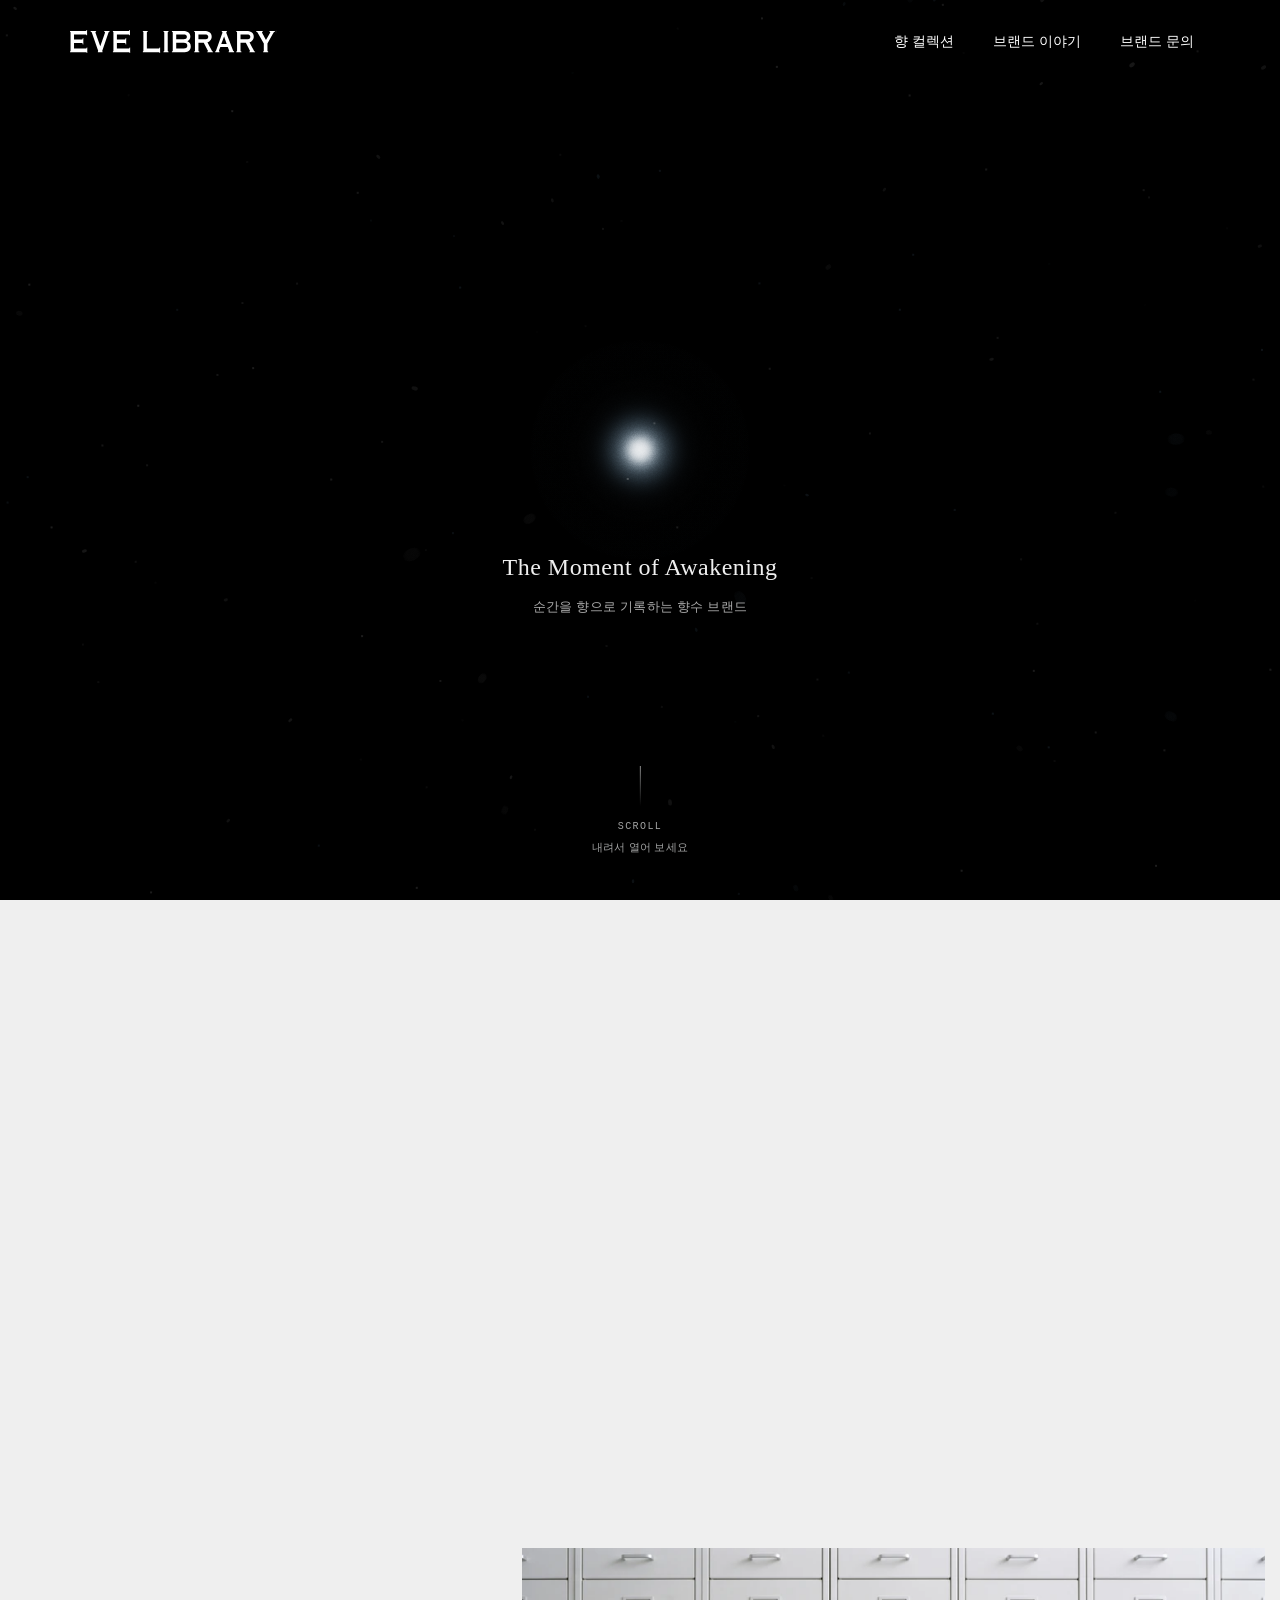
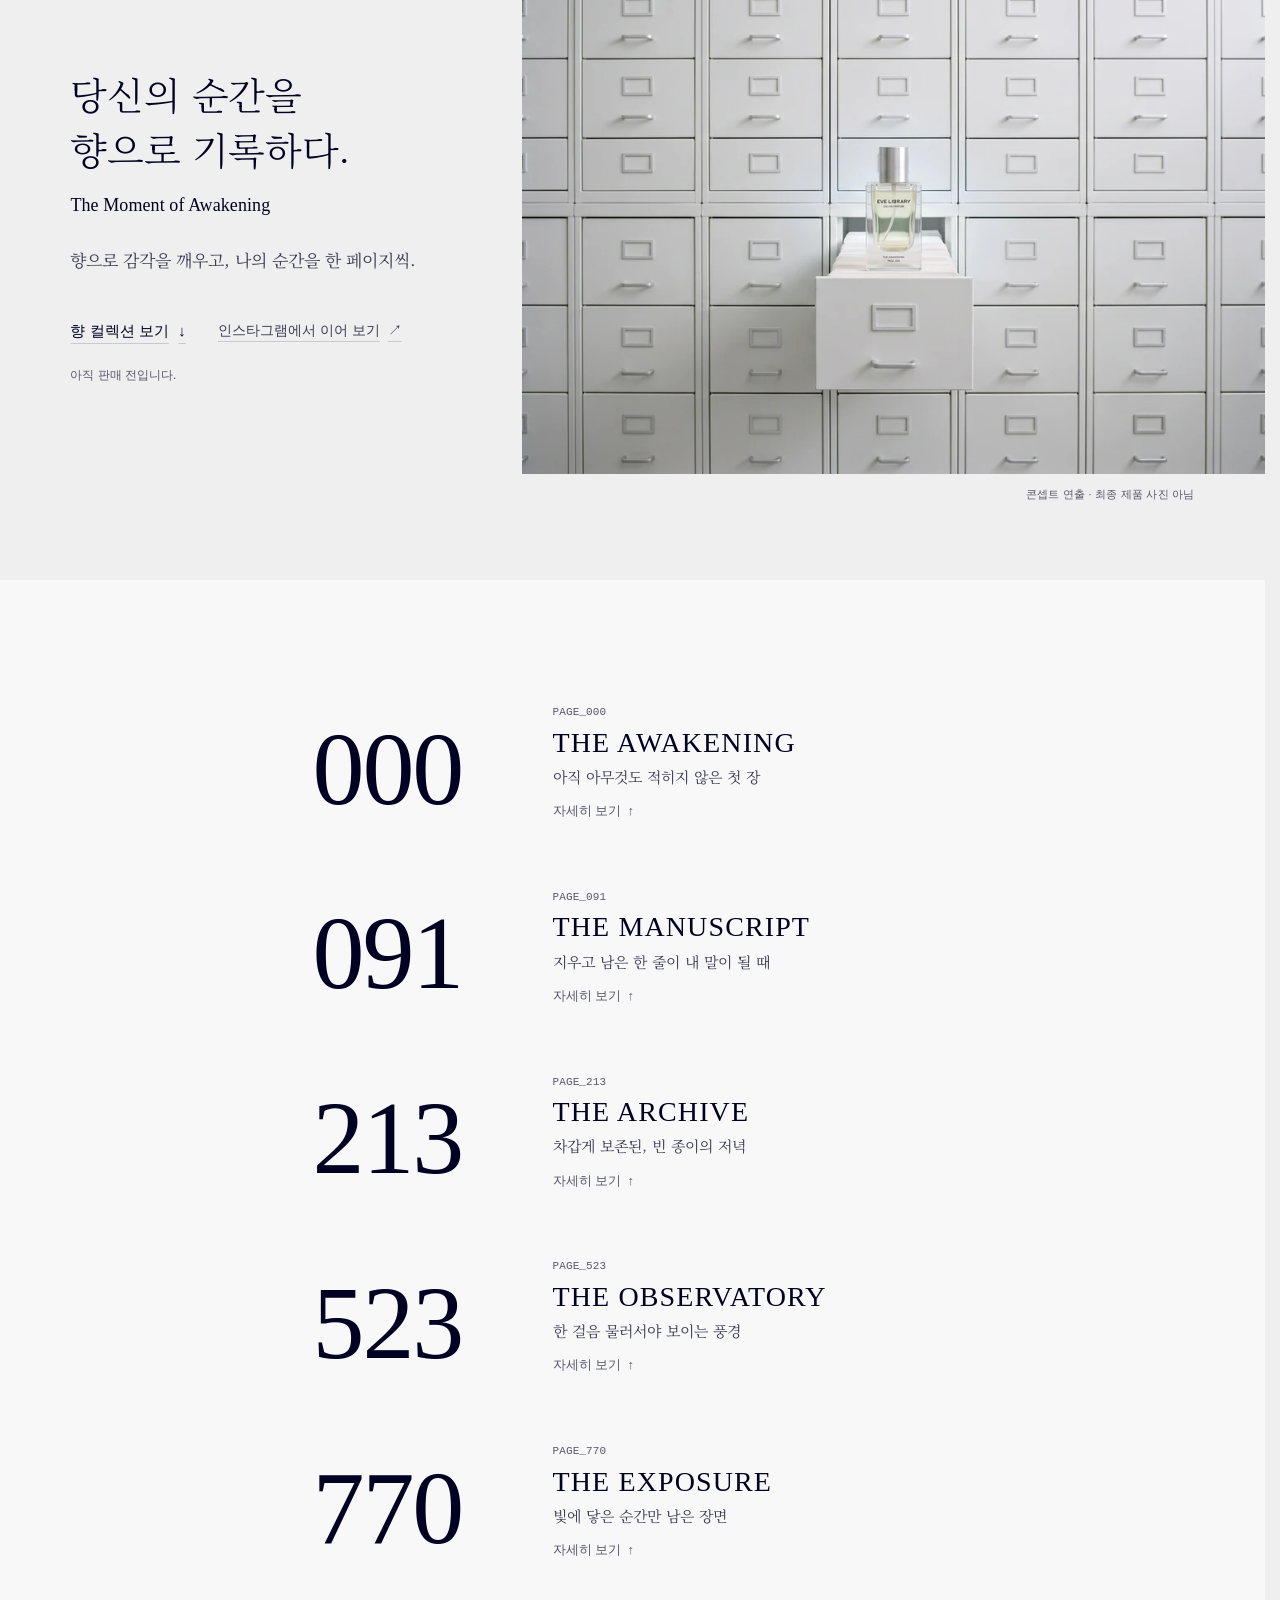
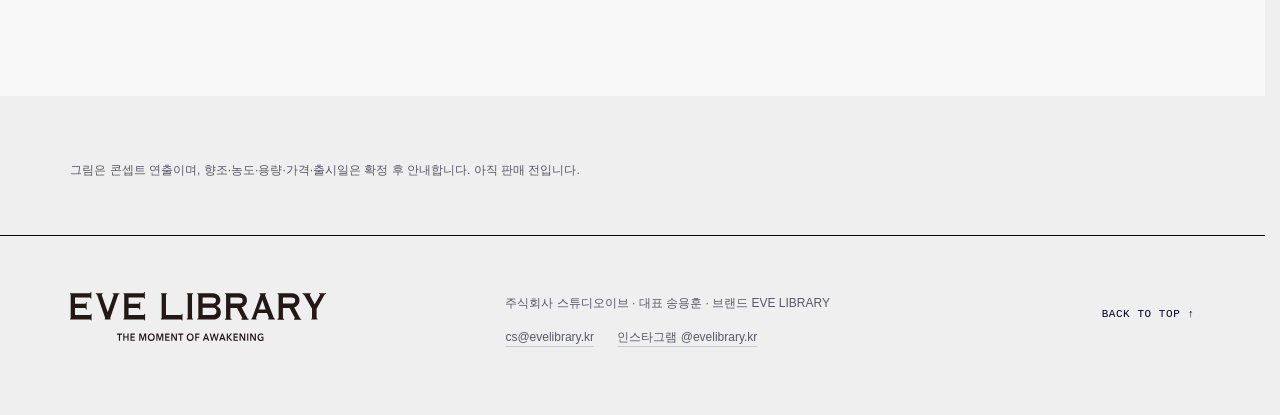
==== commit 596479c8: "Story and descriptions: company name kept to the footer line; last chapter titled 시작, 그리고 EVE. Co-Au" ====
--- a/index.html
+++ b/index.html
@@ -1,4 +1,4 @@
-<!doctype html><html lang="ko"><head><meta charset="utf-8"><meta name="viewport" content="width=device-width,initial-scale=1"><title>EVE LIBRARY 이브 라이브러리 — The Moment of Awakening</title><meta name="description" content="향으로 열리는 새로운 감각과 시선. EVE LIBRARY(이브 라이브러리)는 주식회사 스튜디오이브가 준비하는 니치 향수 브랜드입니다."><meta name="google-site-verification" content="w3PJSn_yL9huCibzHqWBMcGcMxxNFzriJaGi4PGQTEA"><meta name="naver-site-verification" content="3ba9f2f07b42bd01334005bb0975b234f6d8ea81"><link rel="canonical" href="https://evelibrary.kr/"><meta property="og:type" content="website"><meta property="og:site_name" content="EVE LIBRARY"><meta property="og:url" content="https://evelibrary.kr/"><meta property="og:title" content="EVE LIBRARY — The Moment of Awakening"><meta property="og:description" content="향으로 열리는 새로운 감각과 시선. 주식회사 스튜디오이브의 니치 향수 브랜드 EVE LIBRARY."><meta property="og:image" content="https://evelibrary.kr/og.jpg"><meta property="og:image:width" content="1200"><meta property="og:image:height" content="630"><meta property="og:locale" content="ko_KR"><meta name="twitter:card" content="summary_large_image"><meta name="color-scheme" content="light dark"><meta name="theme-color" content="#efefef" media="(prefers-color-scheme: light)"><meta name="theme-color" content="#000000" media="(prefers-color-scheme: dark)"><link rel="icon" href="favicon.svg" type="image/svg+xml"><link rel="apple-touch-icon" href="apple-touch-icon.png"><script type="application/ld+json">{"@context":"https://schema.org","@type":"Organization","name":"EVE LIBRARY","alternateName":"이브 라이브러리","url":"https://evelibrary.kr/","logo":"https://evelibrary.kr/assets/eve-primary-logo-pdf-crop.png","email":"cs@evelibrary.kr"}</script><link rel="preload" href="fonts/SUIT-Regular.woff2" as="font" type="font/woff2" crossorigin><link rel="stylesheet" href="site.css?v=21"><script>/Chrome\/\d/.test(navigator.userAgent)&&document.documentElement.classList.add('ink-logo')</script><script>(function(d,n){if(/^#(000|091|213|523|770)$/.test(location.hash)){d.classList.add('tunnel-off');return}if(matchMedia('(prefers-reduced-motion: reduce)').matches)return;d.classList.add('js-tunnel',(!n||n.type==='navigate')&&!location.hash?'in-tunnel':'tunnel-late');setTimeout(function(){if(!d.classList.contains('tunnel-on')){d.classList.remove('js-tunnel','in-tunnel','tunnel-late');d.classList.add('tunnel-off')}},4000)})(document.documentElement,performance.getEntriesByType&&performance.getEntriesByType('navigation')[0])</script></head><body>
+<!doctype html><html lang="ko"><head><meta charset="utf-8"><meta name="viewport" content="width=device-width,initial-scale=1"><title>EVE LIBRARY 이브 라이브러리 — The Moment of Awakening</title><meta name="description" content="향으로 열리는 새로운 감각과 시선. EVE LIBRARY(이브 라이브러리)는 니치 향수 브랜드입니다."><meta name="google-site-verification" content="w3PJSn_yL9huCibzHqWBMcGcMxxNFzriJaGi4PGQTEA"><meta name="naver-site-verification" content="3ba9f2f07b42bd01334005bb0975b234f6d8ea81"><link rel="canonical" href="https://evelibrary.kr/"><meta property="og:type" content="website"><meta property="og:site_name" content="EVE LIBRARY"><meta property="og:url" content="https://evelibrary.kr/"><meta property="og:title" content="EVE LIBRARY — The Moment of Awakening"><meta property="og:description" content="향으로 열리는 새로운 감각과 시선. 니치 향수 브랜드 EVE LIBRARY."><meta property="og:image" content="https://evelibrary.kr/og.jpg"><meta property="og:image:width" content="1200"><meta property="og:image:height" content="630"><meta property="og:locale" content="ko_KR"><meta name="twitter:card" content="summary_large_image"><meta name="color-scheme" content="light dark"><meta name="theme-color" content="#efefef" media="(prefers-color-scheme: light)"><meta name="theme-color" content="#000000" media="(prefers-color-scheme: dark)"><link rel="icon" href="favicon.svg" type="image/svg+xml"><link rel="apple-touch-icon" href="apple-touch-icon.png"><script type="application/ld+json">{"@context":"https://schema.org","@type":"Organization","name":"EVE LIBRARY","alternateName":"이브 라이브러리","url":"https://evelibrary.kr/","logo":"https://evelibrary.kr/assets/eve-primary-logo-pdf-crop.png","email":"cs@evelibrary.kr"}</script><link rel="preload" href="fonts/SUIT-Regular.woff2" as="font" type="font/woff2" crossorigin><link rel="stylesheet" href="site.css?v=21"><script>/Chrome\/\d/.test(navigator.userAgent)&&document.documentElement.classList.add('ink-logo')</script><script>(function(d,n){if(/^#(000|091|213|523|770)$/.test(location.hash)){d.classList.add('tunnel-off');return}if(matchMedia('(prefers-reduced-motion: reduce)').matches)return;d.classList.add('js-tunnel',(!n||n.type==='navigate')&&!location.hash?'in-tunnel':'tunnel-late');setTimeout(function(){if(!d.classList.contains('tunnel-on')){d.classList.remove('js-tunnel','in-tunnel','tunnel-late');d.classList.add('tunnel-off')}},4000)})(document.documentElement,performance.getEntriesByType&&performance.getEntriesByType('navigation')[0])</script></head><body>
 <a class="skip" href="#main">본문으로</a>
 <div class="tunnel" id="tunnel" aria-hidden="true"><canvas class="tunnel-light"></canvas><div class="tunnel-wash"></div><div class="tunnel-words"><p class="tunnel-slogan">The Moment of Awakening</p><p class="tunnel-sub">순간을 향으로 기록하는 향수 브랜드</p></div><div class="tunnel-cue"><i></i><span>SCROLL</span><small>내려서 열어 보세요</small></div></div>
 <header><a class="wordmark" href="#home" aria-label="EVE LIBRARY 홈"><picture><source media="(prefers-color-scheme: dark)" srcset="assets/eve-library-wordmark-white.svg"><img src="assets/eve-library-wordmark-ink.svg" width="277" height="31" alt="EVE LIBRARY"></picture><span class="logo-ink" aria-hidden="true">&nbsp;&nbsp;</span></a><nav aria-label="주 메뉴"><a href="#collection">향 컬렉션</a><a href="story.html">브랜드 이야기</a><a href="mailto:cs@evelibrary.kr">브랜드 문의</a></nav><button id="menu" aria-expanded="false" aria-controls="mobile-nav">메뉴 <span>＋</span></button></header><nav id="mobile-nav" hidden aria-label="모바일 메뉴"><a href="#collection">향 컬렉션</a><a href="story.html">브랜드 이야기</a><a href="mailto:cs@evelibrary.kr">브랜드 문의</a></nav>
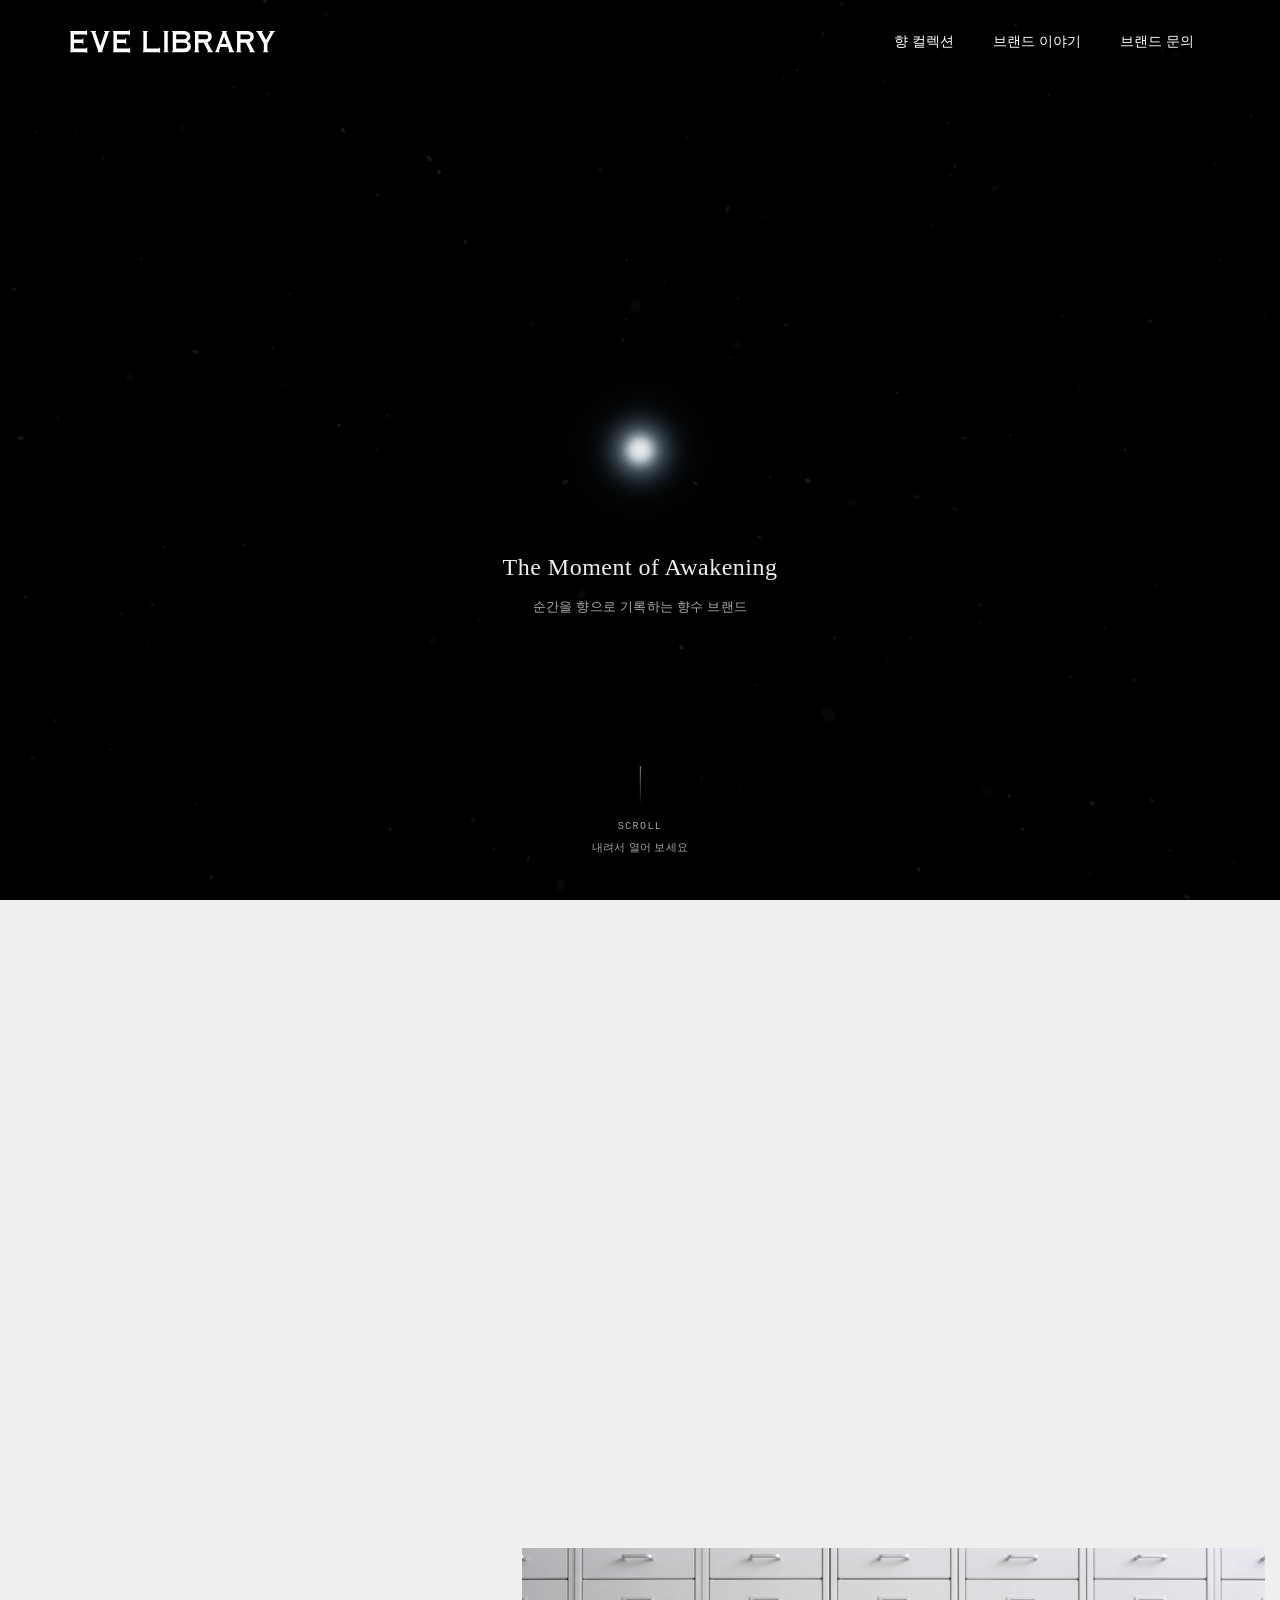
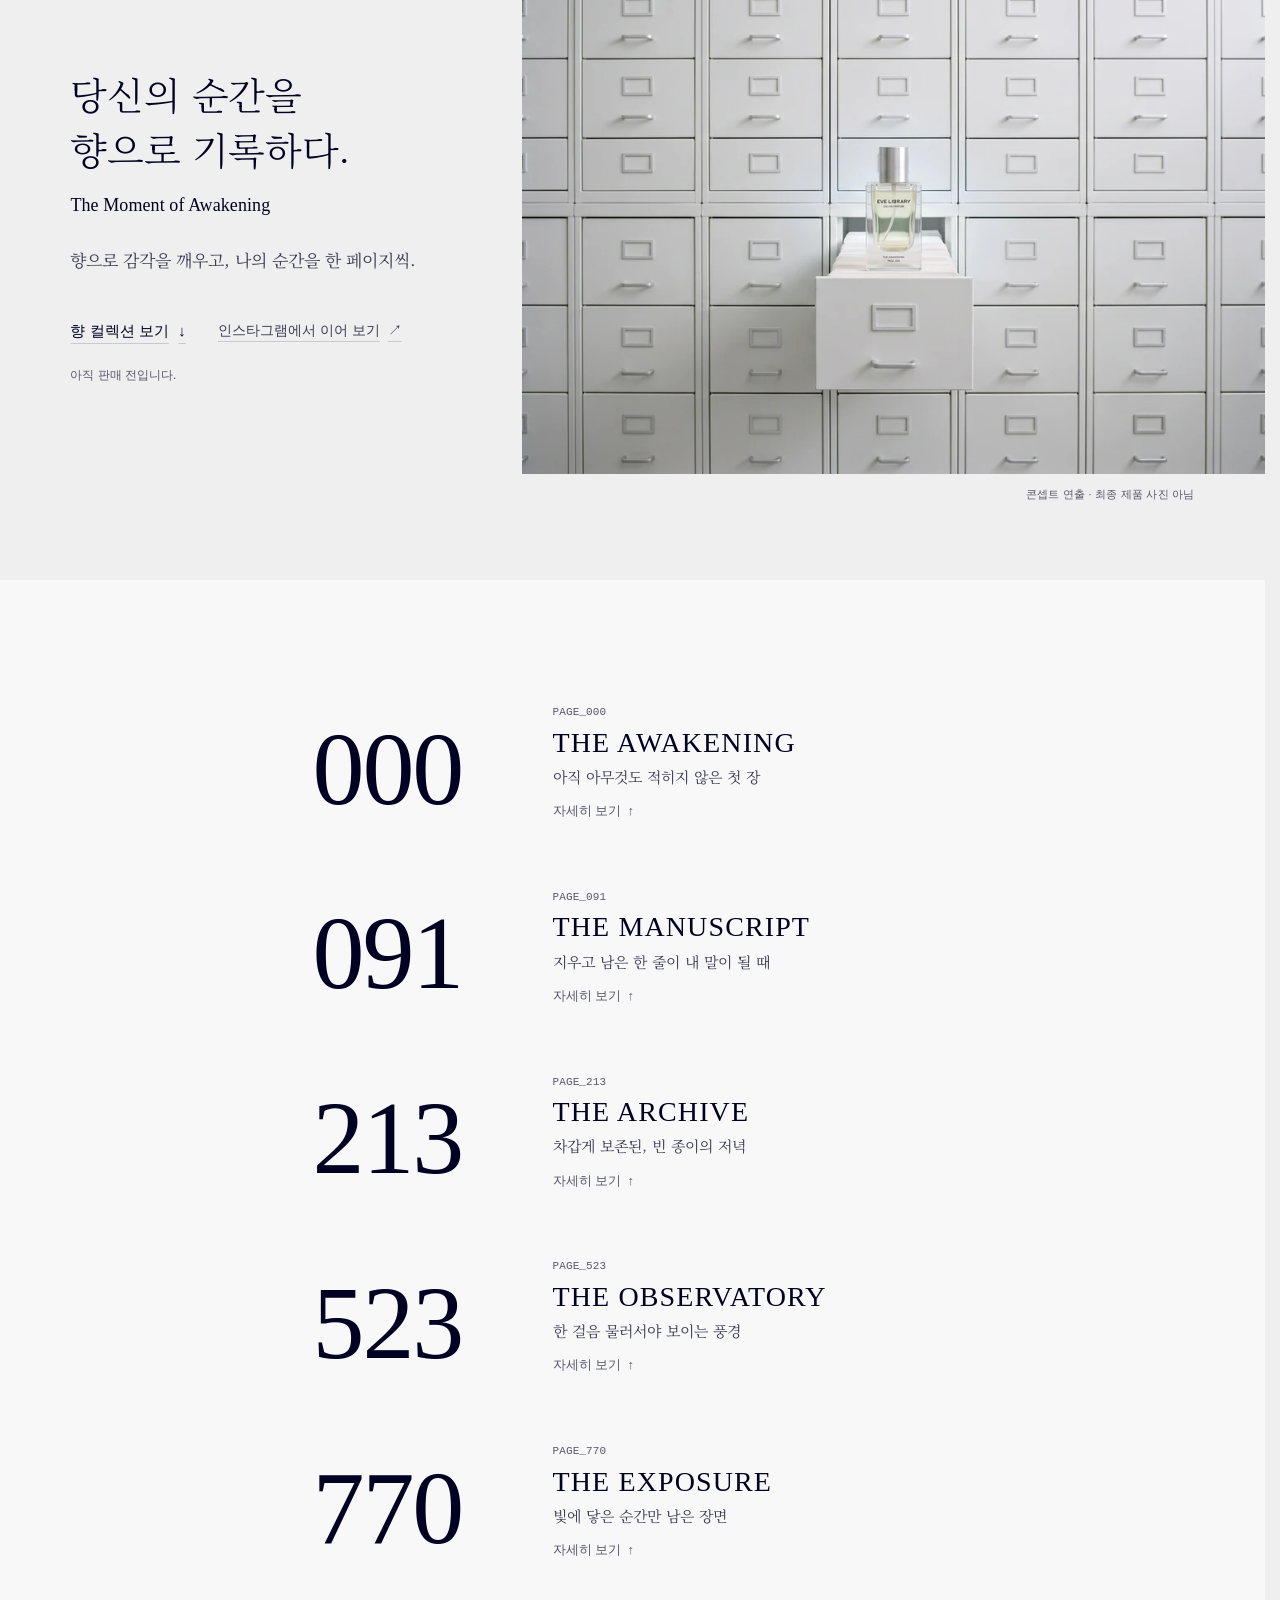
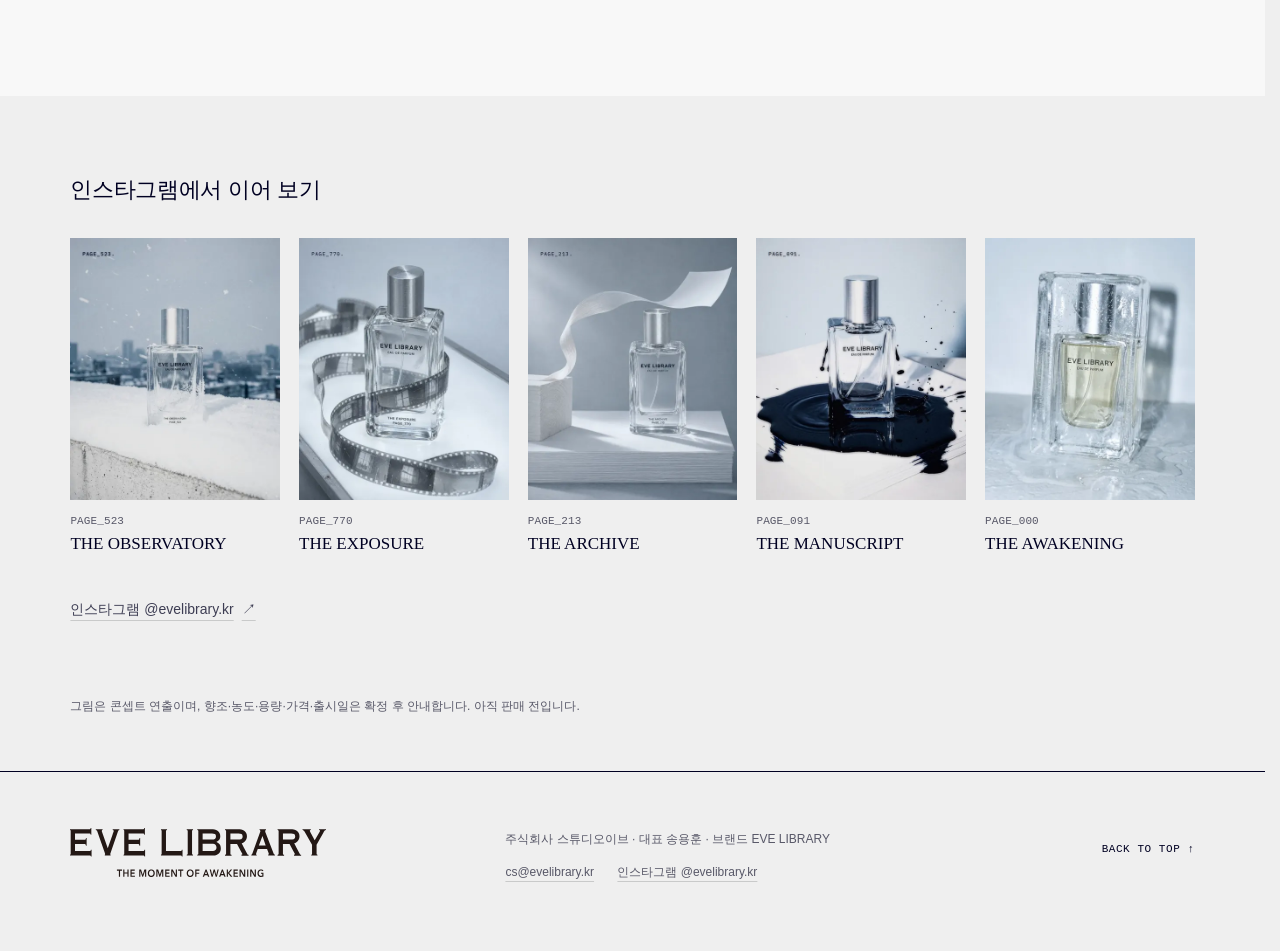
==== commit 41168027: "Instagram band under the scent list (five posts, local pictures, loaded when near); story text broke" ====
--- a/index.html
+++ b/index.html
@@ -1,11 +1,12 @@
-<!doctype html><html lang="ko"><head><meta charset="utf-8"><meta name="viewport" content="width=device-width,initial-scale=1"><title>EVE LIBRARY 이브 라이브러리 — The Moment of Awakening</title><meta name="description" content="향으로 열리는 새로운 감각과 시선. EVE LIBRARY(이브 라이브러리)는 니치 향수 브랜드입니다."><meta name="google-site-verification" content="w3PJSn_yL9huCibzHqWBMcGcMxxNFzriJaGi4PGQTEA"><meta name="naver-site-verification" content="3ba9f2f07b42bd01334005bb0975b234f6d8ea81"><link rel="canonical" href="https://evelibrary.kr/"><meta property="og:type" content="website"><meta property="og:site_name" content="EVE LIBRARY"><meta property="og:url" content="https://evelibrary.kr/"><meta property="og:title" content="EVE LIBRARY — The Moment of Awakening"><meta property="og:description" content="향으로 열리는 새로운 감각과 시선. 니치 향수 브랜드 EVE LIBRARY."><meta property="og:image" content="https://evelibrary.kr/og.jpg"><meta property="og:image:width" content="1200"><meta property="og:image:height" content="630"><meta property="og:locale" content="ko_KR"><meta name="twitter:card" content="summary_large_image"><meta name="color-scheme" content="light dark"><meta name="theme-color" content="#efefef" media="(prefers-color-scheme: light)"><meta name="theme-color" content="#000000" media="(prefers-color-scheme: dark)"><link rel="icon" href="favicon.svg" type="image/svg+xml"><link rel="apple-touch-icon" href="apple-touch-icon.png"><script type="application/ld+json">{"@context":"https://schema.org","@type":"Organization","name":"EVE LIBRARY","alternateName":"이브 라이브러리","url":"https://evelibrary.kr/","logo":"https://evelibrary.kr/assets/eve-primary-logo-pdf-crop.png","email":"cs@evelibrary.kr"}</script><link rel="preload" href="fonts/SUIT-Regular.woff2" as="font" type="font/woff2" crossorigin><link rel="stylesheet" href="site.css?v=21"><script>/Chrome\/\d/.test(navigator.userAgent)&&document.documentElement.classList.add('ink-logo')</script><script>(function(d,n){if(/^#(000|091|213|523|770)$/.test(location.hash)){d.classList.add('tunnel-off');return}if(matchMedia('(prefers-reduced-motion: reduce)').matches)return;d.classList.add('js-tunnel',(!n||n.type==='navigate')&&!location.hash?'in-tunnel':'tunnel-late');setTimeout(function(){if(!d.classList.contains('tunnel-on')){d.classList.remove('js-tunnel','in-tunnel','tunnel-late');d.classList.add('tunnel-off')}},4000)})(document.documentElement,performance.getEntriesByType&&performance.getEntriesByType('navigation')[0])</script></head><body>
+<!doctype html><html lang="ko"><head><meta charset="utf-8"><meta name="viewport" content="width=device-width,initial-scale=1"><title>EVE LIBRARY 이브 라이브러리 — The Moment of Awakening</title><meta name="description" content="향으로 열리는 새로운 감각과 시선. EVE LIBRARY(이브 라이브러리)는 니치 향수 브랜드입니다."><meta name="google-site-verification" content="w3PJSn_yL9huCibzHqWBMcGcMxxNFzriJaGi4PGQTEA"><meta name="naver-site-verification" content="3ba9f2f07b42bd01334005bb0975b234f6d8ea81"><link rel="canonical" href="https://evelibrary.kr/"><meta property="og:type" content="website"><meta property="og:site_name" content="EVE LIBRARY"><meta property="og:url" content="https://evelibrary.kr/"><meta property="og:title" content="EVE LIBRARY — The Moment of Awakening"><meta property="og:description" content="향으로 열리는 새로운 감각과 시선. 니치 향수 브랜드 EVE LIBRARY."><meta property="og:image" content="https://evelibrary.kr/og.jpg"><meta property="og:image:width" content="1200"><meta property="og:image:height" content="630"><meta property="og:locale" content="ko_KR"><meta name="twitter:card" content="summary_large_image"><meta name="color-scheme" content="light dark"><meta name="theme-color" content="#efefef" media="(prefers-color-scheme: light)"><meta name="theme-color" content="#000000" media="(prefers-color-scheme: dark)"><link rel="icon" href="favicon.svg" type="image/svg+xml"><link rel="apple-touch-icon" href="apple-touch-icon.png"><script type="application/ld+json">{"@context":"https://schema.org","@type":"Organization","name":"EVE LIBRARY","alternateName":"이브 라이브러리","url":"https://evelibrary.kr/","logo":"https://evelibrary.kr/assets/eve-primary-logo-pdf-crop.png","email":"cs@evelibrary.kr"}</script><link rel="preload" href="fonts/SUIT-Regular.woff2" as="font" type="font/woff2" crossorigin><link rel="stylesheet" href="site.css?v=23"><script>/Chrome\/\d/.test(navigator.userAgent)&&document.documentElement.classList.add('ink-logo')</script><script>(function(d,n){if(/^#(000|091|213|523|770)$/.test(location.hash)){d.classList.add('tunnel-off');return}if(matchMedia('(prefers-reduced-motion: reduce)').matches)return;d.classList.add('js-tunnel',(!n||n.type==='navigate')&&!location.hash?'in-tunnel':'tunnel-late');setTimeout(function(){if(!d.classList.contains('tunnel-on')){d.classList.remove('js-tunnel','in-tunnel','tunnel-late');d.classList.add('tunnel-off')}},4000)})(document.documentElement,performance.getEntriesByType&&performance.getEntriesByType('navigation')[0])</script></head><body>
 <a class="skip" href="#main">본문으로</a>
 <div class="tunnel" id="tunnel" aria-hidden="true"><canvas class="tunnel-light"></canvas><div class="tunnel-wash"></div><div class="tunnel-words"><p class="tunnel-slogan">The Moment of Awakening</p><p class="tunnel-sub">순간을 향으로 기록하는 향수 브랜드</p></div><div class="tunnel-cue"><i></i><span>SCROLL</span><small>내려서 열어 보세요</small></div></div>
 <header><a class="wordmark" href="#home" aria-label="EVE LIBRARY 홈"><picture><source media="(prefers-color-scheme: dark)" srcset="assets/eve-library-wordmark-white.svg"><img src="assets/eve-library-wordmark-ink.svg" width="277" height="31" alt="EVE LIBRARY"></picture><span class="logo-ink" aria-hidden="true">&nbsp;&nbsp;</span></a><nav aria-label="주 메뉴"><a href="#collection">향 컬렉션</a><a href="story.html">브랜드 이야기</a><a href="mailto:cs@evelibrary.kr">브랜드 문의</a></nav><button id="menu" aria-expanded="false" aria-controls="mobile-nav">메뉴 <span>＋</span></button></header><nav id="mobile-nav" hidden aria-label="모바일 메뉴"><a href="#collection">향 컬렉션</a><a href="story.html">브랜드 이야기</a><a href="mailto:cs@evelibrary.kr">브랜드 문의</a></nav>
 <div class="tunnel-space" id="tunnel-space" aria-hidden="true"></div>
 <main id="main"><section id="home" class="hero"><div class="hero-copy"><h1>당신의 순간을<br>향으로 기록하다.</h1><p class="hero-slogan">The Moment of Awakening</p><p class="intro">향으로 감각을 깨우고, 나의 순간을 한 페이지씩.</p><div class="hero-actions"><a class="primary-link" href="#collection">향 컬렉션 보기 <span>↓</span></a><a class="quiet-link" href="https://www.instagram.com/evelibrary.kr/">인스타그램에서 이어 보기 <span aria-hidden="true">↗</span></a></div><p class="hero-note">아직 판매 전입니다.</p></div><figure class="hero-art concept-photo"><picture><source type="image/webp" media="(max-width:719px)" srcset="assets/eve-library-drawer-tall-480.webp 480w, assets/eve-library-drawer-tall-676.webp 676w" sizes="100vw" width="676" height="845"><source type="image/webp" srcset="assets/eve-library-drawer-wide-900.webp 900w, assets/eve-library-drawer-wide-1280.webp 1280w, assets/eve-library-drawer-wide-1800.webp 1800w, assets/eve-library-drawer-wide-2398.webp 2398w" sizes="62vw"><img src="assets/eve-library-drawer-wide.jpg" width="1800" height="1273" loading="eager" fetchpriority="high" alt="흰 서랍이 벽 가득 늘어선 가운데 한 칸만 열려 있고, 그 서랍 위에 PAGE_000 THE AWAKENING 향수병이 서 있는 콘셉트 이미지. 최종 제품 사진이 아닙니다."></picture><figcaption>콘셉트 연출 · 최종 제품 사진 아님</figcaption></figure></section><section id="collection" class="collection"><div class="products" id="products"><article class="product" id="card-000" data-note="눈을 뜨고, 아직 아무 일도 일어나지 않은 몇 분. 하루가 어디로 갈지 모르는 그때를 떠올렸습니다."><div class="product-art visual-opening" role="img" aria-label="THE AWAKENING 콘셉트 그래픽, 최종 제품 사진 아님"><div class="scene-mark" aria-hidden="true"></div><div class="folio" aria-hidden="true"><small>EVE LIBRARY</small><strong data-vt="page-000">000</strong><span>THE AWAKENING</span></div><span class="concept-label">콘셉트 이미지</span></div><div class="product-meta" id="000"><span>PAGE_000</span></div><h3>THE AWAKENING</h3><p class="card-scene"><span>아직 아무것도</span> <span>적히지 않은 첫 장</span></p><button type="button" class="card-link" id="product-000" aria-label="THE AWAKENING 자세히 보기">자세히 보기 <span>↑</span></button></article><article class="product" id="card-091" data-note="처음 쓴 문장은 대개 남의 말 같습니다. 몇 번 지우고 나서야 내 목소리가 남습니다."><div class="product-art visual-manuscript" role="img" aria-label="THE MANUSCRIPT 콘셉트 그래픽, 최종 제품 사진 아님"><div class="scene-mark" aria-hidden="true"></div><div class="folio" aria-hidden="true"><small>EVE LIBRARY</small><strong data-vt="page-091">091</strong><span>THE MANUSCRIPT</span></div><span class="concept-label">콘셉트 이미지</span></div><div class="product-meta" id="091"><span>PAGE_091</span></div><h3>THE MANUSCRIPT</h3><p class="card-scene"><span>지우고 남은 한 줄이</span> <span>내 말이 될 때</span></p><button type="button" class="card-link" id="product-091" aria-label="THE MANUSCRIPT 자세히 보기">자세히 보기 <span>↑</span></button></article><article class="product" id="card-213" data-note="서고는 그 저녁을 한 줄도 고치지 않고 보존합니다."><div class="product-art visual-archive" role="img" aria-label="THE ARCHIVE 콘셉트 그래픽, 최종 제품 사진 아님"><div class="scene-mark" aria-hidden="true"></div><div class="folio" aria-hidden="true"><small>EVE LIBRARY</small><strong data-vt="page-213">213</strong><span>THE ARCHIVE</span></div><span class="concept-label">콘셉트 이미지</span></div><div class="product-meta" id="213"><span>PAGE_213</span></div><h3>THE ARCHIVE</h3><p class="card-scene"><span>차갑게 보존된,</span> <span>빈 종이의 저녁</span></p><button type="button" class="card-link" id="product-213" aria-label="THE ARCHIVE 자세히 보기">자세히 보기 <span>↑</span></button></article><article class="product" id="card-523" data-note="가까이서는 복잡하던 것도, 멀리서 보면 제자리를 찾습니다."><div class="product-art visual-observatory" role="img" aria-label="THE OBSERVATORY 콘셉트 그래픽, 최종 제품 사진 아님"><div class="scene-mark" aria-hidden="true"></div><div class="folio" aria-hidden="true"><small>EVE LIBRARY</small><strong data-vt="page-523">523</strong><span>THE OBSERVATORY</span></div><span class="concept-label">콘셉트 이미지</span></div><div class="product-meta" id="523"><span>PAGE_523</span></div><h3>THE OBSERVATORY</h3><p class="card-scene"><span>한 걸음 물러서야</span> <span>보이는 풍경</span></p><button type="button" class="card-link" id="product-523" aria-label="THE OBSERVATORY 자세히 보기">자세히 보기 <span>↑</span></button></article><article class="product" id="card-770" data-note="현상액 속 사진처럼, 아직 다 드러나지 않은 장면."><div class="product-art visual-exposure" role="img" aria-label="THE EXPOSURE 콘셉트 그래픽, 최종 제품 사진 아님"><div class="scene-mark" aria-hidden="true"></div><div class="folio" aria-hidden="true"><small>EVE LIBRARY</small><strong data-vt="page-770">770</strong><span>THE EXPOSURE</span></div><span class="concept-label">콘셉트 이미지</span></div><div class="product-meta" id="770"><span>PAGE_770</span></div><h3>THE EXPOSURE</h3><p class="card-scene"><span>빛에 닿은 순간만</span> <span>남은 장면</span></p><button type="button" class="card-link" id="product-770" aria-label="THE EXPOSURE 자세히 보기">자세히 보기 <span>↑</span></button></article></div></section>
+<section class="ig" id="instagram" aria-labelledby="ig-title"><h2 class="ig-title" id="ig-title">인스타그램에서 이어 보기</h2><ul class="ig-list"><li><a class="ig-post" href="https://www.instagram.com/p/DgKr6ADEo2N/"><span class="ig-pic"><picture><source type="image/webp" data-srcset="assets/instagram-523.webp"><img data-src="assets/instagram-523.jpg" width="480" height="600" loading="lazy" decoding="async" alt=""></picture><noscript><img src="assets/instagram-523.jpg" width="480" height="600" loading="lazy" decoding="async" alt=""></noscript></span><span class="ig-code">PAGE_523</span><span class="ig-name">THE OBSERVATORY</span></a></li><li><a class="ig-post" href="https://www.instagram.com/p/DgHpCvbEpl3/"><span class="ig-pic"><picture><source type="image/webp" data-srcset="assets/instagram-770.webp"><img data-src="assets/instagram-770.jpg" width="480" height="600" loading="lazy" decoding="async" alt=""></picture><noscript><img src="assets/instagram-770.jpg" width="480" height="600" loading="lazy" decoding="async" alt=""></noscript></span><span class="ig-code">PAGE_770</span><span class="ig-name">THE EXPOSURE</span></a></li><li><a class="ig-post" href="https://www.instagram.com/p/DgFsU0vkpHR/"><span class="ig-pic"><picture><source type="image/webp" data-srcset="assets/instagram-213.webp"><img data-src="assets/instagram-213.jpg" width="480" height="600" loading="lazy" decoding="async" alt=""></picture><noscript><img src="assets/instagram-213.jpg" width="480" height="600" loading="lazy" decoding="async" alt=""></noscript></span><span class="ig-code">PAGE_213</span><span class="ig-name">THE ARCHIVE</span></a></li><li><a class="ig-post" href="https://www.instagram.com/p/Df-BBNCEmaT/"><span class="ig-pic"><picture><source type="image/webp" data-srcset="assets/instagram-091.webp"><img data-src="assets/instagram-091.jpg" width="480" height="600" loading="lazy" decoding="async" alt=""></picture><noscript><img src="assets/instagram-091.jpg" width="480" height="600" loading="lazy" decoding="async" alt=""></noscript></span><span class="ig-code">PAGE_091</span><span class="ig-name">THE MANUSCRIPT</span></a></li><li><a class="ig-post" href="https://www.instagram.com/p/Df7FysUkuVI/"><span class="ig-pic"><picture><source type="image/webp" data-srcset="assets/instagram-000.webp"><img data-src="assets/instagram-000.jpg" width="480" height="600" loading="lazy" decoding="async" alt=""></picture><noscript><img src="assets/instagram-000.jpg" width="480" height="600" loading="lazy" decoding="async" alt=""></noscript></span><span class="ig-code">PAGE_000</span><span class="ig-name">THE AWAKENING</span></a></li></ul><p class="ig-more"><a class="quiet-link" href="https://www.instagram.com/evelibrary.kr/">인스타그램 @evelibrary.kr <span aria-hidden="true">↗</span></a></p></section>
 <div class="notices"><p>그림은 콘셉트 연출이며, 향조·농도·용량·가격·출시일은 확정 후 안내합니다. 아직 판매 전입니다.</p></div>
 </main>
 <footer><a href="#home" class="footer-logo"><picture><source media="(prefers-color-scheme: dark)" srcset="assets/eve-library-lockup-white.svg"><img src="assets/eve-library-lockup-ink.svg" width="277" height="53" alt="EVE LIBRARY — The Moment of Awakening" loading="lazy"></picture><span class="logo-ink" aria-hidden="true">&nbsp;&nbsp;</span></a><div><span>THE MOMENT OF AWAKENING</span><p>주식회사 스튜디오이브 · 대표 송용훈 · 브랜드 EVE LIBRARY<br><a href="mailto:cs@evelibrary.kr">cs@evelibrary.kr</a> <a href="https://www.instagram.com/evelibrary.kr/">인스타그램 @evelibrary.kr</a></p></div><a href="#home">BACK TO TOP ↑</a></footer>
 <div class="pv-scrim" id="pv-scrim" hidden></div><div class="pv-sheet" id="pv-sheet" role="dialog" aria-modal="true" aria-labelledby="pv-name" hidden><div class="pv-drag"><div class="pv-grab" aria-hidden="true"><i></i></div><div class="pv-head"><p class="pv-code" id="pv-code"></p><button type="button" class="pv-close" id="pv-close">닫기</button></div></div><div class="pv-body"><div><h2 class="pv-name" id="pv-name"></h2><p class="pv-scene" id="pv-scene"></p><p class="pv-text" id="pv-text"></p><p class="pv-note">그림은 콘셉트 연출이며, 향조·농도·용량·가격·출시일은 확정 후 안내합니다. 아직 판매 전입니다.</p><div class="pv-more"><button type="button" class="pv-next" id="pv-next">다음 페이지 <span aria-hidden="true">→</span></button><a class="quiet-link" href="https://www.instagram.com/evelibrary.kr/">인스타그램에서 이어 보기 <span aria-hidden="true">↗</span></a></div></div><div class="pv-num" id="pv-num" aria-hidden="true"></div></div></div>
-<script src="app.js?v=21"></script></body></html>+<script src="app.js?v=22"></script></body></html>
--- a/site.css
+++ b/site.css
@@ -984,3 +984,20 @@
 @media(max-width:359px){.product{grid-template-columns:min(6rem,30vw) minmax(0,1fr);column-gap:1rem}}
 .story-close{margin-top:clamp(2rem,4vw,3rem)}
 header nav a[aria-current="page"]{background-size:100% 1px}
+.ig{padding:clamp(3rem,6vw,5rem) var(--pad) 0;background:var(--paper)}
+.ig-title{margin:0 0 clamp(1.25rem,2.5vw,2rem);font-size:var(--fs-sub);font-weight:300;line-height:1.5;letter-spacing:-.015em}
+.ig-list{display:grid;grid-template-columns:repeat(5,minmax(0,1fr));gap:clamp(.75rem,1.5vw,1.25rem);margin:0;padding:0;list-style:none}
+.ig-post{display:flex;flex-direction:column;gap:.2rem;min-height:44px}
+.ig-pic{position:relative;display:block;aspect-ratio:4/5;margin-bottom:.55rem;overflow:hidden;background:var(--surface)}
+.ig-pic img{position:absolute;inset:0;display:block;width:100%;height:100%;object-fit:cover;transition:transform var(--t-object) var(--ease)}
+.ig-pic img:not([src]){visibility:hidden}
+.ig-post:hover img{transform:scale(1.02)}
+.ig-code{font-family:var(--mono);font-size:.6875rem;letter-spacing:.01em;color:var(--muted)}
+.ig-name{font-family:var(--serif);font-size:1.0625rem;line-height:1.3}
+.ig-more{margin:clamp(1.25rem,2.5vw,2rem) 0 0}
+@media(max-width:719px){.ig-list{display:flex;overflow-x:auto;overscroll-behavior-x:contain;scroll-snap-type:x mandatory;margin-inline:calc(var(--pad) * -1);padding-inline:var(--pad);scroll-padding-inline:var(--pad);scrollbar-width:none}.ig-list::-webkit-scrollbar{display:none}.ig-list li{flex:0 0 58vw;scroll-snap-align:start}}
+@media(prefers-reduced-motion:reduce){.ig-post img{transition:none}.ig-post:hover img{transform:none}}
+.story .ph{display:inline-block}
+.story .ln{display:block}
+.subtitle-list h3 .scene span{display:inline;margin:0;font:inherit;color:inherit;letter-spacing:inherit}
+@media(max-width:719px){.subtitle-list h3 .scene span{display:block}}
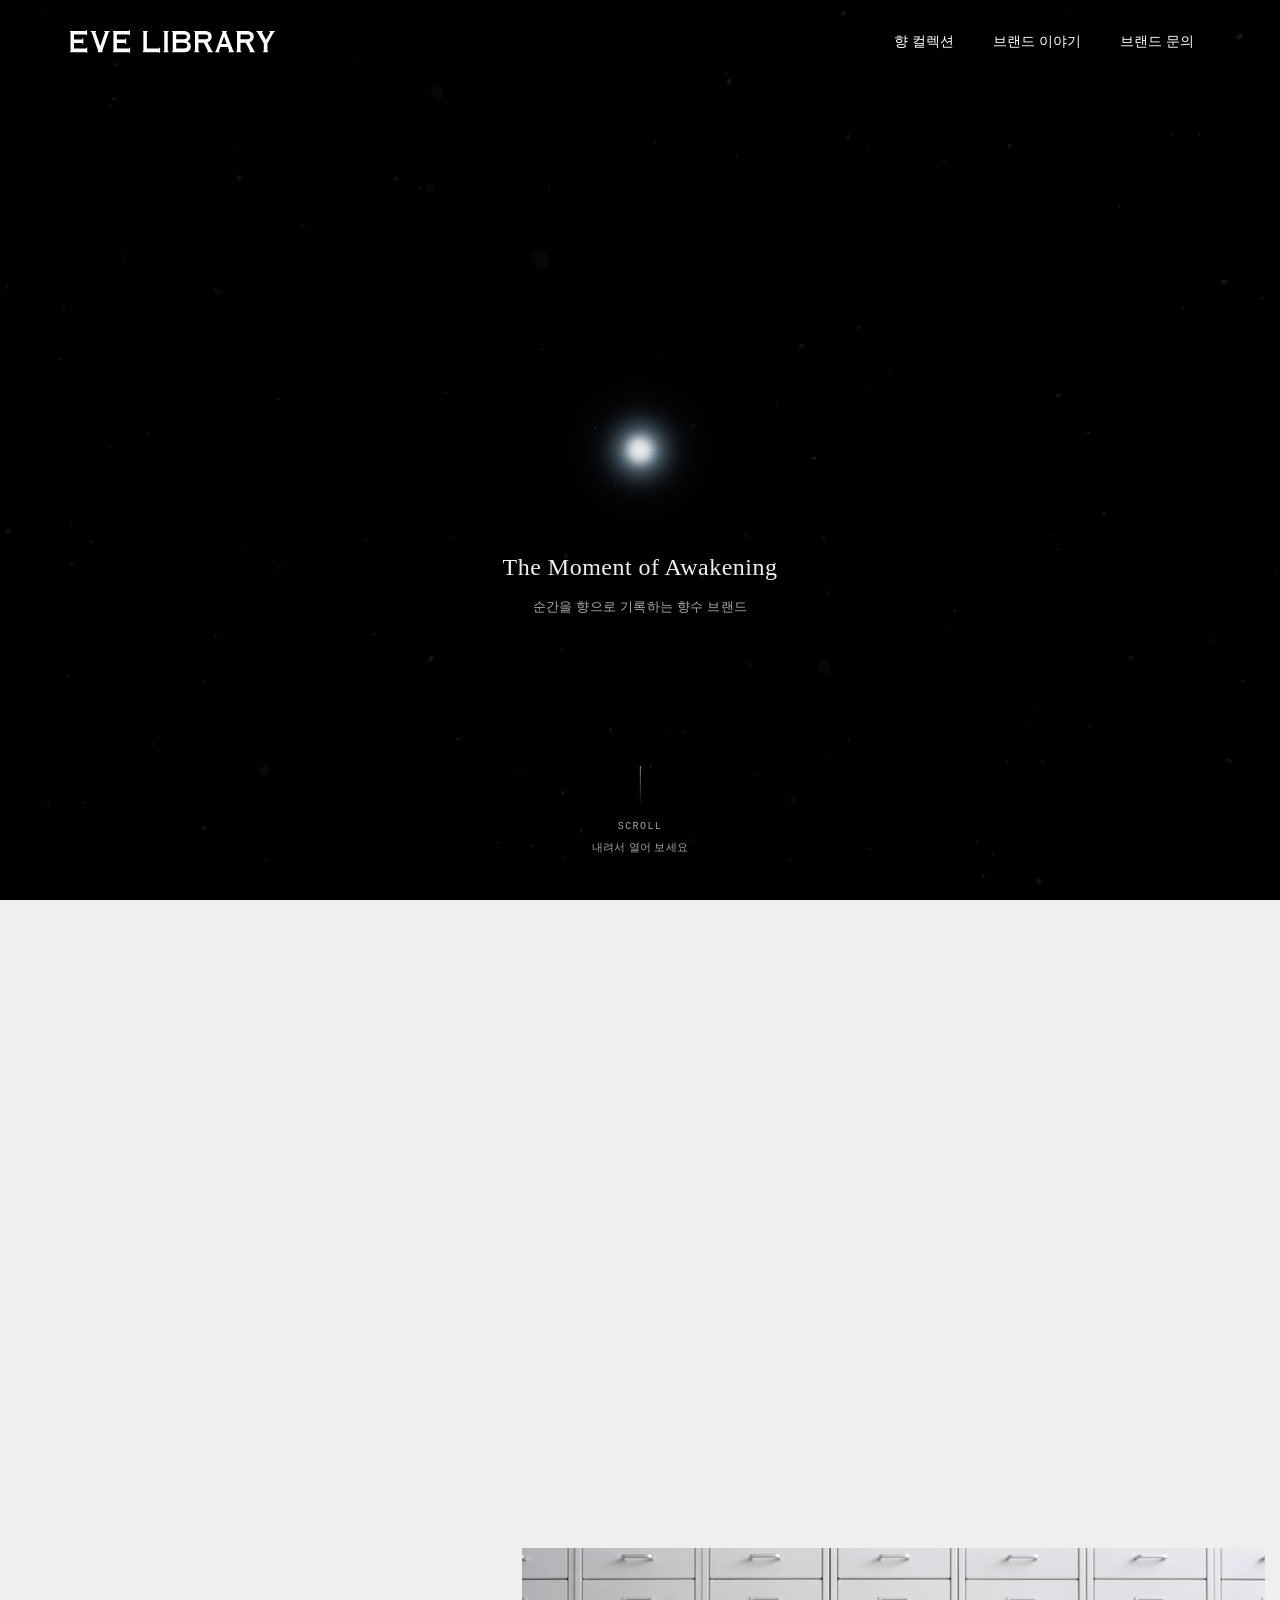
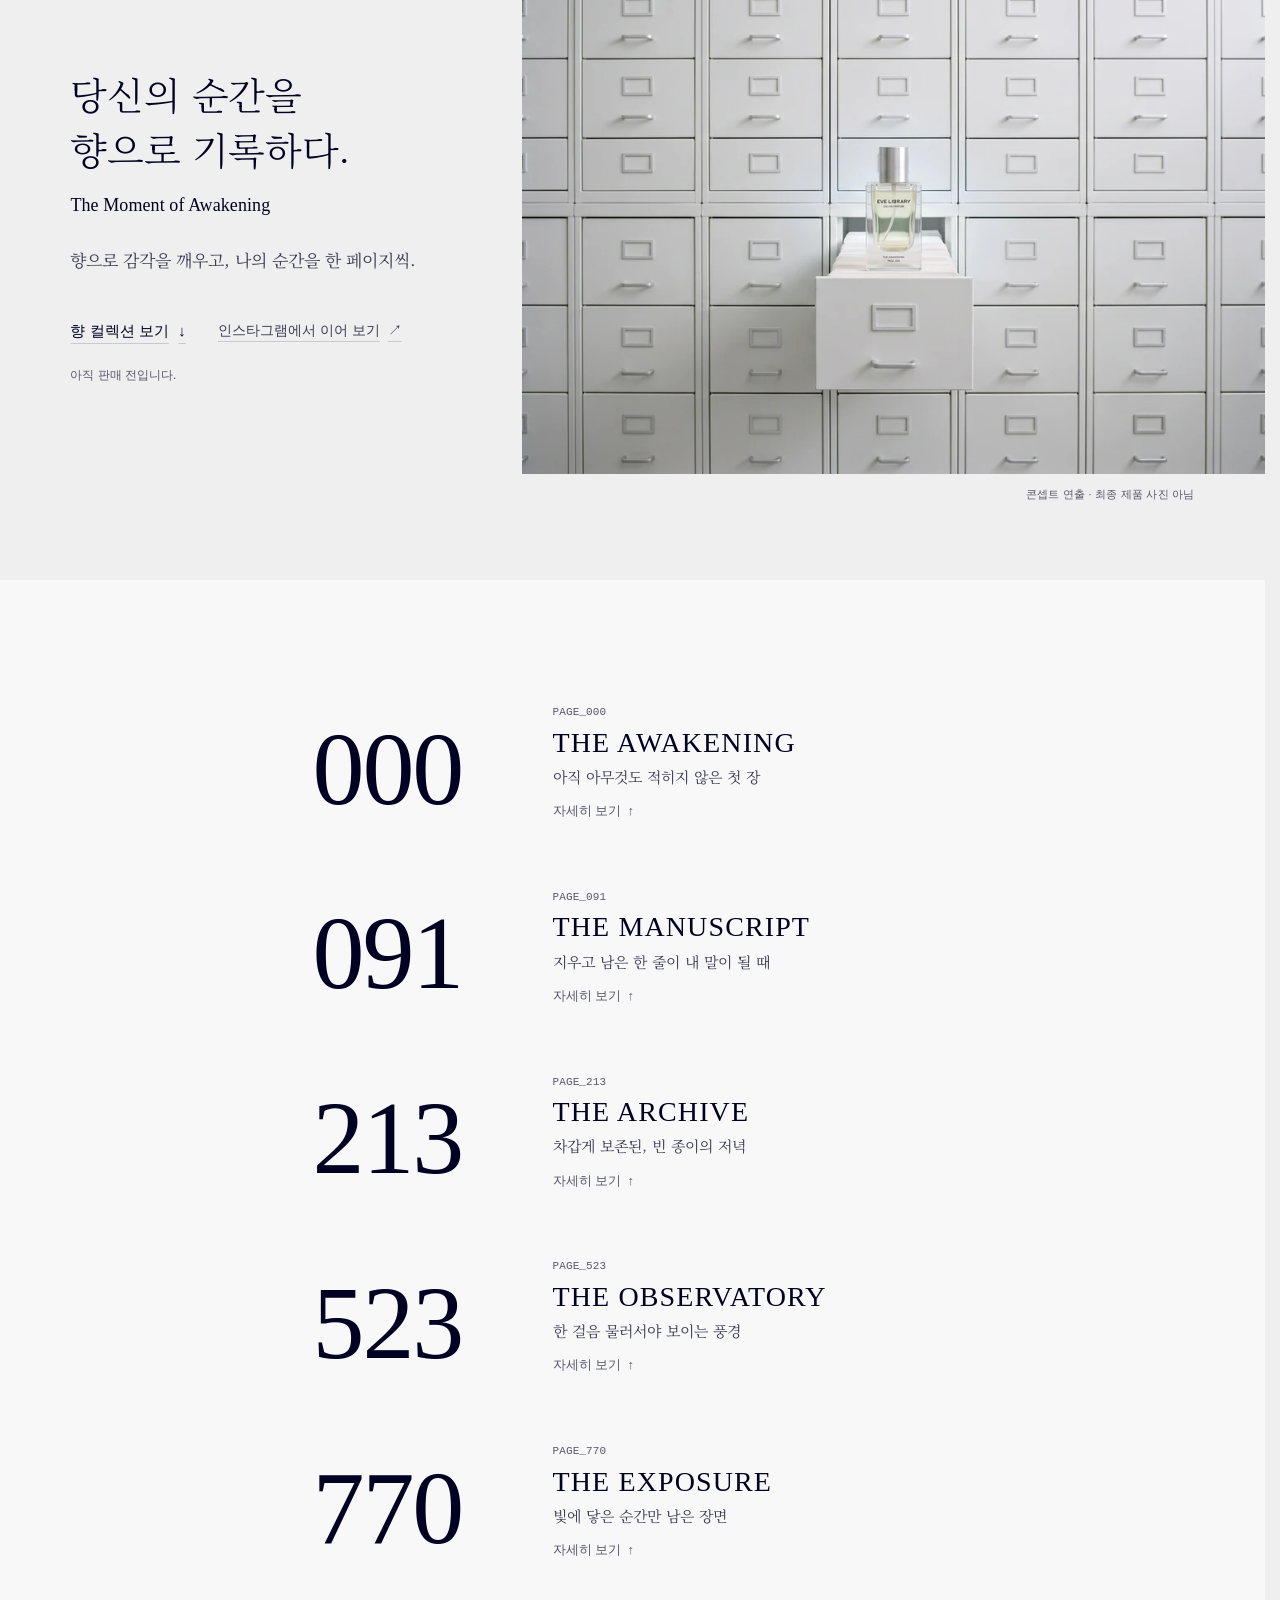
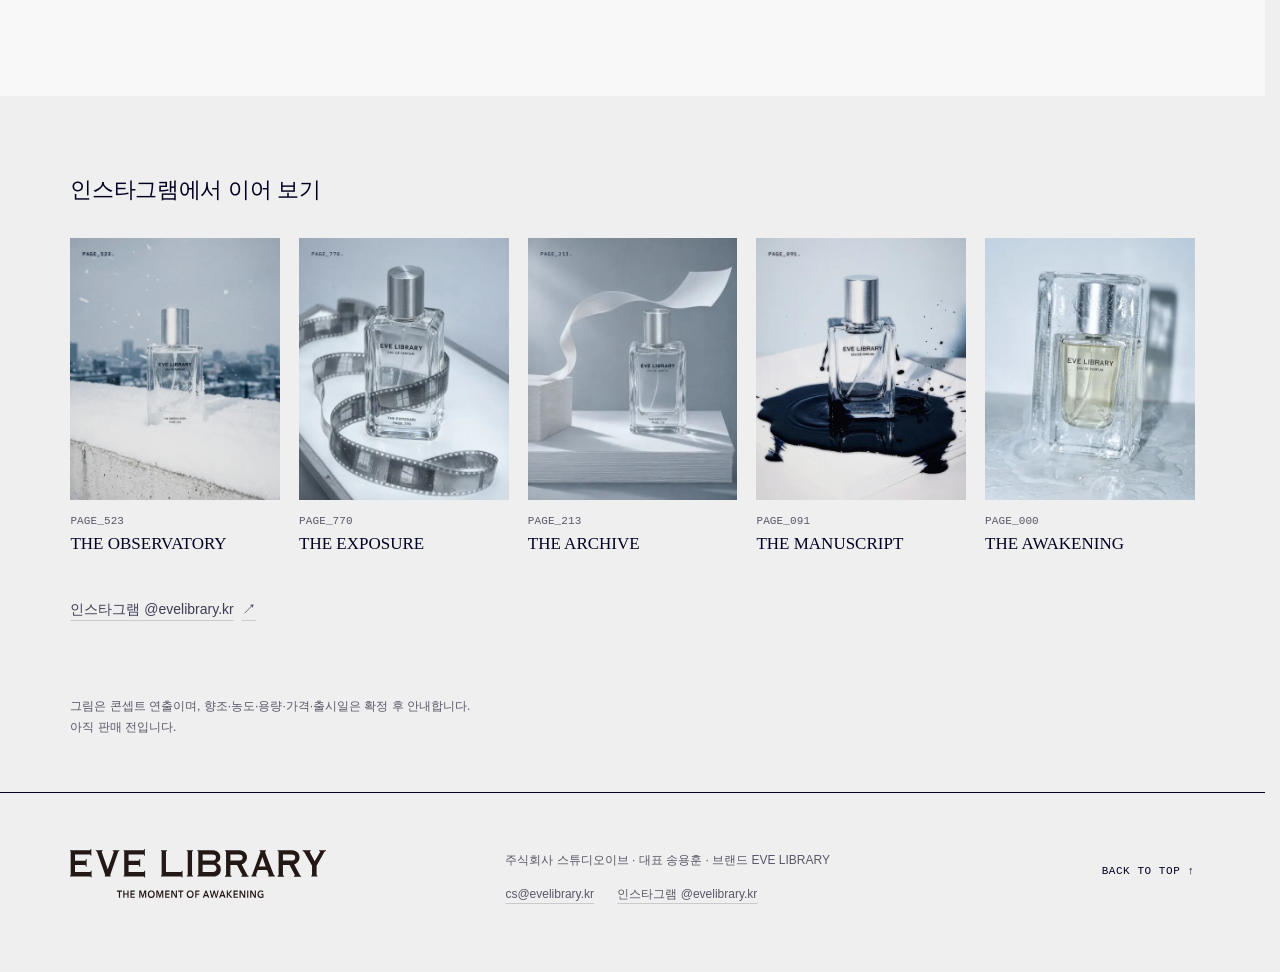
==== commit ba9f6233: "Home text broken by sentence and phrase: first-screen line, the notes under the list and in the shee" ====
--- a/index.html
+++ b/index.html
@@ -1,12 +1,12 @@
-<!doctype html><html lang="ko"><head><meta charset="utf-8"><meta name="viewport" content="width=device-width,initial-scale=1"><title>EVE LIBRARY 이브 라이브러리 — The Moment of Awakening</title><meta name="description" content="향으로 열리는 새로운 감각과 시선. EVE LIBRARY(이브 라이브러리)는 니치 향수 브랜드입니다."><meta name="google-site-verification" content="w3PJSn_yL9huCibzHqWBMcGcMxxNFzriJaGi4PGQTEA"><meta name="naver-site-verification" content="3ba9f2f07b42bd01334005bb0975b234f6d8ea81"><link rel="canonical" href="https://evelibrary.kr/"><meta property="og:type" content="website"><meta property="og:site_name" content="EVE LIBRARY"><meta property="og:url" content="https://evelibrary.kr/"><meta property="og:title" content="EVE LIBRARY — The Moment of Awakening"><meta property="og:description" content="향으로 열리는 새로운 감각과 시선. 니치 향수 브랜드 EVE LIBRARY."><meta property="og:image" content="https://evelibrary.kr/og.jpg"><meta property="og:image:width" content="1200"><meta property="og:image:height" content="630"><meta property="og:locale" content="ko_KR"><meta name="twitter:card" content="summary_large_image"><meta name="color-scheme" content="light dark"><meta name="theme-color" content="#efefef" media="(prefers-color-scheme: light)"><meta name="theme-color" content="#000000" media="(prefers-color-scheme: dark)"><link rel="icon" href="favicon.svg" type="image/svg+xml"><link rel="apple-touch-icon" href="apple-touch-icon.png"><script type="application/ld+json">{"@context":"https://schema.org","@type":"Organization","name":"EVE LIBRARY","alternateName":"이브 라이브러리","url":"https://evelibrary.kr/","logo":"https://evelibrary.kr/assets/eve-primary-logo-pdf-crop.png","email":"cs@evelibrary.kr"}</script><link rel="preload" href="fonts/SUIT-Regular.woff2" as="font" type="font/woff2" crossorigin><link rel="stylesheet" href="site.css?v=23"><script>/Chrome\/\d/.test(navigator.userAgent)&&document.documentElement.classList.add('ink-logo')</script><script>(function(d,n){if(/^#(000|091|213|523|770)$/.test(location.hash)){d.classList.add('tunnel-off');return}if(matchMedia('(prefers-reduced-motion: reduce)').matches)return;d.classList.add('js-tunnel',(!n||n.type==='navigate')&&!location.hash?'in-tunnel':'tunnel-late');setTimeout(function(){if(!d.classList.contains('tunnel-on')){d.classList.remove('js-tunnel','in-tunnel','tunnel-late');d.classList.add('tunnel-off')}},4000)})(document.documentElement,performance.getEntriesByType&&performance.getEntriesByType('navigation')[0])</script></head><body>
+<!doctype html><html lang="ko"><head><meta charset="utf-8"><meta name="viewport" content="width=device-width,initial-scale=1"><title>EVE LIBRARY 이브 라이브러리 — The Moment of Awakening</title><meta name="description" content="향으로 열리는 새로운 감각과 시선. EVE LIBRARY(이브 라이브러리)는 니치 향수 브랜드입니다."><meta name="google-site-verification" content="w3PJSn_yL9huCibzHqWBMcGcMxxNFzriJaGi4PGQTEA"><meta name="naver-site-verification" content="3ba9f2f07b42bd01334005bb0975b234f6d8ea81"><link rel="canonical" href="https://evelibrary.kr/"><meta property="og:type" content="website"><meta property="og:site_name" content="EVE LIBRARY"><meta property="og:url" content="https://evelibrary.kr/"><meta property="og:title" content="EVE LIBRARY — The Moment of Awakening"><meta property="og:description" content="향으로 열리는 새로운 감각과 시선. 니치 향수 브랜드 EVE LIBRARY."><meta property="og:image" content="https://evelibrary.kr/og.jpg"><meta property="og:image:width" content="1200"><meta property="og:image:height" content="630"><meta property="og:locale" content="ko_KR"><meta name="twitter:card" content="summary_large_image"><meta name="color-scheme" content="light dark"><meta name="theme-color" content="#efefef" media="(prefers-color-scheme: light)"><meta name="theme-color" content="#000000" media="(prefers-color-scheme: dark)"><link rel="icon" href="favicon.svg" type="image/svg+xml"><link rel="apple-touch-icon" href="apple-touch-icon.png"><script type="application/ld+json">{"@context":"https://schema.org","@type":"Organization","name":"EVE LIBRARY","alternateName":"이브 라이브러리","url":"https://evelibrary.kr/","logo":"https://evelibrary.kr/assets/eve-primary-logo-pdf-crop.png","email":"cs@evelibrary.kr"}</script><link rel="preload" href="fonts/SUIT-Regular.woff2" as="font" type="font/woff2" crossorigin><link rel="stylesheet" href="site.css?v=24"><script>/Chrome\/\d/.test(navigator.userAgent)&&document.documentElement.classList.add('ink-logo')</script><script>(function(d,n){if(/^#(000|091|213|523|770)$/.test(location.hash)){d.classList.add('tunnel-off');return}if(matchMedia('(prefers-reduced-motion: reduce)').matches)return;d.classList.add('js-tunnel',(!n||n.type==='navigate')&&!location.hash?'in-tunnel':'tunnel-late');setTimeout(function(){if(!d.classList.contains('tunnel-on')){d.classList.remove('js-tunnel','in-tunnel','tunnel-late');d.classList.add('tunnel-off')}},4000)})(document.documentElement,performance.getEntriesByType&&performance.getEntriesByType('navigation')[0])</script></head><body>
 <a class="skip" href="#main">본문으로</a>
 <div class="tunnel" id="tunnel" aria-hidden="true"><canvas class="tunnel-light"></canvas><div class="tunnel-wash"></div><div class="tunnel-words"><p class="tunnel-slogan">The Moment of Awakening</p><p class="tunnel-sub">순간을 향으로 기록하는 향수 브랜드</p></div><div class="tunnel-cue"><i></i><span>SCROLL</span><small>내려서 열어 보세요</small></div></div>
 <header><a class="wordmark" href="#home" aria-label="EVE LIBRARY 홈"><picture><source media="(prefers-color-scheme: dark)" srcset="assets/eve-library-wordmark-white.svg"><img src="assets/eve-library-wordmark-ink.svg" width="277" height="31" alt="EVE LIBRARY"></picture><span class="logo-ink" aria-hidden="true">&nbsp;&nbsp;</span></a><nav aria-label="주 메뉴"><a href="#collection">향 컬렉션</a><a href="story.html">브랜드 이야기</a><a href="mailto:cs@evelibrary.kr">브랜드 문의</a></nav><button id="menu" aria-expanded="false" aria-controls="mobile-nav">메뉴 <span>＋</span></button></header><nav id="mobile-nav" hidden aria-label="모바일 메뉴"><a href="#collection">향 컬렉션</a><a href="story.html">브랜드 이야기</a><a href="mailto:cs@evelibrary.kr">브랜드 문의</a></nav>
 <div class="tunnel-space" id="tunnel-space" aria-hidden="true"></div>
-<main id="main"><section id="home" class="hero"><div class="hero-copy"><h1>당신의 순간을<br>향으로 기록하다.</h1><p class="hero-slogan">The Moment of Awakening</p><p class="intro">향으로 감각을 깨우고, 나의 순간을 한 페이지씩.</p><div class="hero-actions"><a class="primary-link" href="#collection">향 컬렉션 보기 <span>↓</span></a><a class="quiet-link" href="https://www.instagram.com/evelibrary.kr/">인스타그램에서 이어 보기 <span aria-hidden="true">↗</span></a></div><p class="hero-note">아직 판매 전입니다.</p></div><figure class="hero-art concept-photo"><picture><source type="image/webp" media="(max-width:719px)" srcset="assets/eve-library-drawer-tall-480.webp 480w, assets/eve-library-drawer-tall-676.webp 676w" sizes="100vw" width="676" height="845"><source type="image/webp" srcset="assets/eve-library-drawer-wide-900.webp 900w, assets/eve-library-drawer-wide-1280.webp 1280w, assets/eve-library-drawer-wide-1800.webp 1800w, assets/eve-library-drawer-wide-2398.webp 2398w" sizes="62vw"><img src="assets/eve-library-drawer-wide.jpg" width="1800" height="1273" loading="eager" fetchpriority="high" alt="흰 서랍이 벽 가득 늘어선 가운데 한 칸만 열려 있고, 그 서랍 위에 PAGE_000 THE AWAKENING 향수병이 서 있는 콘셉트 이미지. 최종 제품 사진이 아닙니다."></picture><figcaption>콘셉트 연출 · 최종 제품 사진 아님</figcaption></figure></section><section id="collection" class="collection"><div class="products" id="products"><article class="product" id="card-000" data-note="눈을 뜨고, 아직 아무 일도 일어나지 않은 몇 분. 하루가 어디로 갈지 모르는 그때를 떠올렸습니다."><div class="product-art visual-opening" role="img" aria-label="THE AWAKENING 콘셉트 그래픽, 최종 제품 사진 아님"><div class="scene-mark" aria-hidden="true"></div><div class="folio" aria-hidden="true"><small>EVE LIBRARY</small><strong data-vt="page-000">000</strong><span>THE AWAKENING</span></div><span class="concept-label">콘셉트 이미지</span></div><div class="product-meta" id="000"><span>PAGE_000</span></div><h3>THE AWAKENING</h3><p class="card-scene"><span>아직 아무것도</span> <span>적히지 않은 첫 장</span></p><button type="button" class="card-link" id="product-000" aria-label="THE AWAKENING 자세히 보기">자세히 보기 <span>↑</span></button></article><article class="product" id="card-091" data-note="처음 쓴 문장은 대개 남의 말 같습니다. 몇 번 지우고 나서야 내 목소리가 남습니다."><div class="product-art visual-manuscript" role="img" aria-label="THE MANUSCRIPT 콘셉트 그래픽, 최종 제품 사진 아님"><div class="scene-mark" aria-hidden="true"></div><div class="folio" aria-hidden="true"><small>EVE LIBRARY</small><strong data-vt="page-091">091</strong><span>THE MANUSCRIPT</span></div><span class="concept-label">콘셉트 이미지</span></div><div class="product-meta" id="091"><span>PAGE_091</span></div><h3>THE MANUSCRIPT</h3><p class="card-scene"><span>지우고 남은 한 줄이</span> <span>내 말이 될 때</span></p><button type="button" class="card-link" id="product-091" aria-label="THE MANUSCRIPT 자세히 보기">자세히 보기 <span>↑</span></button></article><article class="product" id="card-213" data-note="서고는 그 저녁을 한 줄도 고치지 않고 보존합니다."><div class="product-art visual-archive" role="img" aria-label="THE ARCHIVE 콘셉트 그래픽, 최종 제품 사진 아님"><div class="scene-mark" aria-hidden="true"></div><div class="folio" aria-hidden="true"><small>EVE LIBRARY</small><strong data-vt="page-213">213</strong><span>THE ARCHIVE</span></div><span class="concept-label">콘셉트 이미지</span></div><div class="product-meta" id="213"><span>PAGE_213</span></div><h3>THE ARCHIVE</h3><p class="card-scene"><span>차갑게 보존된,</span> <span>빈 종이의 저녁</span></p><button type="button" class="card-link" id="product-213" aria-label="THE ARCHIVE 자세히 보기">자세히 보기 <span>↑</span></button></article><article class="product" id="card-523" data-note="가까이서는 복잡하던 것도, 멀리서 보면 제자리를 찾습니다."><div class="product-art visual-observatory" role="img" aria-label="THE OBSERVATORY 콘셉트 그래픽, 최종 제품 사진 아님"><div class="scene-mark" aria-hidden="true"></div><div class="folio" aria-hidden="true"><small>EVE LIBRARY</small><strong data-vt="page-523">523</strong><span>THE OBSERVATORY</span></div><span class="concept-label">콘셉트 이미지</span></div><div class="product-meta" id="523"><span>PAGE_523</span></div><h3>THE OBSERVATORY</h3><p class="card-scene"><span>한 걸음 물러서야</span> <span>보이는 풍경</span></p><button type="button" class="card-link" id="product-523" aria-label="THE OBSERVATORY 자세히 보기">자세히 보기 <span>↑</span></button></article><article class="product" id="card-770" data-note="현상액 속 사진처럼, 아직 다 드러나지 않은 장면."><div class="product-art visual-exposure" role="img" aria-label="THE EXPOSURE 콘셉트 그래픽, 최종 제품 사진 아님"><div class="scene-mark" aria-hidden="true"></div><div class="folio" aria-hidden="true"><small>EVE LIBRARY</small><strong data-vt="page-770">770</strong><span>THE EXPOSURE</span></div><span class="concept-label">콘셉트 이미지</span></div><div class="product-meta" id="770"><span>PAGE_770</span></div><h3>THE EXPOSURE</h3><p class="card-scene"><span>빛에 닿은 순간만</span> <span>남은 장면</span></p><button type="button" class="card-link" id="product-770" aria-label="THE EXPOSURE 자세히 보기">자세히 보기 <span>↑</span></button></article></div></section>
+<main id="main"><section id="home" class="hero"><div class="hero-copy"><h1>당신의 순간을<br>향으로 기록하다.</h1><p class="hero-slogan">The Moment of Awakening</p><p class="intro"><span class="ph">향으로 감각을 깨우고,</span> <span class="ph">나의 순간을 한 페이지씩.</span></p><div class="hero-actions"><a class="primary-link" href="#collection">향 컬렉션 보기 <span>↓</span></a><a class="quiet-link" href="https://www.instagram.com/evelibrary.kr/">인스타그램에서 이어 보기 <span aria-hidden="true">↗</span></a></div><p class="hero-note">아직 판매 전입니다.</p></div><figure class="hero-art concept-photo"><picture><source type="image/webp" media="(max-width:719px)" srcset="assets/eve-library-drawer-tall-480.webp 480w, assets/eve-library-drawer-tall-676.webp 676w" sizes="100vw" width="676" height="845"><source type="image/webp" srcset="assets/eve-library-drawer-wide-900.webp 900w, assets/eve-library-drawer-wide-1280.webp 1280w, assets/eve-library-drawer-wide-1800.webp 1800w, assets/eve-library-drawer-wide-2398.webp 2398w" sizes="62vw"><img src="assets/eve-library-drawer-wide.jpg" width="1800" height="1273" loading="eager" fetchpriority="high" alt="흰 서랍이 벽 가득 늘어선 가운데 한 칸만 열려 있고, 그 서랍 위에 PAGE_000 THE AWAKENING 향수병이 서 있는 콘셉트 이미지. 최종 제품 사진이 아닙니다."></picture><figcaption>콘셉트 연출 · 최종 제품 사진 아님</figcaption></figure></section><section id="collection" class="collection"><div class="products" id="products"><article class="product" id="card-000" data-note="눈을 뜨고, 아직 아무 일도 일어나지 않은 몇 분. 하루가 어디로 갈지 모르는 그때를 떠올렸습니다."><div class="product-art visual-opening" role="img" aria-label="THE AWAKENING 콘셉트 그래픽, 최종 제품 사진 아님"><div class="scene-mark" aria-hidden="true"></div><div class="folio" aria-hidden="true"><small>EVE LIBRARY</small><strong data-vt="page-000">000</strong><span>THE AWAKENING</span></div><span class="concept-label">콘셉트 이미지</span></div><div class="product-meta" id="000"><span>PAGE_000</span></div><h3>THE AWAKENING</h3><p class="card-scene"><span>아직 아무것도</span> <span>적히지 않은 첫 장</span></p><button type="button" class="card-link" id="product-000" aria-label="THE AWAKENING 자세히 보기">자세히 보기 <span>↑</span></button><template class="card-note"><span class="ln"><span class="ph">눈을 뜨고,</span> <span class="ph">아직 아무 일도</span> <span class="ph">일어나지 않은 몇 분.</span></span> <span class="ln"><span class="ph">하루가 어디로 갈지</span> <span class="ph">모르는 그때를 떠올렸습니다.</span></span></template></article><article class="product" id="card-091" data-note="처음 쓴 문장은 대개 남의 말 같습니다. 몇 번 지우고 나서야 내 목소리가 남습니다."><div class="product-art visual-manuscript" role="img" aria-label="THE MANUSCRIPT 콘셉트 그래픽, 최종 제품 사진 아님"><div class="scene-mark" aria-hidden="true"></div><div class="folio" aria-hidden="true"><small>EVE LIBRARY</small><strong data-vt="page-091">091</strong><span>THE MANUSCRIPT</span></div><span class="concept-label">콘셉트 이미지</span></div><div class="product-meta" id="091"><span>PAGE_091</span></div><h3>THE MANUSCRIPT</h3><p class="card-scene"><span>지우고 남은 한 줄이</span> <span>내 말이 될 때</span></p><button type="button" class="card-link" id="product-091" aria-label="THE MANUSCRIPT 자세히 보기">자세히 보기 <span>↑</span></button><template class="card-note"><span class="ln"><span class="ph">처음 쓴 문장은</span> <span class="ph">대개 남의 말 같습니다.</span></span> <span class="ln"><span class="ph">몇 번 지우고 나서야</span> <span class="ph">내 목소리가 남습니다.</span></span></template></article><article class="product" id="card-213" data-note="서고는 그 저녁을 한 줄도 고치지 않고 보존합니다."><div class="product-art visual-archive" role="img" aria-label="THE ARCHIVE 콘셉트 그래픽, 최종 제품 사진 아님"><div class="scene-mark" aria-hidden="true"></div><div class="folio" aria-hidden="true"><small>EVE LIBRARY</small><strong data-vt="page-213">213</strong><span>THE ARCHIVE</span></div><span class="concept-label">콘셉트 이미지</span></div><div class="product-meta" id="213"><span>PAGE_213</span></div><h3>THE ARCHIVE</h3><p class="card-scene"><span>차갑게 보존된,</span> <span>빈 종이의 저녁</span></p><button type="button" class="card-link" id="product-213" aria-label="THE ARCHIVE 자세히 보기">자세히 보기 <span>↑</span></button><template class="card-note"><span class="ph">서고는 그 저녁을</span> <span class="ph">한 줄도 고치지 않고 보존합니다.</span></template></article><article class="product" id="card-523" data-note="가까이서는 복잡하던 것도, 멀리서 보면 제자리를 찾습니다."><div class="product-art visual-observatory" role="img" aria-label="THE OBSERVATORY 콘셉트 그래픽, 최종 제품 사진 아님"><div class="scene-mark" aria-hidden="true"></div><div class="folio" aria-hidden="true"><small>EVE LIBRARY</small><strong data-vt="page-523">523</strong><span>THE OBSERVATORY</span></div><span class="concept-label">콘셉트 이미지</span></div><div class="product-meta" id="523"><span>PAGE_523</span></div><h3>THE OBSERVATORY</h3><p class="card-scene"><span>한 걸음 물러서야</span> <span>보이는 풍경</span></p><button type="button" class="card-link" id="product-523" aria-label="THE OBSERVATORY 자세히 보기">자세히 보기 <span>↑</span></button><template class="card-note"><span class="ph">가까이서는 복잡하던 것도,</span> <span class="ph">멀리서 보면 제자리를 찾습니다.</span></template></article><article class="product" id="card-770" data-note="현상액 속 사진처럼, 아직 다 드러나지 않은 장면."><div class="product-art visual-exposure" role="img" aria-label="THE EXPOSURE 콘셉트 그래픽, 최종 제품 사진 아님"><div class="scene-mark" aria-hidden="true"></div><div class="folio" aria-hidden="true"><small>EVE LIBRARY</small><strong data-vt="page-770">770</strong><span>THE EXPOSURE</span></div><span class="concept-label">콘셉트 이미지</span></div><div class="product-meta" id="770"><span>PAGE_770</span></div><h3>THE EXPOSURE</h3><p class="card-scene"><span>빛에 닿은 순간만</span> <span>남은 장면</span></p><button type="button" class="card-link" id="product-770" aria-label="THE EXPOSURE 자세히 보기">자세히 보기 <span>↑</span></button><template class="card-note"><span class="ph">현상액 속 사진처럼,</span> <span class="ph">아직 다 드러나지 않은 장면.</span></template></article></div></section>
 <section class="ig" id="instagram" aria-labelledby="ig-title"><h2 class="ig-title" id="ig-title">인스타그램에서 이어 보기</h2><ul class="ig-list"><li><a class="ig-post" href="https://www.instagram.com/p/DgKr6ADEo2N/"><span class="ig-pic"><picture><source type="image/webp" data-srcset="assets/instagram-523.webp"><img data-src="assets/instagram-523.jpg" width="480" height="600" loading="lazy" decoding="async" alt=""></picture><noscript><img src="assets/instagram-523.jpg" width="480" height="600" loading="lazy" decoding="async" alt=""></noscript></span><span class="ig-code">PAGE_523</span><span class="ig-name">THE OBSERVATORY</span></a></li><li><a class="ig-post" href="https://www.instagram.com/p/DgHpCvbEpl3/"><span class="ig-pic"><picture><source type="image/webp" data-srcset="assets/instagram-770.webp"><img data-src="assets/instagram-770.jpg" width="480" height="600" loading="lazy" decoding="async" alt=""></picture><noscript><img src="assets/instagram-770.jpg" width="480" height="600" loading="lazy" decoding="async" alt=""></noscript></span><span class="ig-code">PAGE_770</span><span class="ig-name">THE EXPOSURE</span></a></li><li><a class="ig-post" href="https://www.instagram.com/p/DgFsU0vkpHR/"><span class="ig-pic"><picture><source type="image/webp" data-srcset="assets/instagram-213.webp"><img data-src="assets/instagram-213.jpg" width="480" height="600" loading="lazy" decoding="async" alt=""></picture><noscript><img src="assets/instagram-213.jpg" width="480" height="600" loading="lazy" decoding="async" alt=""></noscript></span><span class="ig-code">PAGE_213</span><span class="ig-name">THE ARCHIVE</span></a></li><li><a class="ig-post" href="https://www.instagram.com/p/Df-BBNCEmaT/"><span class="ig-pic"><picture><source type="image/webp" data-srcset="assets/instagram-091.webp"><img data-src="assets/instagram-091.jpg" width="480" height="600" loading="lazy" decoding="async" alt=""></picture><noscript><img src="assets/instagram-091.jpg" width="480" height="600" loading="lazy" decoding="async" alt=""></noscript></span><span class="ig-code">PAGE_091</span><span class="ig-name">THE MANUSCRIPT</span></a></li><li><a class="ig-post" href="https://www.instagram.com/p/Df7FysUkuVI/"><span class="ig-pic"><picture><source type="image/webp" data-srcset="assets/instagram-000.webp"><img data-src="assets/instagram-000.jpg" width="480" height="600" loading="lazy" decoding="async" alt=""></picture><noscript><img src="assets/instagram-000.jpg" width="480" height="600" loading="lazy" decoding="async" alt=""></noscript></span><span class="ig-code">PAGE_000</span><span class="ig-name">THE AWAKENING</span></a></li></ul><p class="ig-more"><a class="quiet-link" href="https://www.instagram.com/evelibrary.kr/">인스타그램 @evelibrary.kr <span aria-hidden="true">↗</span></a></p></section>
-<div class="notices"><p>그림은 콘셉트 연출이며, 향조·농도·용량·가격·출시일은 확정 후 안내합니다. 아직 판매 전입니다.</p></div>
+<div class="notices"><p><span class="ln"><span class="ph">그림은 콘셉트 연출이며,</span> <span class="ph">향조·농도·용량·가격·출시일은 확정 후 안내합니다.</span></span> <span class="ln"><span class="ph">아직 판매 전입니다.</span></span></p></div>
 </main>
 <footer><a href="#home" class="footer-logo"><picture><source media="(prefers-color-scheme: dark)" srcset="assets/eve-library-lockup-white.svg"><img src="assets/eve-library-lockup-ink.svg" width="277" height="53" alt="EVE LIBRARY — The Moment of Awakening" loading="lazy"></picture><span class="logo-ink" aria-hidden="true">&nbsp;&nbsp;</span></a><div><span>THE MOMENT OF AWAKENING</span><p>주식회사 스튜디오이브 · 대표 송용훈 · 브랜드 EVE LIBRARY<br><a href="mailto:cs@evelibrary.kr">cs@evelibrary.kr</a> <a href="https://www.instagram.com/evelibrary.kr/">인스타그램 @evelibrary.kr</a></p></div><a href="#home">BACK TO TOP ↑</a></footer>
-<div class="pv-scrim" id="pv-scrim" hidden></div><div class="pv-sheet" id="pv-sheet" role="dialog" aria-modal="true" aria-labelledby="pv-name" hidden><div class="pv-drag"><div class="pv-grab" aria-hidden="true"><i></i></div><div class="pv-head"><p class="pv-code" id="pv-code"></p><button type="button" class="pv-close" id="pv-close">닫기</button></div></div><div class="pv-body"><div><h2 class="pv-name" id="pv-name"></h2><p class="pv-scene" id="pv-scene"></p><p class="pv-text" id="pv-text"></p><p class="pv-note">그림은 콘셉트 연출이며, 향조·농도·용량·가격·출시일은 확정 후 안내합니다. 아직 판매 전입니다.</p><div class="pv-more"><button type="button" class="pv-next" id="pv-next">다음 페이지 <span aria-hidden="true">→</span></button><a class="quiet-link" href="https://www.instagram.com/evelibrary.kr/">인스타그램에서 이어 보기 <span aria-hidden="true">↗</span></a></div></div><div class="pv-num" id="pv-num" aria-hidden="true"></div></div></div>
-<script src="app.js?v=22"></script></body></html>+<div class="pv-scrim" id="pv-scrim" hidden></div><div class="pv-sheet" id="pv-sheet" role="dialog" aria-modal="true" aria-labelledby="pv-name" hidden><div class="pv-drag"><div class="pv-grab" aria-hidden="true"><i></i></div><div class="pv-head"><p class="pv-code" id="pv-code"></p><button type="button" class="pv-close" id="pv-close">닫기</button></div></div><div class="pv-body"><div><h2 class="pv-name" id="pv-name"></h2><p class="pv-scene" id="pv-scene"></p><p class="pv-text" id="pv-text"></p><p class="pv-note"><span class="ln"><span class="ph">그림은 콘셉트 연출이며,</span> <span class="ph">향조·농도·용량·가격·출시일은 확정 후 안내합니다.</span></span> <span class="ln"><span class="ph">아직 판매 전입니다.</span></span></p><div class="pv-more"><button type="button" class="pv-next" id="pv-next">다음 페이지 <span aria-hidden="true">→</span></button><a class="quiet-link" href="https://www.instagram.com/evelibrary.kr/">인스타그램에서 이어 보기 <span aria-hidden="true">↗</span></a></div></div><div class="pv-num" id="pv-num" aria-hidden="true"></div></div></div>
+<script src="app.js?v=23"></script></body></html>
--- a/site.css
+++ b/site.css
@@ -1001,3 +1001,5 @@
 .story .ln{display:block}
 .subtitle-list h3 .scene span{display:inline;margin:0;font:inherit;color:inherit;letter-spacing:inherit}
 @media(max-width:719px){.subtitle-list h3 .scene span{display:block}}
+.ph{display:inline-block}
+.ln{display:block}
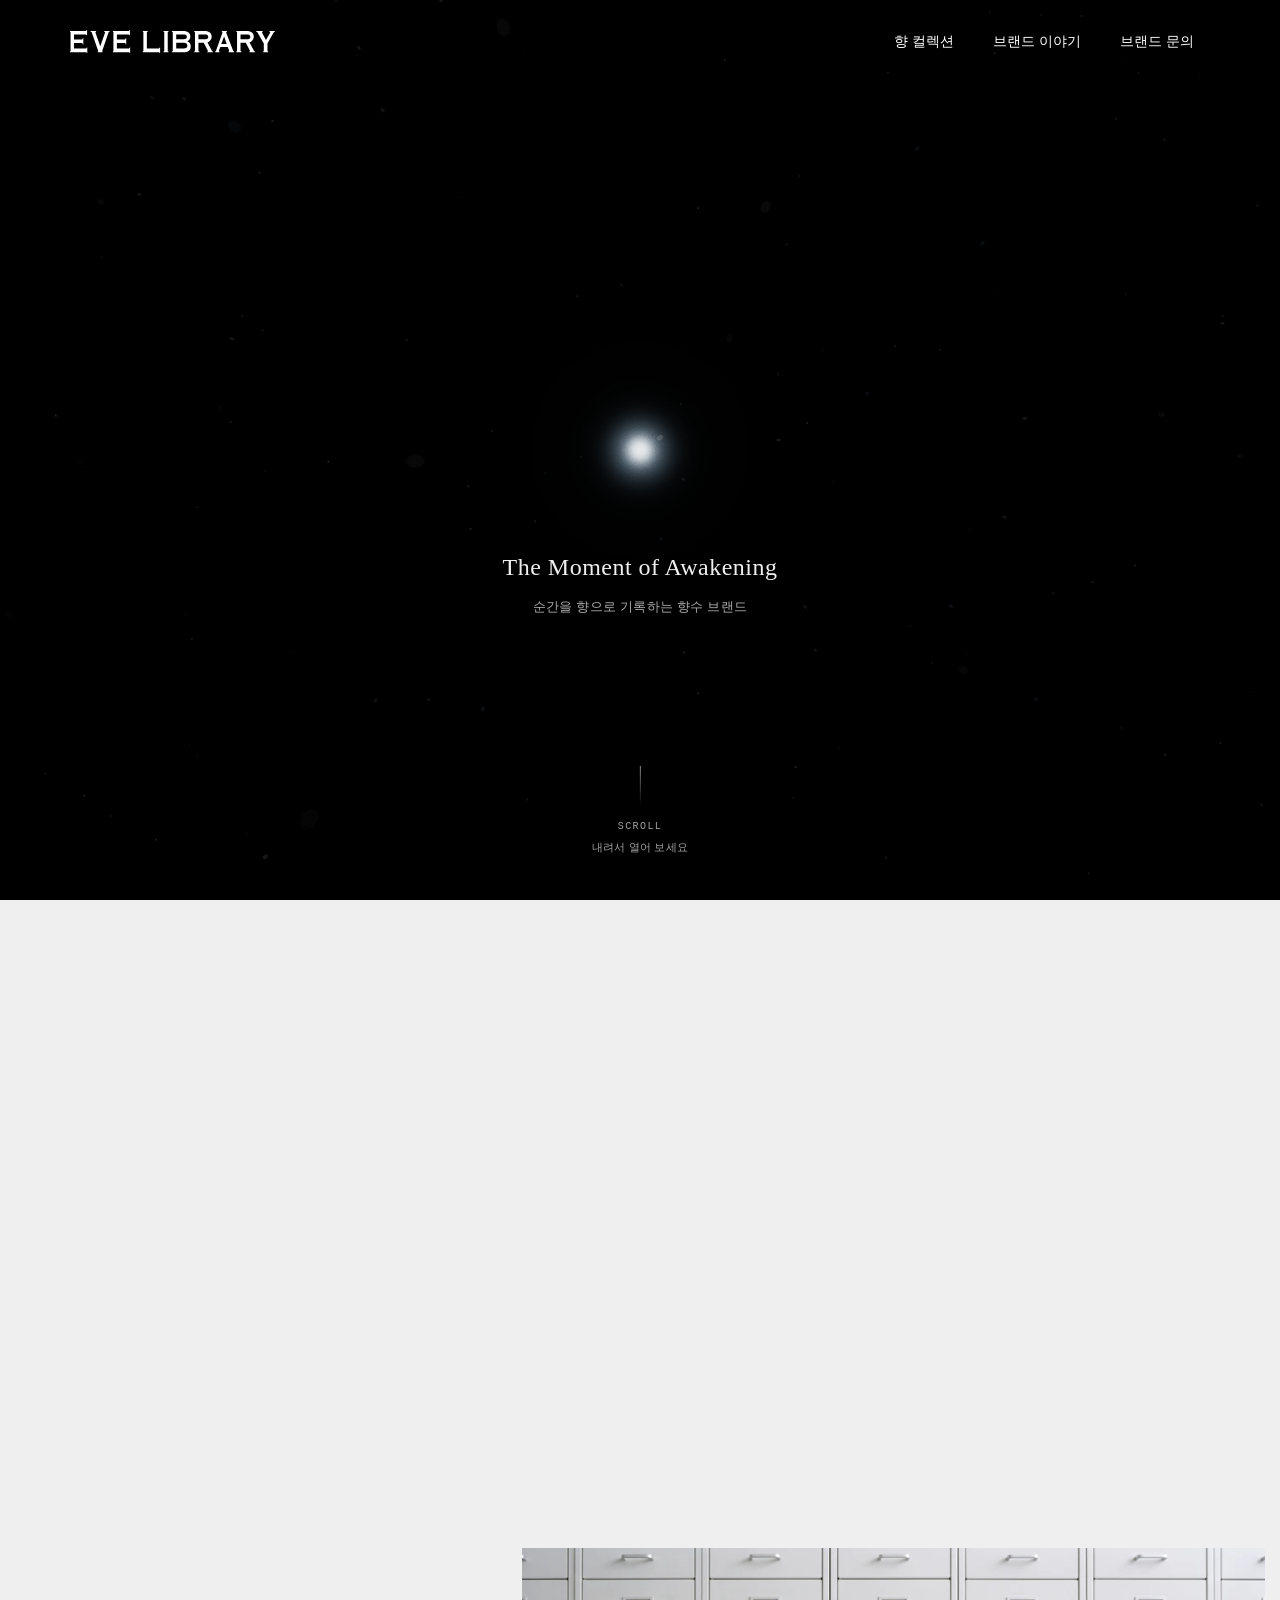
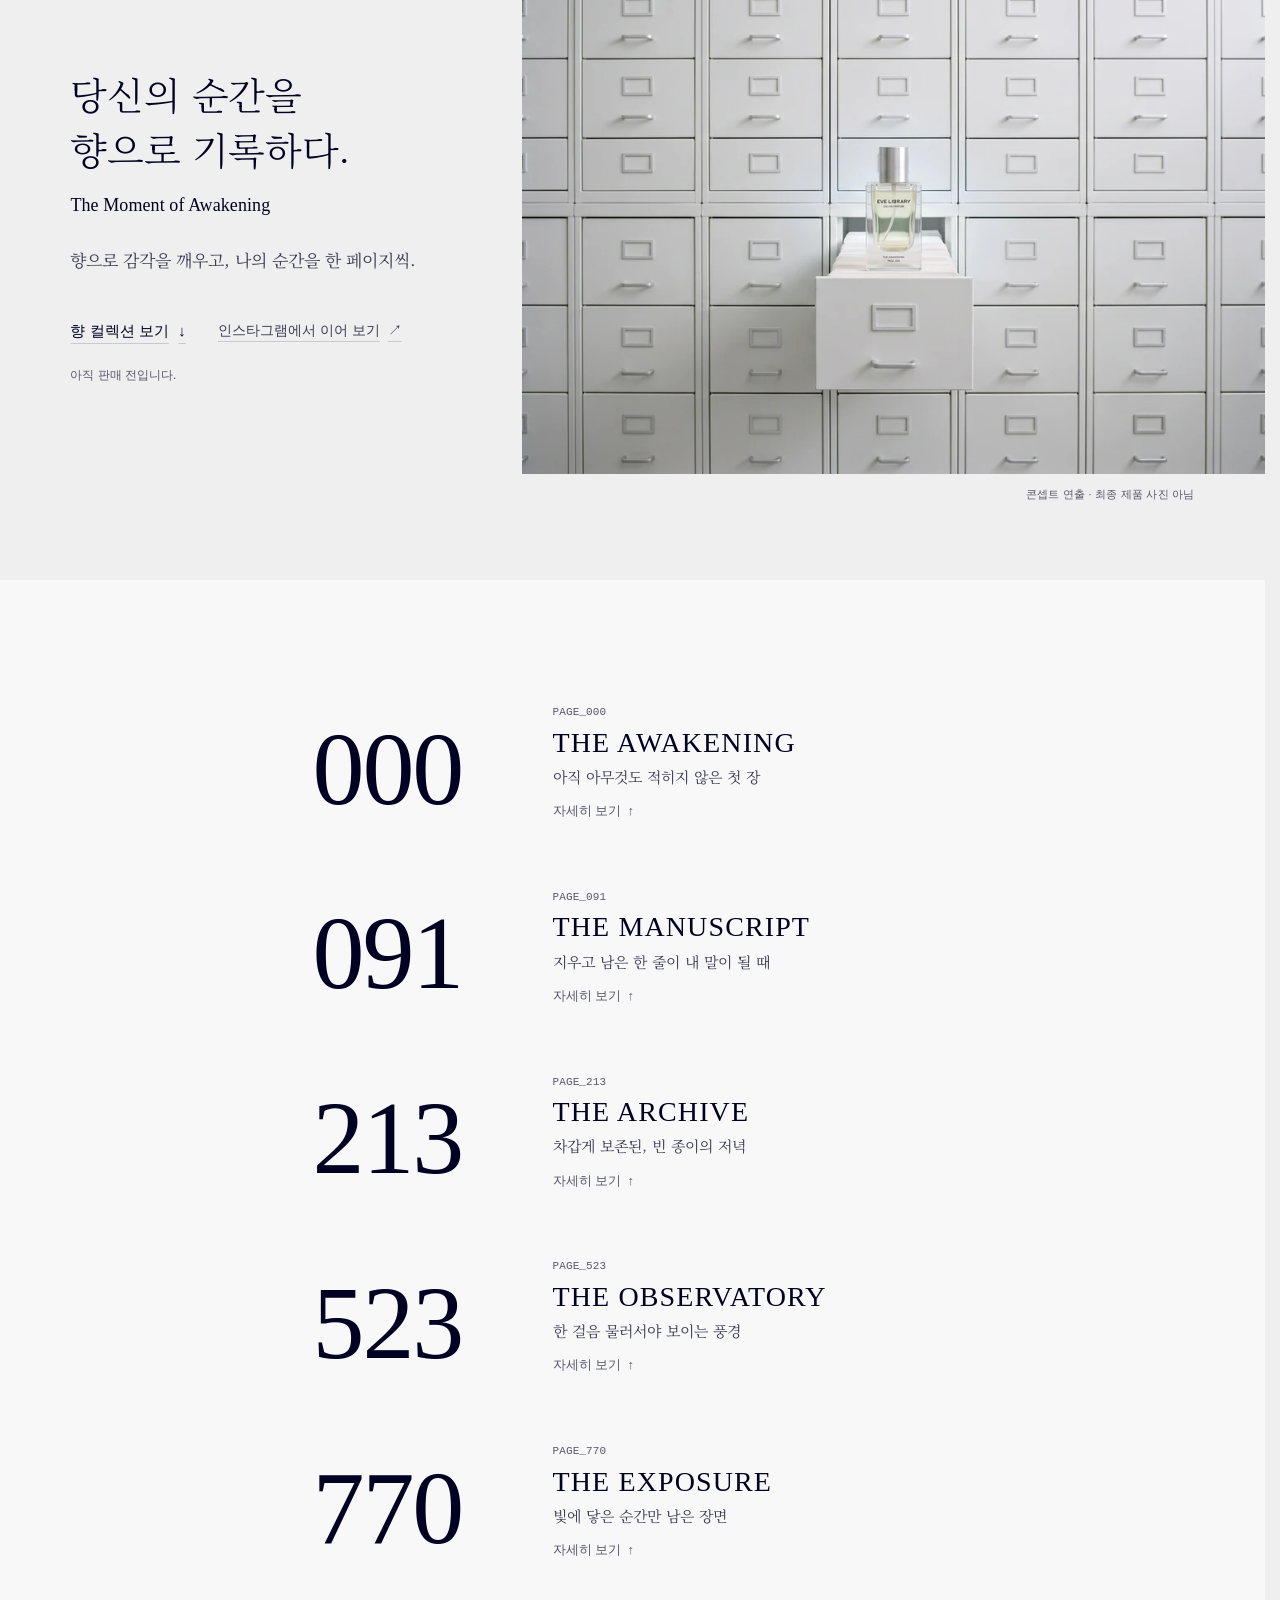
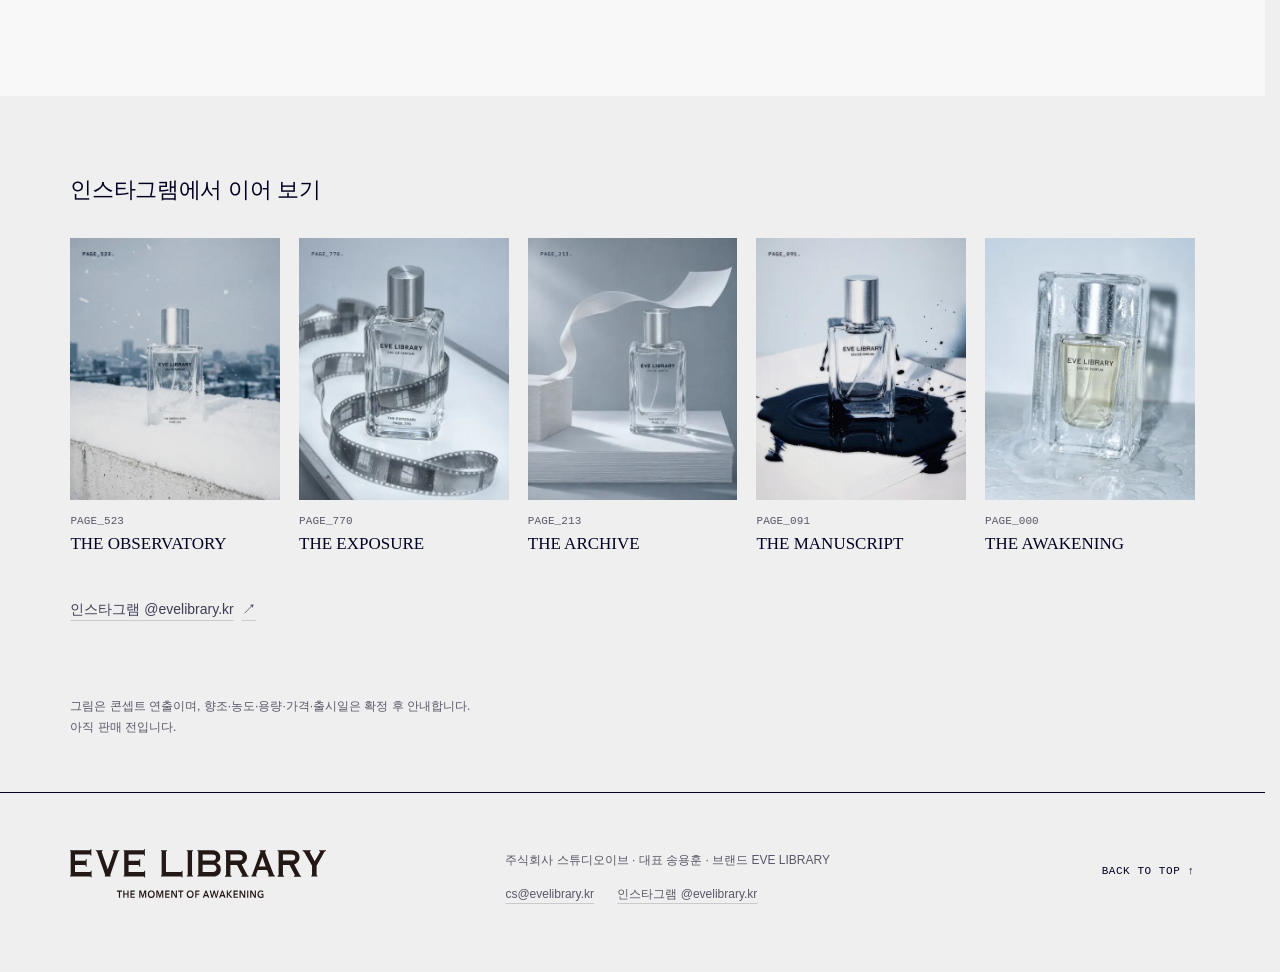
==== commit 0ddbd5b5: "Brand story: text centred (chapters, the five pages, the last chapter and the closing line) Co-Autho" ====
--- a/index.html
+++ b/index.html
@@ -1,4 +1,4 @@
-<!doctype html><html lang="ko"><head><meta charset="utf-8"><meta name="viewport" content="width=device-width,initial-scale=1"><title>EVE LIBRARY 이브 라이브러리 — The Moment of Awakening</title><meta name="description" content="향으로 열리는 새로운 감각과 시선. EVE LIBRARY(이브 라이브러리)는 니치 향수 브랜드입니다."><meta name="google-site-verification" content="w3PJSn_yL9huCibzHqWBMcGcMxxNFzriJaGi4PGQTEA"><meta name="naver-site-verification" content="3ba9f2f07b42bd01334005bb0975b234f6d8ea81"><link rel="canonical" href="https://evelibrary.kr/"><meta property="og:type" content="website"><meta property="og:site_name" content="EVE LIBRARY"><meta property="og:url" content="https://evelibrary.kr/"><meta property="og:title" content="EVE LIBRARY — The Moment of Awakening"><meta property="og:description" content="향으로 열리는 새로운 감각과 시선. 니치 향수 브랜드 EVE LIBRARY."><meta property="og:image" content="https://evelibrary.kr/og.jpg"><meta property="og:image:width" content="1200"><meta property="og:image:height" content="630"><meta property="og:locale" content="ko_KR"><meta name="twitter:card" content="summary_large_image"><meta name="color-scheme" content="light dark"><meta name="theme-color" content="#efefef" media="(prefers-color-scheme: light)"><meta name="theme-color" content="#000000" media="(prefers-color-scheme: dark)"><link rel="icon" href="favicon.svg" type="image/svg+xml"><link rel="apple-touch-icon" href="apple-touch-icon.png"><script type="application/ld+json">{"@context":"https://schema.org","@type":"Organization","name":"EVE LIBRARY","alternateName":"이브 라이브러리","url":"https://evelibrary.kr/","logo":"https://evelibrary.kr/assets/eve-primary-logo-pdf-crop.png","email":"cs@evelibrary.kr"}</script><link rel="preload" href="fonts/SUIT-Regular.woff2" as="font" type="font/woff2" crossorigin><link rel="stylesheet" href="site.css?v=24"><script>/Chrome\/\d/.test(navigator.userAgent)&&document.documentElement.classList.add('ink-logo')</script><script>(function(d,n){if(/^#(000|091|213|523|770)$/.test(location.hash)){d.classList.add('tunnel-off');return}if(matchMedia('(prefers-reduced-motion: reduce)').matches)return;d.classList.add('js-tunnel',(!n||n.type==='navigate')&&!location.hash?'in-tunnel':'tunnel-late');setTimeout(function(){if(!d.classList.contains('tunnel-on')){d.classList.remove('js-tunnel','in-tunnel','tunnel-late');d.classList.add('tunnel-off')}},4000)})(document.documentElement,performance.getEntriesByType&&performance.getEntriesByType('navigation')[0])</script></head><body>
+<!doctype html><html lang="ko"><head><meta charset="utf-8"><meta name="viewport" content="width=device-width,initial-scale=1"><title>EVE LIBRARY 이브 라이브러리 — The Moment of Awakening</title><meta name="description" content="향으로 열리는 새로운 감각과 시선. EVE LIBRARY(이브 라이브러리)는 니치 향수 브랜드입니다."><meta name="google-site-verification" content="w3PJSn_yL9huCibzHqWBMcGcMxxNFzriJaGi4PGQTEA"><meta name="naver-site-verification" content="3ba9f2f07b42bd01334005bb0975b234f6d8ea81"><link rel="canonical" href="https://evelibrary.kr/"><meta property="og:type" content="website"><meta property="og:site_name" content="EVE LIBRARY"><meta property="og:url" content="https://evelibrary.kr/"><meta property="og:title" content="EVE LIBRARY — The Moment of Awakening"><meta property="og:description" content="향으로 열리는 새로운 감각과 시선. 니치 향수 브랜드 EVE LIBRARY."><meta property="og:image" content="https://evelibrary.kr/og.jpg"><meta property="og:image:width" content="1200"><meta property="og:image:height" content="630"><meta property="og:locale" content="ko_KR"><meta name="twitter:card" content="summary_large_image"><meta name="color-scheme" content="light dark"><meta name="theme-color" content="#efefef" media="(prefers-color-scheme: light)"><meta name="theme-color" content="#000000" media="(prefers-color-scheme: dark)"><link rel="icon" href="favicon.svg" type="image/svg+xml"><link rel="apple-touch-icon" href="apple-touch-icon.png"><script type="application/ld+json">{"@context":"https://schema.org","@type":"Organization","name":"EVE LIBRARY","alternateName":"이브 라이브러리","url":"https://evelibrary.kr/","logo":"https://evelibrary.kr/assets/eve-primary-logo-pdf-crop.png","email":"cs@evelibrary.kr"}</script><link rel="preload" href="fonts/SUIT-Regular.woff2" as="font" type="font/woff2" crossorigin><link rel="stylesheet" href="site.css?v=25"><script>/Chrome\/\d/.test(navigator.userAgent)&&document.documentElement.classList.add('ink-logo')</script><script>(function(d,n){if(/^#(000|091|213|523|770)$/.test(location.hash)){d.classList.add('tunnel-off');return}if(matchMedia('(prefers-reduced-motion: reduce)').matches)return;d.classList.add('js-tunnel',(!n||n.type==='navigate')&&!location.hash?'in-tunnel':'tunnel-late');setTimeout(function(){if(!d.classList.contains('tunnel-on')){d.classList.remove('js-tunnel','in-tunnel','tunnel-late');d.classList.add('tunnel-off')}},4000)})(document.documentElement,performance.getEntriesByType&&performance.getEntriesByType('navigation')[0])</script></head><body>
 <a class="skip" href="#main">본문으로</a>
 <div class="tunnel" id="tunnel" aria-hidden="true"><canvas class="tunnel-light"></canvas><div class="tunnel-wash"></div><div class="tunnel-words"><p class="tunnel-slogan">The Moment of Awakening</p><p class="tunnel-sub">순간을 향으로 기록하는 향수 브랜드</p></div><div class="tunnel-cue"><i></i><span>SCROLL</span><small>내려서 열어 보세요</small></div></div>
 <header><a class="wordmark" href="#home" aria-label="EVE LIBRARY 홈"><picture><source media="(prefers-color-scheme: dark)" srcset="assets/eve-library-wordmark-white.svg"><img src="assets/eve-library-wordmark-ink.svg" width="277" height="31" alt="EVE LIBRARY"></picture><span class="logo-ink" aria-hidden="true">&nbsp;&nbsp;</span></a><nav aria-label="주 메뉴"><a href="#collection">향 컬렉션</a><a href="story.html">브랜드 이야기</a><a href="mailto:cs@evelibrary.kr">브랜드 문의</a></nav><button id="menu" aria-expanded="false" aria-controls="mobile-nav">메뉴 <span>＋</span></button></header><nav id="mobile-nav" hidden aria-label="모바일 메뉴"><a href="#collection">향 컬렉션</a><a href="story.html">브랜드 이야기</a><a href="mailto:cs@evelibrary.kr">브랜드 문의</a></nav>
--- a/site.css
+++ b/site.css
@@ -1003,3 +1003,14 @@
 @media(max-width:719px){.subtitle-list h3 .scene span{display:block}}
 .ph{display:inline-block}
 .ln{display:block}
+/* 브랜드 이야기: 둘째·셋째 장의 문장을 제목과 같이 가운데로 */
+#why-number .chapter-body>p,#five-pages .chapter-body>p{text-align:center}
+/* 브랜드 이야기: 다섯 페이지 줄, 장면 안내 줄, 넷째 장과 맺는 줄도 가운데로(왼쪽 맞춤으로 되돌리려면 이 묶음만 지운다) */
+.subtitle-list article{grid-template-columns:minmax(0,1fr);justify-items:center;text-align:center}
+.subtitle-list .eyebrow{grid-row:auto;margin:0 0 .4rem}
+.subtitle-list article>*,.subtitle-list .story-product{grid-column:1}
+.subtitle-list .story-product{justify-self:center}
+#five-pages .story-footnote,#origin .chapter-body{text-align:center}
+.story .longread summary{justify-content:center}
+.story .longread p{margin-left:auto;margin-right:auto}
+/* 묶음 끝 */
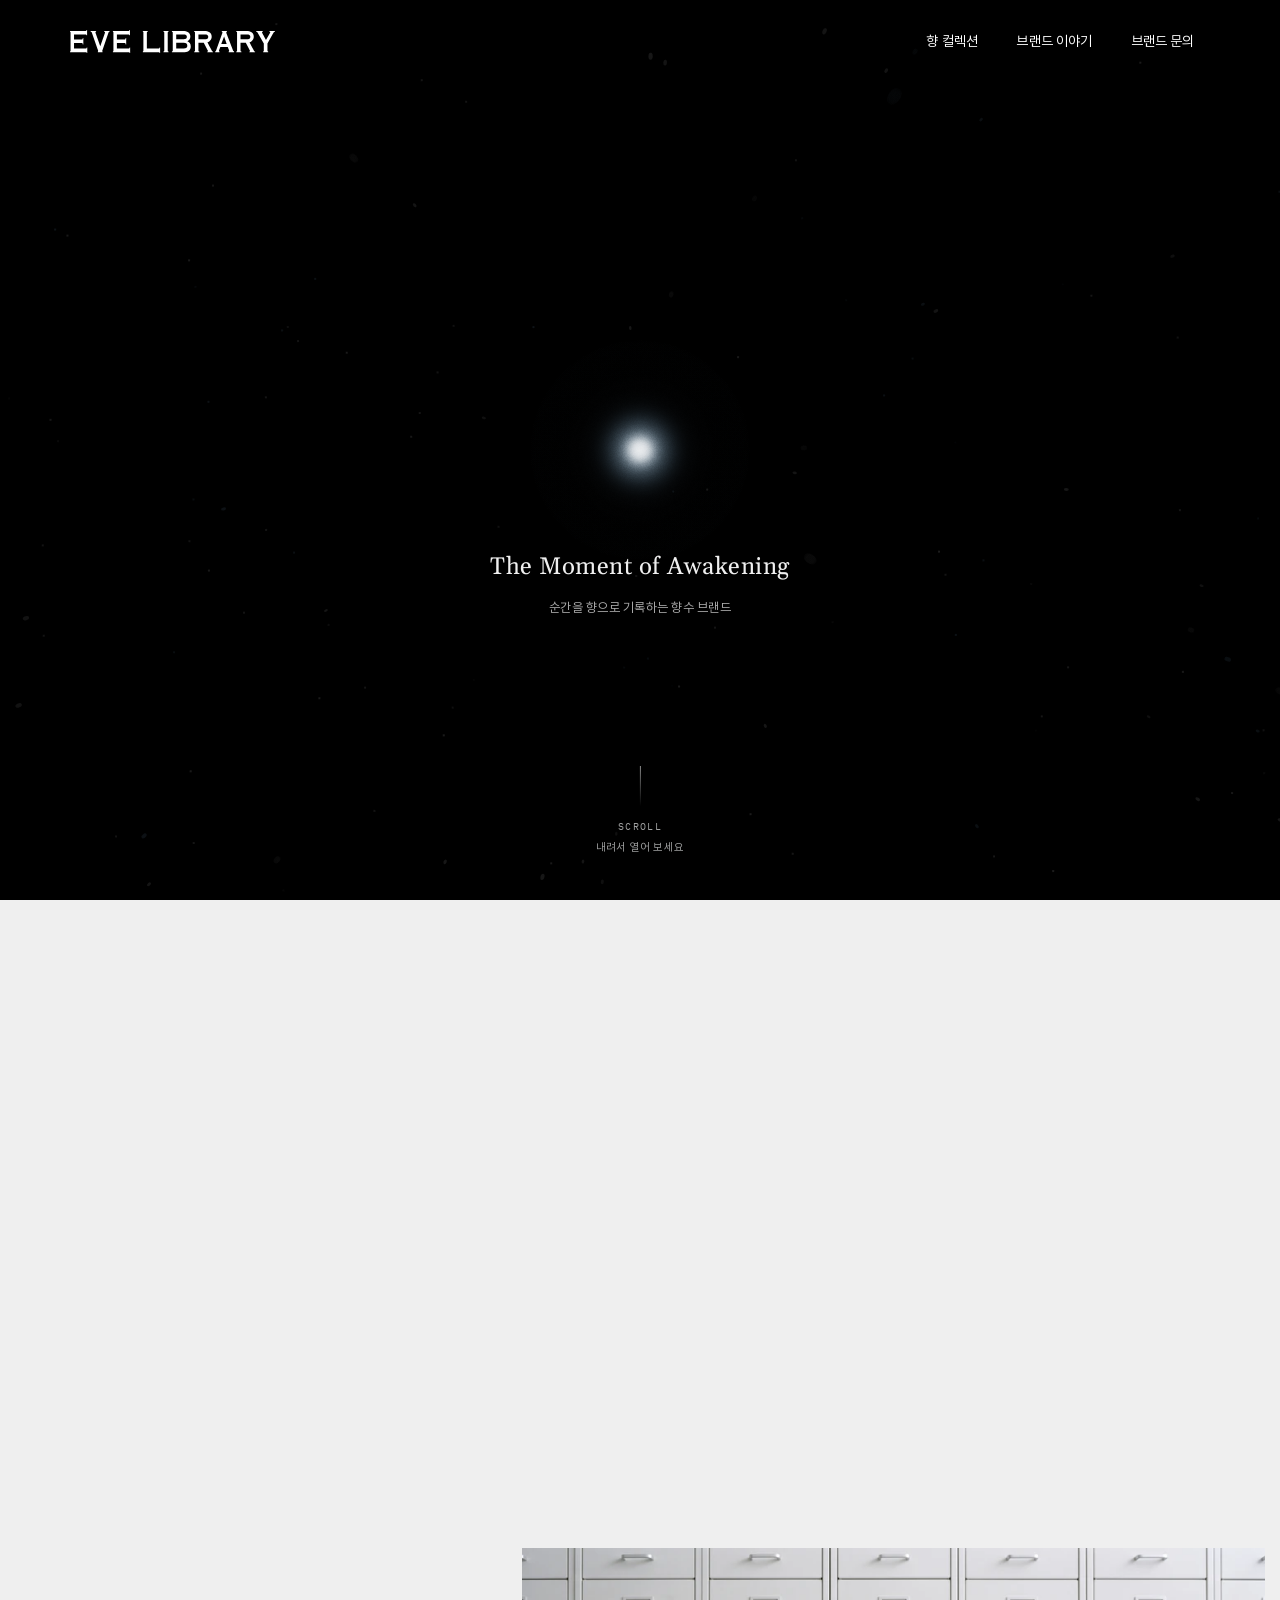
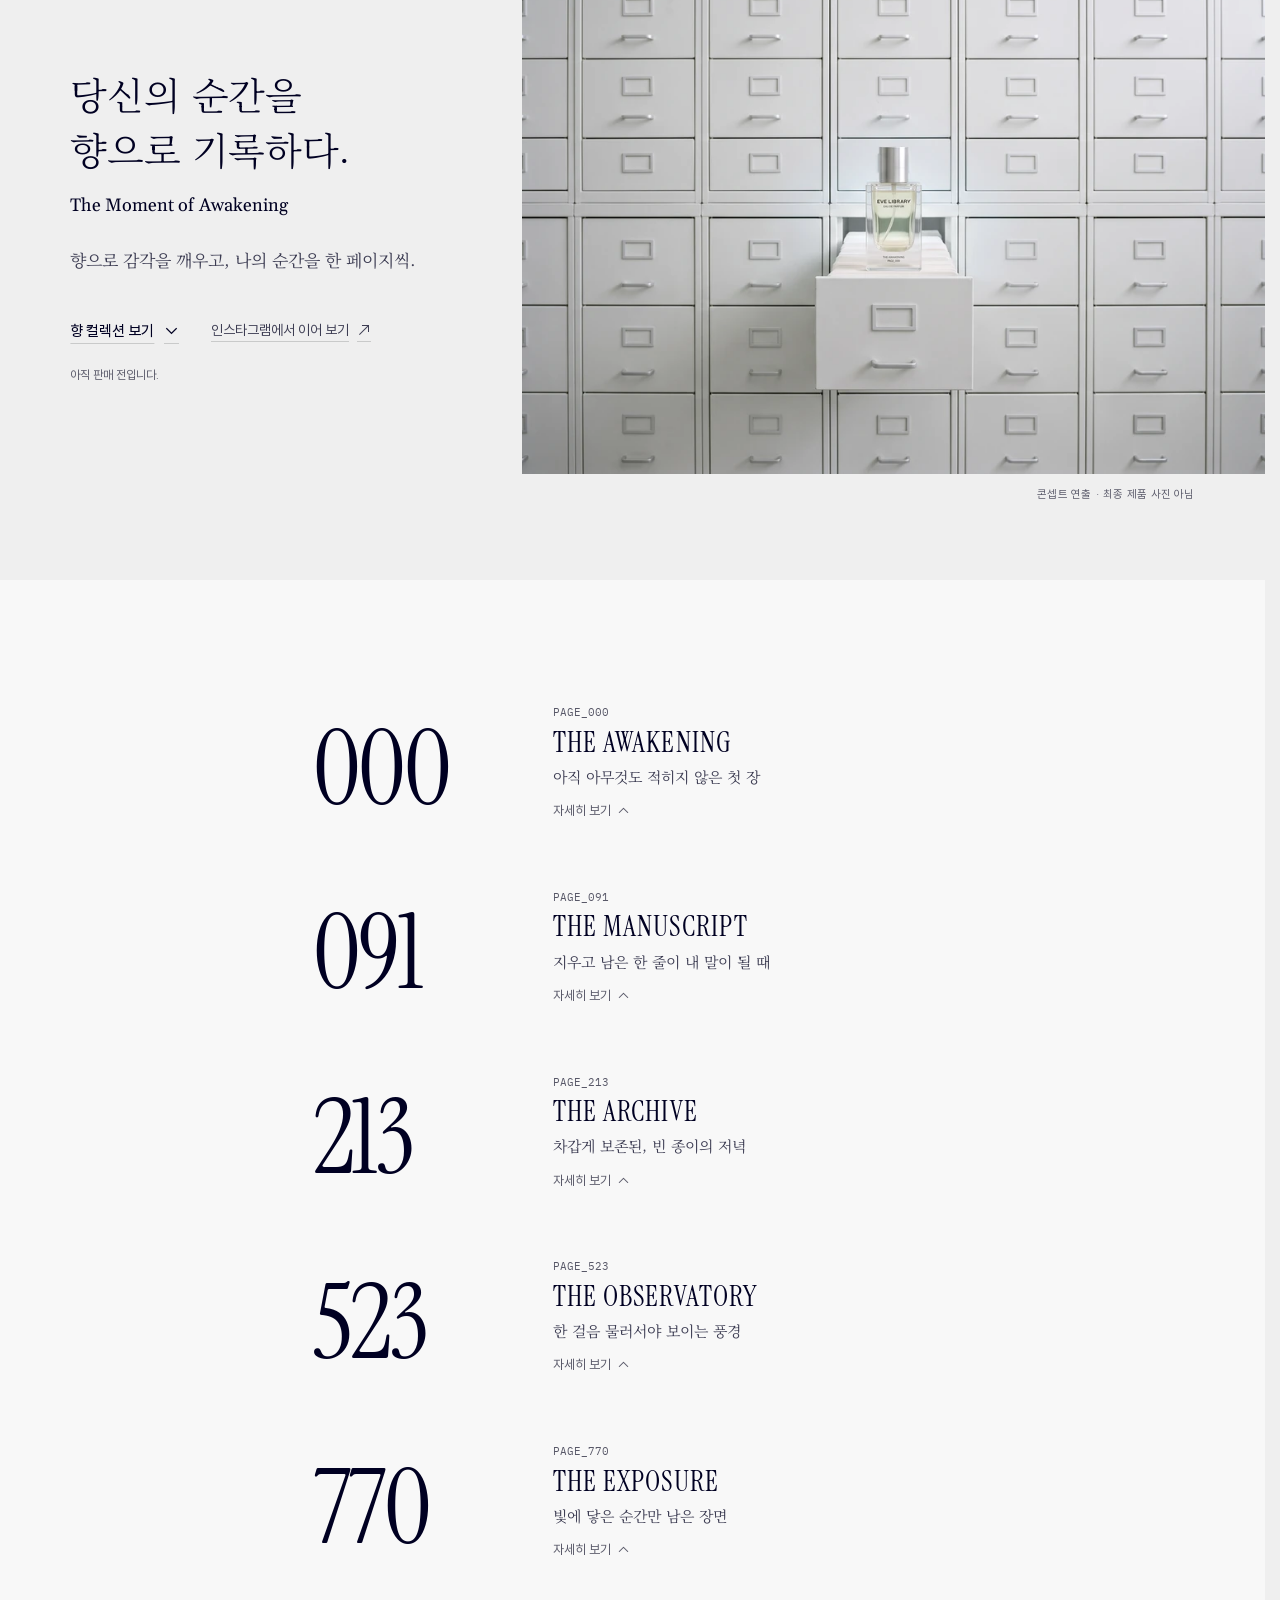
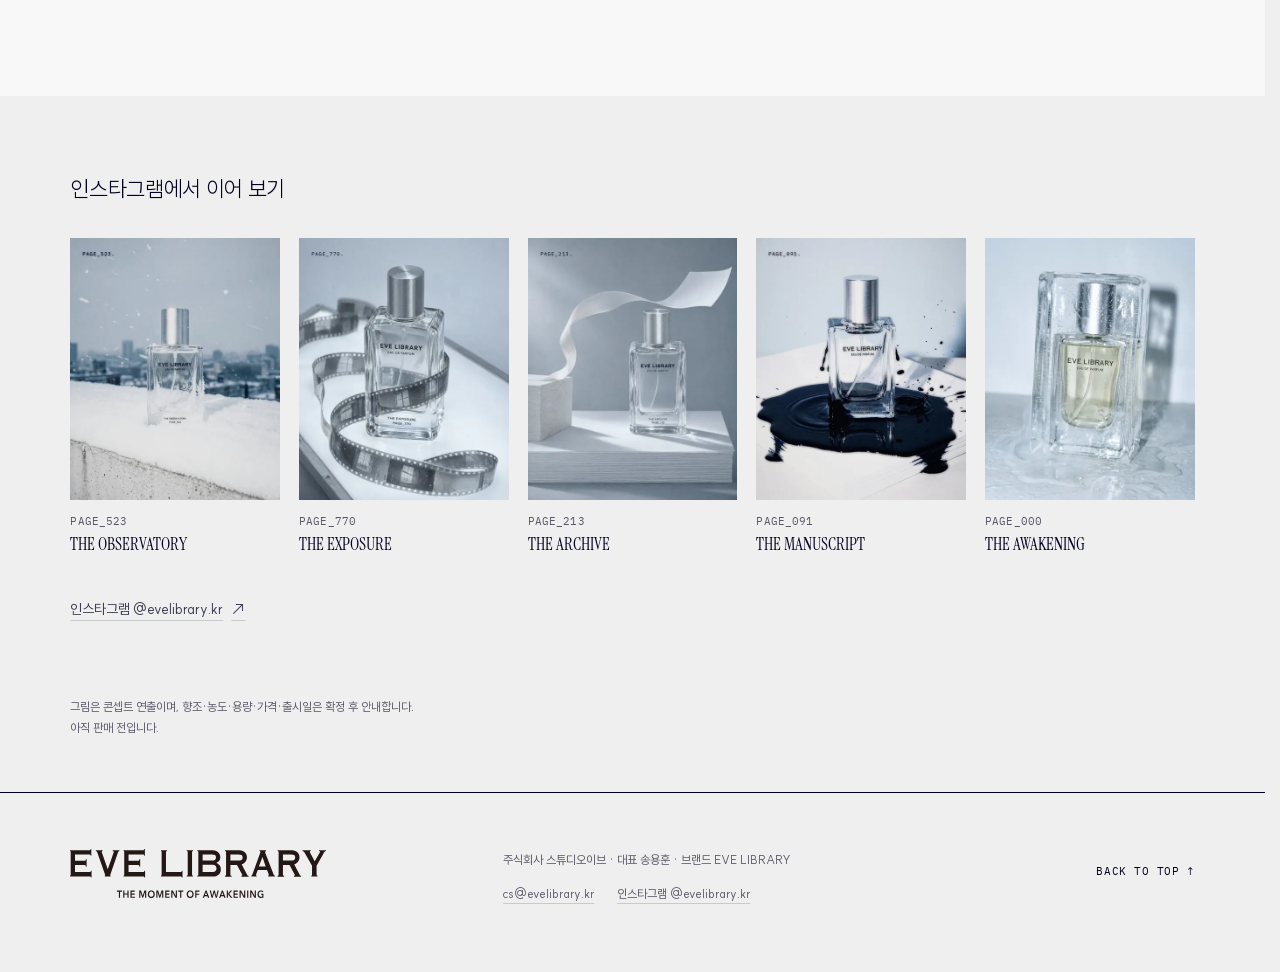
==== commit f6dd8700: "Fonts cut down to the characters this site uses; SUIT and IBM Plex Mono renamed EVE Sans and EVE Mon" ====
--- a/index.html
+++ b/index.html
@@ -1,4 +1,4 @@
-<!doctype html><html lang="ko"><head><meta charset="utf-8"><meta name="viewport" content="width=device-width,initial-scale=1"><title>EVE LIBRARY 이브 라이브러리 — The Moment of Awakening</title><meta name="description" content="향으로 열리는 새로운 감각과 시선. EVE LIBRARY(이브 라이브러리)는 니치 향수 브랜드입니다."><meta name="google-site-verification" content="w3PJSn_yL9huCibzHqWBMcGcMxxNFzriJaGi4PGQTEA"><meta name="naver-site-verification" content="3ba9f2f07b42bd01334005bb0975b234f6d8ea81"><link rel="canonical" href="https://evelibrary.kr/"><meta property="og:type" content="website"><meta property="og:site_name" content="EVE LIBRARY"><meta property="og:url" content="https://evelibrary.kr/"><meta property="og:title" content="EVE LIBRARY — The Moment of Awakening"><meta property="og:description" content="향으로 열리는 새로운 감각과 시선. 니치 향수 브랜드 EVE LIBRARY."><meta property="og:image" content="https://evelibrary.kr/og.jpg"><meta property="og:image:width" content="1200"><meta property="og:image:height" content="630"><meta property="og:locale" content="ko_KR"><meta name="twitter:card" content="summary_large_image"><meta name="color-scheme" content="light dark"><meta name="theme-color" content="#efefef" media="(prefers-color-scheme: light)"><meta name="theme-color" content="#000000" media="(prefers-color-scheme: dark)"><link rel="icon" href="favicon.svg" type="image/svg+xml"><link rel="apple-touch-icon" href="apple-touch-icon.png"><script type="application/ld+json">{"@context":"https://schema.org","@type":"Organization","name":"EVE LIBRARY","alternateName":"이브 라이브러리","url":"https://evelibrary.kr/","logo":"https://evelibrary.kr/assets/eve-primary-logo-pdf-crop.png","email":"cs@evelibrary.kr"}</script><link rel="preload" href="fonts/SUIT-Regular.woff2" as="font" type="font/woff2" crossorigin><link rel="stylesheet" href="site.css?v=25"><script>/Chrome\/\d/.test(navigator.userAgent)&&document.documentElement.classList.add('ink-logo')</script><script>(function(d,n){if(/^#(000|091|213|523|770)$/.test(location.hash)){d.classList.add('tunnel-off');return}if(matchMedia('(prefers-reduced-motion: reduce)').matches)return;d.classList.add('js-tunnel',(!n||n.type==='navigate')&&!location.hash?'in-tunnel':'tunnel-late');setTimeout(function(){if(!d.classList.contains('tunnel-on')){d.classList.remove('js-tunnel','in-tunnel','tunnel-late');d.classList.add('tunnel-off')}},4000)})(document.documentElement,performance.getEntriesByType&&performance.getEntriesByType('navigation')[0])</script></head><body>
+<!doctype html><html lang="ko"><head><meta charset="utf-8"><meta name="viewport" content="width=device-width,initial-scale=1"><title>EVE LIBRARY 이브 라이브러리 — The Moment of Awakening</title><meta name="description" content="향으로 열리는 새로운 감각과 시선. EVE LIBRARY(이브 라이브러리)는 니치 향수 브랜드입니다."><meta name="google-site-verification" content="w3PJSn_yL9huCibzHqWBMcGcMxxNFzriJaGi4PGQTEA"><meta name="naver-site-verification" content="3ba9f2f07b42bd01334005bb0975b234f6d8ea81"><link rel="canonical" href="https://evelibrary.kr/"><meta property="og:type" content="website"><meta property="og:site_name" content="EVE LIBRARY"><meta property="og:url" content="https://evelibrary.kr/"><meta property="og:title" content="EVE LIBRARY — The Moment of Awakening"><meta property="og:description" content="향으로 열리는 새로운 감각과 시선. 니치 향수 브랜드 EVE LIBRARY."><meta property="og:image" content="https://evelibrary.kr/og.jpg"><meta property="og:image:width" content="1200"><meta property="og:image:height" content="630"><meta property="og:locale" content="ko_KR"><meta name="twitter:card" content="summary_large_image"><meta name="color-scheme" content="light dark"><meta name="theme-color" content="#efefef" media="(prefers-color-scheme: light)"><meta name="theme-color" content="#000000" media="(prefers-color-scheme: dark)"><link rel="icon" href="favicon.svg" type="image/svg+xml"><link rel="apple-touch-icon" href="apple-touch-icon.png"><script type="application/ld+json">{"@context":"https://schema.org","@type":"Organization","name":"EVE LIBRARY","alternateName":"이브 라이브러리","url":"https://evelibrary.kr/","logo":"https://evelibrary.kr/assets/eve-primary-logo-pdf-crop.png","email":"cs@evelibrary.kr"}</script><link rel="preload" href="fonts/EVESans-Regular.woff2" as="font" type="font/woff2" crossorigin><link rel="stylesheet" href="site.css?v=26"><script>/Chrome\/\d/.test(navigator.userAgent)&&document.documentElement.classList.add('ink-logo')</script><script>(function(d,n){if(/^#(000|091|213|523|770)$/.test(location.hash)){d.classList.add('tunnel-off');return}if(matchMedia('(prefers-reduced-motion: reduce)').matches)return;d.classList.add('js-tunnel',(!n||n.type==='navigate')&&!location.hash?'in-tunnel':'tunnel-late');setTimeout(function(){if(!d.classList.contains('tunnel-on')){d.classList.remove('js-tunnel','in-tunnel','tunnel-late');d.classList.add('tunnel-off')}},4000)})(document.documentElement,performance.getEntriesByType&&performance.getEntriesByType('navigation')[0])</script></head><body>
 <a class="skip" href="#main">본문으로</a>
 <div class="tunnel" id="tunnel" aria-hidden="true"><canvas class="tunnel-light"></canvas><div class="tunnel-wash"></div><div class="tunnel-words"><p class="tunnel-slogan">The Moment of Awakening</p><p class="tunnel-sub">순간을 향으로 기록하는 향수 브랜드</p></div><div class="tunnel-cue"><i></i><span>SCROLL</span><small>내려서 열어 보세요</small></div></div>
 <header><a class="wordmark" href="#home" aria-label="EVE LIBRARY 홈"><picture><source media="(prefers-color-scheme: dark)" srcset="assets/eve-library-wordmark-white.svg"><img src="assets/eve-library-wordmark-ink.svg" width="277" height="31" alt="EVE LIBRARY"></picture><span class="logo-ink" aria-hidden="true">&nbsp;&nbsp;</span></a><nav aria-label="주 메뉴"><a href="#collection">향 컬렉션</a><a href="story.html">브랜드 이야기</a><a href="mailto:cs@evelibrary.kr">브랜드 문의</a></nav><button id="menu" aria-expanded="false" aria-controls="mobile-nav">메뉴 <span>＋</span></button></header><nav id="mobile-nav" hidden aria-label="모바일 메뉴"><a href="#collection">향 컬렉션</a><a href="story.html">브랜드 이야기</a><a href="mailto:cs@evelibrary.kr">브랜드 문의</a></nav>
--- a/site.css
+++ b/site.css
@@ -1,10 +1,10 @@
 /* EVE LIBRARY */
 
-@font-face{font-family:'SUIT';font-style:normal;font-weight:400;font-display:swap;src:url('fonts/SUIT-Regular.woff2') format('woff2')}
-@font-face{font-family:'SUIT';font-style:normal;font-weight:500;font-display:swap;src:url('fonts/SUIT-Medium.woff2') format('woff2')}
-@font-face{font-family:'SUIT';font-style:normal;font-weight:300;font-display:swap;src:url('fonts/SUIT-Light.woff2') format('woff2')}
+@font-face{font-family:'EVE Sans';font-style:normal;font-weight:400;font-display:swap;src:url('fonts/EVESans-Regular.woff2') format('woff2')}
+@font-face{font-family:'EVE Sans';font-style:normal;font-weight:500;font-display:swap;src:url('fonts/EVESans-Medium.woff2') format('woff2')}
+@font-face{font-family:'EVE Sans';font-style:normal;font-weight:300;font-display:swap;src:url('fonts/EVESans-Light.woff2') format('woff2')}
 /* 영문 전용 두 가지. 작은 라벨과 PAGE 코드는 타자기체, 향 이름과 슬로건과 숫자는 세리프. 라틴 문자와 숫자만 담았다. */
-@font-face{font-family:'IBM Plex Mono';font-style:normal;font-weight:400;font-display:swap;src:url('fonts/IBMPlexMono-Regular-latin.woff2') format('woff2')}
+@font-face{font-family:'EVE Mono';font-style:normal;font-weight:400;font-display:swap;src:url('fonts/EVEMono-Regular-latin.woff2') format('woff2')}
 @font-face{font-family:'Gelasio';font-style:normal;font-weight:400;font-display:swap;src:url('fonts/Gelasio-Regular-latin.woff2') format('woff2');unicode-range:U+0000-00FF,U+0131,U+0152-0153,U+02BB-02BC,U+02C6,U+02DA,U+02DC,U+0304,U+0308,U+0329,U+2000-206F,U+20AC,U+2122,U+2191,U+2193,U+2212,U+2215,U+FEFF,U+FFFD}
 @font-face{font-family:'Instrument Serif';font-style:normal;font-weight:400;font-display:swap;src:url('fonts/InstrumentSerif-Regular-latin.woff2') format('woff2')}
 @font-face{font-family:'Noto Serif KR';font-style:normal;font-weight:300;font-display:swap;src:url('fonts/noto-serif-kr/noto-serif-kr-0-300-normal.woff2') format('woff2');unicode-range:U+f9ca-fa0b,U+ff03-ff05,U+ff07,U+ff0a-ff0b,U+ff0d-ff19,U+ff1b,U+ff1d,U+ff20-ff5b,U+ff5d,U+ffe0-ffe3,U+ffe5-ffe6}
@@ -267,9 +267,9 @@
   --line-soft:#dcddde;
   --blue:#7daed3;
   --blue-deep:#254f72;
-  --sans:'SUIT','Apple SD Gothic Neo','Malgun Gothic',Arial,sans-serif;
+  --sans:'EVE Sans','Apple SD Gothic Neo','Malgun Gothic',Arial,sans-serif;
   --serif:'Instrument Serif',Georgia,'Times New Roman',serif;
-  --mono:'IBM Plex Mono','SUIT','Apple SD Gothic Neo','Malgun Gothic',monospace;
+  --mono:'EVE Mono','EVE Sans','Apple SD Gothic Neo','Malgun Gothic',monospace;
   --gutter:clamp(1.25rem,5.5vw,5rem);
   --max:1360px;
   --pad:max(var(--gutter),calc((100vw - var(--max)) / 2));
